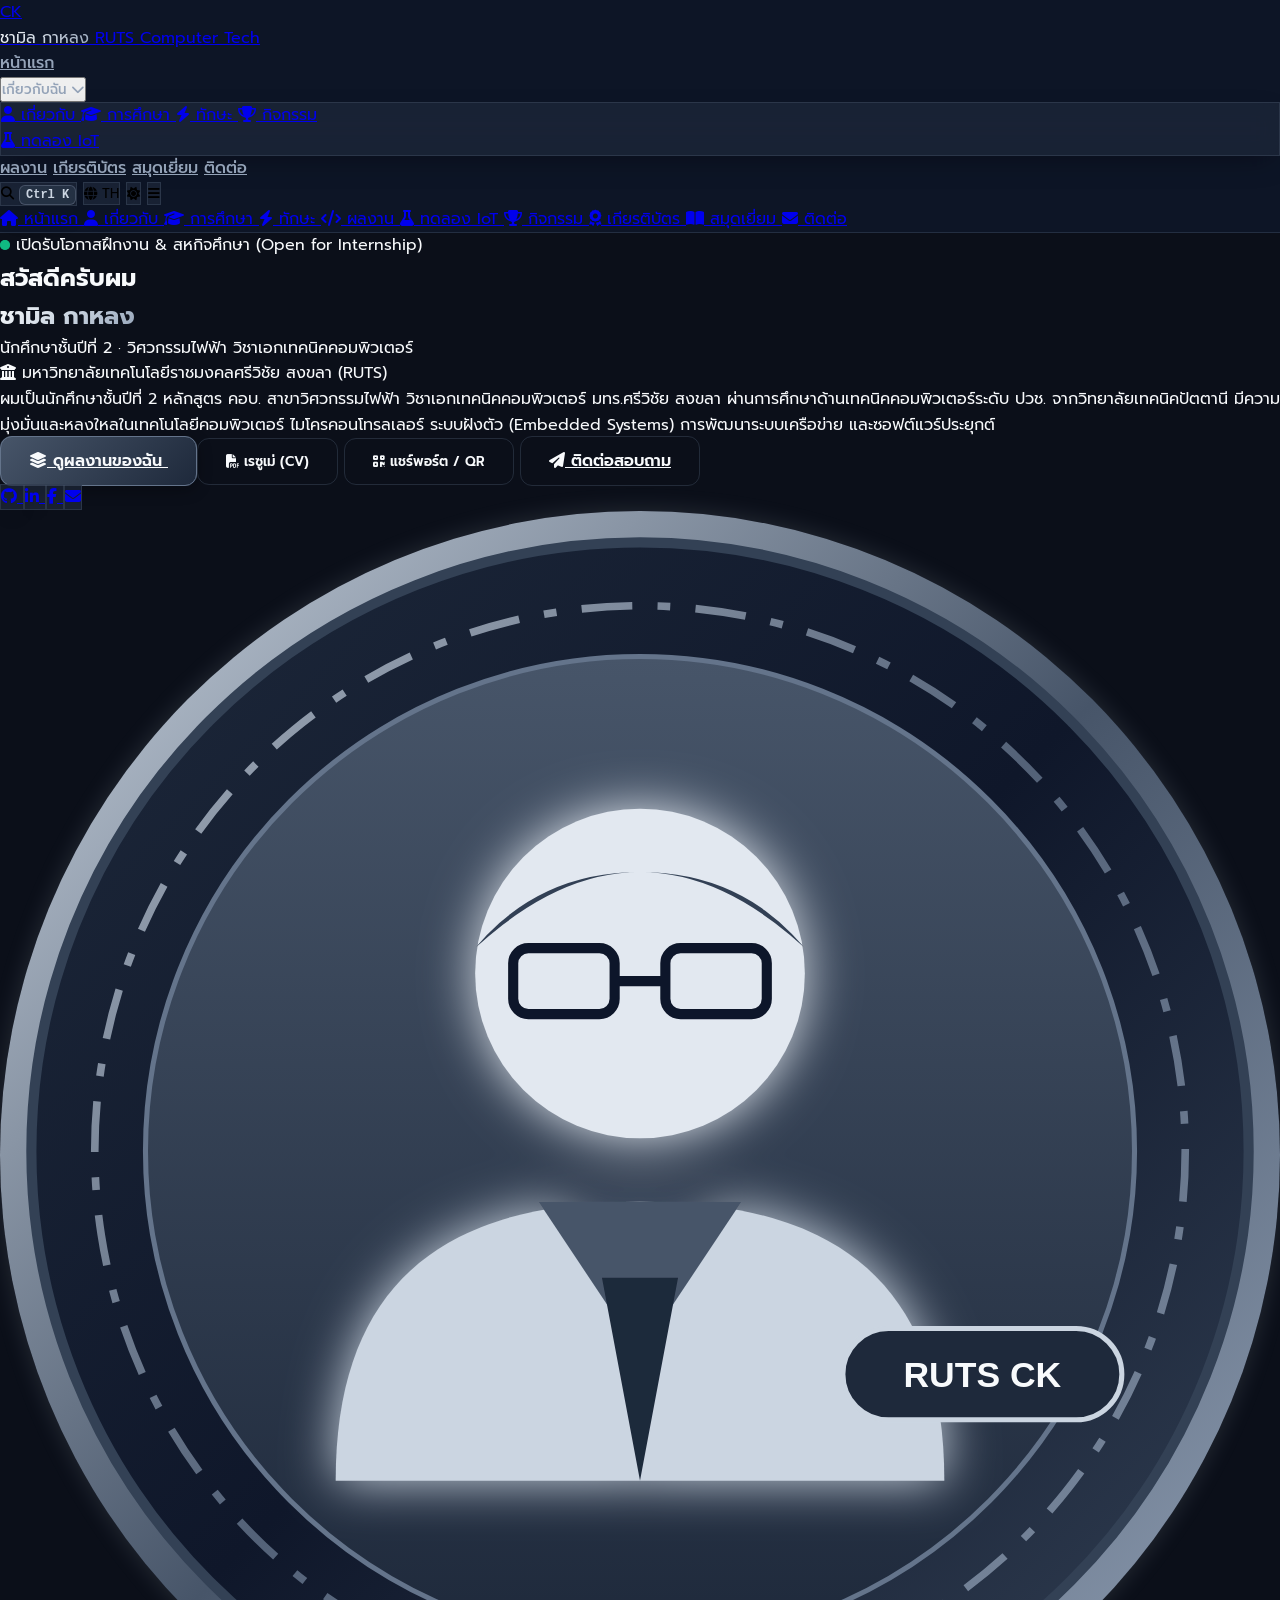
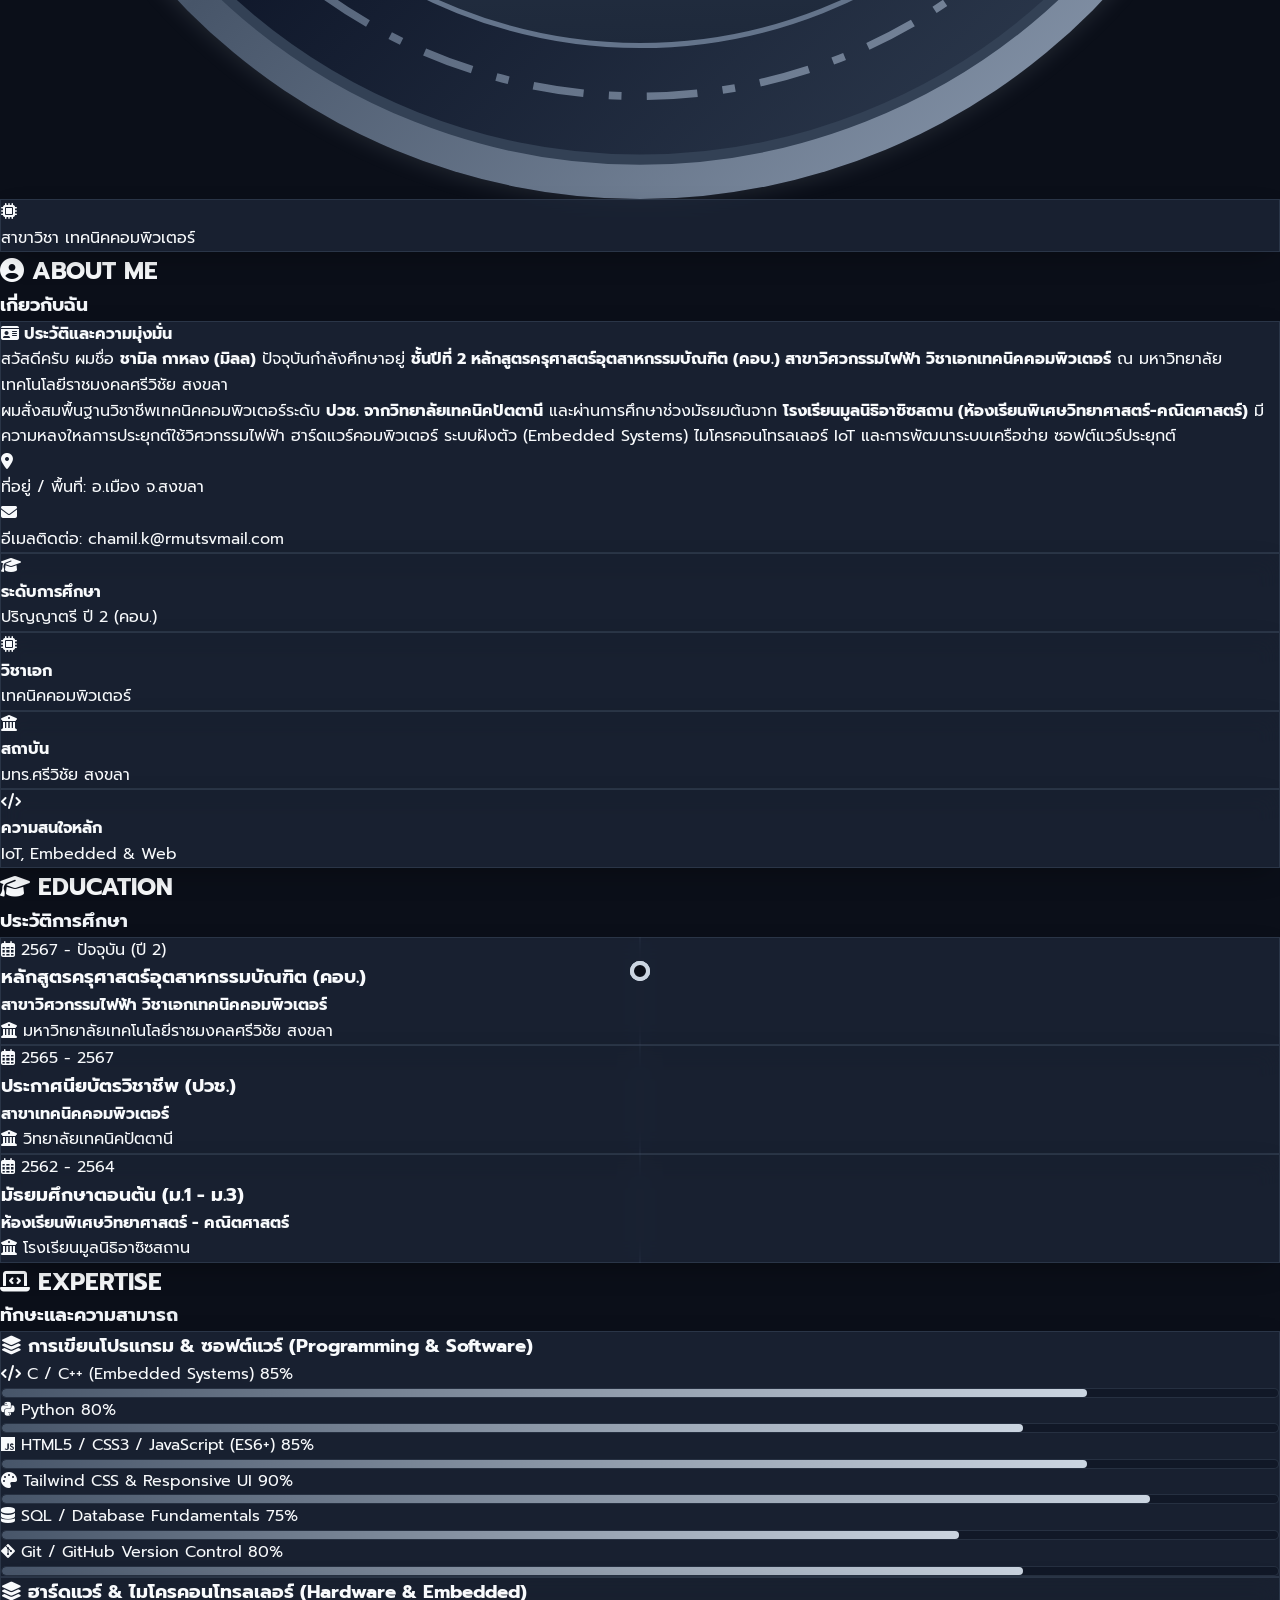
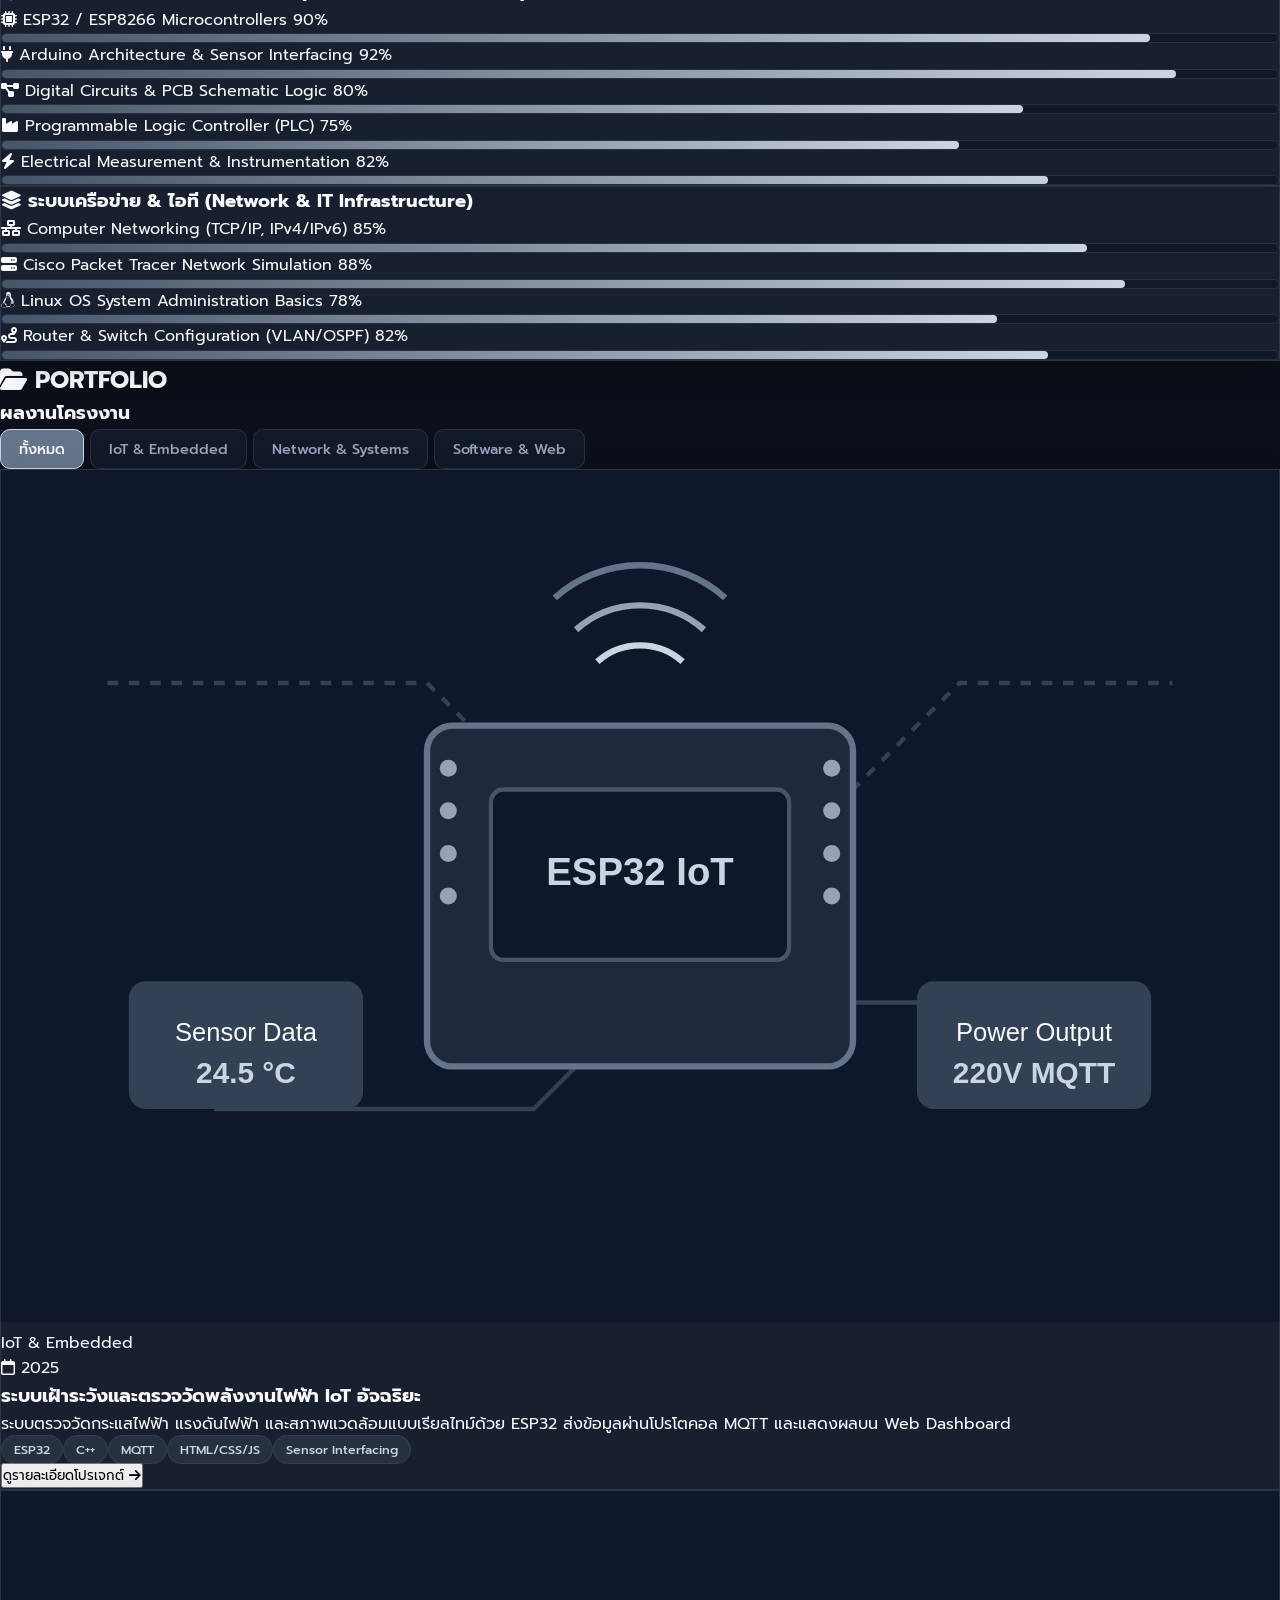
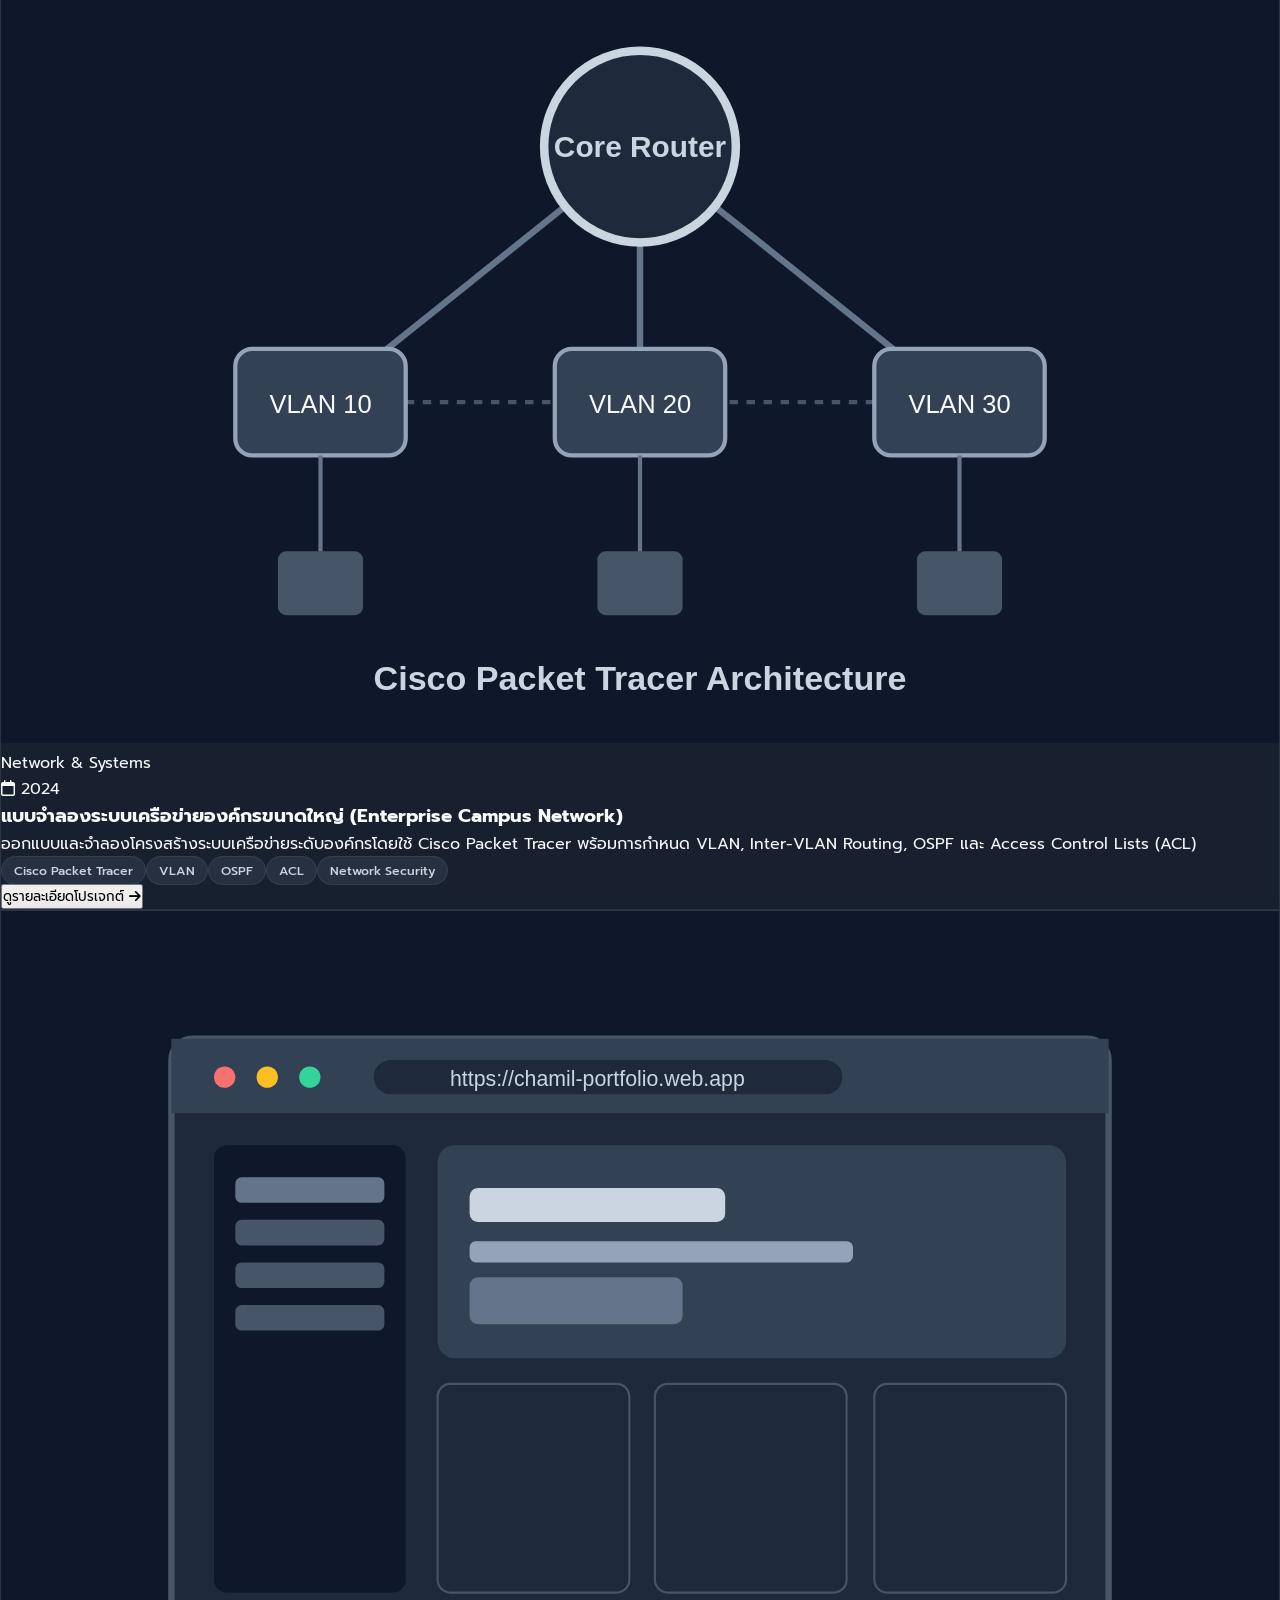
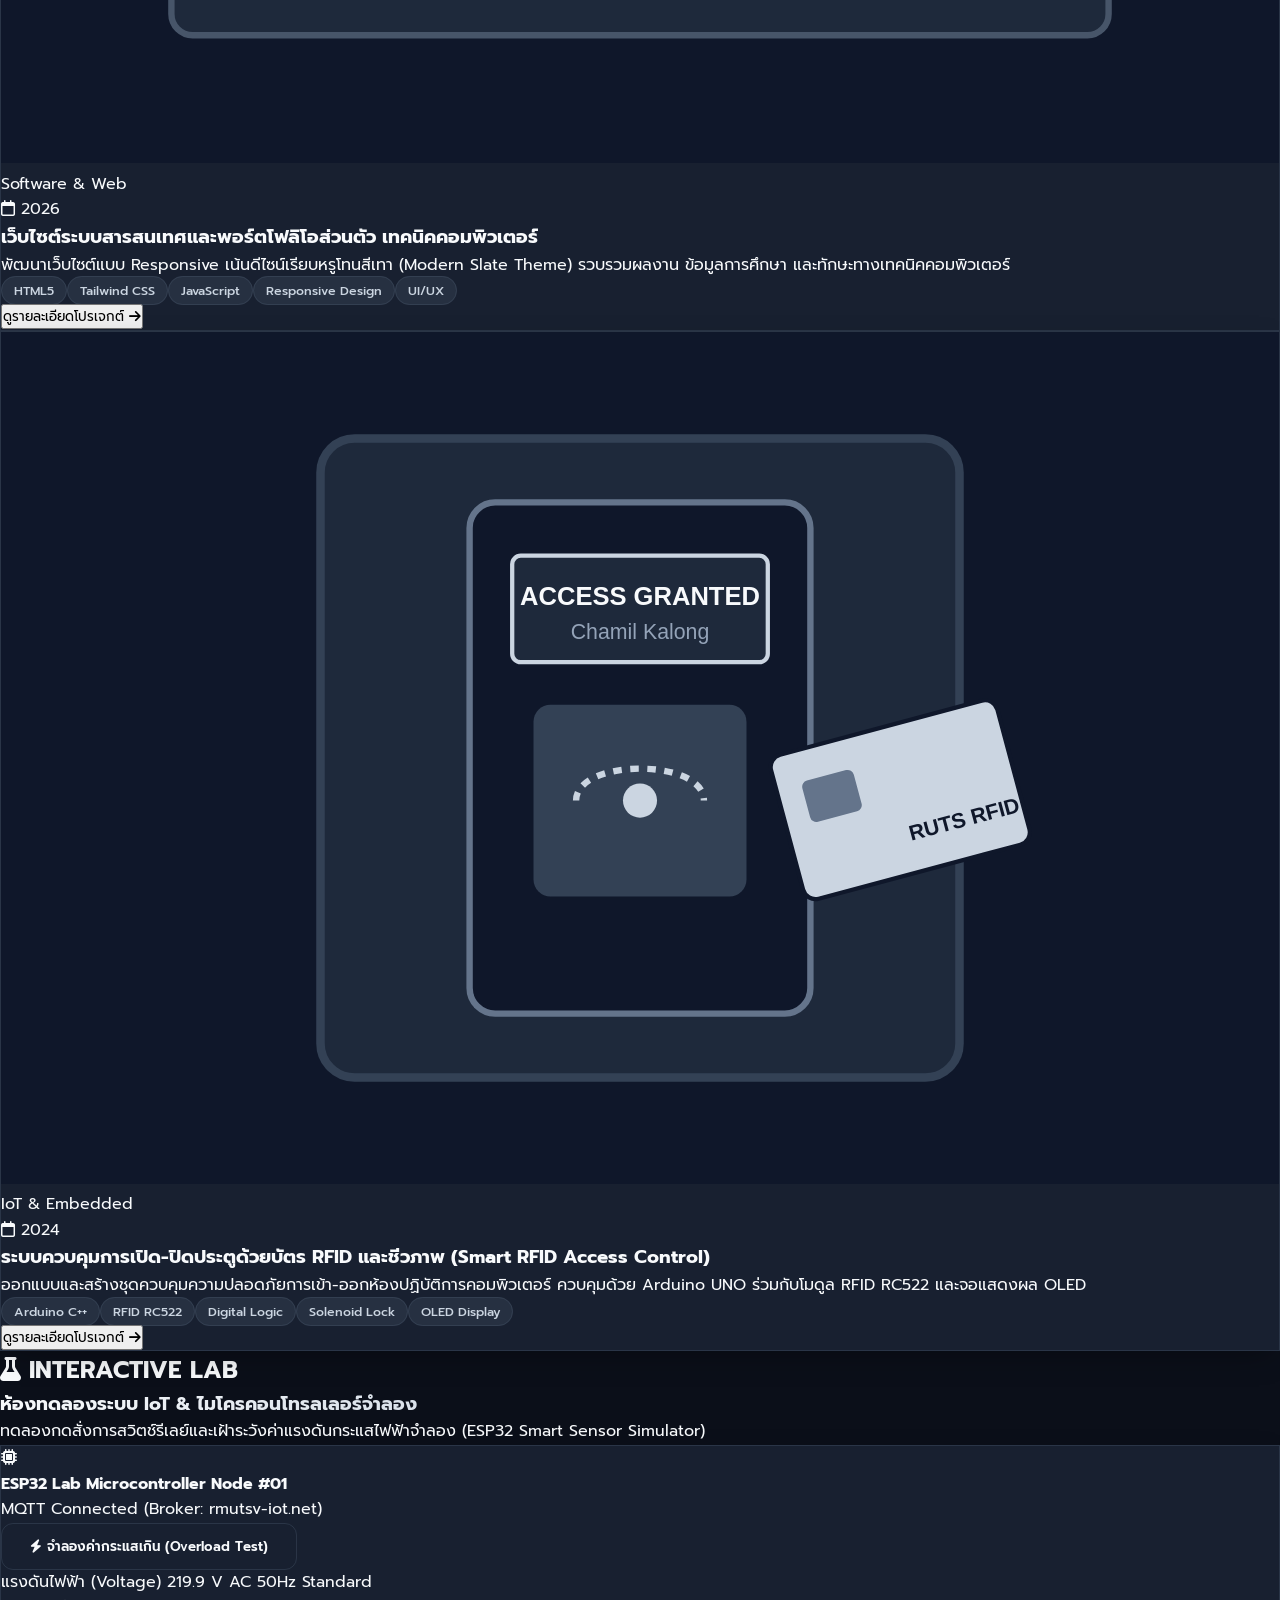
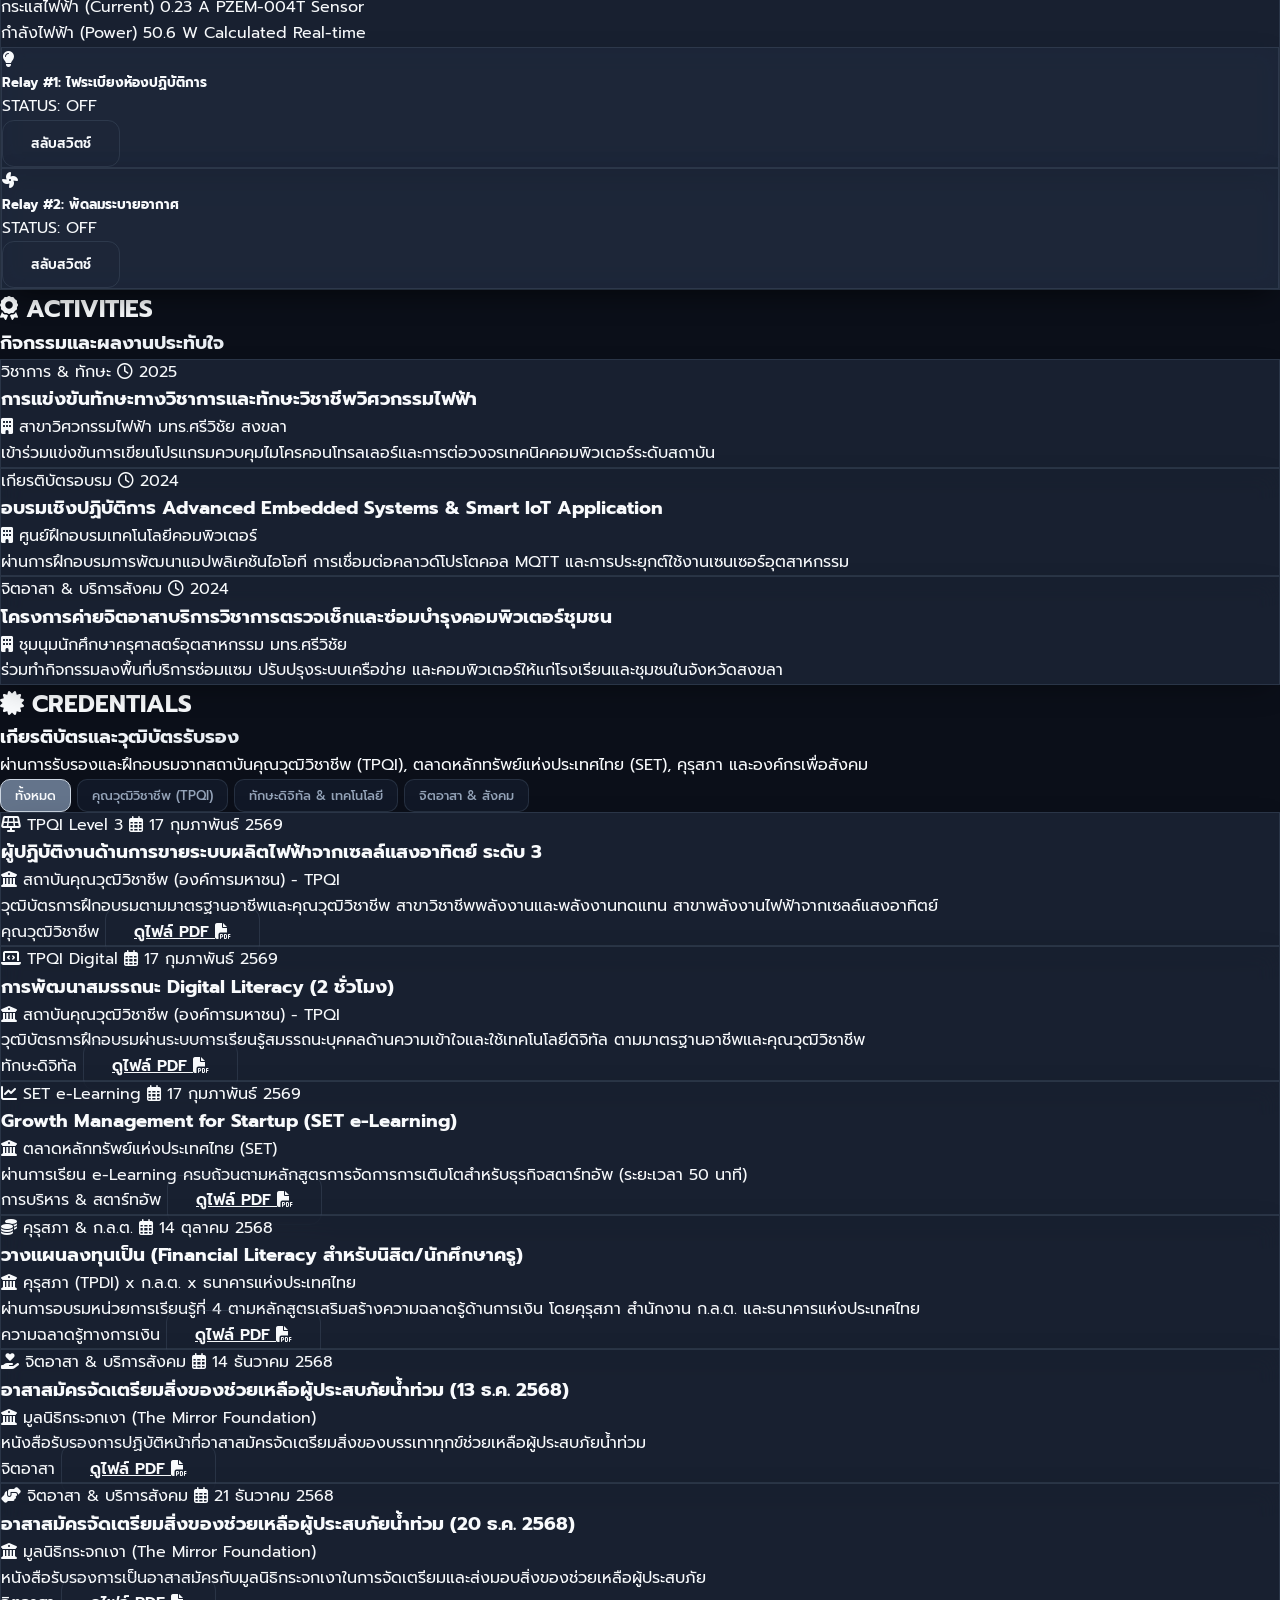
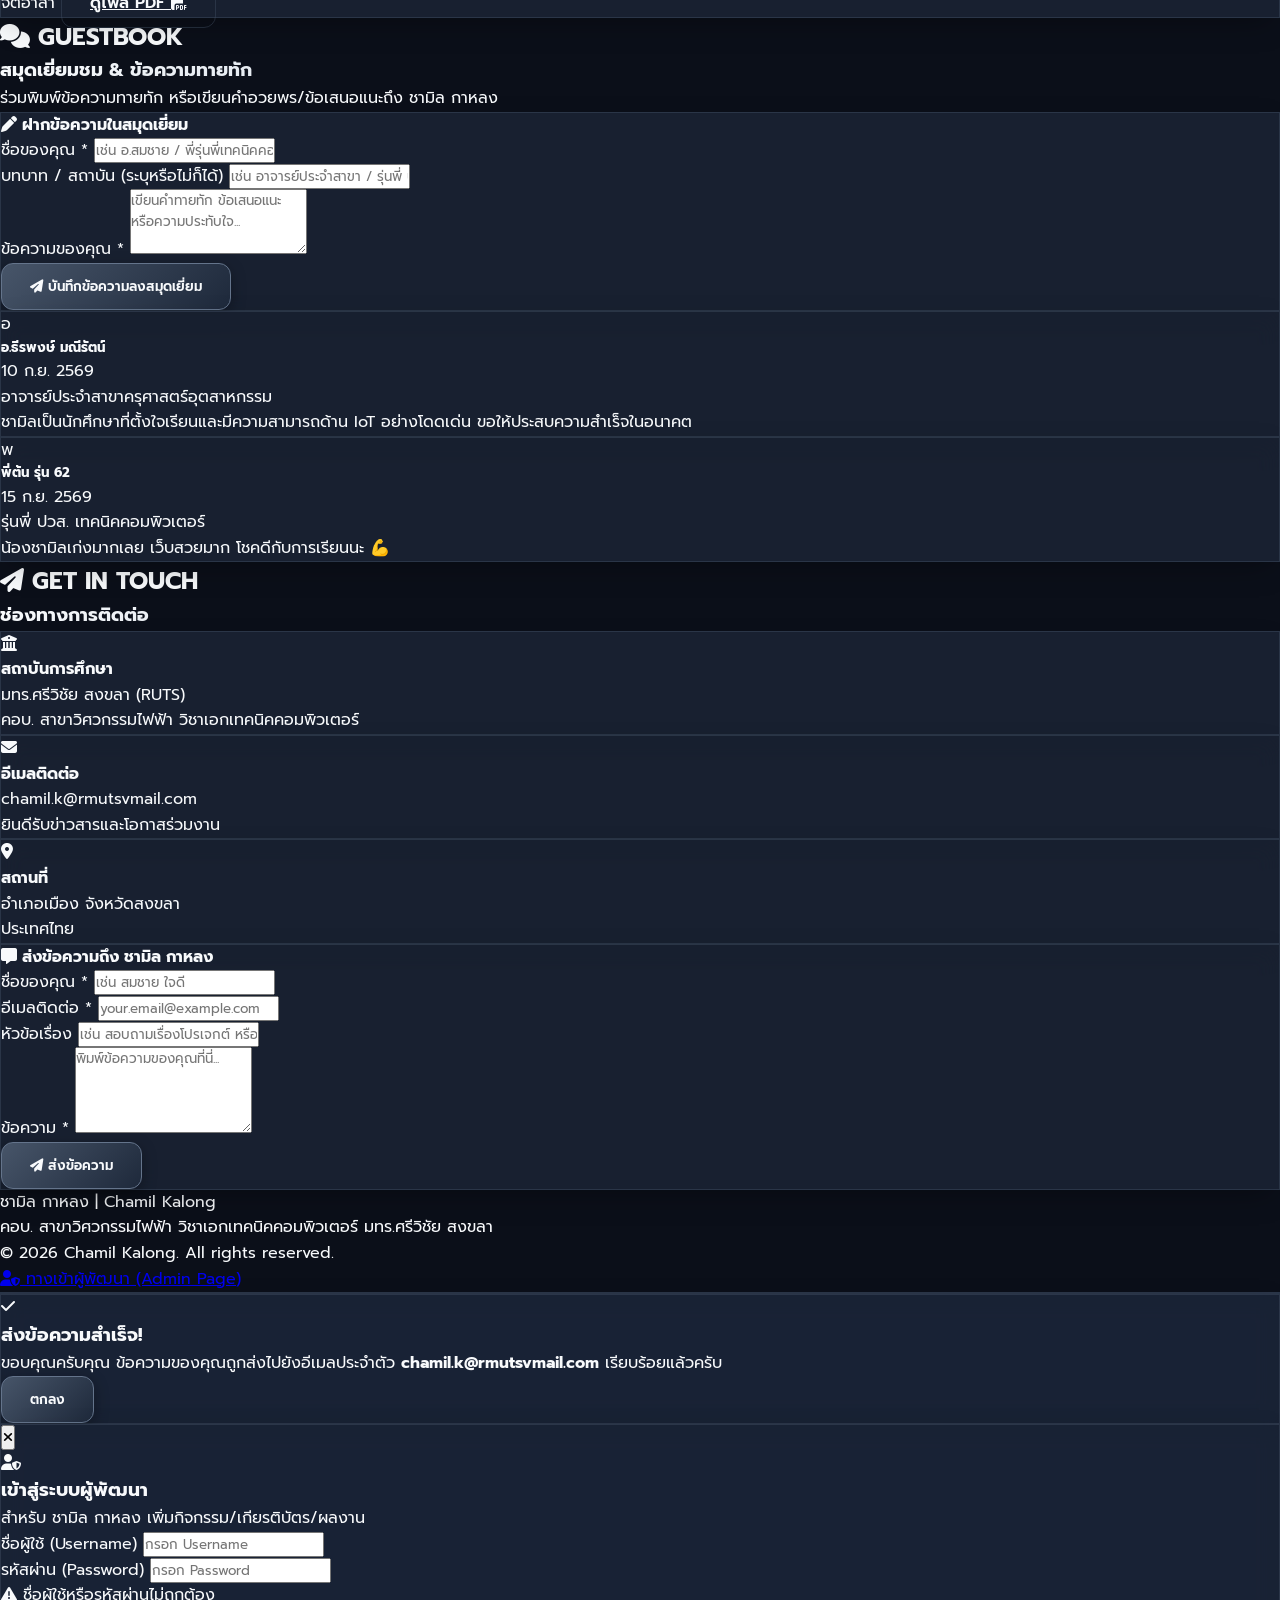
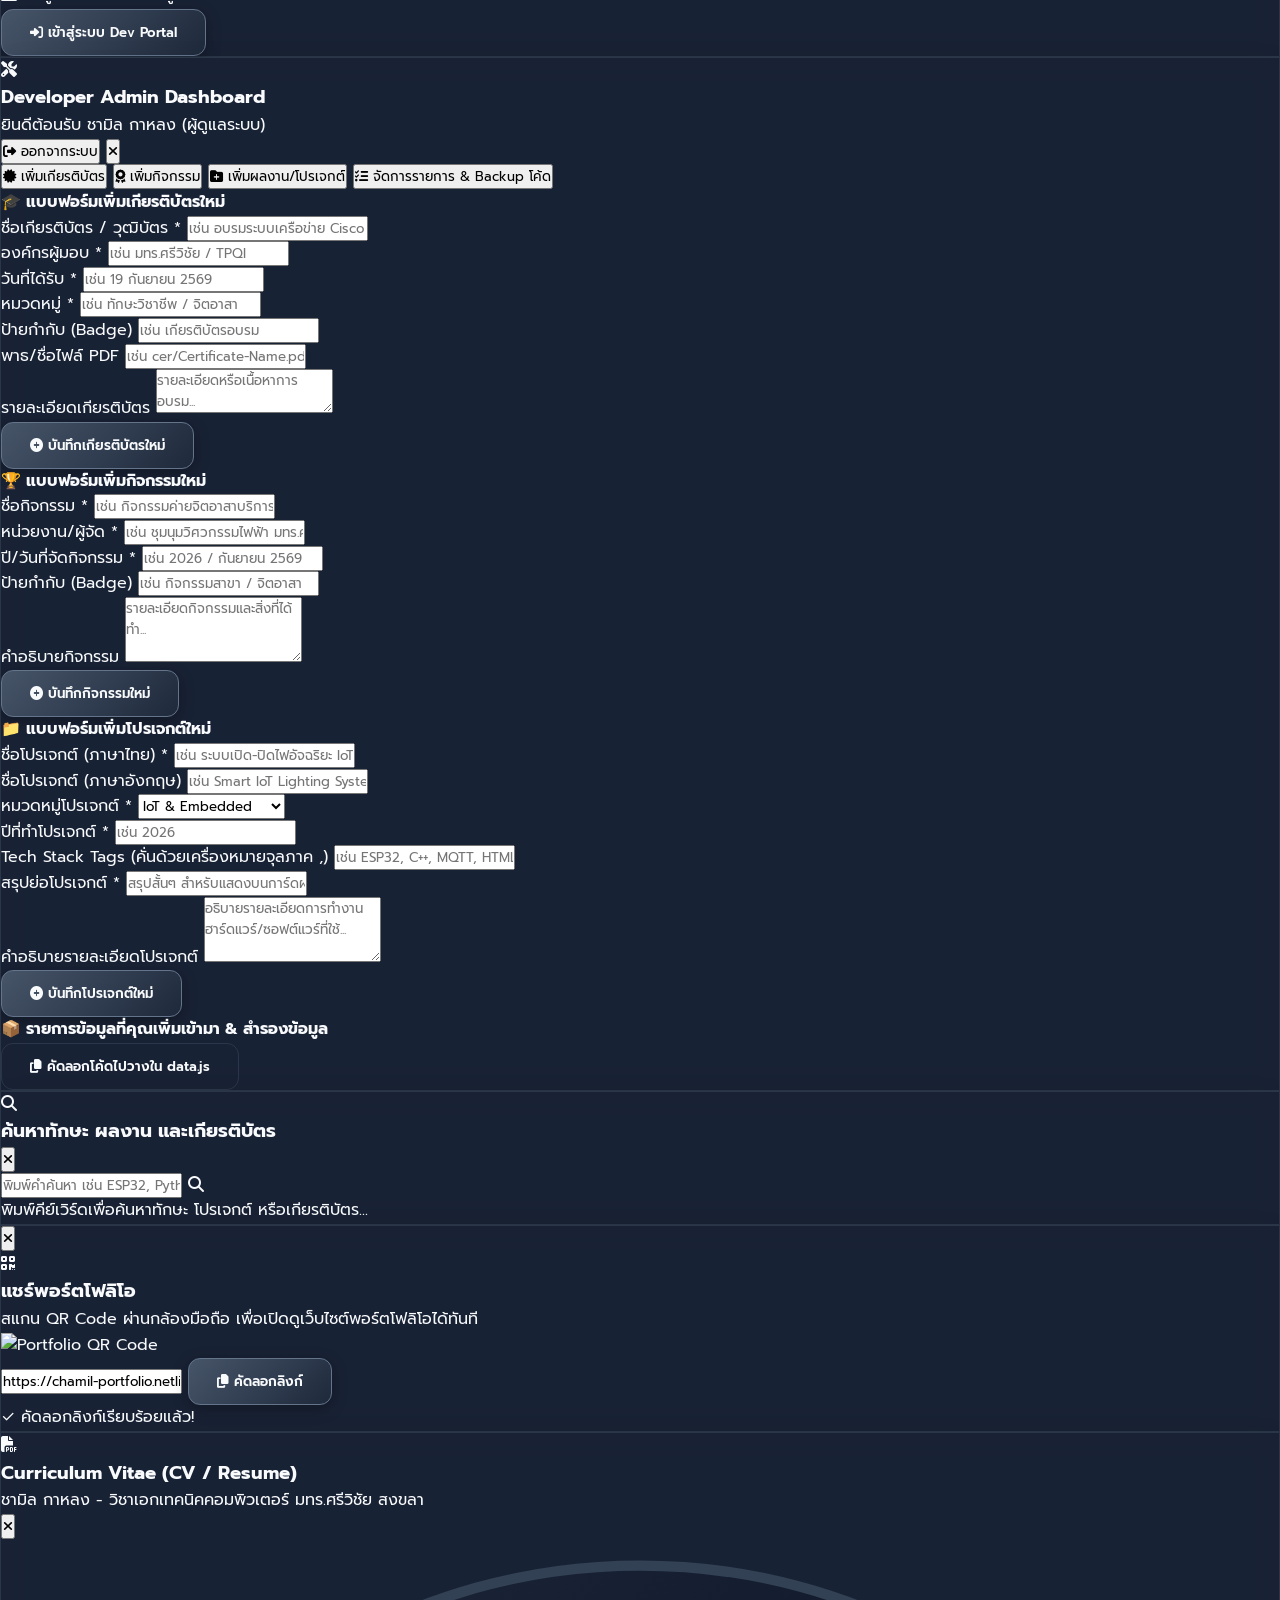
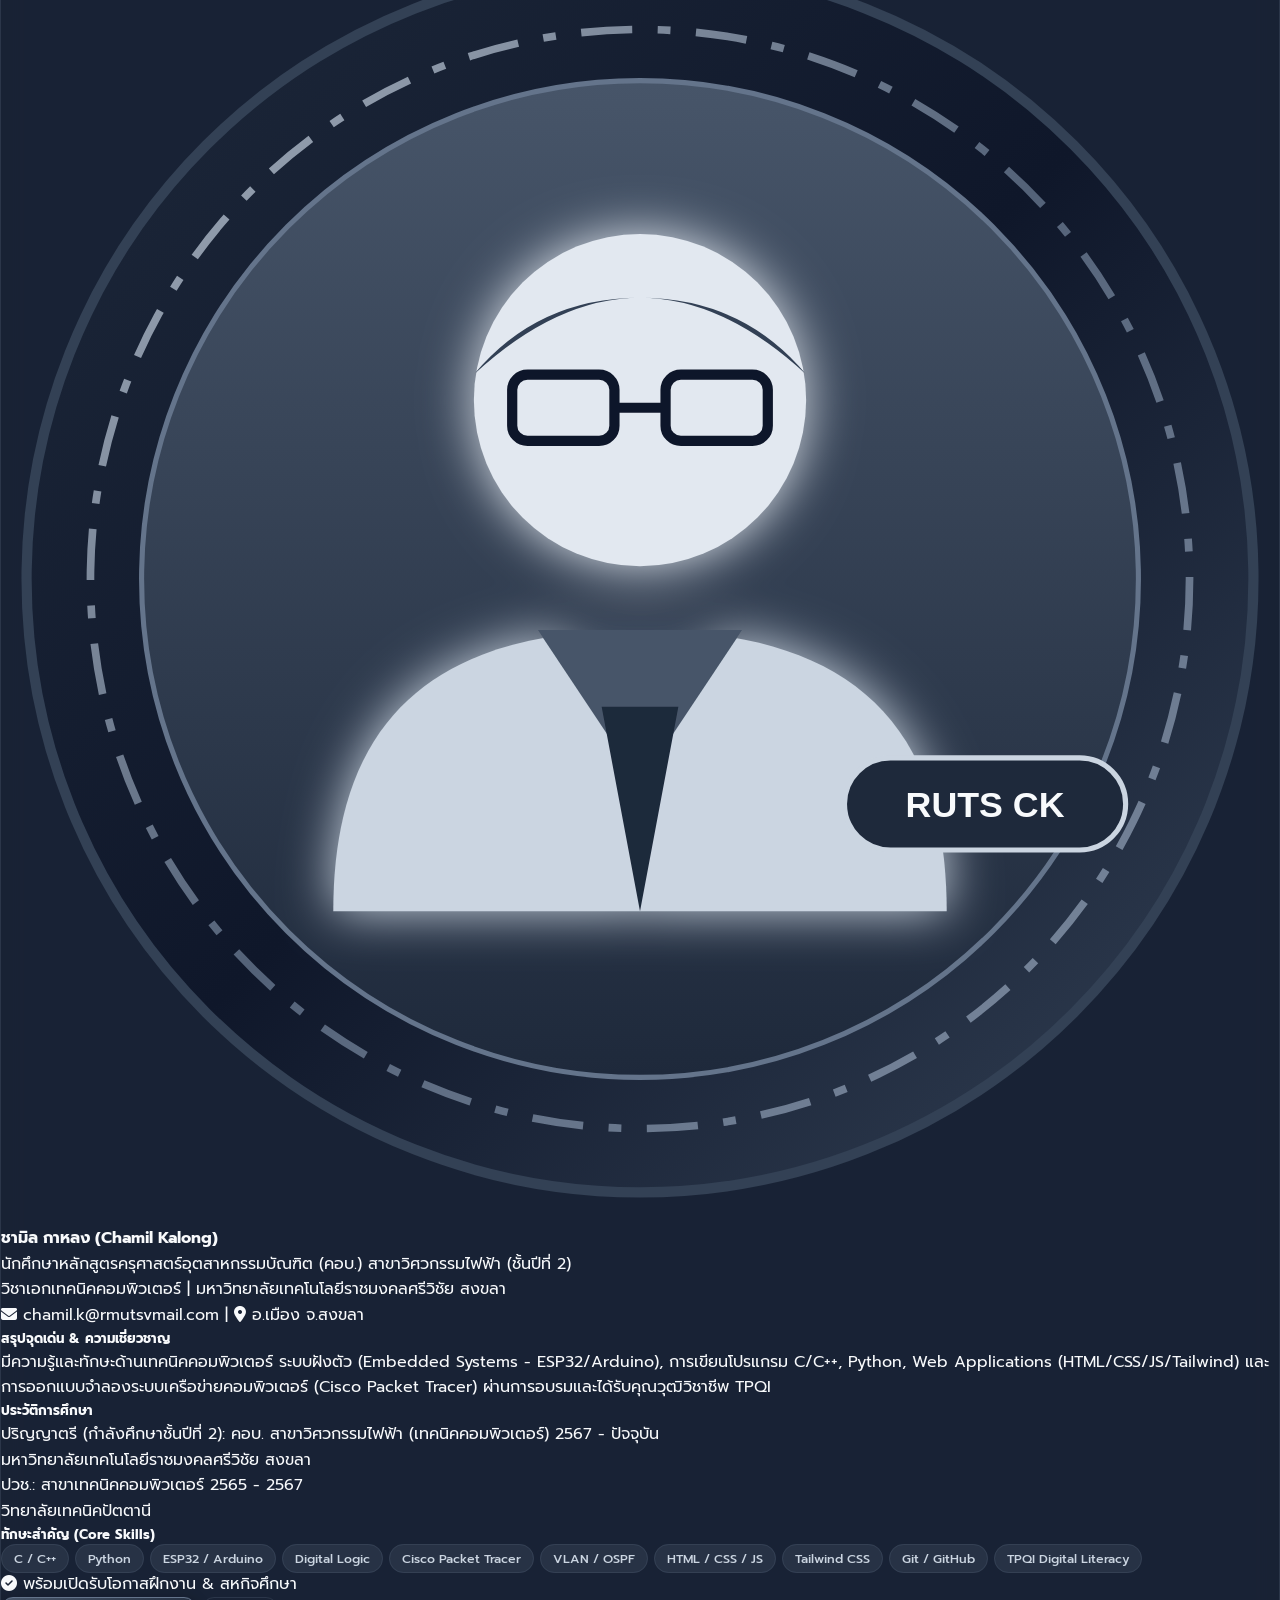
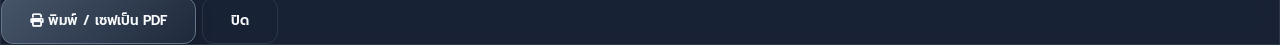
==== index.html @ 28fb6e9a "Test auto deploy" ====
<!DOCTYPE html>
<html lang="th" data-theme="dark" class="scroll-smooth">
<head>
  <meta charset="UTF-8" />
  <meta name="viewport" content="width=device-width, initial-scale=1.0" />
  <title>ชามิล กาหลง (Chamil Kalong) - วิชาเอกเทคนิคคอมพิวเตอร์ มทร.ศรีวิชัย สงขลา</title>
  <meta name="description" content="เว็บไซต์พอร์ตโฟลิโอและประวัติส่วนตัวของ ชามิล กาหลง นักศึกษาหลักสูตร คอบ. สาขาวิศวกรรมไฟฟ้า วิชาเอกเทคนิคคอมพิวเตอร์ มหาวิทยาลัยเทคโนโลยีราชมงคลศรีวิชัย สงขลา" />
  
  <!-- Tailwind CSS CDN -->
  <script src="https://cdn.tailwindcss.com"></script>
  <!-- Tailwind Configuration for Slate Theme -->
  <script>
    tailwind.config = {
      darkMode: ['class', '[data-theme="dark"]'],
      theme: {
        extend: {
          colors: {
            graytheme: {
              50: '#f8fafc',
              100: '#f1f5f9',
              200: '#e2e8f0',
              300: '#cbd5e1',
              400: '#94a3b8',
              500: '#64748b',
              600: '#475569',
              700: '#334155',
              800: '#1e293b',
              900: '#0f172a',
              950: '#0b0f19',
            }
          }
        }
      }
    }
  </script>

  <!-- FontAwesome 6 Icons -->
  <link rel="stylesheet" href="https://cdnjs.cloudflare.com/ajax/libs/font-awesome/6.4.0/css/all.min.css" />
  
  <!-- Custom Stylesheet -->
  <link rel="stylesheet" href="assets/css/style.css?v=1.0.2" />
</head>
<body class="bg-graytheme-950 text-graytheme-50 antialiased selection:bg-slate-700 selection:text-white">

  <!-- ==================== 1. NAVIGATION BAR ==================== -->
  <header class="fixed top-0 left-0 right-0 z-50 glass-nav transition-all duration-300">
    <div class="max-w-6xl mx-auto px-4 sm:px-6 lg:px-8 h-20 flex items-center justify-between">
      <!-- Logo / Brand -->
      <a href="#home" class="flex items-center space-x-3 group">
        <div class="w-10 h-10 rounded-xl bg-slate-800 border border-slate-600 flex items-center justify-center font-bold text-slate-100 group-hover:border-slate-300 transition-colors shadow-md">
          CK
        </div>
        <div>
          <span class="text-base font-bold text-gradient-gray block leading-tight">ชามิล กาหลง</span>
          <span class="text-[11px] text-slate-400 font-medium block">RUTS Computer Tech</span>
        </div>
      </a>

      <!-- Desktop Nav Links -->
      <nav class="hidden md:flex items-center space-x-1">
        <a href="#home" class="nav-link text-sm px-3 py-2 rounded-lg active" data-i18n="nav_home">หน้าแรก</a>

        <!-- "เกี่ยวกับฉัน" Dropdown -->
        <div class="relative group">
          <button class="nav-link text-sm px-3 py-2 rounded-lg flex items-center gap-1.5">
            เกี่ยวกับฉัน
            <i class="fas fa-chevron-down text-[10px] opacity-60 group-hover:opacity-100 transition-transform duration-200 group-hover:rotate-180"></i>
          </button>
          <div class="absolute top-full left-0 mt-2 w-44 glass-panel rounded-2xl border border-slate-700 shadow-2xl py-2 opacity-0 invisible group-hover:opacity-100 group-hover:visible translate-y-1 group-hover:translate-y-0 transition-all duration-200 z-50">
            <a href="#about" class="flex items-center gap-2.5 px-4 py-2.5 text-xs text-slate-300 hover:text-white hover:bg-slate-800/60 transition-colors">
              <i class="fas fa-user w-4 text-slate-500"></i> เกี่ยวกับ
            </a>
            <a href="#education" class="flex items-center gap-2.5 px-4 py-2.5 text-xs text-slate-300 hover:text-white hover:bg-slate-800/60 transition-colors">
              <i class="fas fa-graduation-cap w-4 text-slate-500"></i> การศึกษา
            </a>
            <a href="#skills" class="flex items-center gap-2.5 px-4 py-2.5 text-xs text-slate-300 hover:text-white hover:bg-slate-800/60 transition-colors">
              <i class="fas fa-bolt w-4 text-slate-500"></i> ทักษะ
            </a>
            <a href="#activities" class="flex items-center gap-2.5 px-4 py-2.5 text-xs text-slate-300 hover:text-white hover:bg-slate-800/60 transition-colors">
              <i class="fas fa-trophy w-4 text-slate-500"></i> กิจกรรม
            </a>
            <div class="border-t border-slate-800 my-1"></div>
            <a href="#tech-lab" class="flex items-center gap-2.5 px-4 py-2.5 text-xs text-slate-300 hover:text-white hover:bg-slate-800/60 transition-colors">
              <i class="fas fa-flask w-4 text-emerald-500"></i> ทดลอง IoT
            </a>
          </div>
        </div>

        <a href="#projects" class="nav-link text-sm px-3 py-2 rounded-lg" data-i18n="nav_projects">ผลงาน</a>
        <a href="#certificates" class="nav-link text-sm px-3 py-2 rounded-lg" data-i18n="nav_certs">เกียรติบัตร</a>
        <a href="#guestbook" class="nav-link text-sm px-3 py-2 rounded-lg" data-i18n="nav_guestbook">สมุดเยี่ยม</a>
        <a href="#contact" class="nav-link text-sm px-3 py-2 rounded-lg" data-i18n="nav_contact">ติดต่อ</a>
      </nav>

      <!-- Right Controls: Search, Language, Theme Toggle & Mobile Button -->
      <div class="flex items-center space-x-2">
        <button onclick="openSearchModal()" title="ค้นหาข้อมูล (Ctrl+K)" aria-label="Search" class="h-9 px-3 rounded-xl glass-panel flex items-center justify-center text-slate-300 hover:text-white transition-all text-xs font-semibold gap-1.5">
          <i class="fas fa-search text-sm"></i>
          <kbd class="hidden lg:inline-block text-[10px] opacity-60">Ctrl K</kbd>
        </button>

        <button id="langToggleBtn" onclick="toggleLanguage()" title="สลับภาษา TH / EN" aria-label="Toggle Language" class="h-9 px-2.5 rounded-xl glass-panel flex items-center justify-center text-slate-300 hover:text-white transition-all text-xs font-bold gap-1">
          <i class="fas fa-globe text-slate-400 text-sm"></i>
          <span id="langLabel" class="hidden sm:inline">TH</span>
        </button>

        <button id="themeToggleBtn" aria-label="Toggle Theme" class="w-9 h-9 rounded-xl glass-panel flex items-center justify-center hover:scale-105 transition-transform">
          <i id="themeIcon" class="fas fa-sun text-yellow-400"></i>
        </button>

        <button id="mobileMenuBtn" aria-label="Open Navigation Menu" class="md:hidden w-9 h-9 rounded-xl glass-panel flex items-center justify-center text-slate-300">
          <i class="fas fa-bars"></i>
        </button>
      </div>
    </div>

    <!-- Mobile Dropdown Menu -->
    <div id="mobileMenu" class="hidden md:hidden border-b border-slate-800 bg-slate-900/95 backdrop-blur-xl px-4 py-5 space-y-1">
      <a href="#home" class="flex items-center gap-3 px-3 py-2.5 text-sm font-medium text-slate-200 hover:text-white hover:bg-slate-800/50 rounded-xl transition-colors">
        <i class="fas fa-home w-4 text-slate-500 text-sm"></i> หน้าแรก
      </a>
      <a href="#about" class="flex items-center gap-3 px-3 py-2.5 text-sm font-medium text-slate-200 hover:text-white hover:bg-slate-800/50 rounded-xl transition-colors">
        <i class="fas fa-user w-4 text-slate-500 text-sm"></i> เกี่ยวกับ
      </a>
      <a href="#education" class="flex items-center gap-3 px-3 py-2.5 text-sm font-medium text-slate-200 hover:text-white hover:bg-slate-800/50 rounded-xl transition-colors">
        <i class="fas fa-graduation-cap w-4 text-slate-500 text-sm"></i> การศึกษา
      </a>
      <a href="#skills" class="flex items-center gap-3 px-3 py-2.5 text-sm font-medium text-slate-200 hover:text-white hover:bg-slate-800/50 rounded-xl transition-colors">
        <i class="fas fa-bolt w-4 text-slate-500 text-sm"></i> ทักษะ
      </a>
      <a href="#projects" class="flex items-center gap-3 px-3 py-2.5 text-sm font-medium text-slate-200 hover:text-white hover:bg-slate-800/50 rounded-xl transition-colors">
        <i class="fas fa-code w-4 text-slate-500 text-sm"></i> ผลงาน
      </a>
      <a href="#tech-lab" class="flex items-center gap-3 px-3 py-2.5 text-sm font-medium text-slate-200 hover:text-white hover:bg-slate-800/50 rounded-xl transition-colors">
        <i class="fas fa-flask w-4 text-emerald-500 text-sm"></i> ทดลอง IoT
      </a>
      <a href="#activities" class="flex items-center gap-3 px-3 py-2.5 text-sm font-medium text-slate-200 hover:text-white hover:bg-slate-800/50 rounded-xl transition-colors">
        <i class="fas fa-trophy w-4 text-slate-500 text-sm"></i> กิจกรรม
      </a>
      <a href="#certificates" class="flex items-center gap-3 px-3 py-2.5 text-sm font-medium text-slate-200 hover:text-white hover:bg-slate-800/50 rounded-xl transition-colors">
        <i class="fas fa-award w-4 text-slate-500 text-sm"></i> เกียรติบัตร
      </a>
      <a href="#guestbook" class="flex items-center gap-3 px-3 py-2.5 text-sm font-medium text-slate-200 hover:text-white hover:bg-slate-800/50 rounded-xl transition-colors">
        <i class="fas fa-book-open w-4 text-slate-500 text-sm"></i> สมุดเยี่ยม
      </a>
      <a href="#contact" class="flex items-center gap-3 px-3 py-2.5 text-sm font-medium text-slate-200 hover:text-white hover:bg-slate-800/50 rounded-xl transition-colors">
        <i class="fas fa-envelope w-4 text-slate-500 text-sm"></i> ติดต่อ
      </a>
    </div>
  </header>

  <!-- ==================== 2. HERO SECTION ==================== -->
  <section id="home" class="min-h-screen pt-32 pb-20 flex items-center relative overflow-hidden">
    <!-- Subtle Background Glow Effects -->
    <div class="absolute top-1/4 left-1/2 -translate-x-1/2 w-[500px] h-[500px] bg-slate-600/10 rounded-full blur-3xl pointer-events-none"></div>

    <div class="max-w-6xl mx-auto px-4 sm:px-6 lg:px-8 w-full">
      <div class="grid grid-cols-1 lg:grid-cols-12 gap-12 items-center">
        <!-- Hero Text Content -->
        <div class="lg:col-span-7 space-y-6 text-center lg:text-left">
          <div class="inline-flex items-center space-x-2 px-3 py-1.5 rounded-full bg-emerald-950/70 border border-emerald-700/80 text-xs font-semibold text-emerald-200 shadow-sm">
            <span class="status-pulse">
              <span class="status-pulse-dot"></span>
              <span class="status-dot-core"></span>
            </span>
            <span>เปิดรับโอกาสฝึกงาน & สหกิจศึกษา (Open for Internship)</span>
          </div>

          <h1 class="text-4xl sm:text-5xl font-extrabold tracking-tight leading-tight">
            สวัสดีครับผม <br />
            <span class="text-gradient-gray" id="heroName">ชามิล กาหลง</span>
          </h1>

          <p class="text-lg font-medium text-slate-300 leading-snug" id="heroRole">
            นักศึกษาวิศวกรรมไฟฟ้า วิชาเอกเทคนิคคอมพิวเตอร์
          </p>

          <p class="text-xs sm:text-sm font-medium text-slate-400 flex items-center justify-center lg:justify-start">
            <i class="fas fa-university mr-2 text-slate-400"></i>
            <span id="heroUniversity">มหาวิทยาลัยเทคโนโลยีราชมงคลศรีวิชัย สงขลา</span>
          </p>

          <p class="text-sm text-slate-400 max-w-xl leading-relaxed mx-auto lg:mx-0" id="heroBio">
            มุ่งมั่นในการศึกษาค้นคว้าฮาร์ดแวร์คอมพิวเตอร์ ระบบฝังตัว (Embedded Systems) IoT และการพัฒนาระบบเครือข่าย ซอฟต์แวร์ประยุกต์ พร้อมนำความรู้ไปประยุกต์ใช้งานจริง
          </p>

          <!-- Action Buttons -->
          <div class="pt-2 flex flex-wrap gap-3 justify-center lg:justify-start">
            <a href="#projects" class="btn-primary-gray inline-flex items-center text-sm">
              <i class="fas fa-layer-group mr-2"></i> ดูผลงานของฉัน
            </a>
            <button onclick="openResumeModal()" class="btn-secondary-gray inline-flex items-center text-sm">
              <i class="fas fa-file-pdf text-rose-400 mr-2"></i> เรซูเม่ (CV)
            </button>
            <button onclick="openShareModal()" class="btn-secondary-gray inline-flex items-center text-sm">
              <i class="fas fa-qrcode mr-2"></i> แชร์พอร์ต / QR
            </button>
            <a href="#contact" class="btn-secondary-gray inline-flex items-center text-sm">
              <i class="fas fa-paper-plane mr-2"></i> ติดต่อสอบถาม
            </a>
          </div>

          <!-- Social Icons -->
          <div class="pt-4 flex items-center justify-center lg:justify-start space-x-3" id="heroSocialLinks">
            <!-- Rendered by JS -->
          </div>
        </div>

        <!-- Hero Avatar Display -->
        <div class="lg:col-span-5 flex justify-center">
          <div class="relative w-64 h-64 sm:w-80 sm:h-80">
            <div class="avatar-ring w-full h-full">
              <img id="heroAvatarImg" src="assets/images/profile-avatar.svg" alt="ชามิล กาหลง Profile" class="w-full h-full object-cover rounded-full bg-slate-900 border-4 border-slate-800 shadow-2xl" />
            </div>
            <!-- Floating Badge -->
            <div class="absolute -bottom-4 -right-2 glass-panel px-4 py-2.5 rounded-2xl flex items-center space-x-3 shadow-xl">
              <div class="w-9 h-9 rounded-xl bg-slate-700 flex items-center justify-center text-slate-200">
                <i class="fas fa-microchip text-base"></i>
              </div>
              <div>
                <span class="text-[10px] text-slate-400 uppercase tracking-wider block font-semibold">สาขาวิชา</span>
                <span class="text-xs font-bold text-slate-100 block">เทคนิคคอมพิวเตอร์</span>
              </div>
            </div>
          </div>
        </div>
      </div>
    </div>
  </section>

  <!-- ==================== 3. ABOUT SECTION ==================== -->
  <section id="about" class="py-24 border-t border-slate-800/60 bg-slate-900/40 relative">
    <div class="max-w-6xl mx-auto px-4 sm:px-6 lg:px-8">
      <div class="text-center max-w-3xl mx-auto mb-16">
        <h2 class="text-xs font-bold uppercase tracking-widest text-slate-400 mb-2"><i class="fas fa-user-circle mr-1"></i> ABOUT ME</h2>
        <h3 class="text-3xl font-extrabold text-gradient-gray">เกี่ยวกับตัวผม</h3>
        <div class="w-16 h-1 bg-slate-600 mx-auto mt-4 rounded-full"></div>
      </div>

      <div class="grid grid-cols-1 lg:grid-cols-12 gap-8 items-stretch">
        <!-- Main Profile Info Card -->
        <div class="lg:col-span-7 glass-panel p-8 rounded-3xl flex flex-col justify-between">
          <div>
            <h4 class="text-xl font-bold text-slate-100 mb-4 flex items-center">
              <i class="fas fa-id-card text-slate-400 mr-3"></i>
              ประวัติและความมุ่งมั่น
            </h4>
            <p class="text-sm text-slate-300 leading-relaxed mb-4">
              สวัสดีครับ ผมชื่อ <strong class="text-slate-100">ชามิล กาหลง (มิลล)</strong> ปัจจุบันกำลังศึกษาอยู่ <strong class="text-slate-100">ชั้นปีที่ 2 หลักสูตรครุศาสตร์อุตสาหกรรมบัณฑิต (คอบ.) สาขาวิศวกรรมไฟฟ้า วิชาเอกเทคนิคคอมพิวเตอร์</strong> ณ มหาวิทยาลัยเทคโนโลยีราชมงคลศรีวิชัย สงขลา
            </p>
            <p class="text-sm text-slate-300 leading-relaxed mb-6">
              ผมสั่งสมพื้นฐานวิชาชีพเทคนิคคอมพิวเตอร์ระดับ <strong class="text-slate-100">ปวช. จากวิทยาลัยเทคนิคปัตตานี</strong> และผ่านการศึกษาช่วงมัธยมต้นจาก <strong class="text-slate-100">โรงเรียนมูลนิธิอาซิซสถาน (ห้องเรียนพิเศษวิทยาศาสตร์-คณิตศาสตร์)</strong> มีความหลงใหลการประยุกต์ใช้วิศวกรรมไฟฟ้า ฮาร์ดแวร์คอมพิวเตอร์ ระบบฝังตัว (Embedded Systems) ไมโครคอนโทรลเลอร์ IoT และการพัฒนาระบบเครือข่าย ซอฟต์แวร์ประยุกต์
            </p>
          </div>

          <div class="grid grid-cols-1 sm:grid-cols-2 gap-4 pt-4 border-t border-slate-700/50 text-xs">
            <div class="flex items-center space-x-3">
              <i class="fas fa-map-marker-alt text-slate-400 text-base"></i>
              <div>
                <span class="text-slate-400 block font-medium">ที่อยู่ / พื้นที่:</span>
                <span class="text-slate-200 font-semibold">อ.เมือง จ.สงขลา</span>
              </div>
            </div>
            <div class="flex items-center space-x-3">
              <i class="fas fa-envelope text-slate-400 text-base"></i>
              <div>
                <span class="text-slate-400 block font-medium">อีเมลติดต่อ:</span>
                <span class="text-slate-200 font-semibold">chamil.k@rmutsvmail.com</span>
              </div>
            </div>
          </div>
        </div>

        <!-- Highlight Stats Grid -->
        <div class="lg:col-span-5 grid grid-cols-2 gap-4" id="aboutStatsGrid">
          <!-- Rendered by JS -->
        </div>
      </div>
    </div>
  </section>

  <!-- ==================== 4. EDUCATION TIMELINE ==================== -->
  <section id="education" class="py-24 relative">
    <div class="max-w-6xl mx-auto px-4 sm:px-6 lg:px-8">
      <div class="text-center max-w-3xl mx-auto mb-16">
        <h2 class="text-xs font-bold uppercase tracking-widest text-slate-400 mb-2"><i class="fas fa-graduation-cap mr-1"></i> EDUCATION</h2>
        <h3 class="text-3xl font-extrabold text-gradient-gray">ประวัติการศึกษา</h3>
        <div class="w-16 h-1 bg-slate-600 mx-auto mt-4 rounded-full"></div>
      </div>

      <div class="timeline-container max-w-4xl mx-auto" id="educationTimeline">
        <!-- Rendered by JS -->
      </div>
    </div>
  </section>

  <!-- ==================== 5. SKILLS & EXPERTISE ==================== -->
  <section id="skills" class="py-24 border-t border-slate-800/60 bg-slate-900/40 relative">
    <div class="max-w-6xl mx-auto px-4 sm:px-6 lg:px-8">
      <div class="text-center max-w-3xl mx-auto mb-16">
        <h2 class="text-xs font-bold uppercase tracking-widest text-slate-400 mb-2"><i class="fas fa-laptop-code mr-1"></i> EXPERTISE</h2>
        <h3 class="text-3xl font-extrabold text-gradient-gray">ทักษะและความเชี่ยวชาญ</h3>
        <div class="w-16 h-1 bg-slate-600 mx-auto mt-4 rounded-full"></div>
      </div>

      <div class="grid grid-cols-1 lg:grid-cols-3 gap-8" id="skillsContainer">
        <!-- Rendered by JS -->
      </div>
    </div>
  </section>

  <!-- ==================== 6. PROJECTS & WORKS ==================== -->
  <section id="projects" class="py-24 relative">
    <div class="max-w-6xl mx-auto px-4 sm:px-6 lg:px-8">
      <div class="text-center max-w-3xl mx-auto mb-12">
        <h2 class="text-xs font-bold uppercase tracking-widest text-slate-400 mb-2"><i class="fas fa-folder-open mr-1"></i> PORTFOLIO</h2>
        <h3 class="text-3xl font-extrabold text-gradient-gray">ผลงานและโปรเจกต์</h3>
        <div class="w-16 h-1 bg-slate-600 mx-auto mt-4 rounded-full"></div>
      </div>

      <!-- Category Filter Buttons -->
      <div class="flex flex-wrap justify-center gap-3 mb-12">
        <button class="filter-btn active" data-filter="all">ทั้งหมด</button>
        <button class="filter-btn" data-filter="iot">IoT & Embedded</button>
        <button class="filter-btn" data-filter="network">Network & Systems</button>
        <button class="filter-btn" data-filter="web">Software & Web</button>
      </div>

      <!-- Projects Grid -->
      <div class="grid grid-cols-1 md:grid-cols-2 lg:grid-cols-2 gap-8" id="projectsGrid">
        <!-- Rendered by JS -->
      </div>
    </div>
  </section>

  <!-- ==================== 6.5 INTERACTIVE TECH LAB & IOT SIMULATOR ==================== -->
  <section id="tech-lab" class="py-24 border-t border-slate-800/60 bg-slate-900/60 relative">
    <div class="max-w-6xl mx-auto px-4 sm:px-6 lg:px-8">
      <div class="text-center max-w-3xl mx-auto mb-12">
        <h2 class="text-xs font-bold uppercase tracking-widest text-slate-400 mb-2"><i class="fas fa-flask mr-1"></i> INTERACTIVE LAB</h2>
        <h3 class="text-3xl font-extrabold text-gradient-gray">ห้องทดลองระบบ IoT & ไมโครคอนโทรลเลอร์จำลอง</h3>
        <p class="text-sm text-slate-400 mt-2">ทดลองกดสั่งการสวิตช์รีเลย์และเฝ้าระวังค่าแรงดันกระแสไฟฟ้าจำลอง (ESP32 Smart Sensor Simulator)</p>
        <div class="w-16 h-1 bg-slate-600 mx-auto mt-4 rounded-full"></div>
      </div>

      <div class="glass-panel p-6 sm:p-8 rounded-3xl border border-slate-700 max-w-4xl mx-auto">
        <div class="flex flex-col sm:flex-row items-center justify-between gap-4 pb-6 border-b border-slate-800">
          <div class="flex items-center space-x-3">
            <div class="w-10 h-10 rounded-xl bg-slate-800 border border-slate-700 flex items-center justify-center text-emerald-400">
              <i class="fas fa-microchip text-lg"></i>
            </div>
            <div>
              <h4 class="text-base font-bold text-slate-100">ESP32 Lab Microcontroller Node #01</h4>
              <span class="text-xs text-emerald-400 font-mono flex items-center gap-1.5"><span class="w-2 h-2 rounded-full bg-emerald-400 animate-pulse"></span> MQTT Connected (Broker: rmutsv-iot.net)</span>
            </div>
          </div>
          <button onclick="triggerOverloadSim()" class="btn-secondary-gray text-xs py-2 px-4 flex items-center gap-1.5">
            <i class="fas fa-bolt text-amber-400"></i> จำลองค่ากระแสเกิน (Overload Test)
          </button>
        </div>

        <!-- Gauges & Telemetry -->
        <div class="grid grid-cols-1 sm:grid-cols-3 gap-6 py-6">
          <div class="bg-slate-950/80 p-5 rounded-2xl border border-slate-800 text-center">
            <span class="text-xs text-slate-400 font-semibold block mb-1">แรงดันไฟฟ้า (Voltage)</span>
            <span id="simVoltageVal" class="text-2xl font-mono font-bold text-slate-100">220.4 V</span>
            <span class="text-[10px] text-slate-500 block mt-1">AC 50Hz Standard</span>
          </div>

          <div class="bg-slate-950/80 p-5 rounded-2xl border border-slate-800 text-center">
            <span class="text-xs text-slate-400 font-semibold block mb-1">กระแสไฟฟ้า (Current)</span>
            <span id="simCurrentVal" class="text-2xl font-mono font-bold text-emerald-400">1.85 A</span>
            <span class="text-[10px] text-slate-500 block mt-1">PZEM-004T Sensor</span>
          </div>

          <div class="bg-slate-950/80 p-5 rounded-2xl border border-slate-800 text-center">
            <span class="text-xs text-slate-400 font-semibold block mb-1">กำลังไฟฟ้า (Power)</span>
            <span id="simPowerVal" class="text-2xl font-mono font-bold text-cyan-400">407.7 W</span>
            <span class="text-[10px] text-slate-500 block mt-1">Calculated Real-time</span>
          </div>
        </div>

        <!-- Relay Control Toggles -->
        <div class="pt-4 border-t border-slate-800 grid grid-cols-1 sm:grid-cols-2 gap-4">
          <div class="glass-panel p-4 rounded-2xl flex items-center justify-between">
            <div class="flex items-center space-x-3">
              <div id="relayIcon1" class="w-10 h-10 rounded-xl bg-slate-800 border border-slate-700 flex items-center justify-center text-slate-500">
                <i class="fas fa-lightbulb text-lg"></i>
              </div>
              <div>
                <h5 class="text-xs font-bold text-slate-200">Relay #1: ไฟระเบียงห้องปฏิบัติการ</h5>
                <span id="relayStatus1" class="text-[11px] text-slate-500 font-mono">STATUS: OFF</span>
              </div>
            </div>
            <button onclick="toggleRelay(1)" class="btn-secondary-gray text-xs py-1.5 px-3">สลับสวิตช์</button>
          </div>

          <div class="glass-panel p-4 rounded-2xl flex items-center justify-between">
            <div class="flex items-center space-x-3">
              <div id="relayIcon2" class="w-10 h-10 rounded-xl bg-slate-800 border border-slate-700 flex items-center justify-center text-slate-500">
                <i class="fas fa-fan text-lg"></i>
              </div>
              <div>
                <h5 class="text-xs font-bold text-slate-200">Relay #2: พัดลมระบายอากาศ</h5>
                <span id="relayStatus2" class="text-[11px] text-slate-500 font-mono">STATUS: OFF</span>
              </div>
            </div>
            <button onclick="toggleRelay(2)" class="btn-secondary-gray text-xs py-1.5 px-3">สลับสวิตช์</button>
          </div>
        </div>
      </div>
    </div>
  </section>

  <!-- ==================== 7. ACTIVITIES ==================== -->
  <section id="activities" class="py-24 border-t border-slate-800/60 bg-slate-900/40 relative">
    <div class="max-w-6xl mx-auto px-4 sm:px-6 lg:px-8">
      <div class="text-center max-w-3xl mx-auto mb-16">
        <h2 class="text-xs font-bold uppercase tracking-widest text-slate-400 mb-2"><i class="fas fa-award mr-1"></i> ACTIVITIES</h2>
        <h3 class="text-3xl font-extrabold text-gradient-gray">กิจกรรมและผลงานประทับใจ</h3>
        <div class="w-16 h-1 bg-slate-600 mx-auto mt-4 rounded-full"></div>
      </div>

      <div class="grid grid-cols-1 md:grid-cols-3 gap-8" id="activitiesGrid">
        <!-- Rendered by JS -->
      </div>
    </div>
  </section>

  <!-- ==================== 8. CERTIFICATES & CREDENTIALS ==================== -->
  <section id="certificates" class="py-24 border-t border-slate-800/60 relative">
    <div class="max-w-6xl mx-auto px-4 sm:px-6 lg:px-8">
      <div class="text-center max-w-3xl mx-auto mb-16">
        <h2 class="text-xs font-bold uppercase tracking-widest text-slate-400 mb-2"><i class="fas fa-certificate mr-1"></i> CREDENTIALS</h2>
        <h3 class="text-3xl font-extrabold text-gradient-gray">เกียรติบัตรและวุฒิบัตรรับรอง</h3>
        <p class="text-sm text-slate-400 mt-2">ผ่านการรับรองและฝึกอบรมจากสถาบันคุณวุฒิวิชาชีพ (TPQI), ตลาดหลักทรัพย์แห่งประเทศไทย (SET), คุรุสภา และองค์กรเพื่อสังคม</p>
        <div class="w-16 h-1 bg-slate-600 mx-auto mt-4 rounded-full"></div>
      </div>

      <!-- Certificate Category Filter Buttons -->
      <div class="flex flex-wrap justify-center gap-2 sm:gap-3 mb-10" id="certFilterButtons">
        <button class="cert-filter-btn active" data-cert-filter="all">ทั้งหมด</button>
        <button class="cert-filter-btn" data-cert-filter="คุณวุฒิวิชาชีพ">คุณวุฒิวิชาชีพ (TPQI)</button>
        <button class="cert-filter-btn" data-cert-filter="ทักษะดิจิทัล">ทักษะดิจิทัล & เทคโนโลยี</button>
        <button class="cert-filter-btn" data-cert-filter="จิตอาสา">จิตอาสา & สังคม</button>
      </div>

      <div class="grid grid-cols-1 md:grid-cols-2 lg:grid-cols-3 gap-8" id="certificatesGrid">
        <!-- Rendered by JS -->
      </div>
    </div>
  </section>

  <!-- ==================== 8.5 GUESTBOOK & RECOMMENDATIONS ==================== -->
  <section id="guestbook" class="py-24 border-t border-slate-800/60 bg-slate-900/30 relative">
    <div class="max-w-6xl mx-auto px-4 sm:px-6 lg:px-8">
      <div class="text-center max-w-3xl mx-auto mb-16">
        <h2 class="text-xs font-bold uppercase tracking-widest text-slate-400 mb-2"><i class="fas fa-comments mr-1"></i> GUESTBOOK</h2>
        <h3 class="text-3xl font-extrabold text-gradient-gray">สมุดเยี่ยมชม & ข้อความทายทัก</h3>
        <p class="text-sm text-slate-400 mt-2">ร่วมพิมพ์ข้อความทายทัก หรือเขียนคำอวยพร/ข้อเสนอแนะถึง ชามิล กาหลง</p>
        <div class="w-16 h-1 bg-slate-600 mx-auto mt-4 rounded-full"></div>
      </div>

      <div class="grid grid-cols-1 lg:grid-cols-12 gap-8 items-start">
        <!-- Add Entry Form -->
        <div class="lg:col-span-5 glass-panel p-6 rounded-3xl">
          <h4 class="text-sm font-bold text-slate-100 mb-4 flex items-center gap-2">
            <i class="fas fa-pen text-slate-400"></i> ฝากข้อความในสมุดเยี่ยม
          </h4>
          <form id="guestbookForm" class="space-y-4">
            <div>
              <label class="block text-xs font-semibold text-slate-300 mb-1">ชื่อของคุณ *</label>
              <input type="text" id="gbName" required placeholder="เช่น อ.สมชาย / พี่รุ่นพี่เทคนิคคอม" class="w-full px-3.5 py-2.5 rounded-xl bg-slate-950/80 border border-slate-700 text-slate-100 text-xs focus:outline-none focus:border-slate-400" />
            </div>
            <div>
              <label class="block text-xs font-semibold text-slate-300 mb-1">บทบาท / สถาบัน (ระบุหรือไม่ก็ได้)</label>
              <input type="text" id="gbRole" placeholder="เช่น อาจารย์ประจำสาขา / รุ่นพี่ ปวช." class="w-full px-3.5 py-2.5 rounded-xl bg-slate-950/80 border border-slate-700 text-slate-100 text-xs focus:outline-none focus:border-slate-400" />
            </div>
            <div>
              <label class="block text-xs font-semibold text-slate-300 mb-1">ข้อความของคุณ *</label>
              <textarea id="gbMessage" rows="3" required placeholder="เขียนคำทายทัก ข้อเสนอแนะ หรือความประทับใจ..." class="w-full px-3.5 py-2.5 rounded-xl bg-slate-950/80 border border-slate-700 text-slate-100 text-xs focus:outline-none focus:border-slate-400 resize-none"></textarea>
            </div>
            <button type="submit" class="w-full btn-primary-gray py-2.5 text-xs flex items-center justify-center gap-2">
              <i class="fas fa-paper-plane"></i> บันทึกข้อความลงสมุดเยี่ยม
            </button>
          </form>
        </div>

        <!-- Guestbook Entries List -->
        <div class="lg:col-span-7 space-y-4 max-h-[500px] overflow-y-auto pr-1" id="guestbookList">
          <!-- Rendered by JS -->
        </div>
      </div>
    </div>
  </section>

  <!-- ==================== 8. CONTACT SECTION ==================== -->
  <section id="contact" class="py-24 relative">
    <div class="max-w-6xl mx-auto px-4 sm:px-6 lg:px-8">
      <div class="text-center max-w-3xl mx-auto mb-16">
        <h2 class="text-xs font-bold uppercase tracking-widest text-slate-400 mb-2"><i class="fas fa-paper-plane mr-1"></i> GET IN TOUCH</h2>
        <h3 class="text-3xl font-extrabold text-gradient-gray">ช่องทางการติดต่อ</h3>
        <div class="w-16 h-1 bg-slate-600 mx-auto mt-4 rounded-full"></div>
      </div>

      <div class="grid grid-cols-1 lg:grid-cols-12 gap-12">
        <!-- Left: Contact Cards -->
        <div class="lg:col-span-5 space-y-6">
          <div class="glass-panel p-6 rounded-2xl flex items-center space-x-4">
            <div class="w-12 h-12 rounded-xl bg-slate-800 border border-slate-700 flex items-center justify-center text-slate-300 text-xl">
              <i class="fas fa-university"></i>
            </div>
            <div>
              <h4 class="text-xs text-slate-400 uppercase tracking-wider font-semibold">สถาบันการศึกษา</h4>
              <p class="text-sm font-semibold text-slate-100">มทร.ศรีวิชัย สงขลา (RUTS)</p>
              <p class="text-xs text-slate-400">คอบ. สาขาวิศวกรรมไฟฟ้า วิชาเอกเทคนิคคอมพิวเตอร์</p>
            </div>
          </div>

          <div class="glass-panel p-6 rounded-2xl flex items-center space-x-4">
            <div class="w-12 h-12 rounded-xl bg-slate-800 border border-slate-700 flex items-center justify-center text-slate-300 text-xl">
              <i class="fas fa-envelope"></i>
            </div>
            <div>
              <h4 class="text-xs text-slate-400 uppercase tracking-wider font-semibold">อีเมลติดต่อ</h4>
              <p class="text-sm font-semibold text-slate-100">chamil.k@rmutsvmail.com</p>
              <p class="text-xs text-slate-400">ยินดีรับข่าวสารและโอกาสร่วมงาน</p>
            </div>
          </div>

          <div class="glass-panel p-6 rounded-2xl flex items-center space-x-4">
            <div class="w-12 h-12 rounded-xl bg-slate-800 border border-slate-700 flex items-center justify-center text-slate-300 text-xl">
              <i class="fas fa-map-marker-alt"></i>
            </div>
            <div>
              <h4 class="text-xs text-slate-400 uppercase tracking-wider font-semibold">สถานที่</h4>
              <p class="text-sm font-semibold text-slate-100">อำเภอเมือง จังหวัดสงขลา</p>
              <p class="text-xs text-slate-400">ประเทศไทย</p>
            </div>
          </div>
        </div>

        <!-- Right: Contact Form -->
        <div class="lg:col-span-7 glass-panel p-8 rounded-3xl">
          <h4 class="text-lg font-bold text-slate-100 mb-6 flex items-center">
            <i class="fas fa-comment-alt text-slate-400 mr-3"></i>
            ส่งข้อความถึง ชามิล กาหลง
          </h4>

          <form id="contactForm" action="https://api.web3forms.com/submit" method="POST" class="space-y-5">
            <input type="hidden" name="access_key" value="3ccfd5a5-2893-451e-8504-8a14e88c3fc9" />
            <div class="grid grid-cols-1 sm:grid-cols-2 gap-5">
              <div>
                <label for="contactName" class="block text-xs font-semibold text-slate-300 mb-2">ชื่อของคุณ *</label>
                <input type="text" id="contactName" name="name" required placeholder="เช่น สมชาย ใจดี" class="w-full px-4 py-3 rounded-xl bg-slate-950/60 border border-slate-700 text-slate-100 text-sm focus:outline-none focus:border-slate-400 transition-colors" />
              </div>
              <div>
                <label for="contactEmail" class="block text-xs font-semibold text-slate-300 mb-2">อีเมลติดต่อ *</label>
                <input type="email" id="contactEmail" name="email" required placeholder="your.email@example.com" class="w-full px-4 py-3 rounded-xl bg-slate-950/60 border border-slate-700 text-slate-100 text-sm focus:outline-none focus:border-slate-400 transition-colors" />
              </div>
            </div>

            <div>
              <label for="contactSubject" class="block text-xs font-semibold text-slate-300 mb-2">หัวข้อเรื่อง</label>
              <input type="text" id="contactSubject" name="subject" placeholder="เช่น สอบถามเรื่องโปรเจกต์ หรือโอกาสร่วมงาน" class="w-full px-4 py-3 rounded-xl bg-slate-950/60 border border-slate-700 text-slate-100 text-sm focus:outline-none focus:border-slate-400 transition-colors" />
            </div>

            <div>
              <label for="contactMessage" class="block text-xs font-semibold text-slate-300 mb-2">ข้อความ *</label>
              <textarea id="contactMessage" name="message" rows="4" required placeholder="พิมพ์ข้อความของคุณที่นี่..." class="w-full px-4 py-3 rounded-xl bg-slate-950/60 border border-slate-700 text-slate-100 text-sm focus:outline-none focus:border-slate-400 transition-colors resize-none"></textarea>
            </div>

            <button type="submit" class="w-full btn-primary-gray py-3.5 flex items-center justify-center text-sm">
              <i class="fas fa-paper-plane mr-2"></i> ส่งข้อความ
            </button>
          </form>
        </div>
      </div>
    </div>
  </section>

  <!-- ==================== 9. FOOTER ==================== -->
  <footer class="border-t border-slate-800 bg-slate-950 py-12 text-center text-xs text-slate-400">
    <div class="max-w-6xl mx-auto px-4 sm:px-6 lg:px-8">
      <div class="flex flex-col sm:flex-row items-center justify-between gap-4">
        <div>
          <p class="font-semibold text-slate-300">ชามิล กาหลง | Chamil Kalong</p>
          <p class="text-[11px] text-slate-500">คอบ. สาขาวิศวกรรมไฟฟ้า วิชาเอกเทคนิคคอมพิวเตอร์ มทร.ศรีวิชัย สงขลา</p>
        </div>
        <div class="flex items-center space-x-4">
          <p>© 2026 Chamil Kalong. All rights reserved.</p>
          <a href="admin.html" class="text-slate-500 hover:text-slate-300 transition-colors flex items-center gap-1.5 text-xs bg-slate-900 border border-slate-800 px-3 py-1.5 rounded-lg">
            <i class="fas fa-user-shield text-slate-400"></i> ทางเข้าผู้พัฒนา (Admin Page)
          </a>
        </div>
      </div>
    </div>
  </footer>

  <!-- Back to Top Button -->
  <button id="backToTopBtn" aria-label="Back to Top" class="back-to-top">
    <i class="fas fa-chevron-up"></i>
  </button>

  <!-- Project Detail Modal Dialog -->
  <div id="projectModal" class="fixed inset-0 z-50 hidden items-center justify-center p-4 modal-overlay">
    <div id="projectModalContent" class="glass-panel w-full max-w-2xl rounded-3xl p-6 relative max-h-[90vh] overflow-y-auto">
      <!-- Dynamic Content Rendered by JS -->
    </div>
  </div>

  <!-- Contact Form Success Modal -->
  <div id="contactSuccessModal" class="fixed inset-0 z-50 hidden items-center justify-center p-4 modal-overlay">
    <div class="glass-panel w-full max-w-md rounded-3xl p-6 text-center">
      <div class="w-16 h-16 rounded-full bg-slate-800 border border-slate-600 text-slate-200 flex items-center justify-center text-2xl mx-auto mb-4">
        <i class="fas fa-check"></i>
      </div>
      <h3 class="text-xl font-bold text-slate-100 mb-2">ส่งข้อความสำเร็จ!</h3>
      <p class="text-sm text-slate-300 mb-4 leading-relaxed">
        ขอบคุณครับคุณ <span id="modalSenderName" class="font-semibold text-white"></span> ข้อความของคุณถูกส่งไปยังอีเมลประจำตัว <strong class="text-slate-200">chamil.k@rmutsvmail.com</strong> เรียบร้อยแล้วครับ
      </p>
      <button onclick="closeContactSuccessModal()" class="btn-primary-gray py-2 px-6 text-xs mx-auto">
        ตกลง
      </button>
    </div>
  </div>

  <!-- Developer Login Modal -->
  <div id="devLoginModal" class="fixed inset-0 z-50 hidden items-center justify-center p-4 modal-overlay">
    <div class="glass-panel w-full max-w-md rounded-3xl p-6 relative">
      <button onclick="closeDevLoginModal()" class="absolute top-4 right-4 w-8 h-8 rounded-full bg-slate-800 border border-slate-700 text-slate-400 hover:text-white flex items-center justify-center">
        <i class="fas fa-times"></i>
      </button>
      <div class="w-14 h-14 rounded-2xl bg-slate-800 border border-slate-700 flex items-center justify-center text-slate-200 text-2xl mx-auto mb-4 shadow-lg">
        <i class="fas fa-user-shield"></i>
      </div>
      <h3 class="text-xl font-bold text-slate-100 text-center mb-1">เข้าสู่ระบบผู้พัฒนา</h3>
      <p class="text-xs text-slate-400 text-center mb-6">สำหรับ ชามิล กาหลง เพิ่มกิจกรรม/เกียรติบัตร/ผลงาน</p>

      <form id="devLoginForm" class="space-y-4">
        <div>
          <label class="block text-xs font-semibold text-slate-300 mb-1">ชื่อผู้ใช้ (Username)</label>
          <input type="text" id="devUsername" required placeholder="กรอก Username" class="w-full px-4 py-2.5 rounded-xl bg-slate-950/80 border border-slate-700 text-slate-100 text-sm focus:outline-none focus:border-slate-400" />
        </div>
        <div>
          <label class="block text-xs font-semibold text-slate-300 mb-1">รหัสผ่าน (Password)</label>
          <input type="password" id="devPassword" required placeholder="กรอก Password" class="w-full px-4 py-2.5 rounded-xl bg-slate-950/80 border border-slate-700 text-slate-100 text-sm focus:outline-none focus:border-slate-400" />
        </div>
        <p id="devLoginError" class="text-xs text-rose-400 font-medium hidden text-center"><i class="fas fa-exclamation-triangle mr-1"></i> ชื่อผู้ใช้หรือรหัสผ่านไม่ถูกต้อง</p>
        <button type="submit" class="w-full btn-primary-gray py-3 text-sm flex items-center justify-center">
          <i class="fas fa-sign-in-alt mr-2"></i> เข้าสู่ระบบ Dev Portal
        </button>
      </form>
    </div>
  </div>

  <!-- Developer Admin Control Panel Modal -->
  <div id="devAdminModal" class="fixed inset-0 z-50 hidden items-center justify-center p-4 modal-overlay">
    <div class="glass-panel w-full max-w-4xl rounded-3xl p-6 relative max-h-[92vh] overflow-y-auto flex flex-col">
      <!-- Admin Header -->
      <div class="flex items-center justify-between pb-4 border-b border-slate-800 mb-6">
        <div class="flex items-center space-x-3">
          <div class="w-10 h-10 rounded-xl bg-slate-800 border border-slate-700 flex items-center justify-center text-slate-200">
            <i class="fas fa-tools"></i>
          </div>
          <div>
            <h3 class="text-lg font-bold text-slate-100 leading-tight">Developer Admin Dashboard</h3>
            <span class="text-xs text-slate-400">ยินดีต้อนรับ ชามิล กาหลง (ผู้ดูแลระบบ)</span>
          </div>
        </div>
        <div class="flex items-center space-x-3">
          <button onclick="handleDevLogout()" class="px-3 py-1.5 text-xs font-semibold rounded-xl bg-rose-950/60 border border-rose-800/60 text-rose-300 hover:bg-rose-900/80 transition-colors flex items-center">
            <i class="fas fa-sign-out-alt mr-1.5"></i> ออกจากระบบ
          </button>
          <button onclick="closeDevAdminModal()" class="w-8 h-8 rounded-full bg-slate-800 border border-slate-700 text-slate-400 hover:text-white flex items-center justify-center">
            <i class="fas fa-times"></i>
          </button>
        </div>
      </div>

      <!-- Admin Tabs Navigation -->
      <div class="flex flex-wrap gap-2 mb-6 border-b border-slate-800 pb-3">
        <button onclick="switchDevTab('cert')" id="devTabBtn-cert" class="dev-tab-btn active px-4 py-2 rounded-xl text-xs font-semibold bg-slate-800 text-slate-100 border border-slate-700">
          <i class="fas fa-certificate mr-1.5 text-amber-400"></i> เพิ่มเกียรติบัตร
        </button>
        <button onclick="switchDevTab('activity')" id="devTabBtn-activity" class="dev-tab-btn px-4 py-2 rounded-xl text-xs font-semibold bg-slate-900/60 text-slate-400 border border-slate-800 hover:text-slate-200">
          <i class="fas fa-award mr-1.5 text-blue-400"></i> เพิ่มกิจกรรม
        </button>
        <button onclick="switchDevTab('project')" id="devTabBtn-project" class="dev-tab-btn px-4 py-2 rounded-xl text-xs font-semibold bg-slate-900/60 text-slate-400 border border-slate-800 hover:text-slate-200">
          <i class="fas fa-folder-plus mr-1.5 text-emerald-400"></i> เพิ่มผลงาน/โปรเจกต์
        </button>
        <button onclick="switchDevTab('manage')" id="devTabBtn-manage" class="dev-tab-btn px-4 py-2 rounded-xl text-xs font-semibold bg-slate-900/60 text-slate-400 border border-slate-800 hover:text-slate-200">
          <i class="fas fa-tasks mr-1.5 text-purple-400"></i> จัดการรายการ & Backup โค้ด
        </button>
      </div>

      <!-- Tab Content 1: Add Certificate -->
      <div id="devTab-cert" class="dev-tab-content space-y-4">
        <h4 class="text-sm font-bold text-slate-200 mb-2">🎓 แบบฟอร์มเพิ่มเกียรติบัตรใหม่</h4>
        <form id="addCertForm" class="grid grid-cols-1 sm:grid-cols-2 gap-4">
          <div>
            <label class="block text-xs text-slate-300 mb-1">ชื่อเกียรติบัตร / วุฒิบัตร *</label>
            <input type="text" id="certTitle" required placeholder="เช่น อบรมระบบเครือข่าย Cisco" class="w-full px-3 py-2 rounded-xl bg-slate-950 border border-slate-700 text-xs text-slate-100" />
          </div>
          <div>
            <label class="block text-xs text-slate-300 mb-1">องค์กรผู้มอบ *</label>
            <input type="text" id="certOrg" required placeholder="เช่น มทร.ศรีวิชัย / TPQI" class="w-full px-3 py-2 rounded-xl bg-slate-950 border border-slate-700 text-xs text-slate-100" />
          </div>
          <div>
            <label class="block text-xs text-slate-300 mb-1">วันที่ได้รับ *</label>
            <input type="text" id="certDate" required placeholder="เช่น 19 กันยายน 2569" class="w-full px-3 py-2 rounded-xl bg-slate-950 border border-slate-700 text-xs text-slate-100" />
          </div>
          <div>
            <label class="block text-xs text-slate-300 mb-1">หมวดหมู่ *</label>
            <input type="text" id="certCategory" required placeholder="เช่น ทักษะวิชาชีพ / จิตอาสา" class="w-full px-3 py-2 rounded-xl bg-slate-950 border border-slate-700 text-xs text-slate-100" />
          </div>
          <div>
            <label class="block text-xs text-slate-300 mb-1">ป้ายกำกับ (Badge)</label>
            <input type="text" id="certBadge" placeholder="เช่น เกียรติบัตรอบรม" class="w-full px-3 py-2 rounded-xl bg-slate-950 border border-slate-700 text-xs text-slate-100" />
          </div>
          <div>
            <label class="block text-xs text-slate-300 mb-1">พาธ/ชื่อไฟล์ PDF</label>
            <input type="text" id="certFile" placeholder="เช่น cer/Certificate-Name.pdf" class="w-full px-3 py-2 rounded-xl bg-slate-950 border border-slate-700 text-xs text-slate-100" />
          </div>
          <div class="sm:col-span-2">
            <label class="block text-xs text-slate-300 mb-1">รายละเอียดเกียรติบัตร</label>
            <textarea id="certDesc" rows="2" placeholder="รายละเอียดหรือเนื้อหาการอบรม..." class="w-full px-3 py-2 rounded-xl bg-slate-950 border border-slate-700 text-xs text-slate-100 resize-none"></textarea>
          </div>
          <div class="sm:col-span-2 flex justify-end">
            <button type="submit" class="btn-primary-gray py-2 px-6 text-xs flex items-center">
              <i class="fas fa-plus-circle mr-1.5"></i> บันทึกเกียรติบัตรใหม่
            </button>
          </div>
        </form>
      </div>

      <!-- Tab Content 2: Add Activity -->
      <div id="devTab-activity" class="dev-tab-content hidden space-y-4">
        <h4 class="text-sm font-bold text-slate-200 mb-2">🏆 แบบฟอร์มเพิ่มกิจกรรมใหม่</h4>
        <form id="addActivityForm" class="grid grid-cols-1 sm:grid-cols-2 gap-4">
          <div class="sm:col-span-2">
            <label class="block text-xs text-slate-300 mb-1">ชื่อกิจกรรม *</label>
            <input type="text" id="actTitle" required placeholder="เช่น กิจกรรมค่ายจิตอาสาบริการคอมพิวเตอร์" class="w-full px-3 py-2 rounded-xl bg-slate-950 border border-slate-700 text-xs text-slate-100" />
          </div>
          <div>
            <label class="block text-xs text-slate-300 mb-1">หน่วยงาน/ผู้จัด *</label>
            <input type="text" id="actOrg" required placeholder="เช่น ชุมนุมวิศวกรรมไฟฟ้า มทร.ศรีวิชัย" class="w-full px-3 py-2 rounded-xl bg-slate-950 border border-slate-700 text-xs text-slate-100" />
          </div>
          <div>
            <label class="block text-xs text-slate-300 mb-1">ปี/วันที่จัดกิจกรรม *</label>
            <input type="text" id="actDate" required placeholder="เช่น 2026 / กันยายน 2569" class="w-full px-3 py-2 rounded-xl bg-slate-950 border border-slate-700 text-xs text-slate-100" />
          </div>
          <div class="sm:col-span-2">
            <label class="block text-xs text-slate-300 mb-1">ป้ายกำกับ (Badge)</label>
            <input type="text" id="actBadge" placeholder="เช่น กิจกรรมสาขา / จิตอาสา" class="w-full px-3 py-2 rounded-xl bg-slate-950 border border-slate-700 text-xs text-slate-100" />
          </div>
          <div class="sm:col-span-2">
            <label class="block text-xs text-slate-300 mb-1">คำอธิบายกิจกรรม</label>
            <textarea id="actDesc" rows="3" placeholder="รายละเอียดกิจกรรมและสิ่งที่ได้ทำ..." class="w-full px-3 py-2 rounded-xl bg-slate-950 border border-slate-700 text-xs text-slate-100 resize-none"></textarea>
          </div>
          <div class="sm:col-span-2 flex justify-end">
            <button type="submit" class="btn-primary-gray py-2 px-6 text-xs flex items-center">
              <i class="fas fa-plus-circle mr-1.5"></i> บันทึกกิจกรรมใหม่
            </button>
          </div>
        </form>
      </div>

      <!-- Tab Content 3: Add Project -->
      <div id="devTab-project" class="dev-tab-content hidden space-y-4">
        <h4 class="text-sm font-bold text-slate-200 mb-2">📁 แบบฟอร์มเพิ่มโปรเจกต์ใหม่</h4>
        <form id="addProjectForm" class="grid grid-cols-1 sm:grid-cols-2 gap-4">
          <div>
            <label class="block text-xs text-slate-300 mb-1">ชื่อโปรเจกต์ (ภาษาไทย) *</label>
            <input type="text" id="projTitle" required placeholder="เช่น ระบบเปิด-ปิดไฟอัจฉริยะ IoT" class="w-full px-3 py-2 rounded-xl bg-slate-950 border border-slate-700 text-xs text-slate-100" />
          </div>
          <div>
            <label class="block text-xs text-slate-300 mb-1">ชื่อโปรเจกต์ (ภาษาอังกฤษ)</label>
            <input type="text" id="projEngTitle" placeholder="เช่น Smart IoT Lighting System" class="w-full px-3 py-2 rounded-xl bg-slate-950 border border-slate-700 text-xs text-slate-100" />
          </div>
          <div>
            <label class="block text-xs text-slate-300 mb-1">หมวดหมู่โปรเจกต์ *</label>
            <select id="projCategory" required class="w-full px-3 py-2 rounded-xl bg-slate-950 border border-slate-700 text-xs text-slate-100">
              <option value="iot">IoT & Embedded</option>
              <option value="network">Network & Systems</option>
              <option value="web">Software & Web</option>
            </select>
          </div>
          <div>
            <label class="block text-xs text-slate-300 mb-1">ปีที่ทำโปรเจกต์ *</label>
            <input type="text" id="projDate" required placeholder="เช่น 2026" class="w-full px-3 py-2 rounded-xl bg-slate-950 border border-slate-700 text-xs text-slate-100" />
          </div>
          <div class="sm:col-span-2">
            <label class="block text-xs text-slate-300 mb-1">Tech Stack Tags (คั่นด้วยเครื่องหมายจุลภาค ,)</label>
            <input type="text" id="projTags" placeholder="เช่น ESP32, C++, MQTT, HTML/CSS" class="w-full px-3 py-2 rounded-xl bg-slate-950 border border-slate-700 text-xs text-slate-100" />
          </div>
          <div class="sm:col-span-2">
            <label class="block text-xs text-slate-300 mb-1">สรุปย่อโปรเจกต์ *</label>
            <input type="text" id="projSummary" required placeholder="สรุปสั้นๆ สำหรับแสดงบนการ์ดผลงาน" class="w-full px-3 py-2 rounded-xl bg-slate-950 border border-slate-700 text-xs text-slate-100" />
          </div>
          <div class="sm:col-span-2">
            <label class="block text-xs text-slate-300 mb-1">คำอธิบายรายละเอียดโปรเจกต์</label>
            <textarea id="projDesc" rows="3" placeholder="อธิบายรายละเอียดการทำงาน ฮาร์ดแวร์/ซอฟต์แวร์ที่ใช้..." class="w-full px-3 py-2 rounded-xl bg-slate-950 border border-slate-700 text-xs text-slate-100 resize-none"></textarea>
          </div>
          <div class="sm:col-span-2 flex justify-end">
            <button type="submit" class="btn-primary-gray py-2 px-6 text-xs flex items-center">
              <i class="fas fa-plus-circle mr-1.5"></i> บันทึกโปรเจกต์ใหม่
            </button>
          </div>
        </form>
      </div>

      <!-- Tab Content 4: Manage & Export -->
      <div id="devTab-manage" class="dev-tab-content hidden space-y-4">
        <div class="flex items-center justify-between">
          <h4 class="text-sm font-bold text-slate-200">📦 รายการข้อมูลที่คุณเพิ่มเข้ามา & สำรองข้อมูล</h4>
          <button onclick="copyDataJsCode()" class="btn-secondary-gray text-xs py-1.5 px-3 flex items-center gap-1.5">
            <i class="fas fa-copy text-slate-300"></i> คัดลอกโค้ดไปวางใน data.js
          </button>
        </div>

        <div id="devCustomItemsList" class="space-y-3 max-h-60 overflow-y-auto pr-1">
          <!-- Rendered by JS -->
        </div>
      </div>
    </div>
  </div>

  <!-- Global Search Modal -->
  <div id="searchModal" class="fixed inset-0 z-50 hidden items-center justify-center modal-overlay p-4">
    <div class="glass-panel w-full max-w-2xl rounded-3xl p-6 relative border border-slate-700 max-h-[85vh] flex flex-col">
      <div class="flex items-center justify-between pb-4 border-b border-slate-800">
        <div class="flex items-center space-x-2 text-slate-300">
          <i class="fas fa-search text-slate-400"></i>
          <h3 class="text-base font-bold text-slate-100">ค้นหาทักษะ ผลงาน และเกียรติบัตร</h3>
        </div>
        <button onclick="closeSearchModal()" class="w-8 h-8 rounded-full bg-slate-800 border border-slate-700 text-slate-300 hover:text-white flex items-center justify-center">
          <i class="fas fa-times"></i>
        </button>
      </div>

      <div class="py-4">
        <div class="relative">
          <input type="text" id="globalSearchInput" placeholder="พิมพ์คำค้นหา เช่น ESP32, Python, TPQI, Cisco, จิตอาสา..." class="w-full pl-11 pr-4 py-3 bg-slate-950/80 border border-slate-700 rounded-2xl text-slate-100 text-sm focus:outline-none focus:border-slate-400 transition-colors" />
          <i class="fas fa-search absolute left-4 top-3.5 text-slate-400 text-base"></i>
        </div>
      </div>

      <div id="searchResultsList" class="overflow-y-auto space-y-3 flex-1 pr-1 max-h-96">
        <p class="text-xs text-slate-400 text-center py-8">พิมพ์คีย์เวิร์ดเพื่อค้นหาทักษะ โปรเจกต์ หรือเกียรติบัตร...</p>
      </div>
    </div>
  </div>

  <!-- Share Portfolio & QR Code Modal -->
  <div id="shareModal" class="fixed inset-0 z-50 hidden items-center justify-center modal-overlay p-4">
    <div class="glass-panel w-full max-w-md rounded-3xl p-6 relative text-center border border-slate-700">
      <button onclick="closeShareModal()" class="absolute top-4 right-4 w-8 h-8 rounded-full bg-slate-800 border border-slate-700 text-slate-300 hover:text-white flex items-center justify-center">
        <i class="fas fa-times"></i>
      </button>

      <div class="w-12 h-12 rounded-2xl bg-slate-800 border border-slate-700 flex items-center justify-center mx-auto mb-3 text-slate-200">
        <i class="fas fa-qrcode text-xl"></i>
      </div>

      <h3 class="text-lg font-bold text-slate-100 mb-1">แชร์พอร์ตโฟลิโอ</h3>
      <p class="text-xs text-slate-400 mb-5">สแกน QR Code ผ่านกล้องมือถือ เพื่อเปิดดูเว็บไซต์พอร์ตโฟลิโอได้ทันที</p>

      <div class="bg-white p-4 rounded-2xl inline-block mb-5 shadow-xl border border-slate-300">
        <img id="shareQrImg" src="https://api.qrserver.com/v1/create-qr-code/?size=180x180&data=https://chamil-portfolio.netlify.app" alt="Portfolio QR Code" class="w-44 h-44 mx-auto" />
      </div>

      <div class="space-y-3">
        <div class="flex items-center space-x-2 bg-slate-950/80 p-2 rounded-xl border border-slate-800">
          <input type="text" id="shareUrlInput" readonly value="https://chamil-portfolio.netlify.app" class="bg-transparent text-xs text-slate-300 w-full px-2 font-mono focus:outline-none" />
          <button onclick="copyShareUrl()" class="btn-primary-gray text-xs py-1.5 px-3 shrink-0 flex items-center gap-1">
            <i class="fas fa-copy"></i> คัดลอกลิงก์
          </button>
        </div>
        <p id="copyNoticeText" class="text-xs text-emerald-400 hidden font-medium">✓ คัดลอกลิงก์เรียบร้อยแล้ว!</p>
      </div>
    </div>
  </div>

  <!-- Resume (CV) Modal -->
  <div id="resumeModal" class="fixed inset-0 z-50 hidden items-center justify-center modal-overlay p-4">
    <div class="glass-panel w-full max-w-3xl rounded-3xl p-6 sm:p-8 relative border border-slate-700 max-h-[90vh] flex flex-col overflow-hidden">
      <div class="flex items-center justify-between pb-4 border-b border-slate-800 shrink-0">
        <div class="flex items-center space-x-3">
          <div class="w-10 h-10 rounded-xl bg-rose-950/80 border border-rose-800 flex items-center justify-center text-rose-300">
            <i class="fas fa-file-pdf text-lg"></i>
          </div>
          <div>
            <h3 class="text-base font-bold text-slate-100">Curriculum Vitae (CV / Resume)</h3>
            <p class="text-xs text-slate-400">ชามิล กาหลง - วิชาเอกเทคนิคคอมพิวเตอร์ มทร.ศรีวิชัย สงขลา</p>
          </div>
        </div>
        <button onclick="closeResumeModal()" class="w-8 h-8 rounded-full bg-slate-800 border border-slate-700 text-slate-300 hover:text-white flex items-center justify-center">
          <i class="fas fa-times"></i>
        </button>
      </div>

      <div class="py-6 overflow-y-auto space-y-6 flex-1 pr-1 text-slate-300 text-xs sm:text-sm">
        <!-- Resume Header Card -->
        <div class="bg-slate-900/80 p-5 rounded-2xl border border-slate-800 flex flex-col sm:flex-row items-center gap-5">
          <img src="assets/images/profile-avatar.svg" alt="Chamil Avatar" class="w-20 h-20 rounded-full border-2 border-slate-700 bg-slate-950" />
          <div class="space-y-1 text-center sm:text-left">
            <h4 class="text-lg font-bold text-slate-100">ชามิล กาหลง (Chamil Kalong)</h4>
            <p class="text-xs font-semibold text-slate-300">นักศึกษาหลักสูตรครุศาสตร์อุตสาหกรรมบัณฑิต (คอบ.) สาขาวิศวกรรมไฟฟ้า (ชั้นปีที่ 2)</p>
            <p class="text-xs text-slate-400">วิชาเอกเทคนิคคอมพิวเตอร์ | มหาวิทยาลัยเทคโนโลยีราชมงคลศรีวิชัย สงขลา</p>
            <p class="text-xs text-slate-400 font-mono pt-1"><i class="fas fa-envelope mr-1"></i> chamil.k@rmutsvmail.com | <i class="fas fa-map-marker-alt mr-1"></i> อ.เมือง จ.สงขลา</p>
          </div>
        </div>

        <!-- Summary -->
        <div class="space-y-2">
          <h5 class="text-xs font-bold text-slate-200 uppercase tracking-wider border-b border-slate-800 pb-1">สรุปจุดเด่น & ความเชี่ยวชาญ</h5>
          <p class="text-xs text-slate-400 leading-relaxed">
            มีความรู้และทักษะด้านเทคนิคคอมพิวเตอร์ ระบบฝังตัว (Embedded Systems - ESP32/Arduino), การเขียนโปรแกรม C/C++, Python, Web Applications (HTML/CSS/JS/Tailwind) และการออกแบบจำลองระบบเครือข่ายคอมพิวเตอร์ (Cisco Packet Tracer) ผ่านการอบรมและได้รับคุณวุฒิวิชาชีพ TPQI
          </p>
        </div>

        <!-- Education Summary -->
        <div class="space-y-3">
          <h5 class="text-xs font-bold text-slate-200 uppercase tracking-wider border-b border-slate-800 pb-1">ประวัติการศึกษา</h5>
          <div class="space-y-2 text-xs">
            <div class="flex justify-between">
              <span class="font-bold text-slate-200">ปริญญาตรี (กำลังศึกษาชั้นปีที่ 2): คอบ. สาขาวิศวกรรมไฟฟ้า (เทคนิคคอมพิวเตอร์)</span>
              <span class="text-slate-400 font-mono">2567 - ปัจจุบัน</span>
            </div>
            <p class="text-slate-400">มหาวิทยาลัยเทคโนโลยีราชมงคลศรีวิชัย สงขลา</p>
            <div class="flex justify-between pt-1">
              <span class="font-bold text-slate-200">ปวช.: สาขาเทคนิคคอมพิวเตอร์</span>
              <span class="text-slate-400 font-mono">2565 - 2567</span>
            </div>
            <p class="text-slate-400">วิทยาลัยเทคนิคปัตตานี</p>
          </div>
        </div>

        <!-- Key Skills -->
        <div class="space-y-2">
          <h5 class="text-xs font-bold text-slate-200 uppercase tracking-wider border-b border-slate-800 pb-1">ทักษะสำคัญ (Core Skills)</h5>
          <div class="flex flex-wrap gap-1.5">
            <span class="tag-pill">C / C++</span>
            <span class="tag-pill">Python</span>
            <span class="tag-pill">ESP32 / Arduino</span>
            <span class="tag-pill">Digital Logic</span>
            <span class="tag-pill">Cisco Packet Tracer</span>
            <span class="tag-pill">VLAN / OSPF</span>
            <span class="tag-pill">HTML / CSS / JS</span>
            <span class="tag-pill">Tailwind CSS</span>
            <span class="tag-pill">Git / GitHub</span>
            <span class="tag-pill">TPQI Digital Literacy</span>
          </div>
        </div>
      </div>

      <!-- Footer Buttons -->
      <div class="pt-4 border-t border-slate-800 flex flex-wrap justify-between items-center gap-3 shrink-0">
        <span class="text-[11px] text-emerald-400 font-semibold"><i class="fas fa-check-circle mr-1"></i> พร้อมเปิดรับโอกาสฝึกงาน & สหกิจศึกษา</span>
        <div class="flex space-x-2">
          <button onclick="window.print()" class="btn-primary-gray text-xs py-2 px-4 flex items-center gap-1.5">
            <i class="fas fa-print"></i> พิมพ์ / เซฟเป็น PDF
          </button>
          <button onclick="closeResumeModal()" class="btn-secondary-gray text-xs py-2 px-4">
            ปิด
          </button>
        </div>
      </div>
    </div>
  </div>

  <!-- JavaScript Modules -->
  <script src="assets/js/data.js?v=1.0.2"></script>
  <script src="assets/js/main.js?v=1.0.2"></script>
</body>
</html>
---- assets/css/style.css ----
/* -------------------------------------------------------------------------
   Chamil Kalong - Personal Portfolio Stylesheet
   Theme: Modern Gray / Slate / Charcoal with Glassmorphism & Micro-animations
   ------------------------------------------------------------------------- */

@import url('https://fonts.googleapis.com/css2?family=Inter:wght@300;400;500;600;700&family=Prompt:ital,wght@0,300;0,400;0,500;0,600;0,700;1,400&display=swap');

:root {
  /* Dark Slate Theme (Default) */
  --bg-main: #0b0f19;
  --bg-secondary: #111827;
  --bg-card: rgba(30, 41, 59, 0.7);
  --bg-card-hover: rgba(51, 65, 85, 0.8);
  --text-main: #f8fafc;
  --text-muted: #94a3b8;
  --text-sub: #cbd5e1;
  --border-color: rgba(71, 85, 105, 0.4);
  --accent-gray: #64748b;
  --accent-light: #cbd5e1;
  --glow-color: rgba(203, 213, 225, 0.15);
  --nav-bg: rgba(15, 23, 42, 0.85);
  --timeline-line: #334155;
  --shadow-color: rgba(0, 0, 0, 0.4);
}

/* Light Slate Gray Theme */
[data-theme="light"] {
  --bg-main: #f1f5f9;
  --bg-secondary: #e2e8f0;
  --bg-card: rgba(255, 255, 255, 0.85);
  --bg-card-hover: rgba(255, 255, 255, 0.98);
  --text-main: #0f172a;
  --text-muted: #475569;
  --text-sub: #334155;
  --border-color: rgba(203, 213, 225, 0.8);
  --accent-gray: #475569;
  --accent-light: #1e293b;
  --glow-color: rgba(71, 85, 105, 0.1);
  --nav-bg: rgba(241, 245, 249, 0.88);
  --timeline-line: #cbd5e1;
  --shadow-color: rgba(148, 163, 184, 0.25);
}

/* Global Reset & Base Styles */
* {
  margin: 0;
  padding: 0;
  box-sizing: border-box;
  font-family: 'Prompt', 'Inter', -apple-system, BlinkMacSystemFont, sans-serif;
  scroll-behavior: smooth;
}

body {
  background-color: var(--bg-main);
  color: var(--text-main);
  line-height: 1.6;
  overflow-x: hidden;
  transition: background-color 0.4s ease, color 0.4s ease;
}

/* Custom Scrollbar */
::-webkit-scrollbar {
  width: 10px;
}
::-webkit-scrollbar-track {
  background: var(--bg-main);
}
::-webkit-scrollbar-thumb {
  background: var(--accent-gray);
  border-radius: 5px;
}
::-webkit-scrollbar-thumb:hover {
  background: var(--accent-light);
}

/* Glassmorphism Classes */
.glass-panel {
  background: var(--bg-card);
  backdrop-filter: blur(12px);
  -webkit-backdrop-filter: blur(12px);
  border: 1px solid var(--border-color);
  box-shadow: 0 10px 30px -10px var(--shadow-color);
  transition: all 0.3s cubic-bezier(0.4, 0, 0.2, 1);
}

.glass-panel:hover {
  background: var(--bg-card-hover);
  border-color: rgba(148, 163, 184, 0.6);
  transform: translateY(-4px);
  box-shadow: 0 15px 35px -5px var(--glow-color);
}

.glass-nav {
  background: var(--nav-bg);
  backdrop-filter: blur(16px);
  -webkit-backdrop-filter: blur(16px);
  border-bottom: 1px solid var(--border-color);
}

/* Metallic & Gray Text Gradient */
.text-gradient-gray {
  background: linear-gradient(135deg, #f8fafc 0%, #cbd5e1 50%, #94a3b8 100%);
  -webkit-background-clip: text;
  -webkit-text-fill-color: transparent;
}

[data-theme="light"] .text-gradient-gray {
  background: linear-gradient(135deg, #0f172a 0%, #334155 50%, #475569 100%);
  -webkit-background-clip: text;
  -webkit-text-fill-color: transparent;
}

/* Glowing Metallic Border Ring */
.avatar-ring {
  position: relative;
  border-radius: 50%;
  padding: 6px;
  background: linear-gradient(135deg, #cbd5e1, #475569, #94a3b8);
  box-shadow: 0 0 25px var(--glow-color);
  animation: rotateGlow 8s linear infinite alternate;
}

@keyframes rotateGlow {
  0% {
    filter: drop-shadow(0 0 15px rgba(203, 213, 225, 0.2));
  }
  100% {
    filter: drop-shadow(0 0 30px rgba(100, 116, 139, 0.4));
  }
}

/* Navigation Link Active State */
.nav-link {
  position: relative;
  color: var(--text-muted);
  font-weight: 500;
  transition: color 0.3s ease;
}

.nav-link:hover,
.nav-link.active {
  color: var(--text-main);
}

.nav-link::after {
  content: '';
  position: absolute;
  bottom: -4px;
  left: 0;
  width: 0%;
  height: 2px;
  background: var(--accent-light);
  transition: width 0.3s ease;
  border-radius: 2px;
}

.nav-link:hover::after,
.nav-link.active::after {
  width: 100%;
}

/* Progress Bar Container */
.progress-bar-bg {
  background: var(--bg-secondary);
  border: 1px solid var(--border-color);
  border-radius: 999px;
  overflow: hidden;
  height: 10px;
}

.progress-bar-fill {
  height: 100%;
  background: linear-gradient(90deg, #475569, #cbd5e1);
  border-radius: 999px;
  width: 0%;
  transition: width 1.2s cubic-bezier(0.4, 0, 0.2, 1);
}

[data-theme="light"] .progress-bar-fill {
  background: linear-gradient(90deg, #334155, #64748b);
}

/* Timeline Components */
.timeline-container {
  position: relative;
}

.timeline-container::before {
  content: '';
  position: absolute;
  left: 20px;
  top: 0;
  bottom: 0;
  width: 2px;
  background: var(--timeline-line);
}

@media (min-width: 768px) {
  .timeline-container::before {
    left: 50%;
    transform: translateX(-50%);
  }
}

.timeline-dot {
  position: absolute;
  left: 11px;
  top: 24px;
  width: 20px;
  height: 20px;
  border-radius: 50%;
  background: var(--bg-main);
  border: 4px solid var(--accent-light);
  z-index: 10;
  transition: all 0.3s ease;
}

@media (min-width: 768px) {
  .timeline-dot {
    left: 50%;
    transform: translateX(-50%);
  }
}

/* Tag Pills */
.tag-pill {
  background: rgba(148, 163, 184, 0.12);
  color: var(--text-sub);
  border: 1px solid var(--border-color);
  border-radius: 9999px;
  padding: 4px 12px;
  font-size: 0.78rem;
  font-weight: 500;
}

/* Button Styling */
.btn-primary-gray {
  background: linear-gradient(135deg, #475569 0%, #1e293b 100%);
  color: #f8fafc;
  border: 1px solid #64748b;
  border-radius: 12px;
  padding: 12px 28px;
  font-weight: 600;
  box-shadow: 0 4px 15px rgba(0, 0, 0, 0.3);
  transition: all 0.3s ease;
}

.btn-primary-gray:hover {
  background: linear-gradient(135deg, #64748b 0%, #334155 100%);
  border-color: #cbd5e1;
  transform: translateY(-2px);
  box-shadow: 0 6px 20px var(--glow-color);
}

.btn-secondary-gray {
  background: transparent;
  color: var(--text-main);
  border: 1px solid var(--border-color);
  border-radius: 12px;
  padding: 12px 28px;
  font-weight: 600;
  transition: all 0.3s ease;
}

.btn-secondary-gray:hover {
  background: var(--bg-secondary);
  border-color: var(--accent-light);
  transform: translateY(-2px);
}

/* Category Filter Buttons */
.filter-btn {
  background: var(--bg-secondary);
  color: var(--text-muted);
  border: 1px solid var(--border-color);
  border-radius: 10px;
  padding: 8px 18px;
  font-size: 0.9rem;
  font-weight: 500;
  cursor: pointer;
  transition: all 0.3s ease;
}

.filter-btn:hover,
.filter-btn.active {
  background: var(--accent-gray);
  color: #f8fafc;
  border-color: var(--accent-light);
}

/* Modal Window */
.modal-overlay {
  background: rgba(15, 23, 42, 0.85);
  backdrop-filter: blur(8px);
}

/* Back to top button */
.back-to-top {
  position: fixed;
  bottom: 24px;
  right: 24px;
  width: 48px;
  height: 48px;
  border-radius: 50%;
  background: var(--bg-card);
  border: 1px solid var(--border-color);
  color: var(--text-main);
  display: flex;
  align-items: center;
  justify-content: center;
  cursor: pointer;
  opacity: 0;
  visibility: hidden;
  transition: all 0.3s ease;
  z-index: 90;
}

.back-to-top.show {
  opacity: 1;
  visibility: visible;
}

.back-to-top:hover {
  background: var(--accent-gray);
  color: #ffffff;
  transform: translateY(-3px);
}

/* Pulsing Status Dot */
.status-pulse {
  position: relative;
  display: inline-flex;
  width: 10px;
  height: 10px;
}
.status-pulse-dot {
  position: absolute;
  display: inline-flex;
  width: 100%;
  height: 100%;
  border-radius: 50%;
  background-color: #10b981;
  opacity: 0.75;
  animation: ping 1.5s cubic-bezier(0, 0, 0.2, 1) infinite;
}
.status-dot-core {
  position: relative;
  display: inline-flex;
  border-radius: 50%;
  width: 10px;
  height: 10px;
  background-color: #10b981;
}

@keyframes ping {
  75%, 100% {
    transform: scale(2);
    opacity: 0;
  }
}

/* Certificate Filter Buttons */
.cert-filter-btn {
  background: var(--bg-secondary);
  color: var(--text-muted);
  border: 1px solid var(--border-color);
  border-radius: 10px;
  padding: 6px 14px;
  font-size: 0.8rem;
  font-weight: 500;
  cursor: pointer;
  transition: all 0.3s ease;
}
.cert-filter-btn:hover,
.cert-filter-btn.active {
  background: var(--accent-gray);
  color: #f8fafc;
  border-color: var(--accent-light);
}

/* Quick Search Key Kbd */
kbd {
  background-color: rgba(51, 65, 85, 0.5);
  border: 1px solid rgba(148, 163, 184, 0.3);
  border-radius: 6px;
  box-shadow: 0 1px 1px rgba(0,0,0,0.2);
  color: #cbd5e1;
  display: inline-block;
  font-family: monospace;
  font-size: 0.75rem;
  font-weight: 600;
  line-height: 1;
  padding: 3px 6px;
}
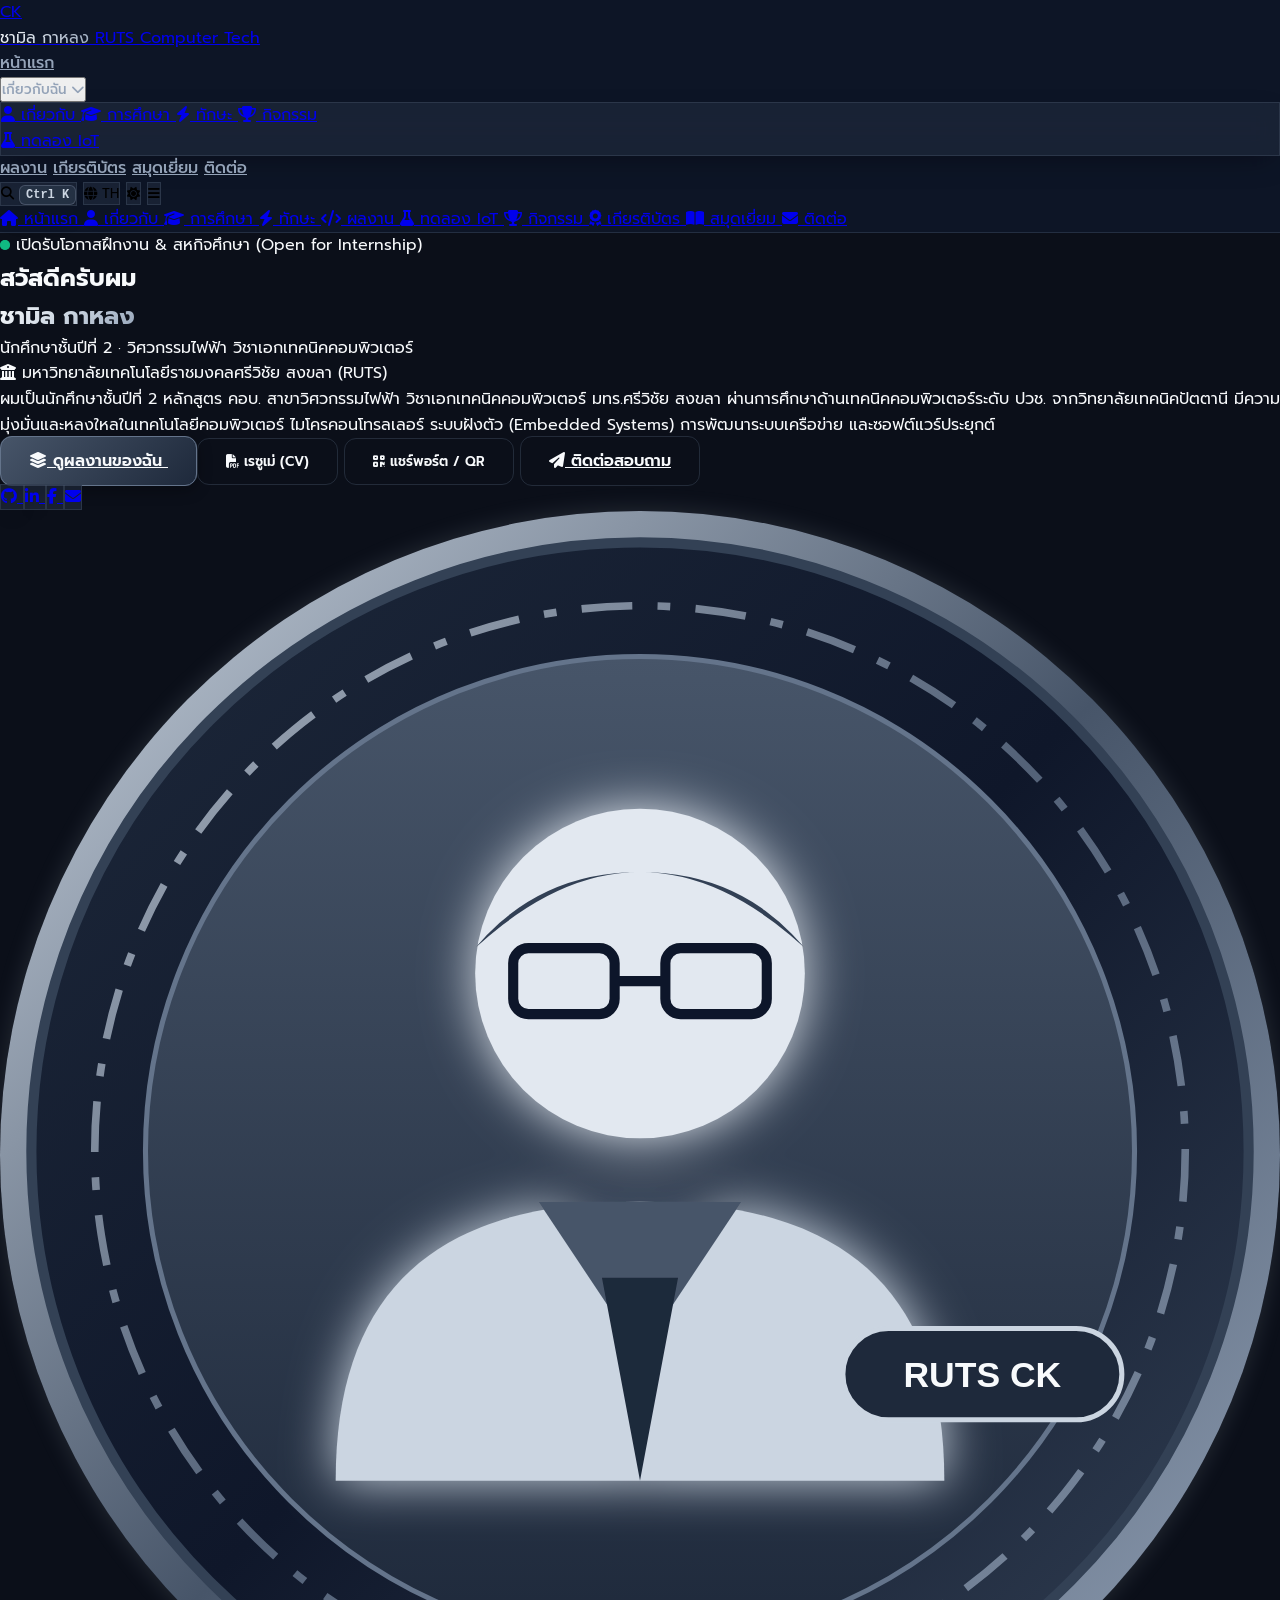
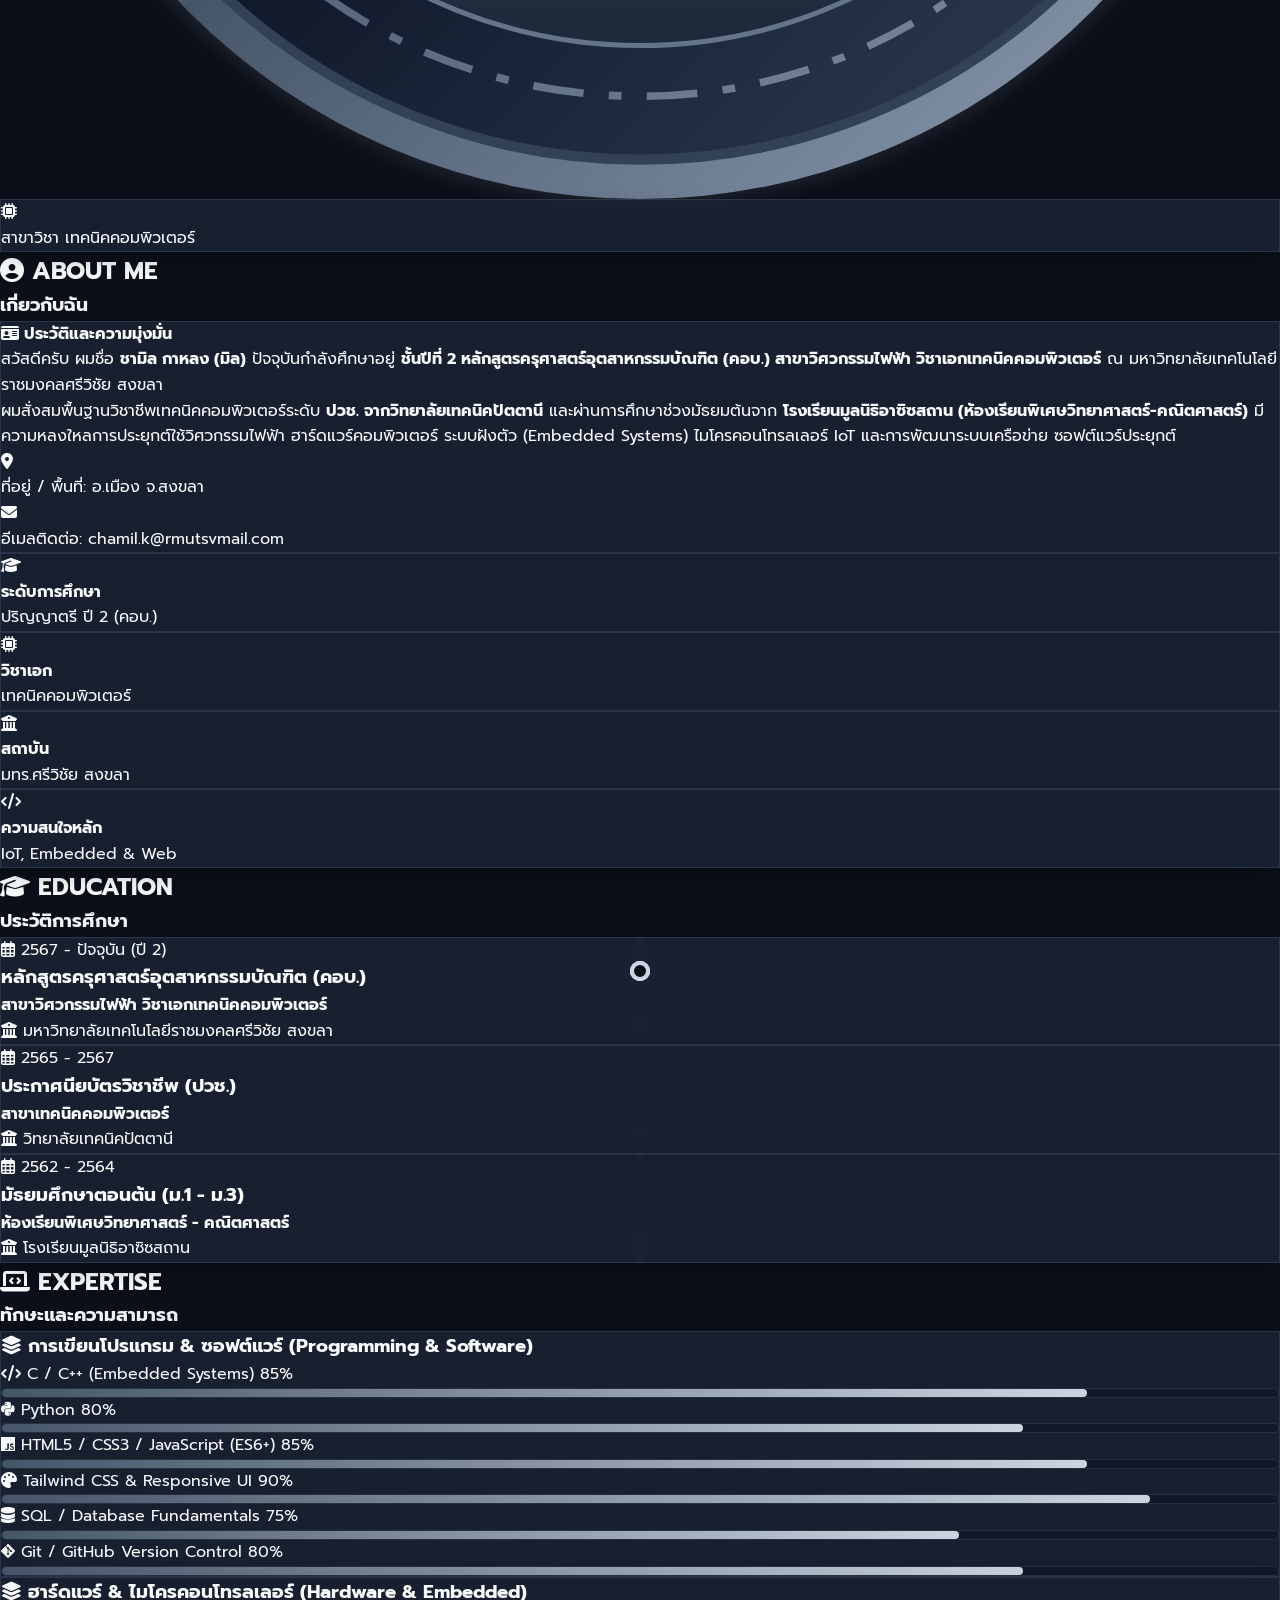
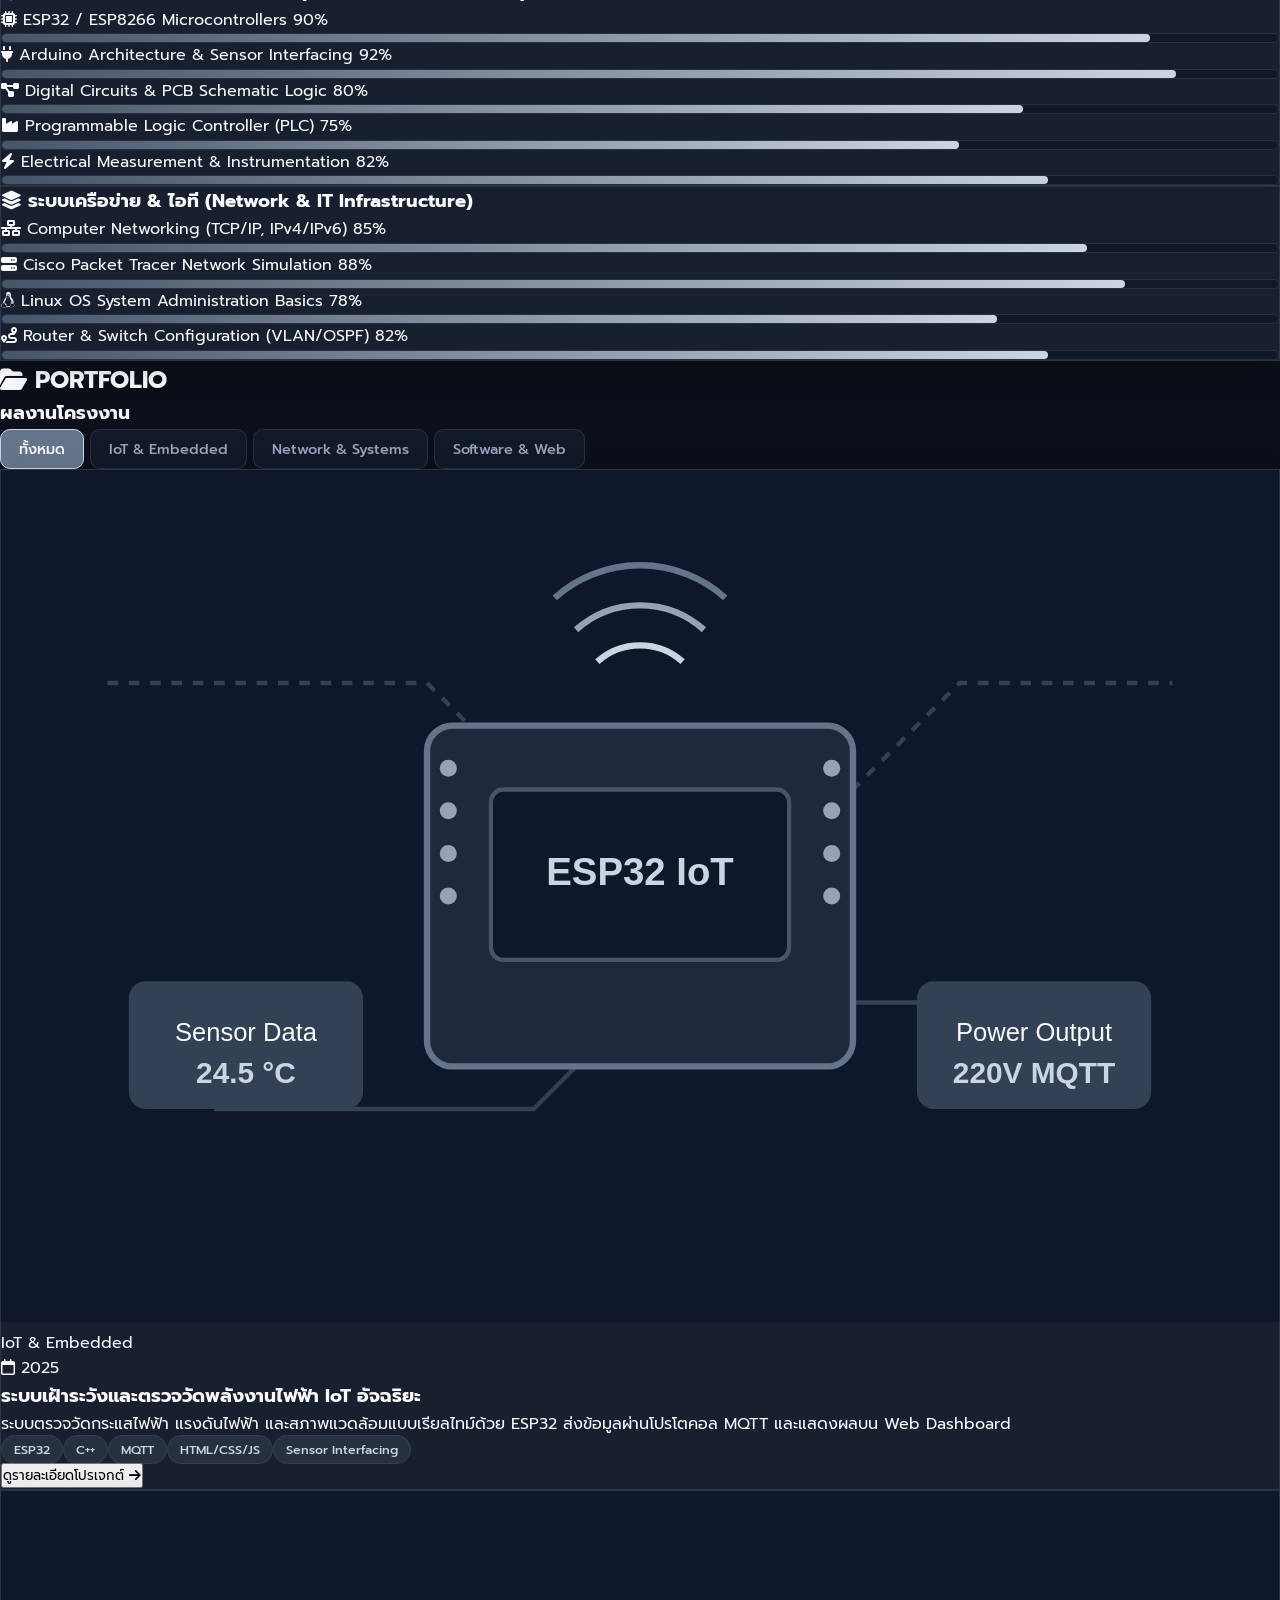
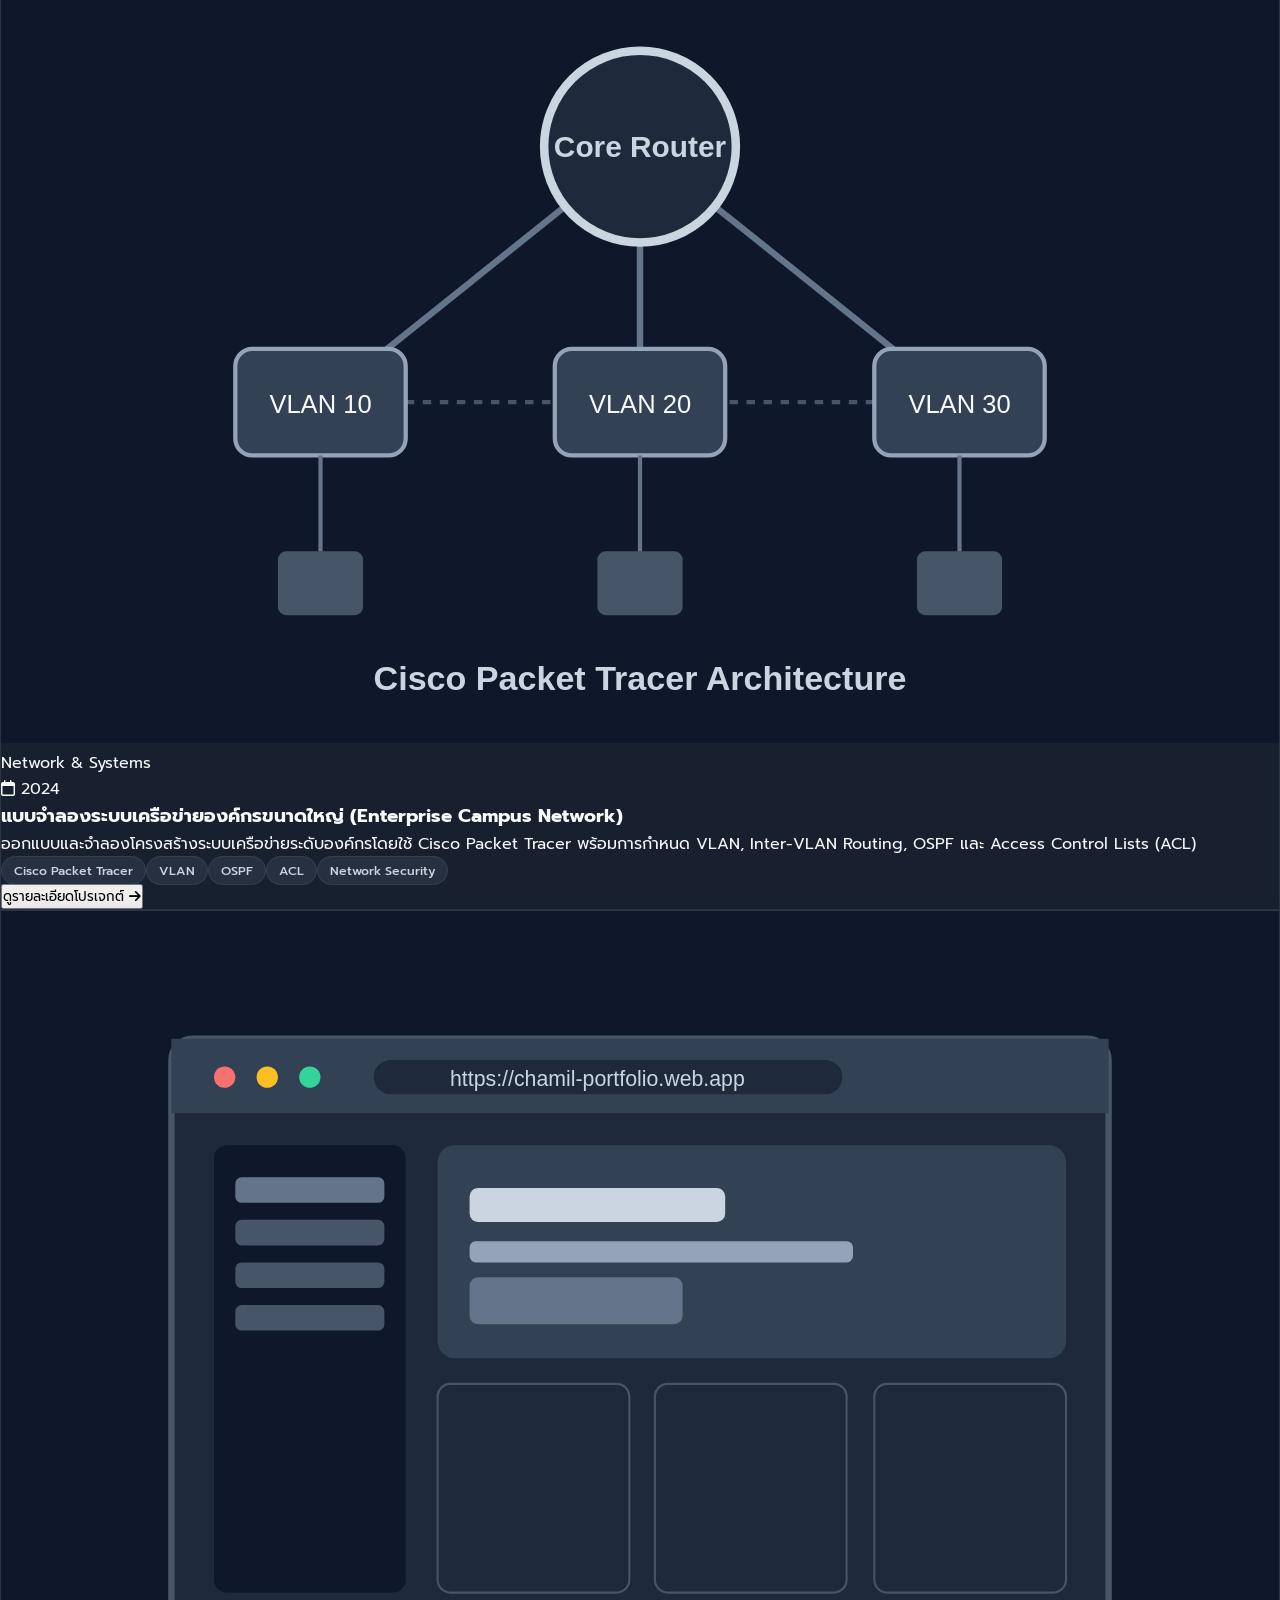
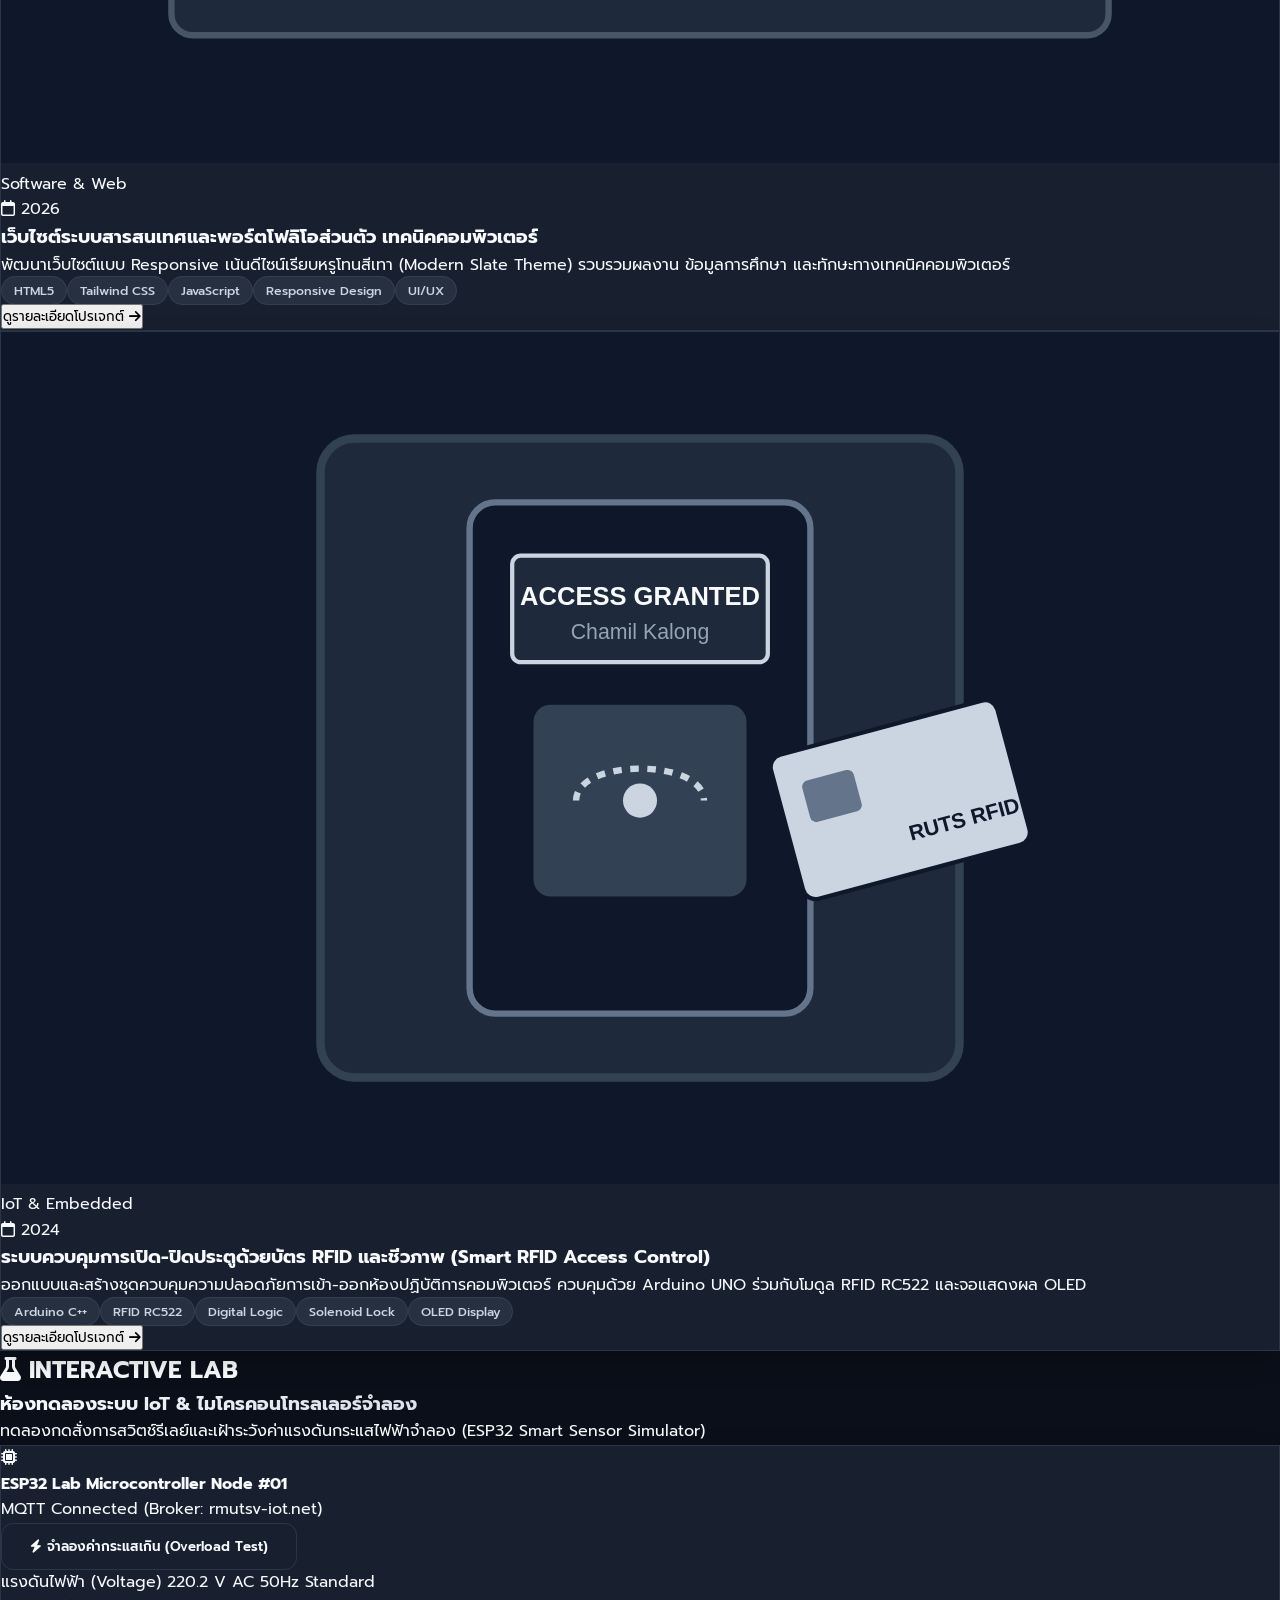
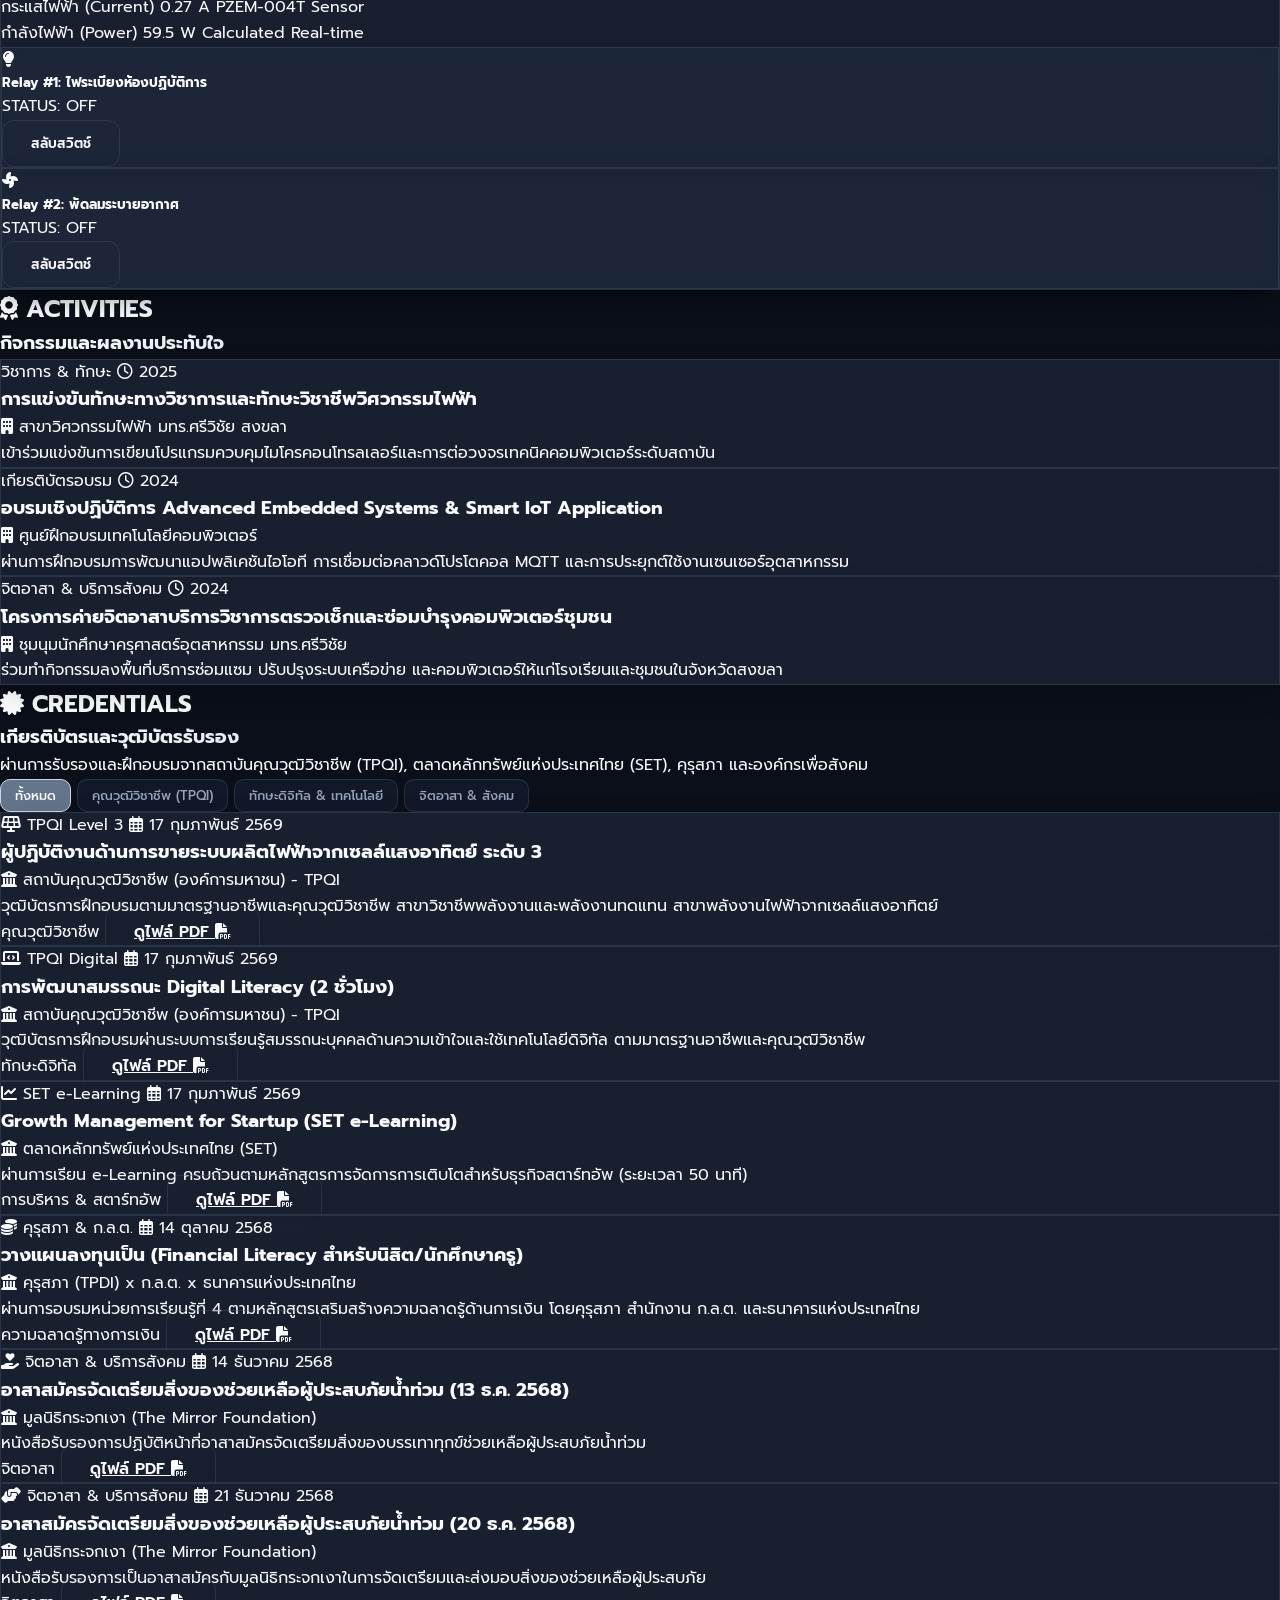
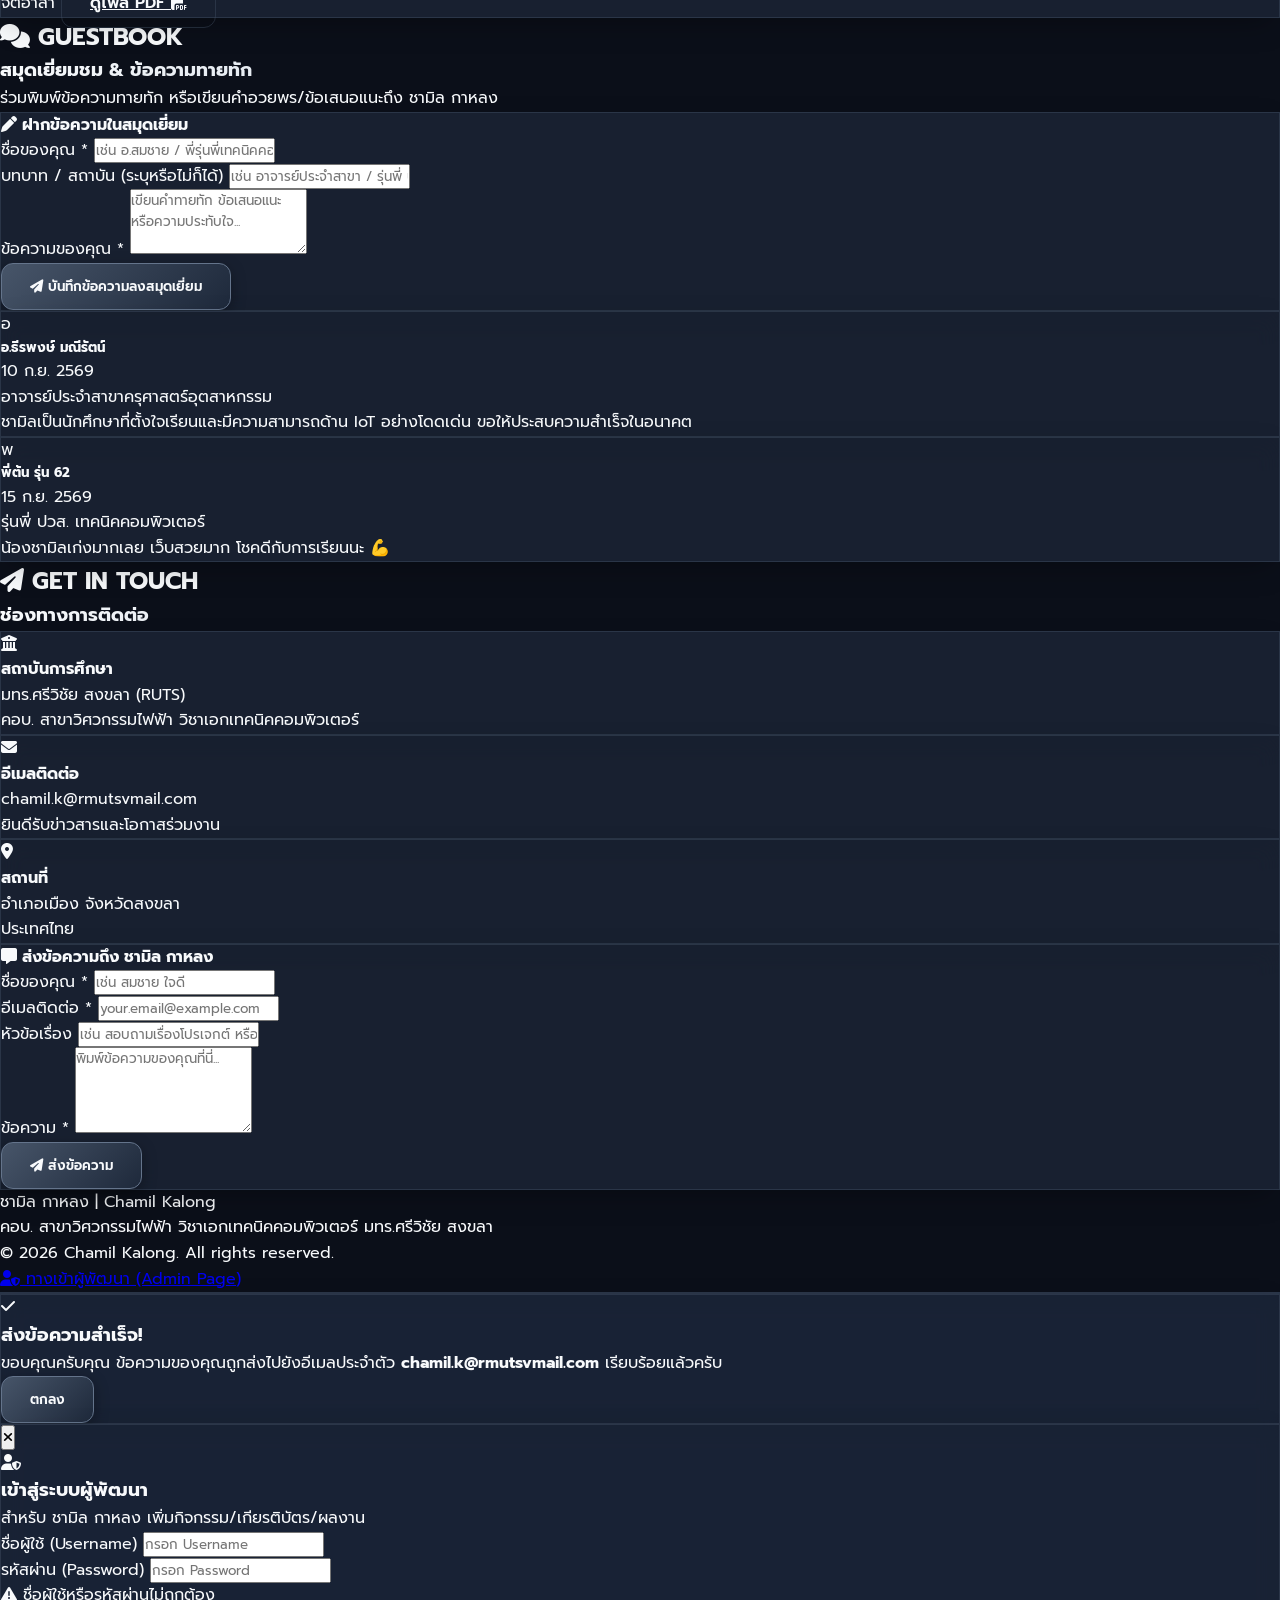
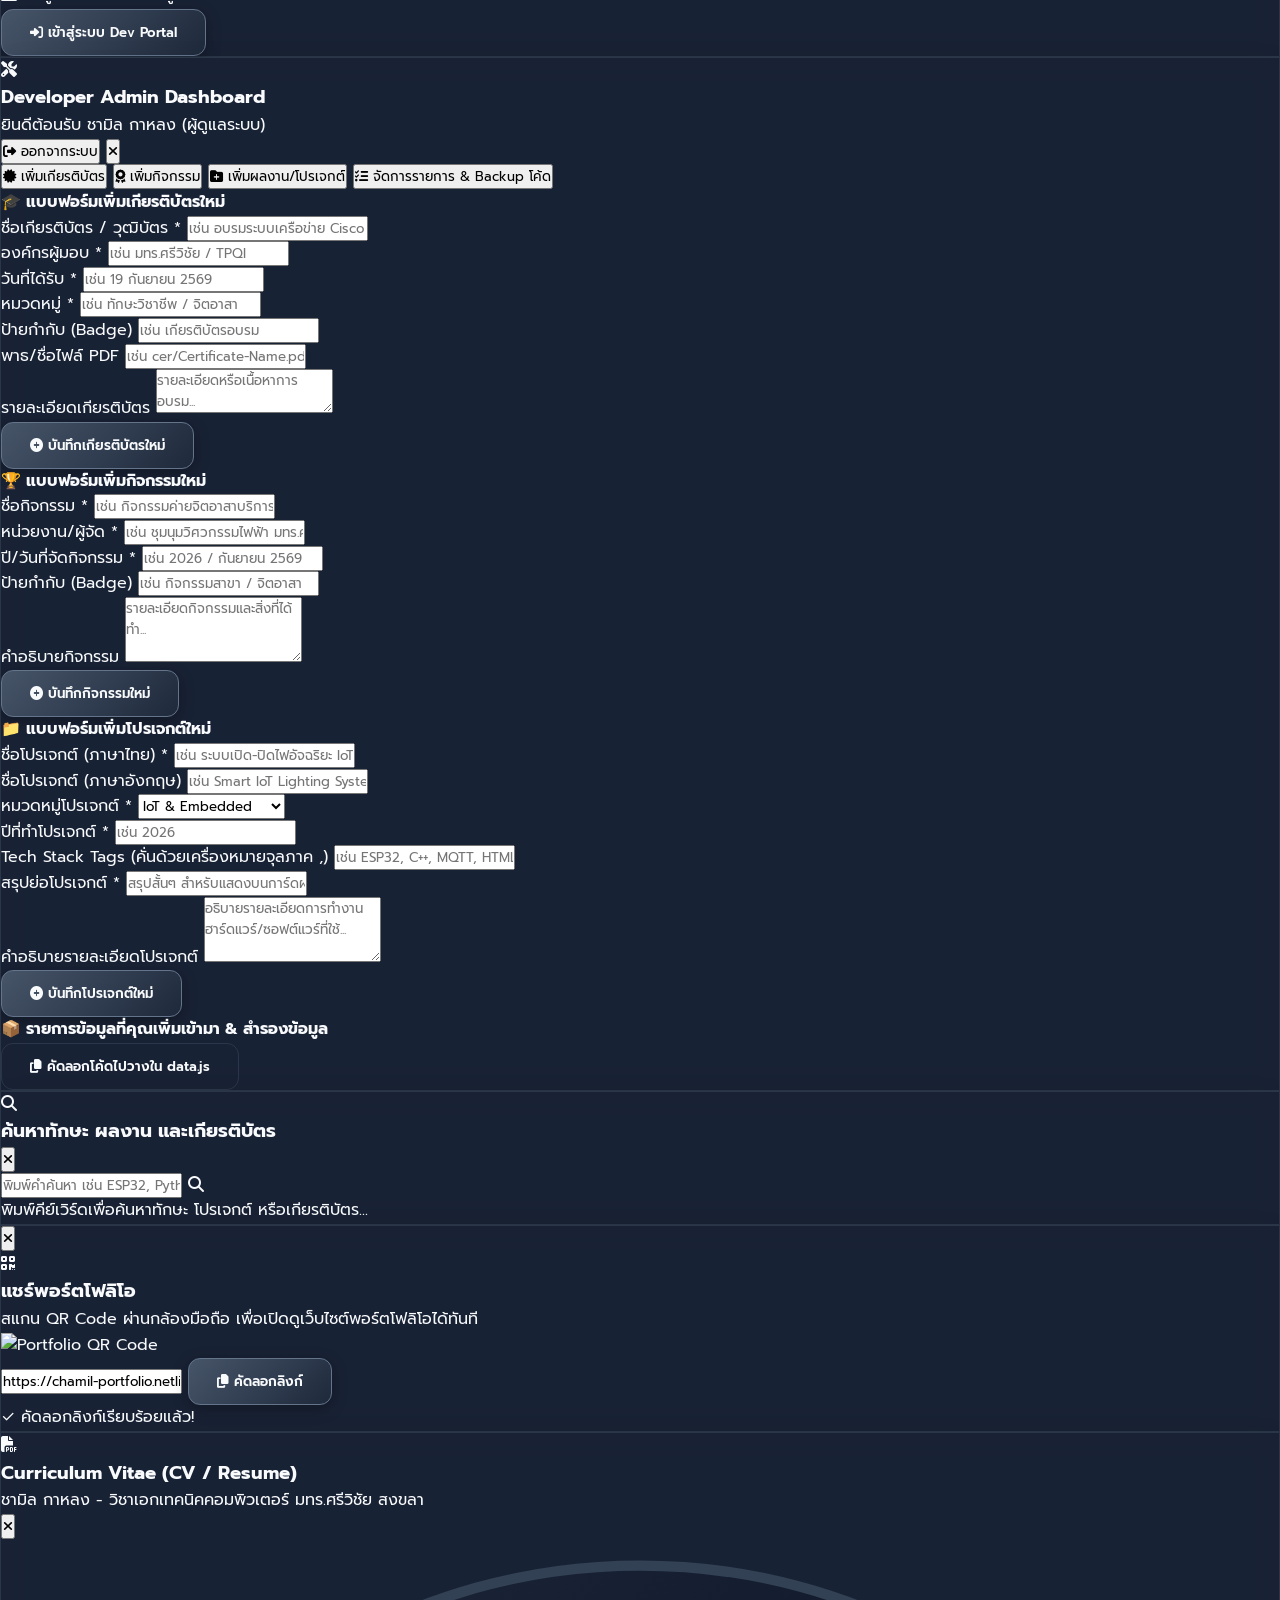
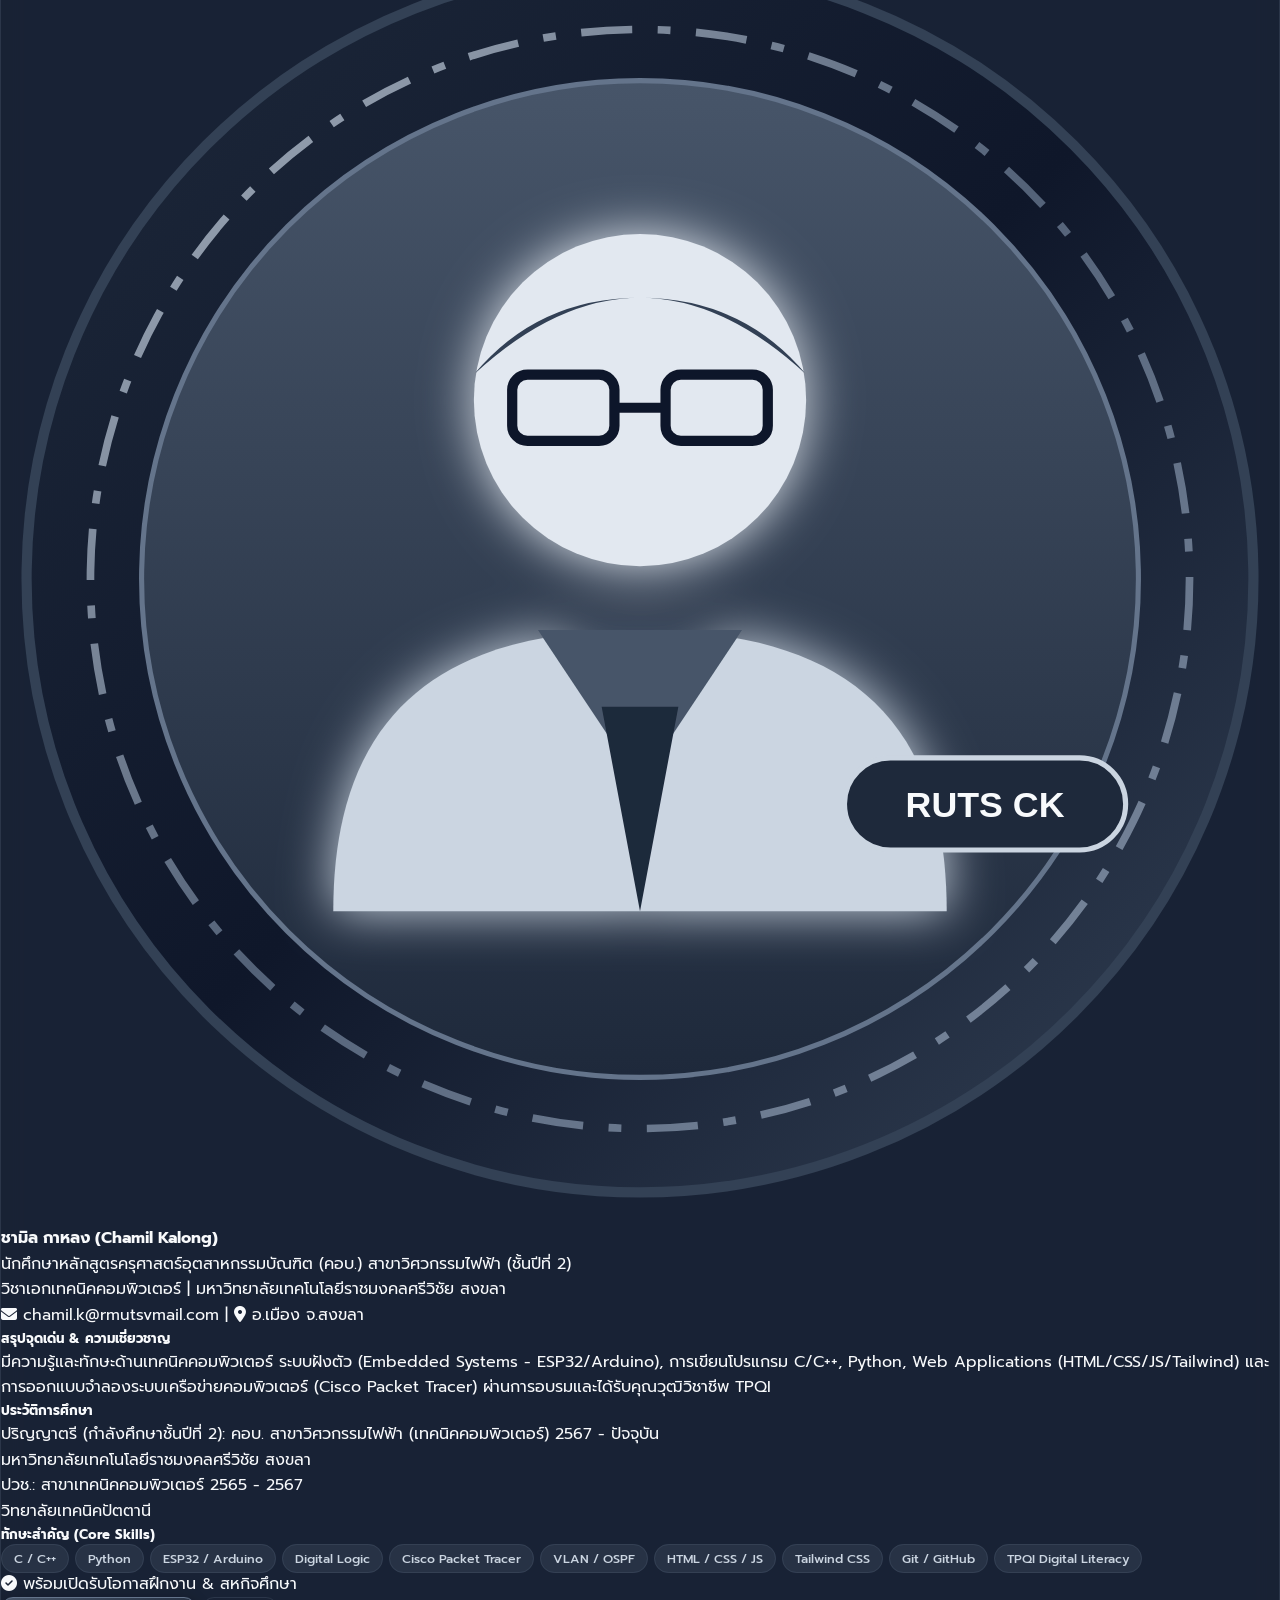
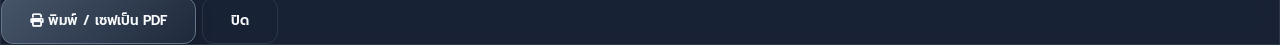
==== commit b58fc247: "แก้ไขเว็บไซต์" ====
--- a/index.html
+++ b/index.html
@@ -246,7 +246,7 @@
               ประวัติและความมุ่งมั่น
             </h4>
             <p class="text-sm text-slate-300 leading-relaxed mb-4">
-              สวัสดีครับ ผมชื่อ <strong class="text-slate-100">ชามิล กาหลง (มิลล)</strong> ปัจจุบันกำลังศึกษาอยู่ <strong class="text-slate-100">ชั้นปีที่ 2 หลักสูตรครุศาสตร์อุตสาหกรรมบัณฑิต (คอบ.) สาขาวิศวกรรมไฟฟ้า วิชาเอกเทคนิคคอมพิวเตอร์</strong> ณ มหาวิทยาลัยเทคโนโลยีราชมงคลศรีวิชัย สงขลา
+              สวัสดีครับ ผมชื่อ <strong class="text-slate-100">ชามิล กาหลง (มิล)</strong> ปัจจุบันกำลังศึกษาอยู่ <strong class="text-slate-100">ชั้นปีที่ 2 หลักสูตรครุศาสตร์อุตสาหกรรมบัณฑิต (คอบ.) สาขาวิศวกรรมไฟฟ้า วิชาเอกเทคนิคคอมพิวเตอร์</strong> ณ มหาวิทยาลัยเทคโนโลยีราชมงคลศรีวิชัย สงขลา
             </p>
             <p class="text-sm text-slate-300 leading-relaxed mb-6">
               ผมสั่งสมพื้นฐานวิชาชีพเทคนิคคอมพิวเตอร์ระดับ <strong class="text-slate-100">ปวช. จากวิทยาลัยเทคนิคปัตตานี</strong> และผ่านการศึกษาช่วงมัธยมต้นจาก <strong class="text-slate-100">โรงเรียนมูลนิธิอาซิซสถาน (ห้องเรียนพิเศษวิทยาศาสตร์-คณิตศาสตร์)</strong> มีความหลงใหลการประยุกต์ใช้วิศวกรรมไฟฟ้า ฮาร์ดแวร์คอมพิวเตอร์ ระบบฝังตัว (Embedded Systems) ไมโครคอนโทรลเลอร์ IoT และการพัฒนาระบบเครือข่าย ซอฟต์แวร์ประยุกต์
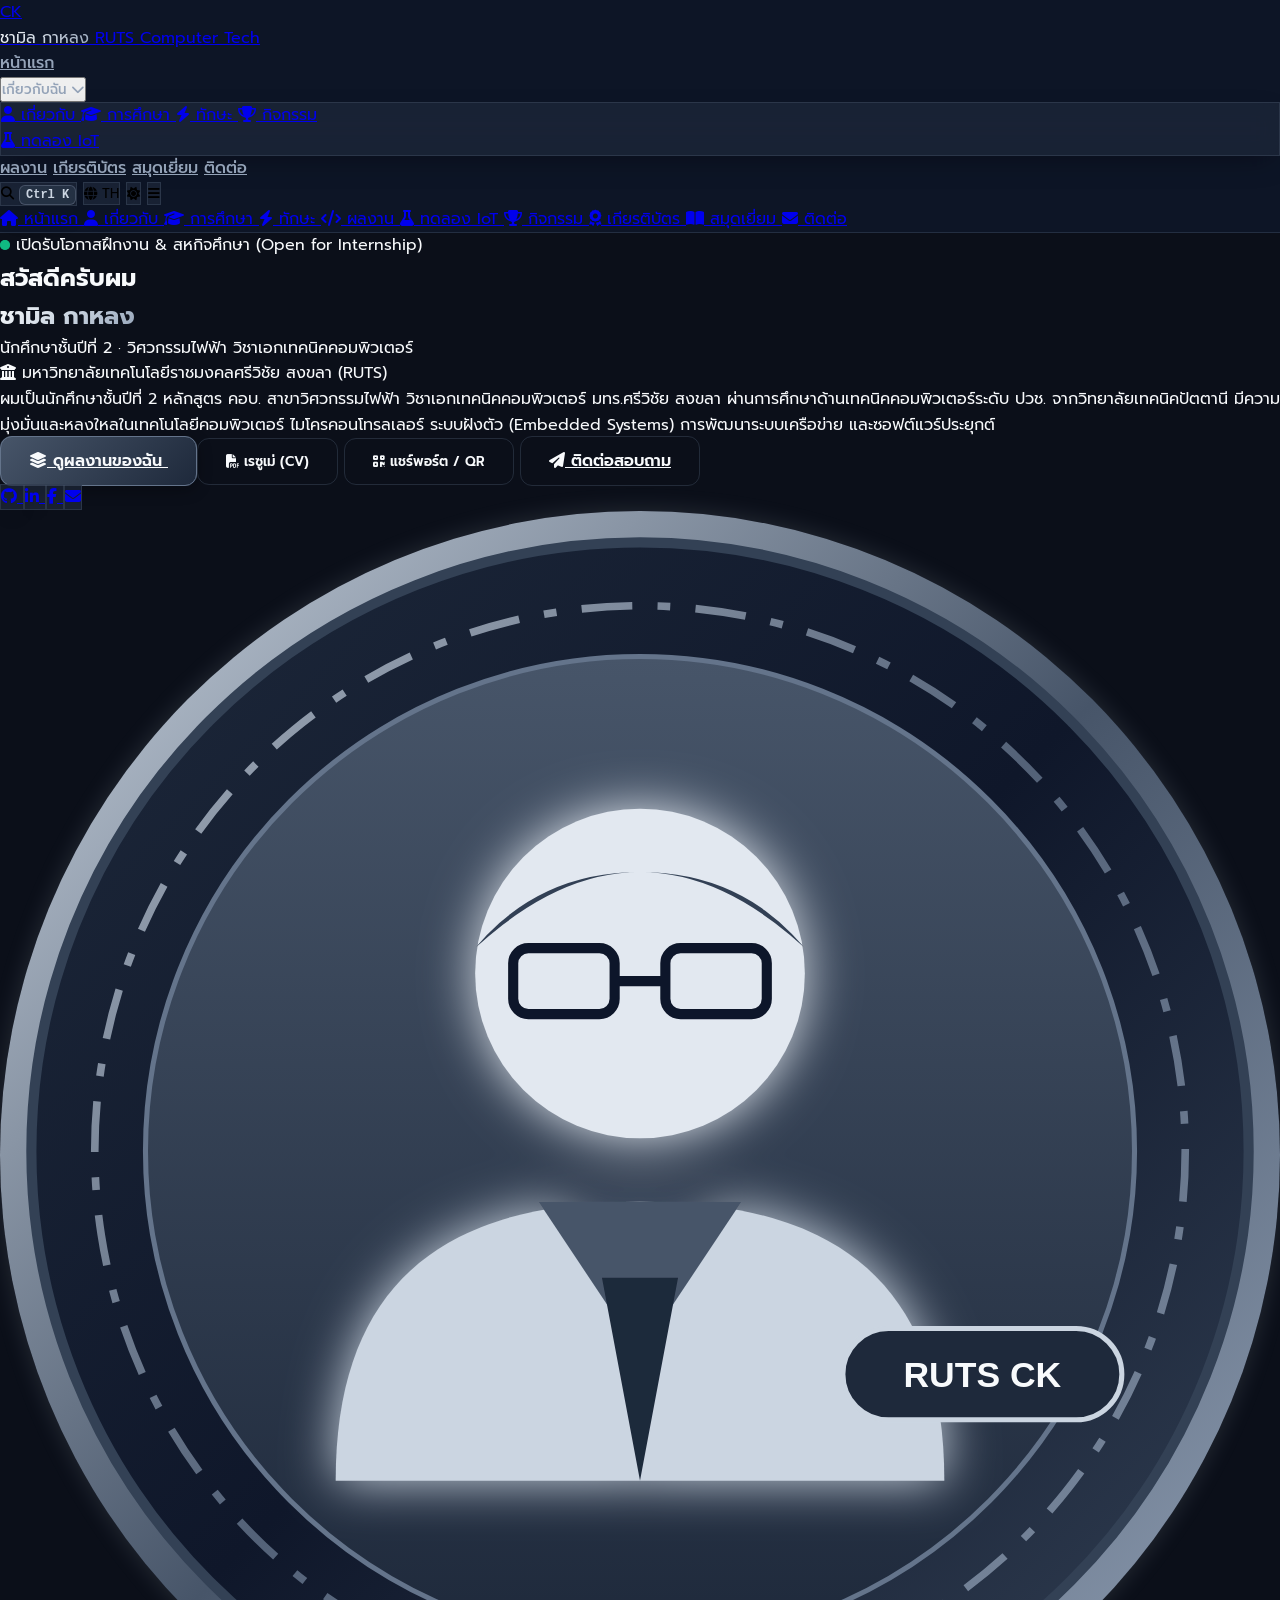
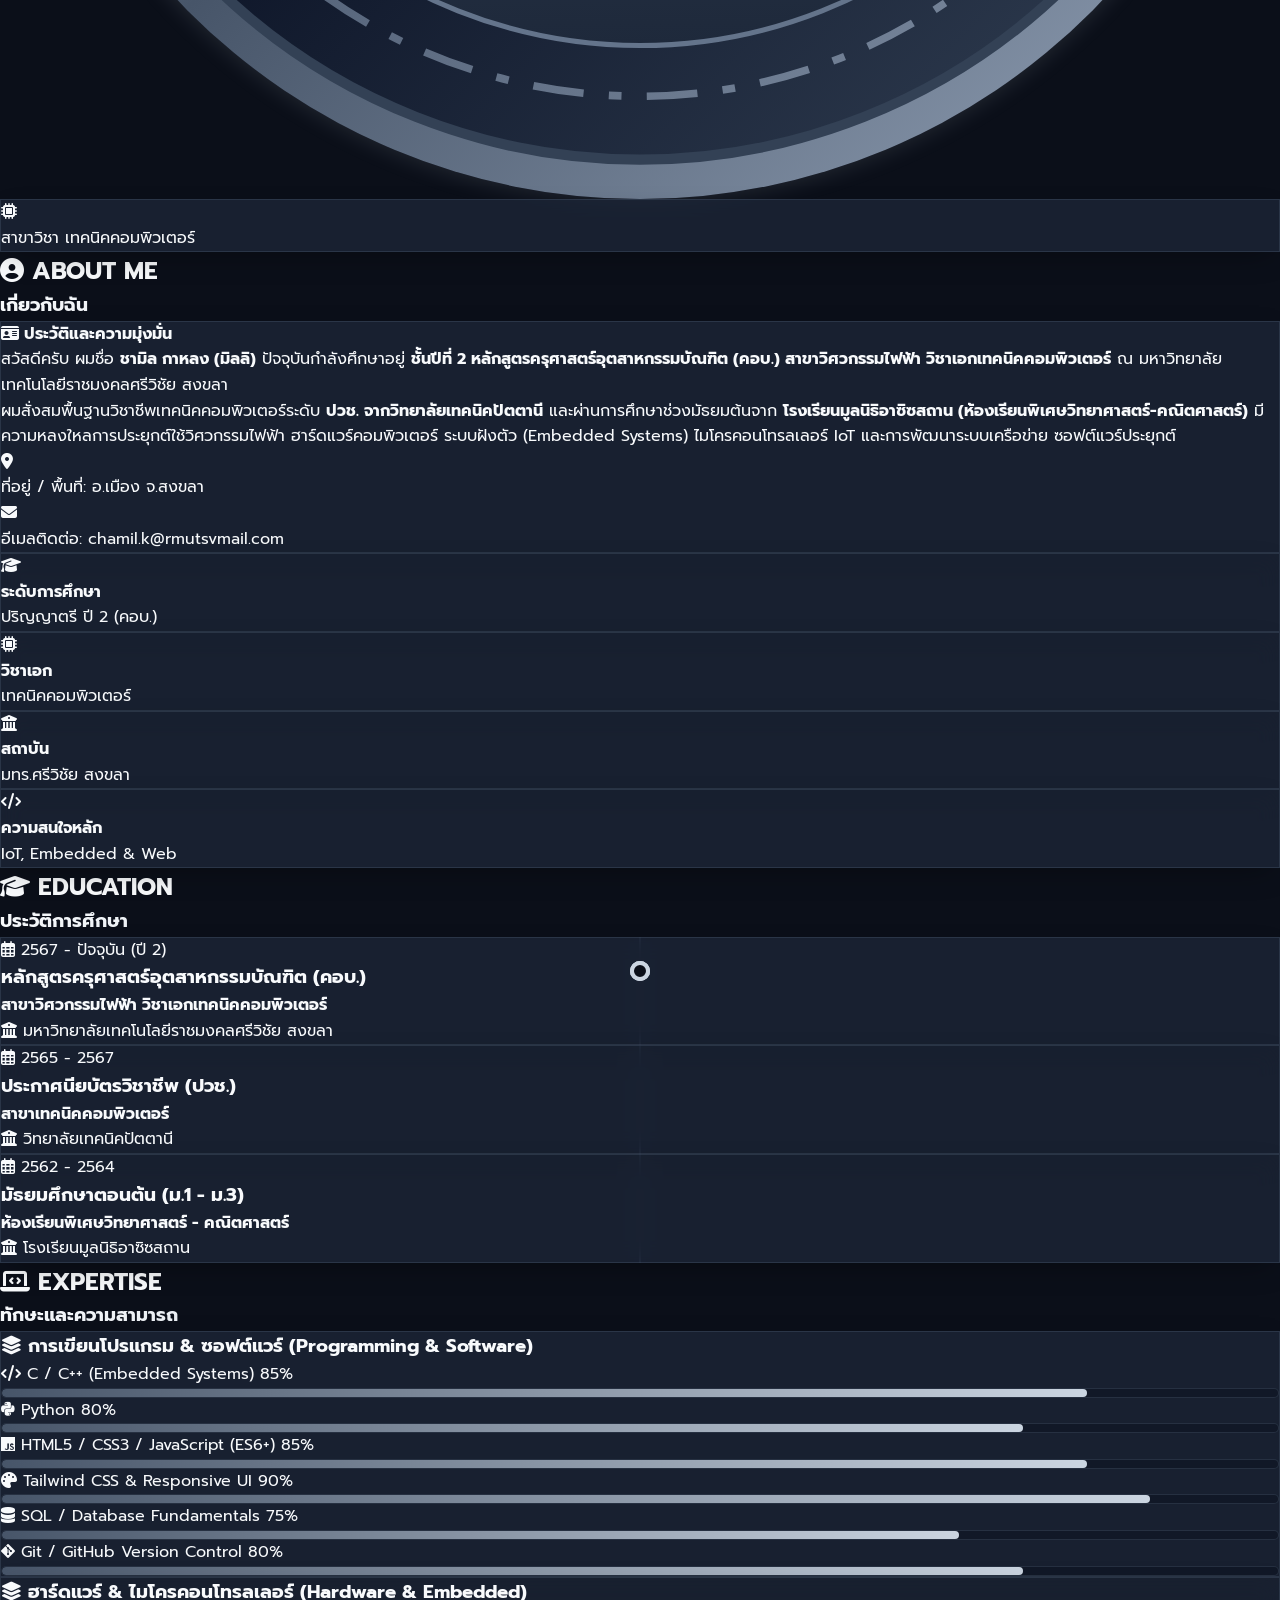
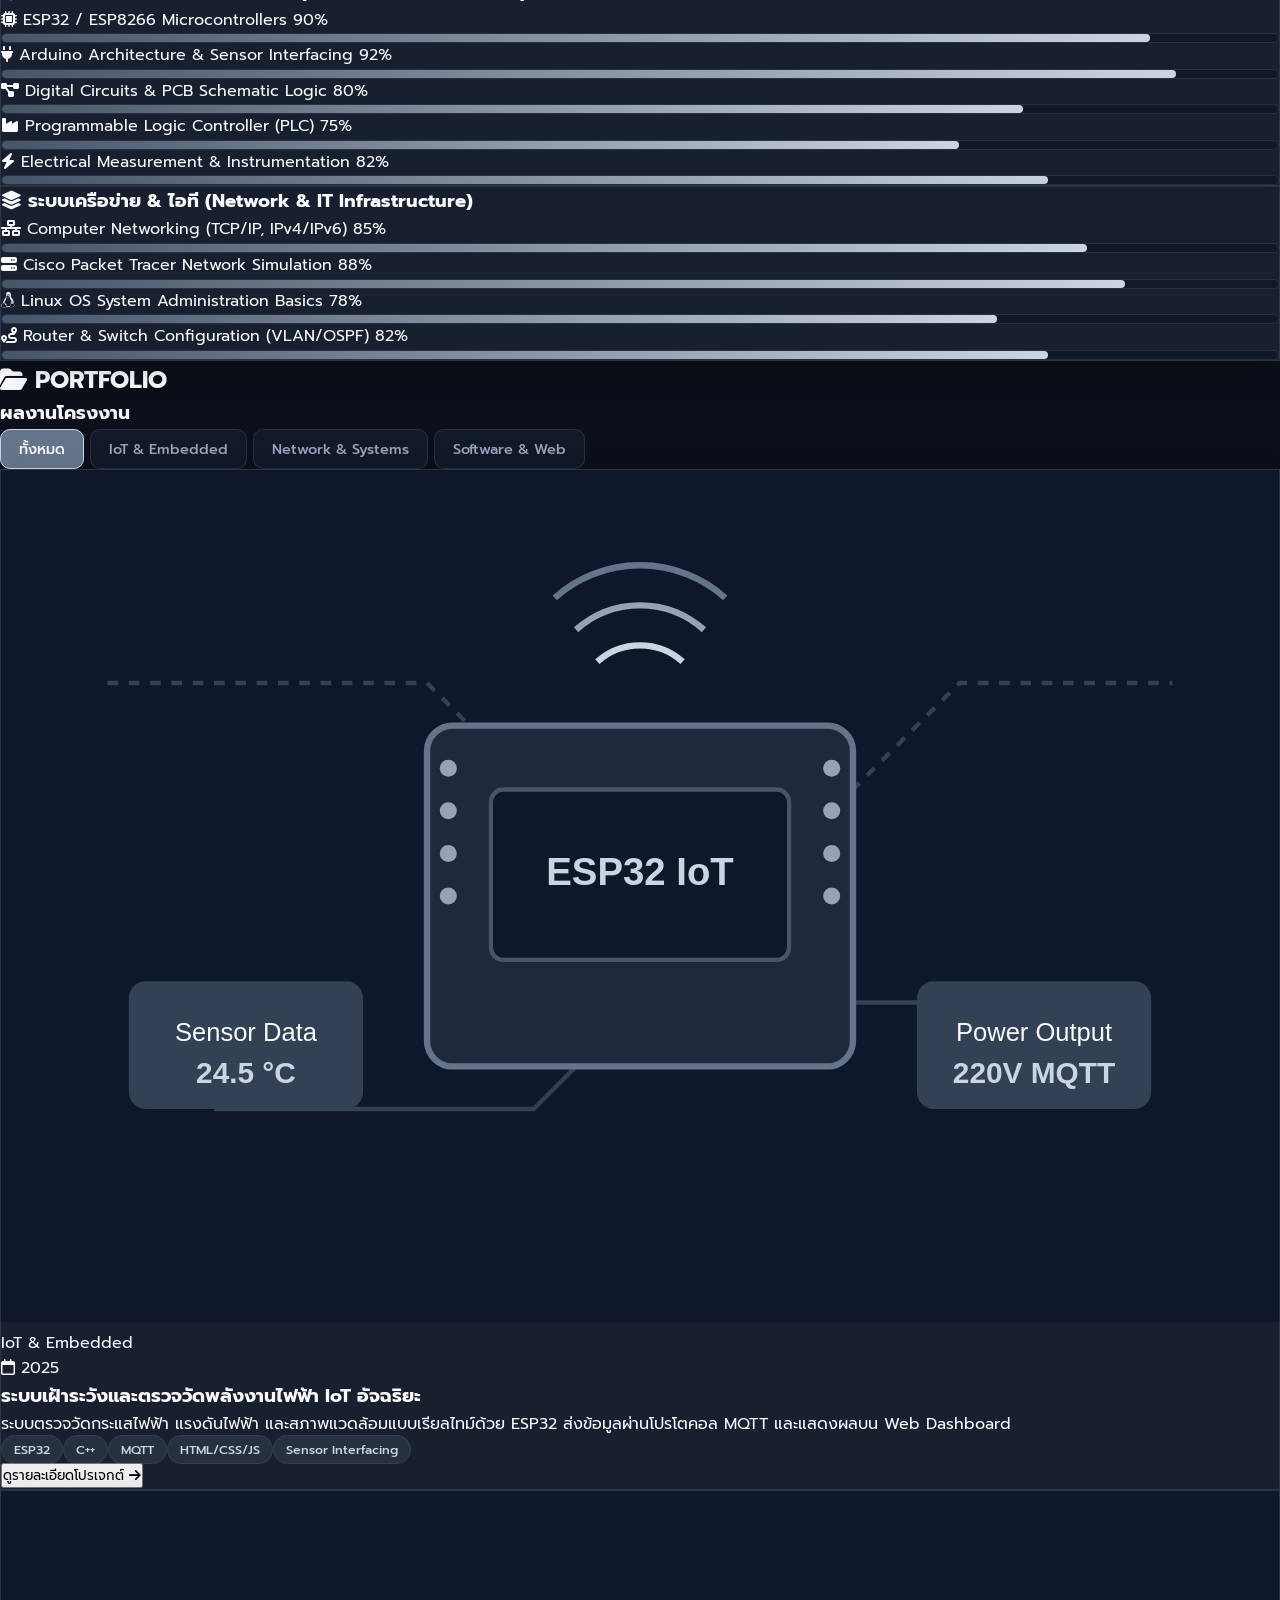
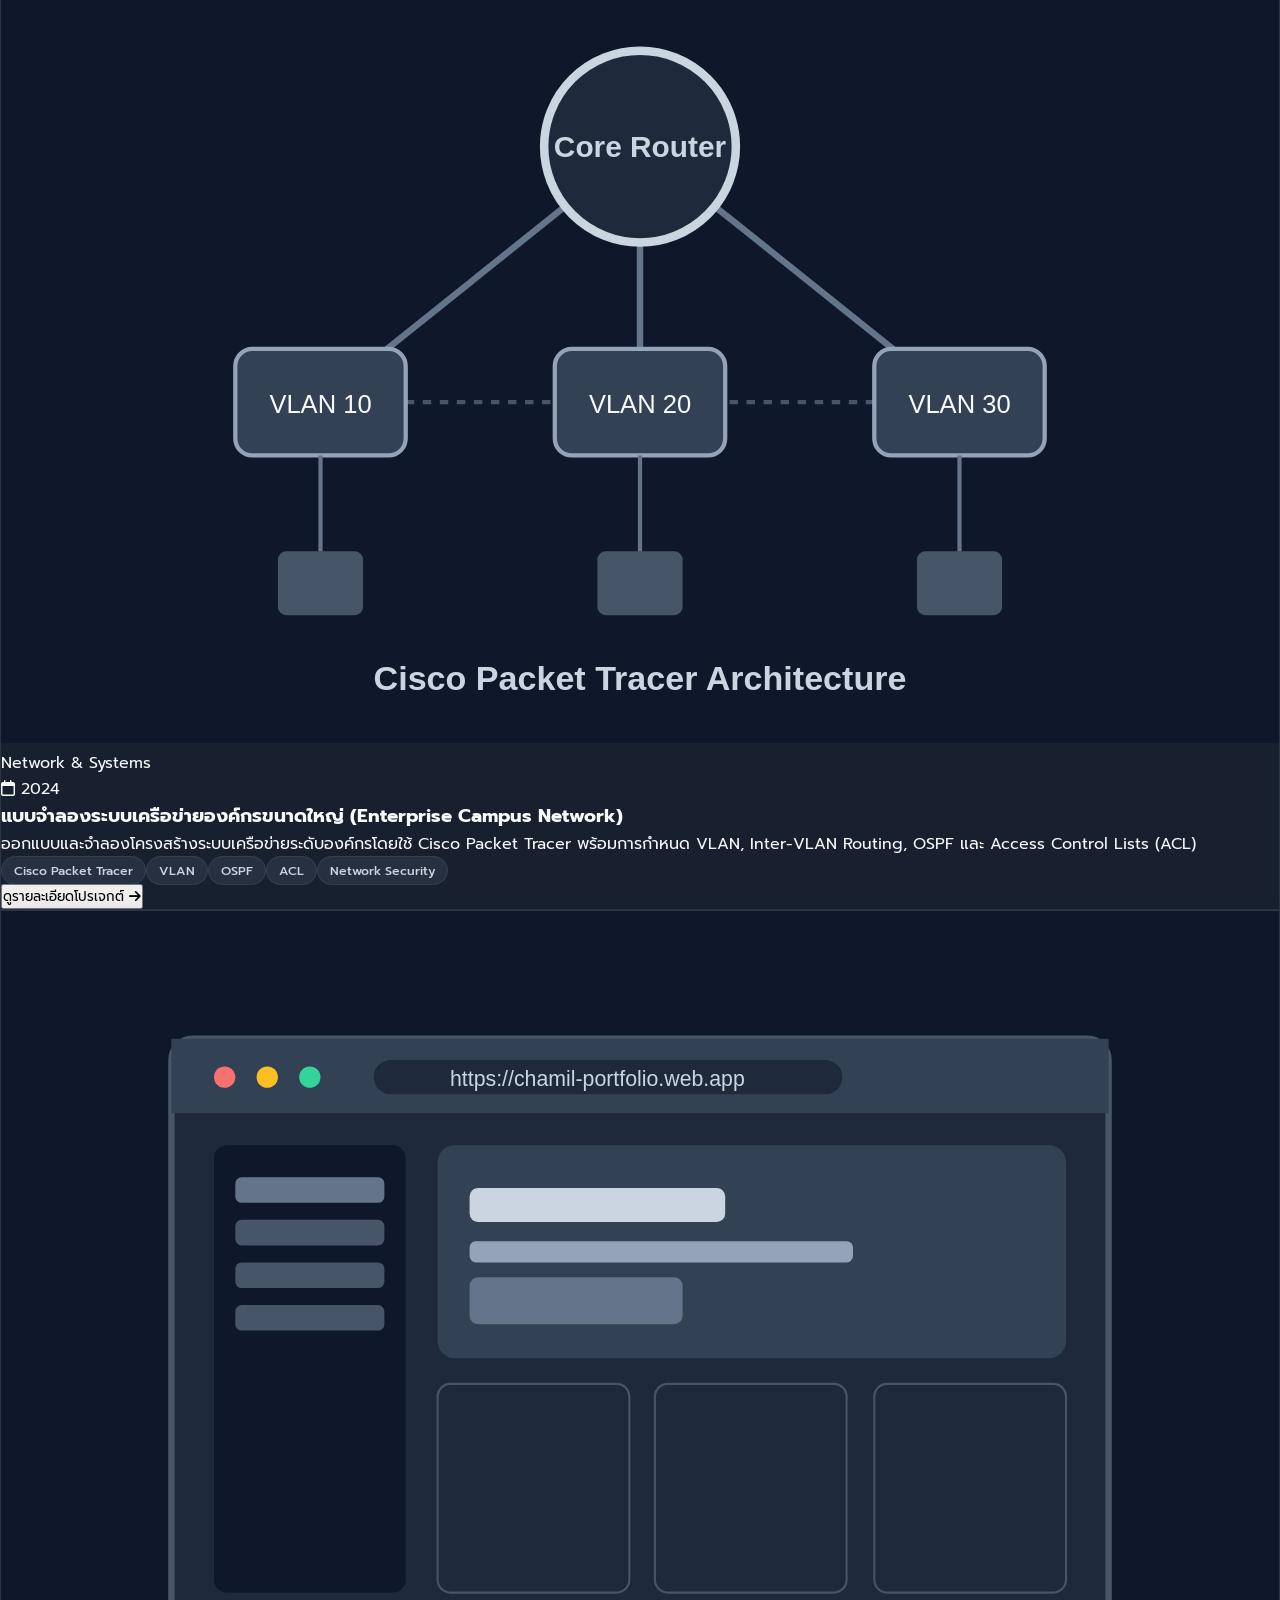
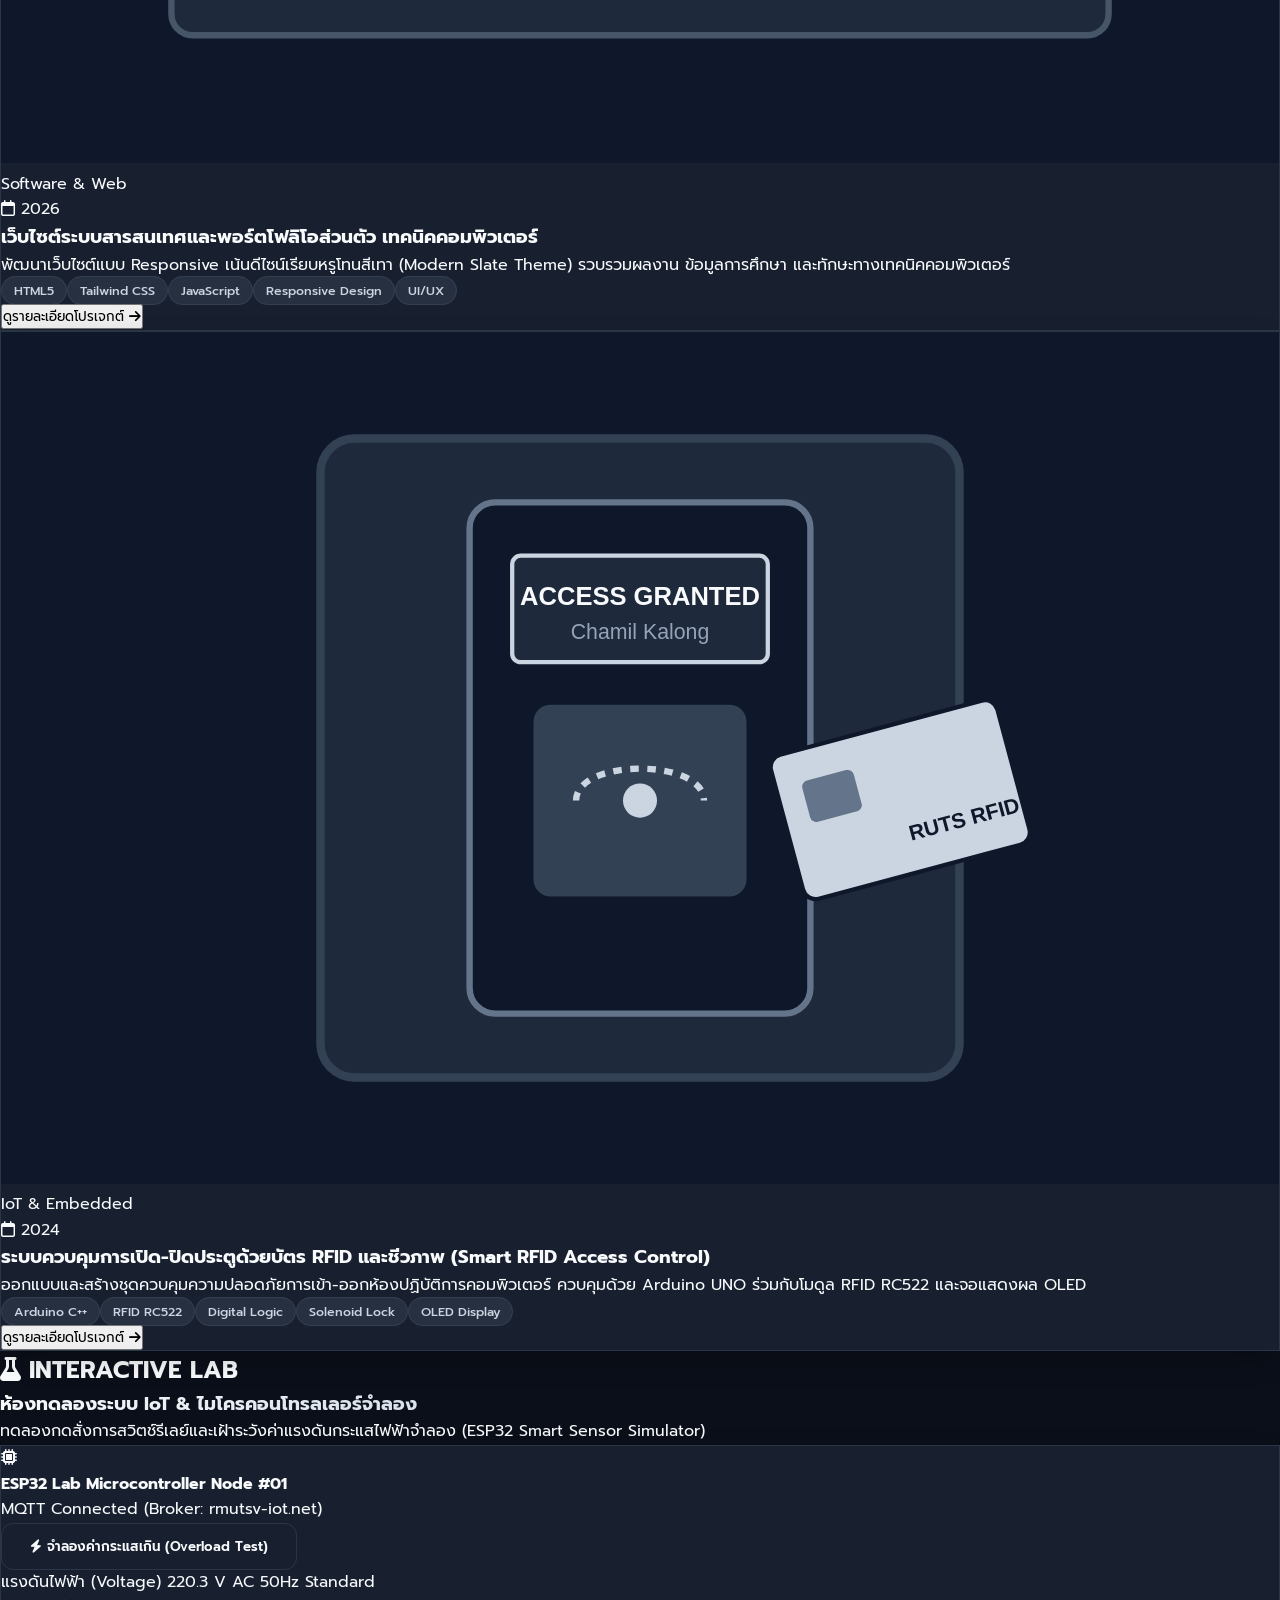
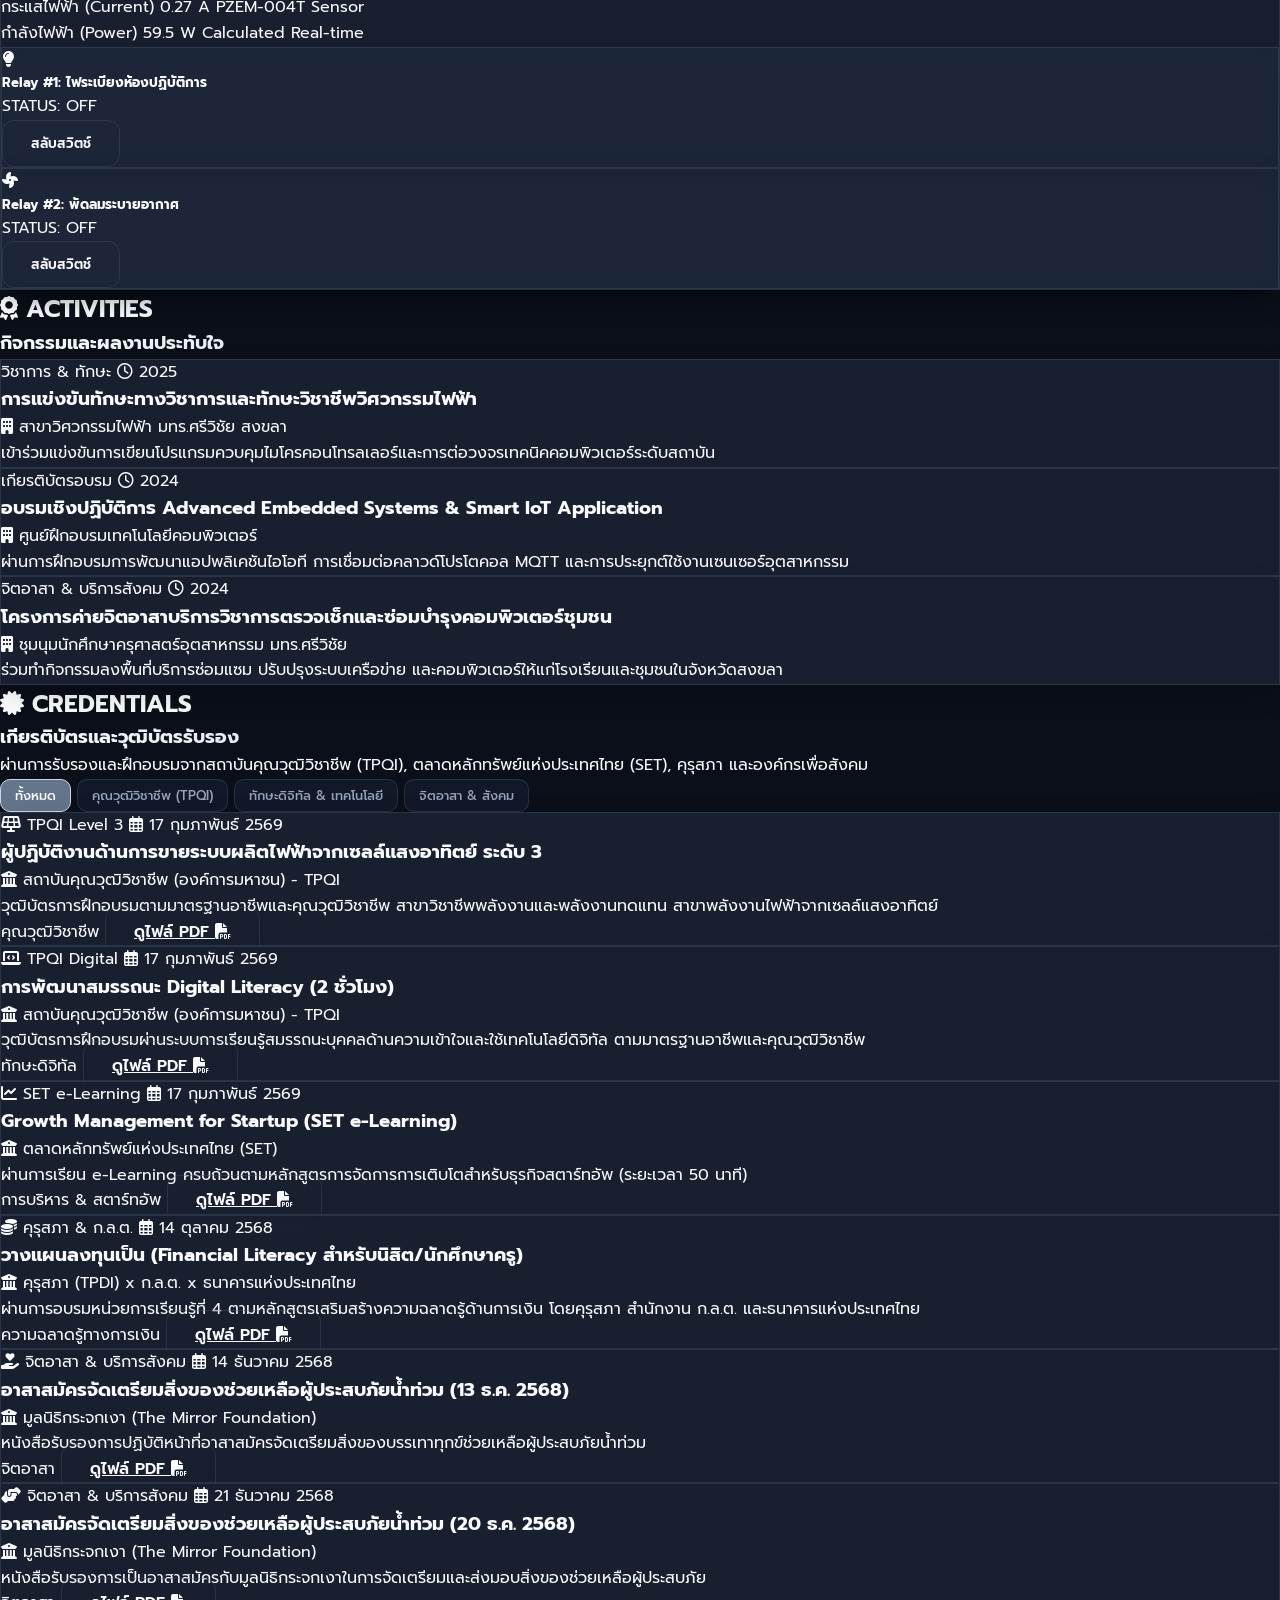
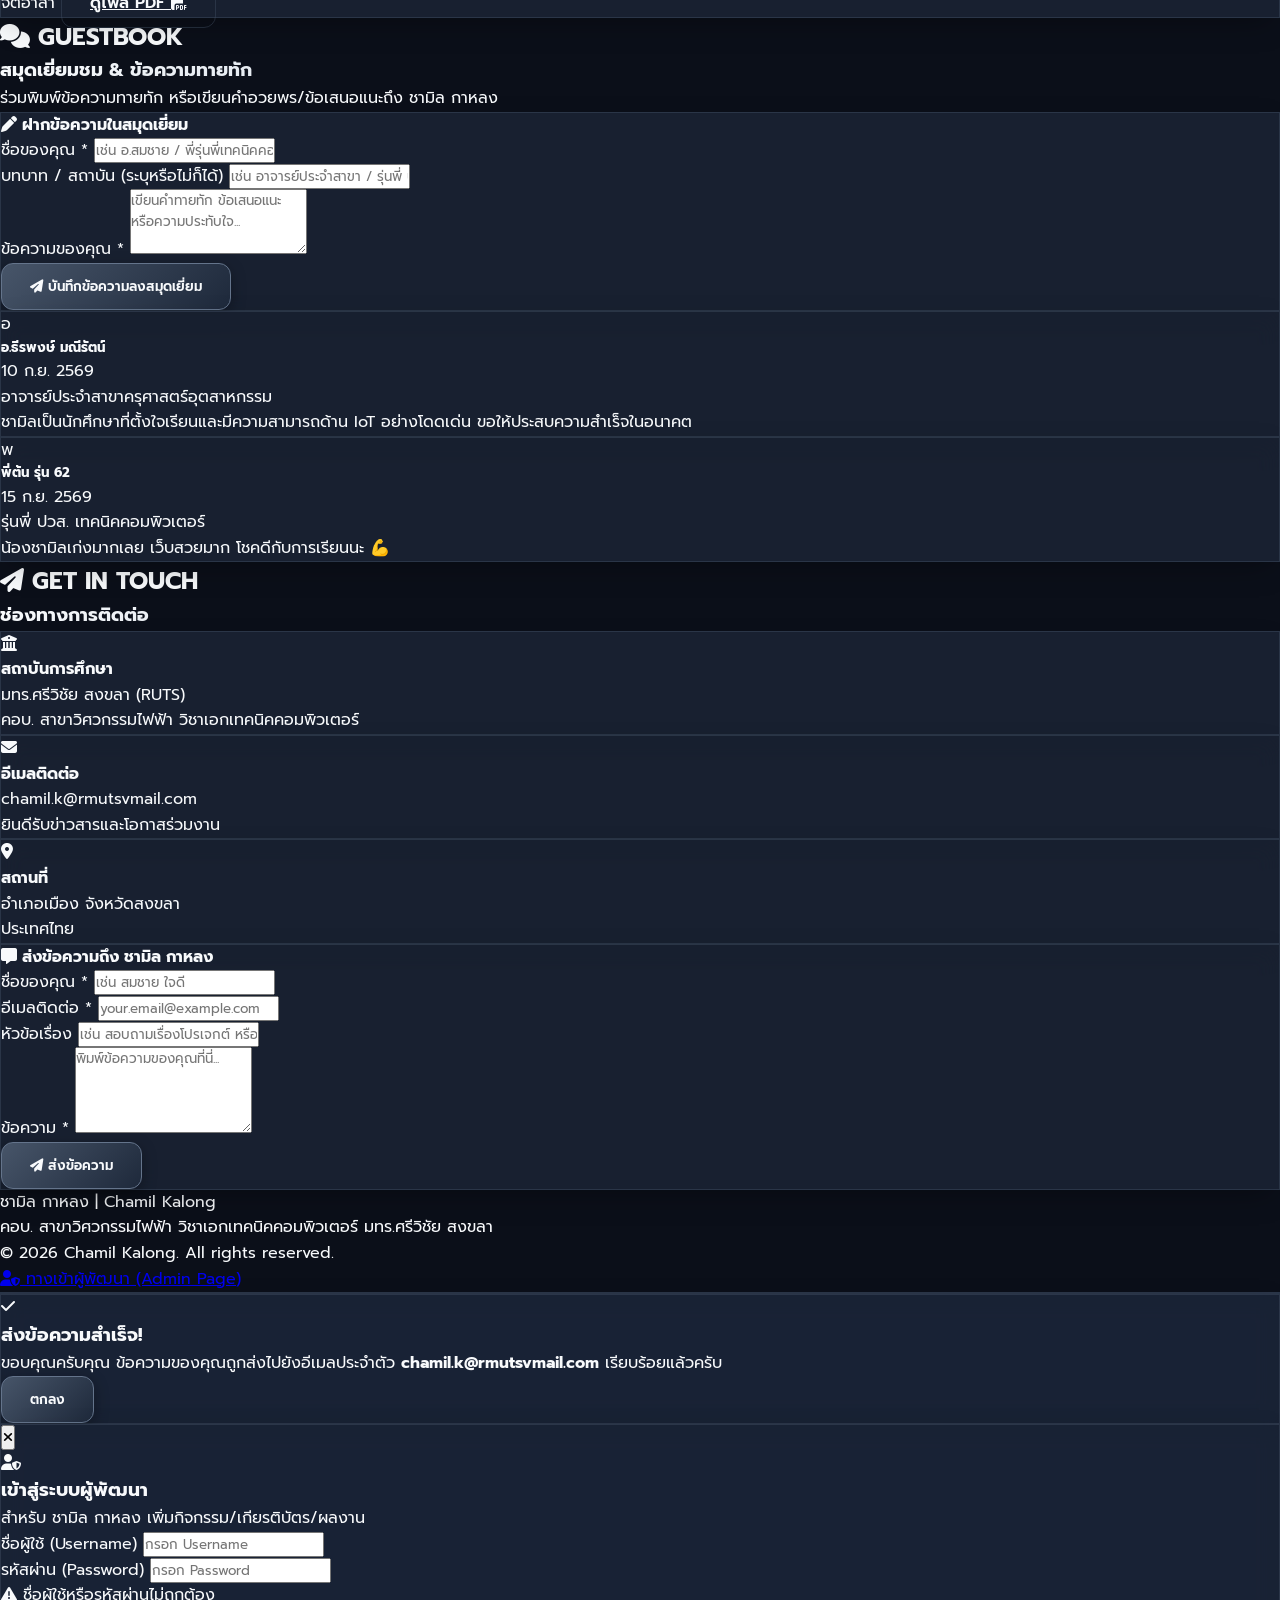
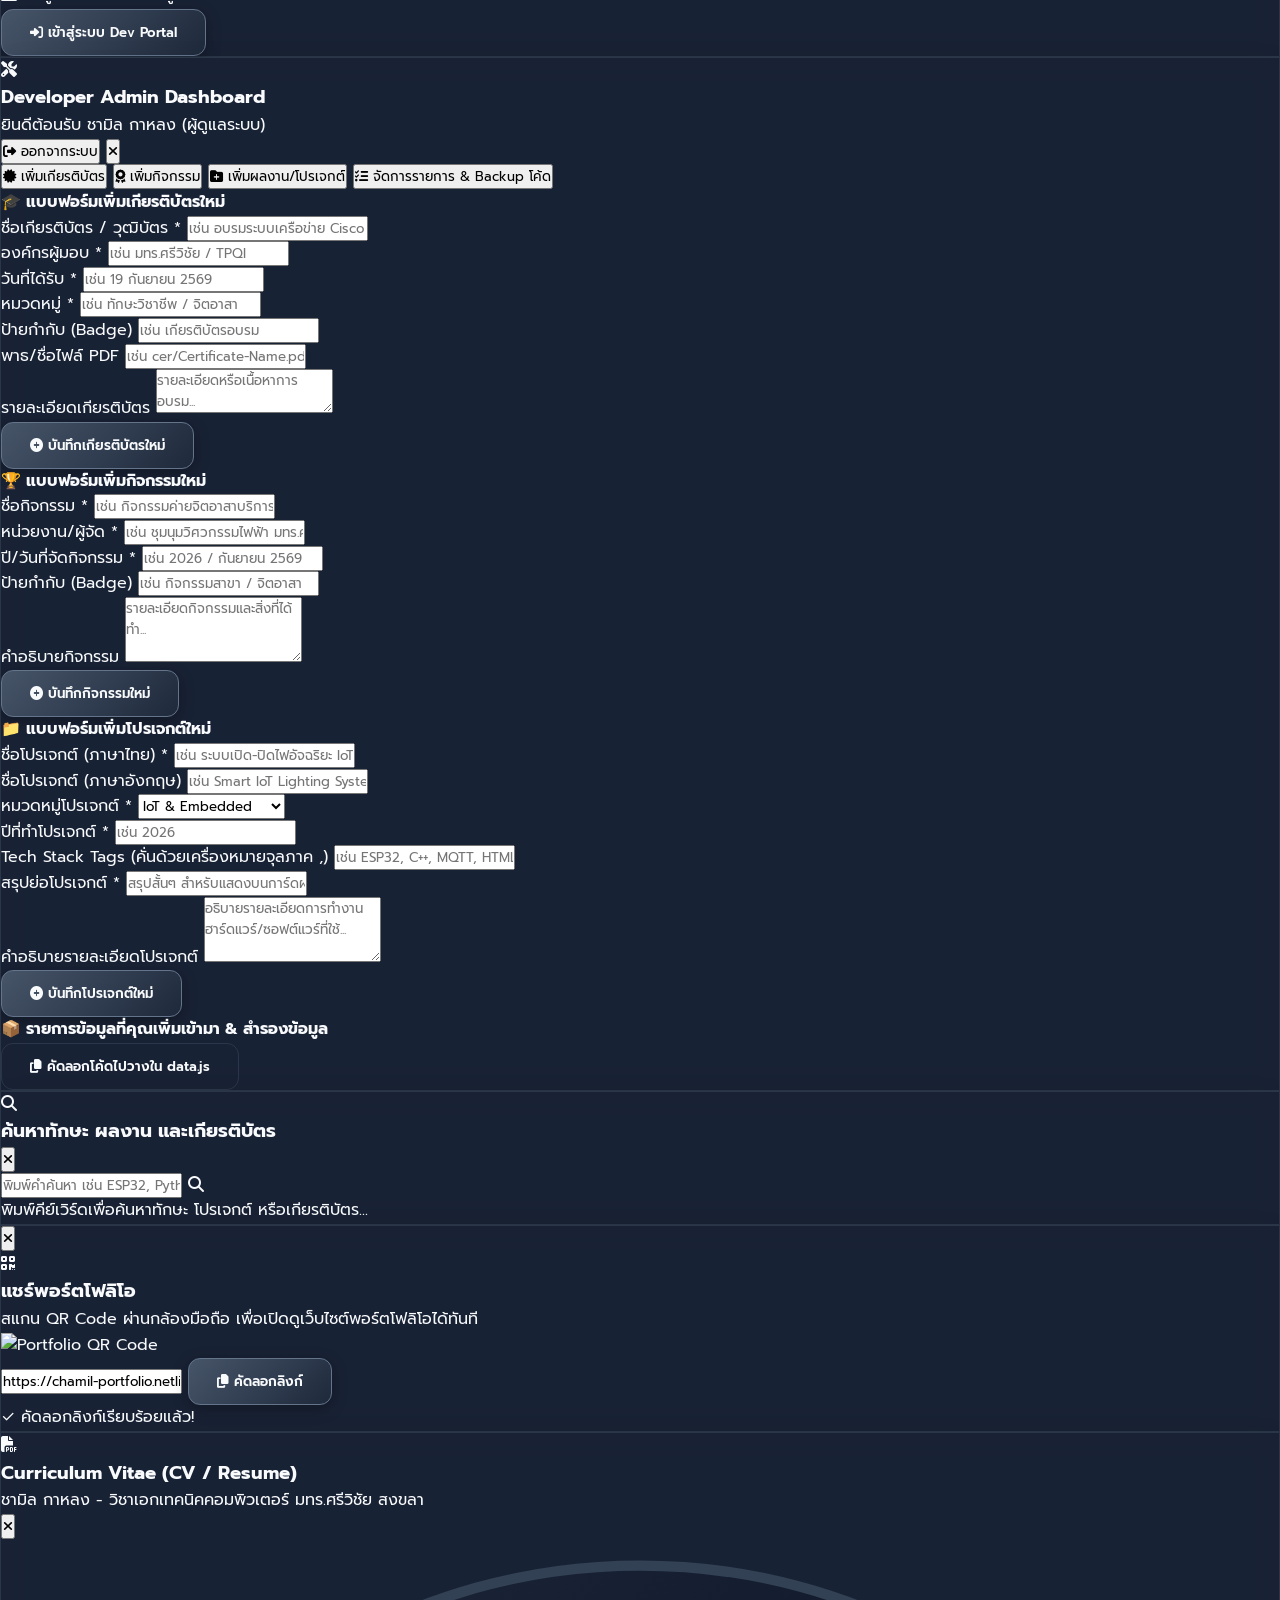
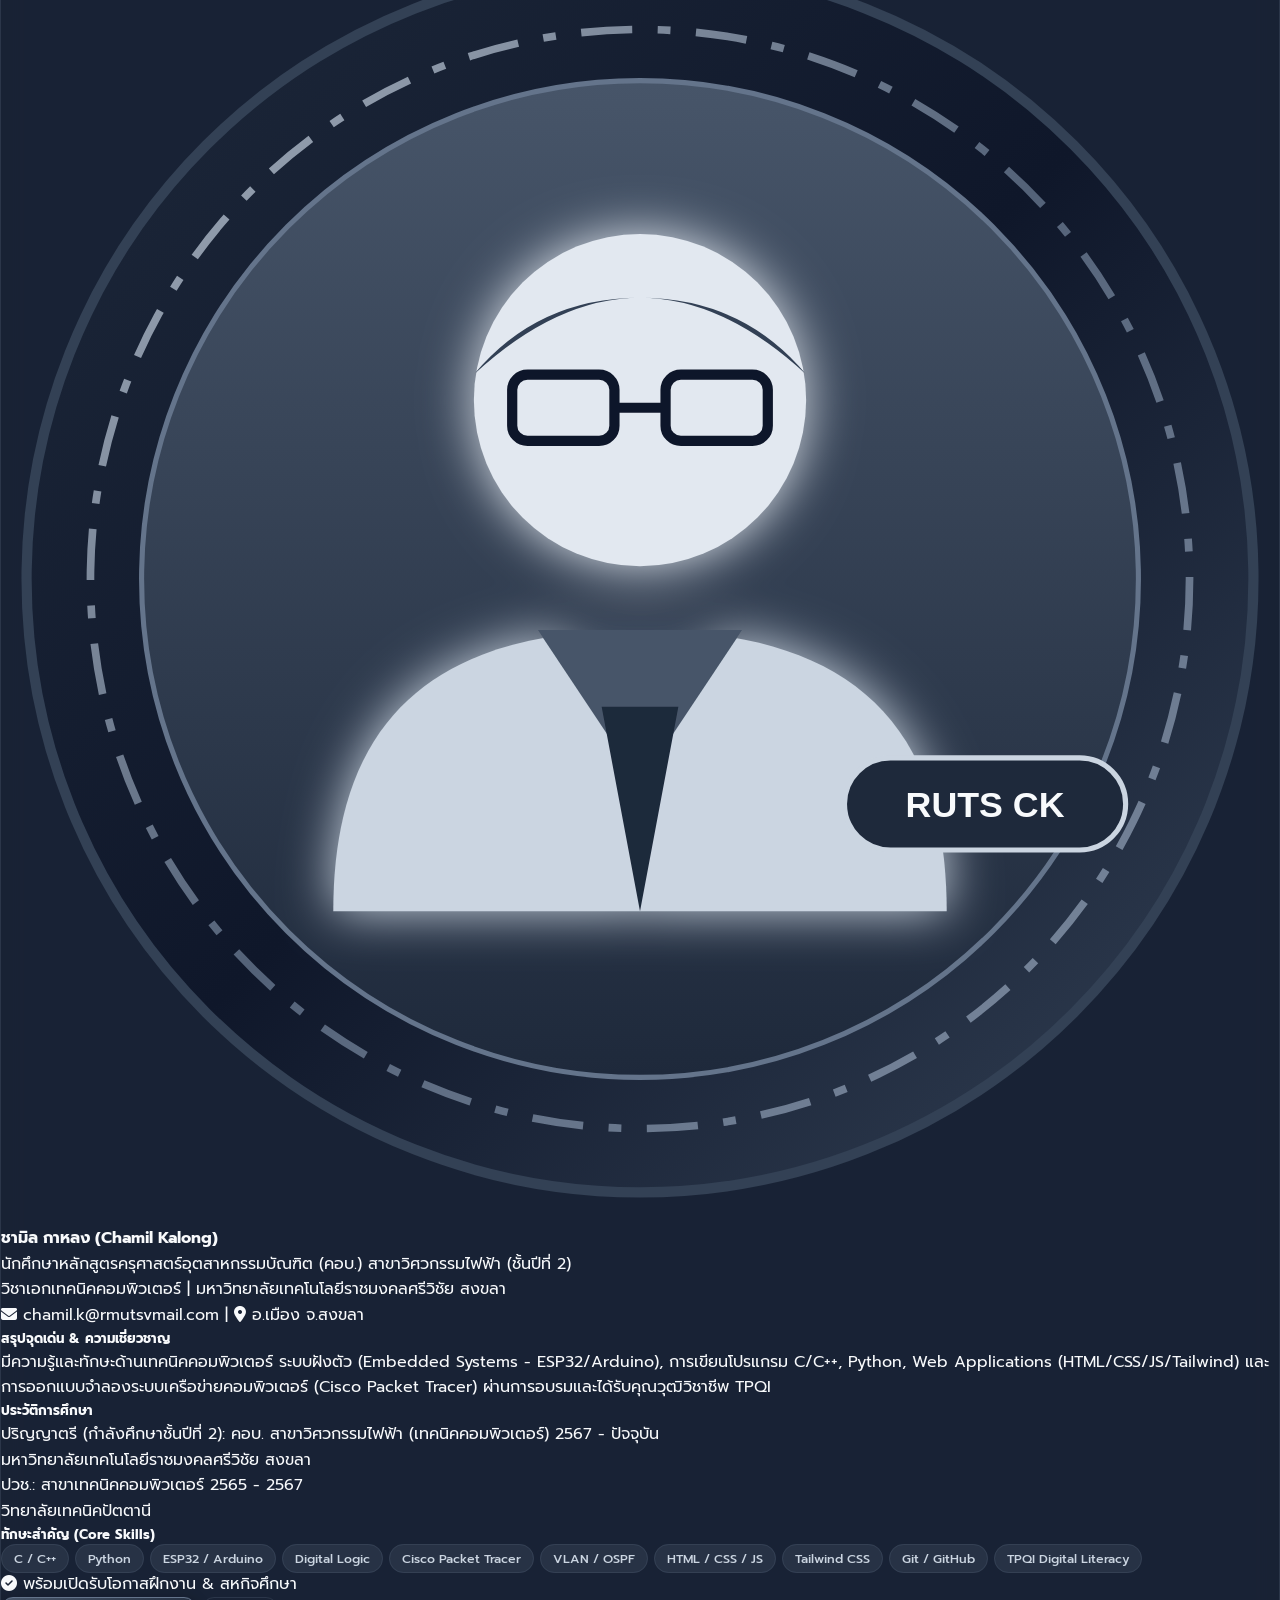
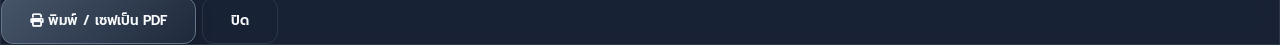
==== commit c76cbe1e: "α╣üα╕üα╣ëα╣äα╕éα╣Çα╕ºα╣çα╕Üα╣äα╕ïα╕òα╣î" ====
--- a/index.html
+++ b/index.html
@@ -246,7 +246,7 @@
               ประวัติและความมุ่งมั่น
             </h4>
             <p class="text-sm text-slate-300 leading-relaxed mb-4">
-              สวัสดีครับ ผมชื่อ <strong class="text-slate-100">ชามิล กาหลง (มิล)</strong> ปัจจุบันกำลังศึกษาอยู่ <strong class="text-slate-100">ชั้นปีที่ 2 หลักสูตรครุศาสตร์อุตสาหกรรมบัณฑิต (คอบ.) สาขาวิศวกรรมไฟฟ้า วิชาเอกเทคนิคคอมพิวเตอร์</strong> ณ มหาวิทยาลัยเทคโนโลยีราชมงคลศรีวิชัย สงขลา
+              สวัสดีครับ ผมชื่อ <strong class="text-slate-100">ชามิล กาหลง (มิลลิ)</strong> ปัจจุบันกำลังศึกษาอยู่ <strong class="text-slate-100">ชั้นปีที่ 2 หลักสูตรครุศาสตร์อุตสาหกรรมบัณฑิต (คอบ.) สาขาวิศวกรรมไฟฟ้า วิชาเอกเทคนิคคอมพิวเตอร์</strong> ณ มหาวิทยาลัยเทคโนโลยีราชมงคลศรีวิชัย สงขลา
             </p>
             <p class="text-sm text-slate-300 leading-relaxed mb-6">
               ผมสั่งสมพื้นฐานวิชาชีพเทคนิคคอมพิวเตอร์ระดับ <strong class="text-slate-100">ปวช. จากวิทยาลัยเทคนิคปัตตานี</strong> และผ่านการศึกษาช่วงมัธยมต้นจาก <strong class="text-slate-100">โรงเรียนมูลนิธิอาซิซสถาน (ห้องเรียนพิเศษวิทยาศาสตร์-คณิตศาสตร์)</strong> มีความหลงใหลการประยุกต์ใช้วิศวกรรมไฟฟ้า ฮาร์ดแวร์คอมพิวเตอร์ ระบบฝังตัว (Embedded Systems) ไมโครคอนโทรลเลอร์ IoT และการพัฒนาระบบเครือข่าย ซอฟต์แวร์ประยุกต์
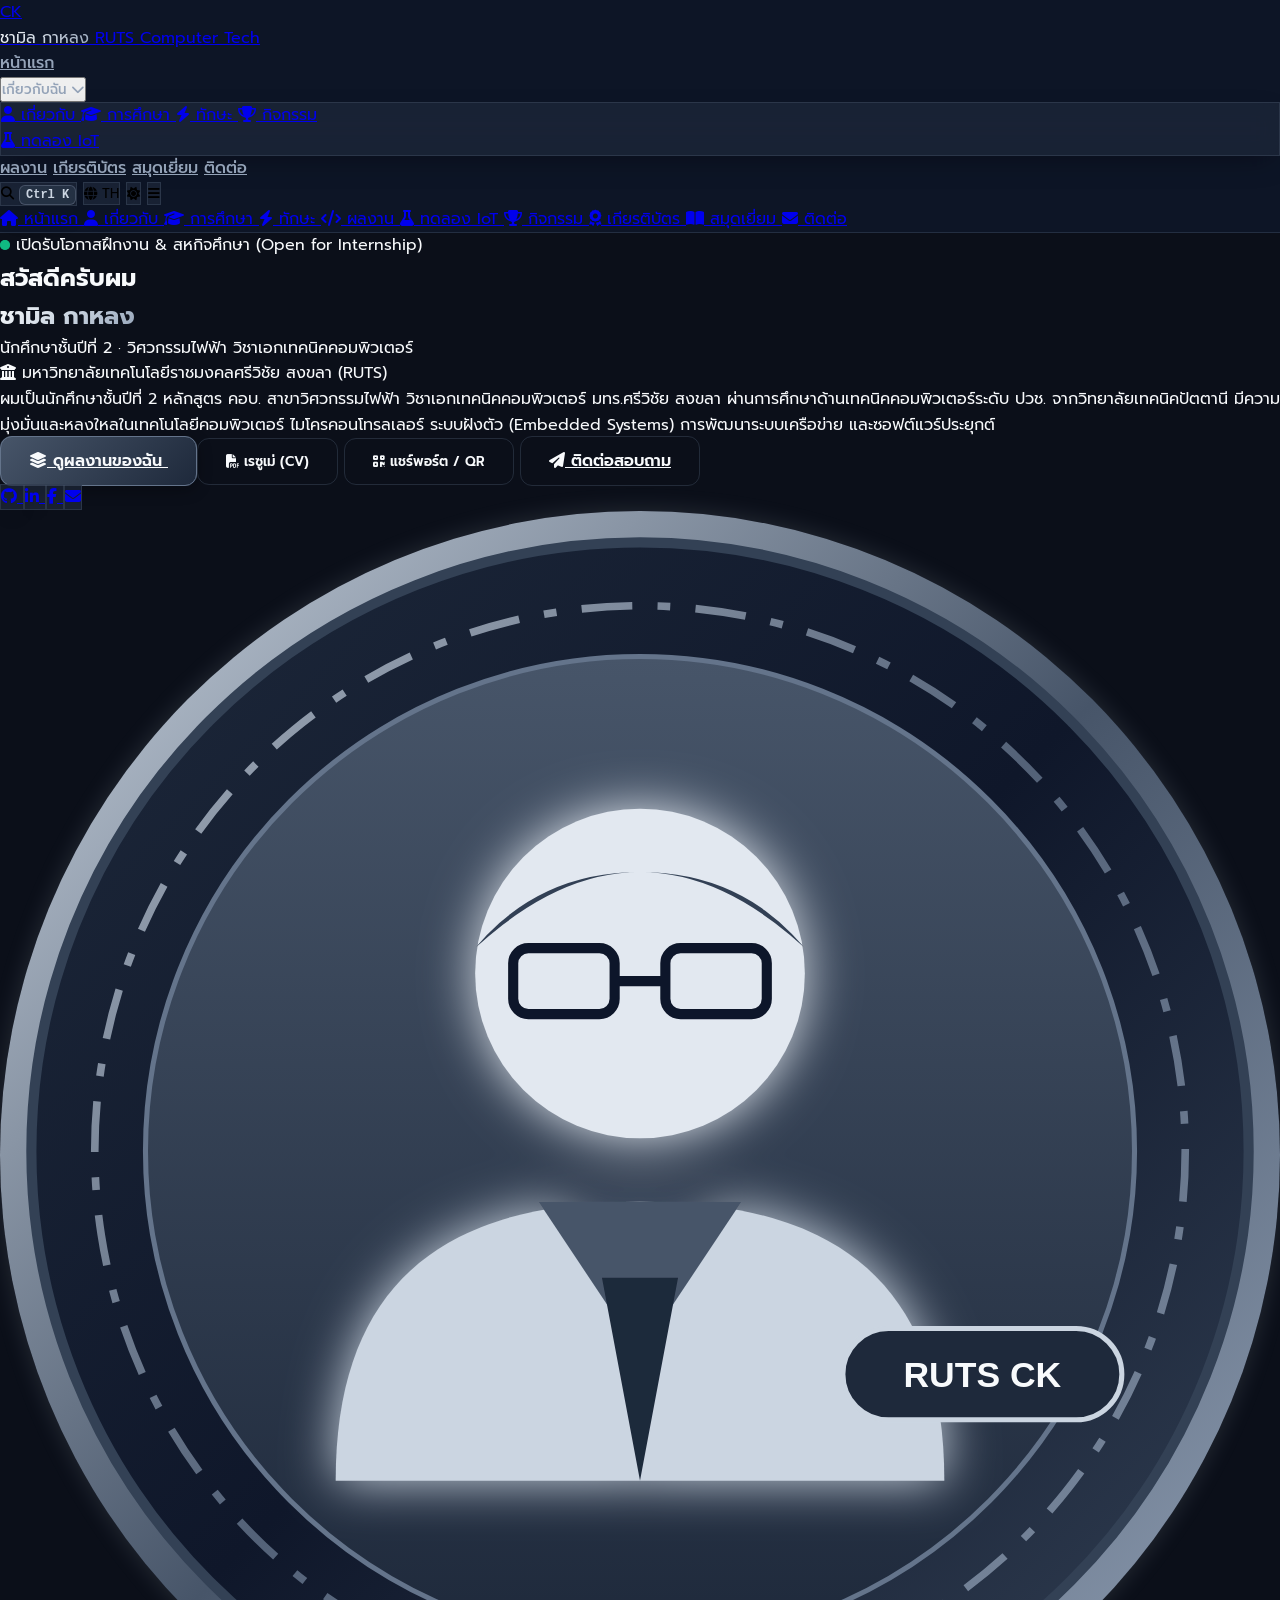
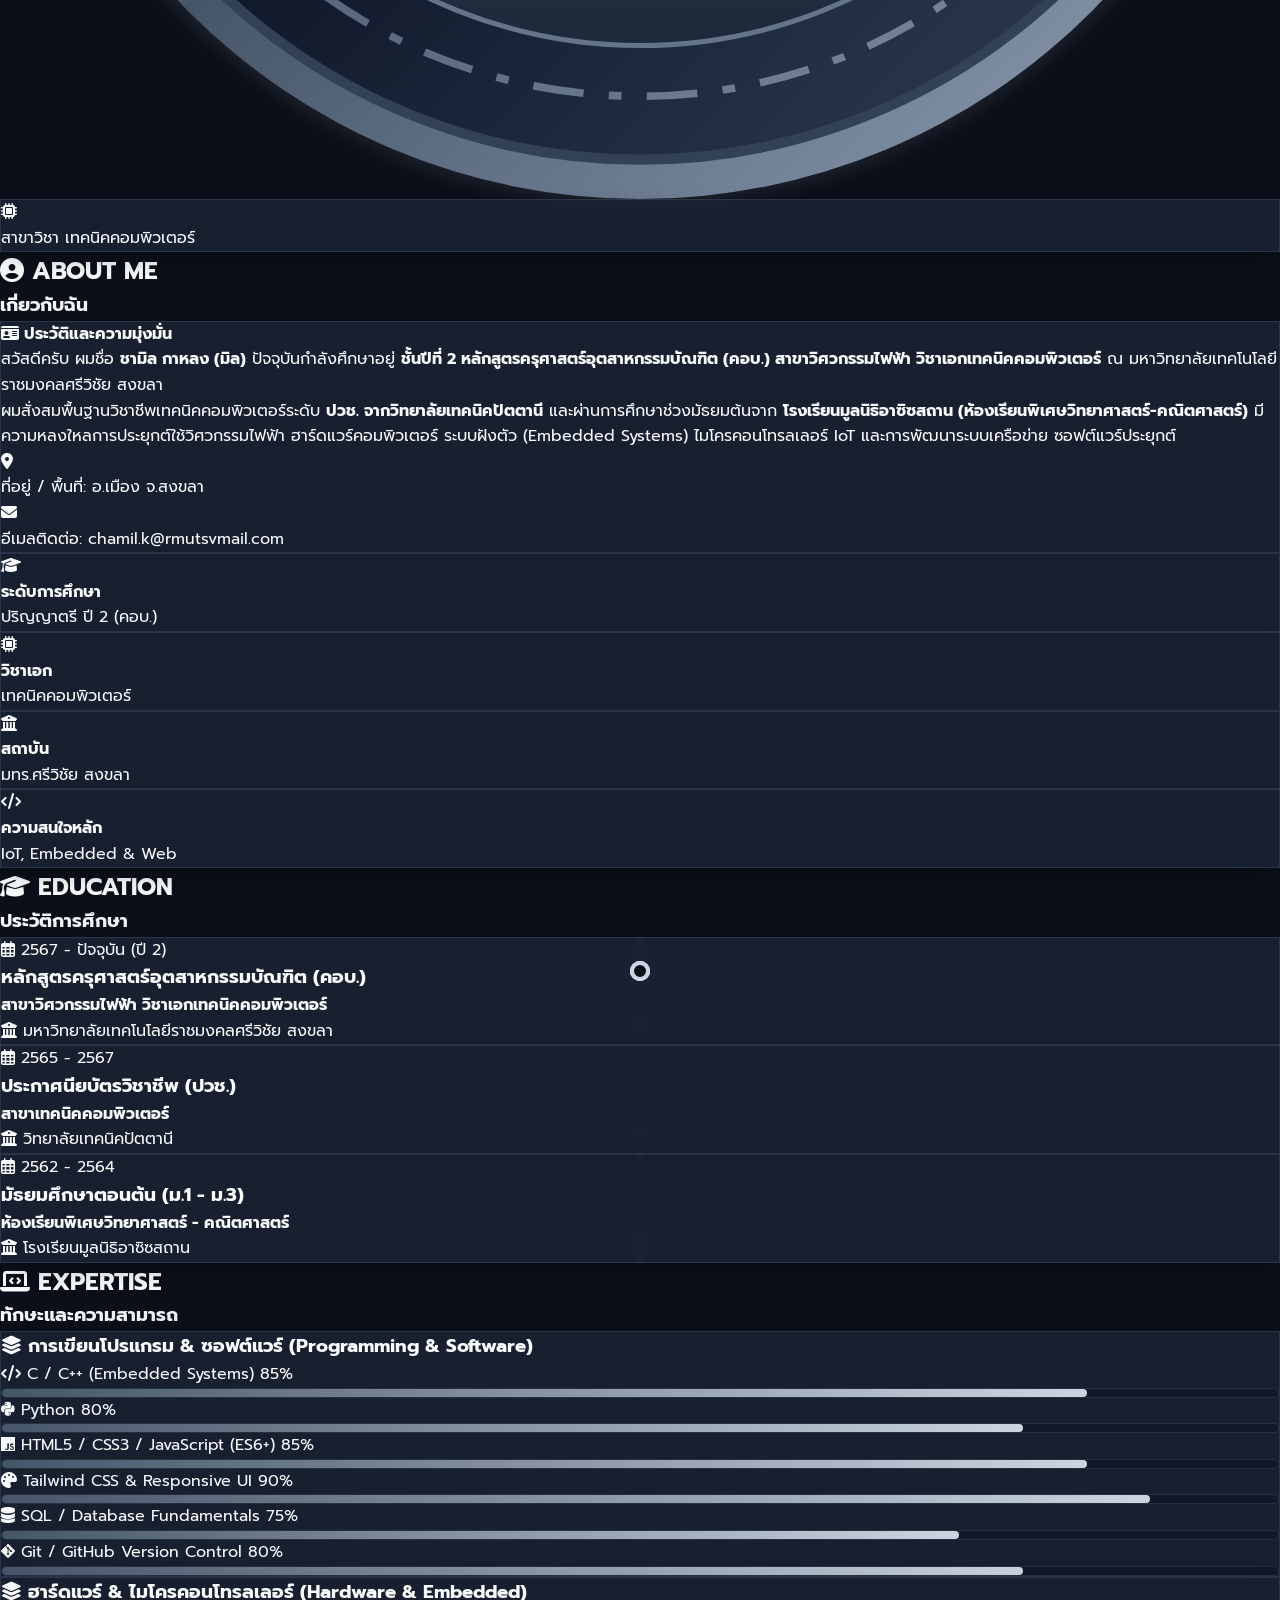
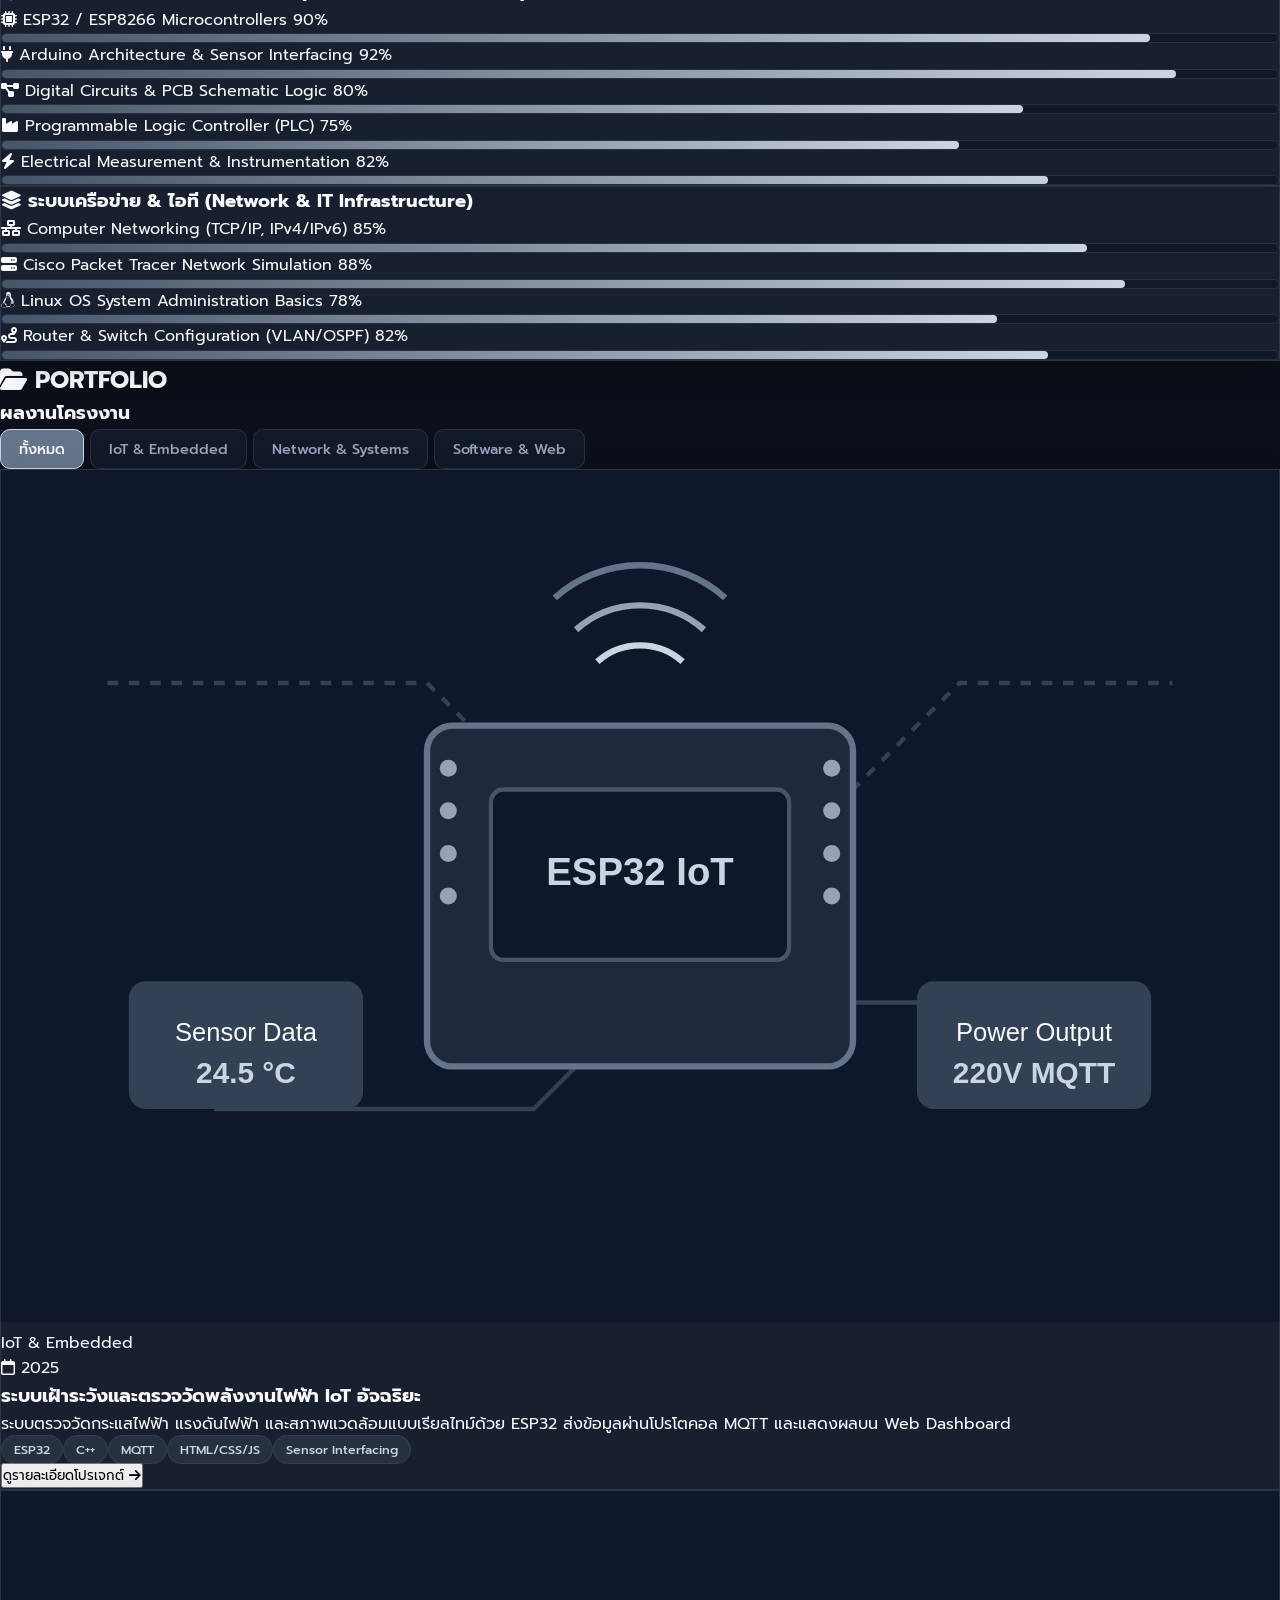
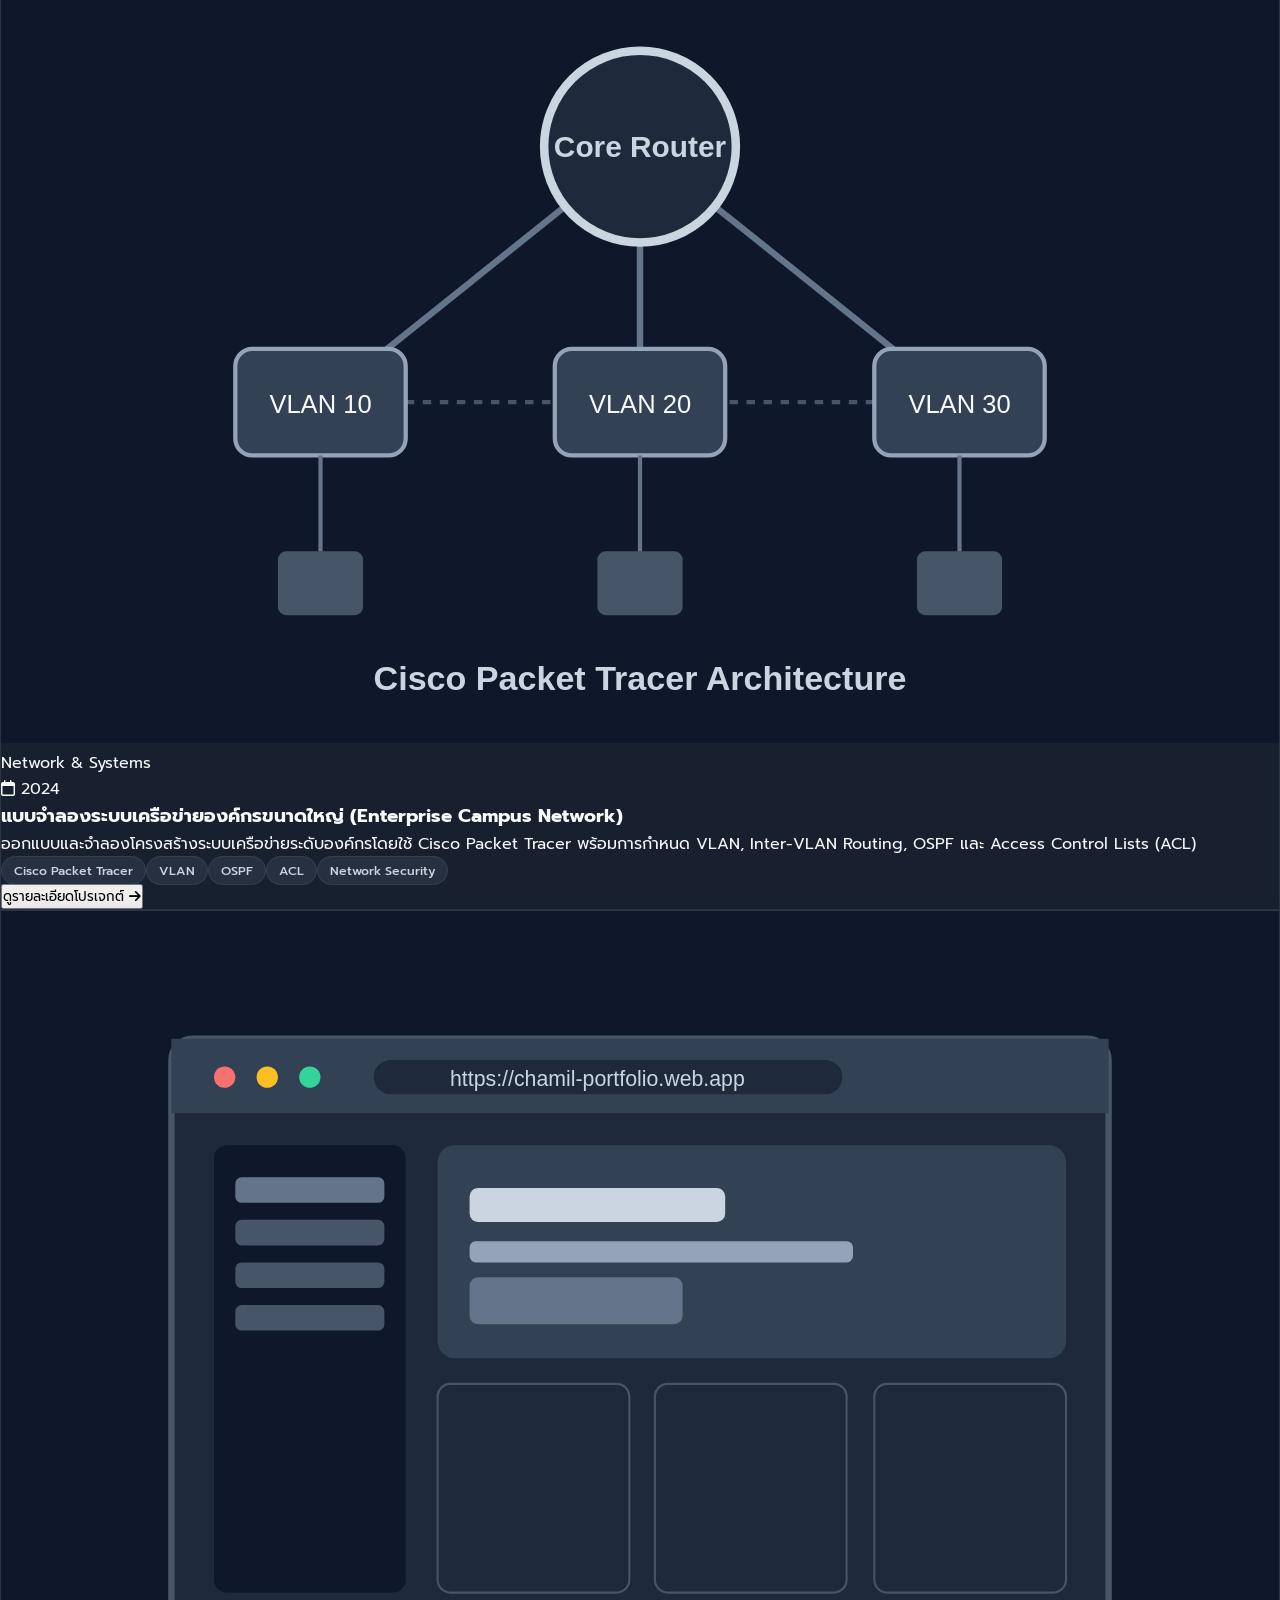
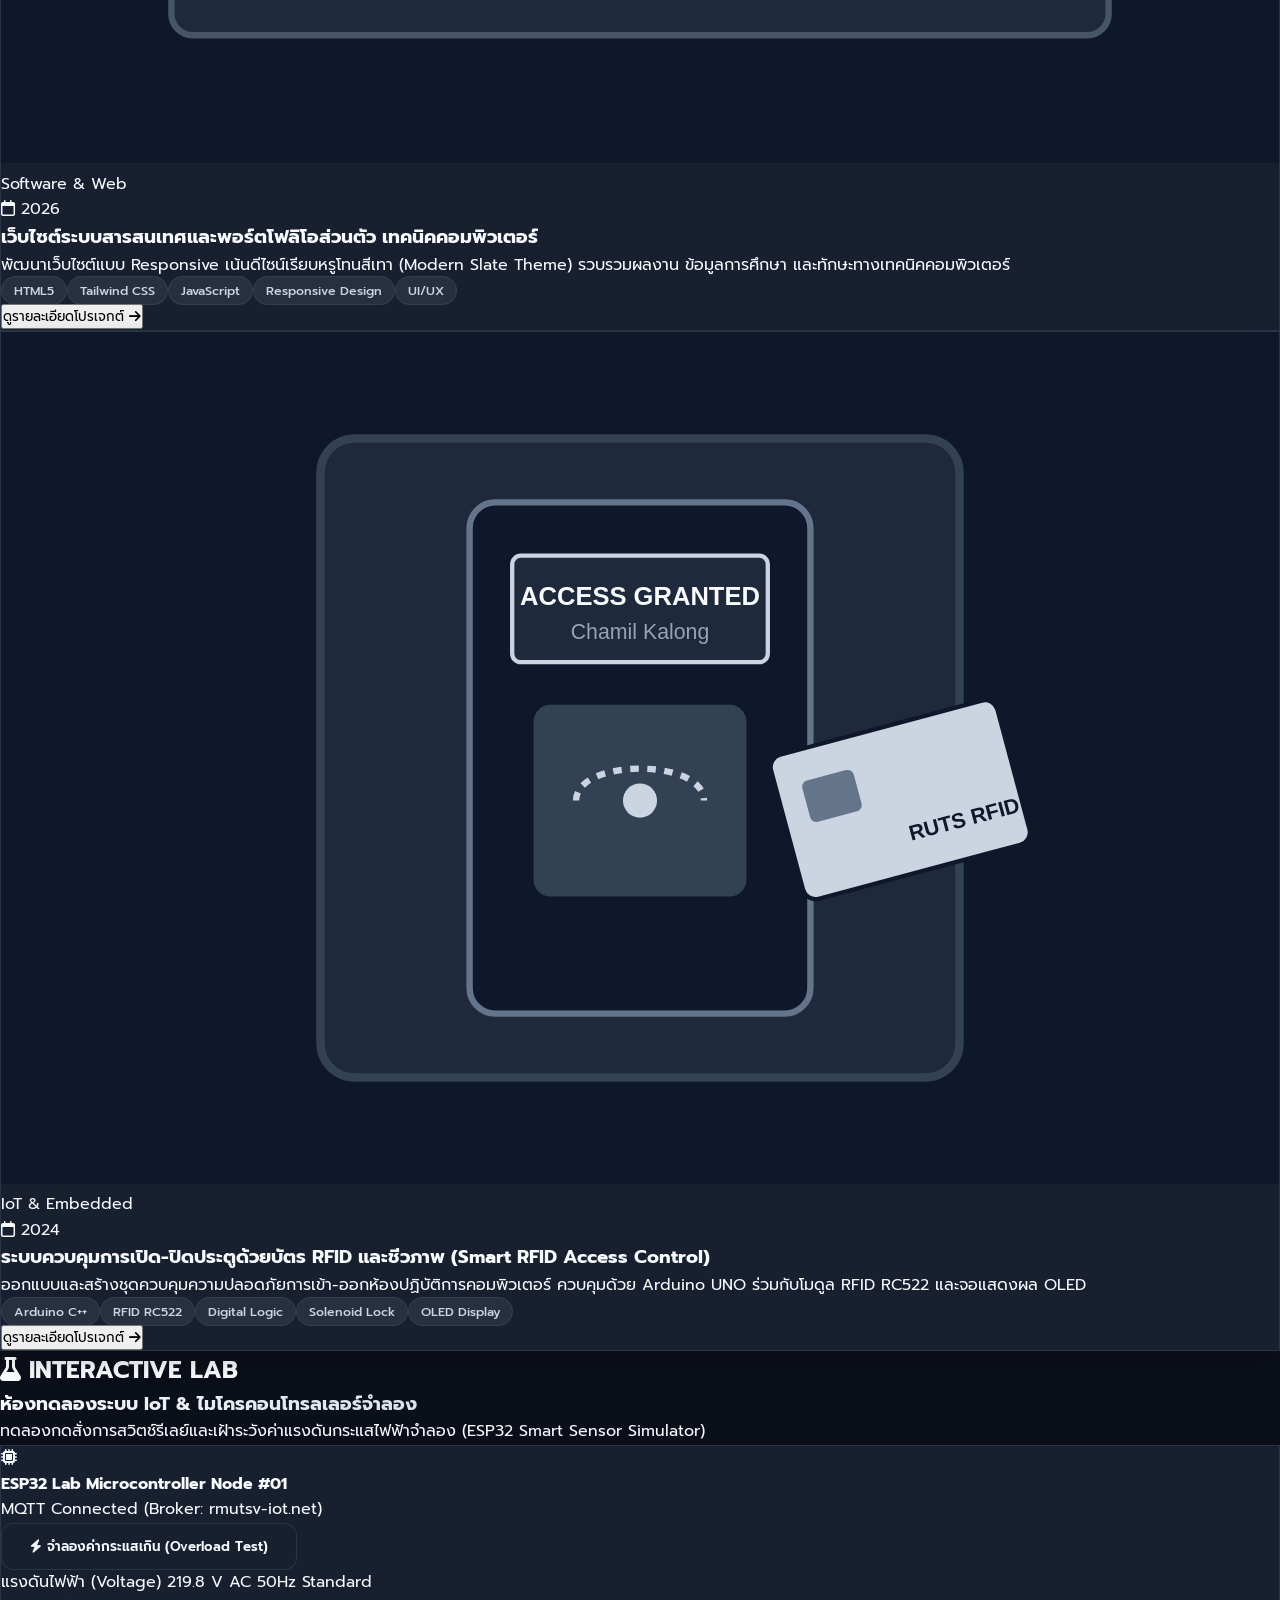
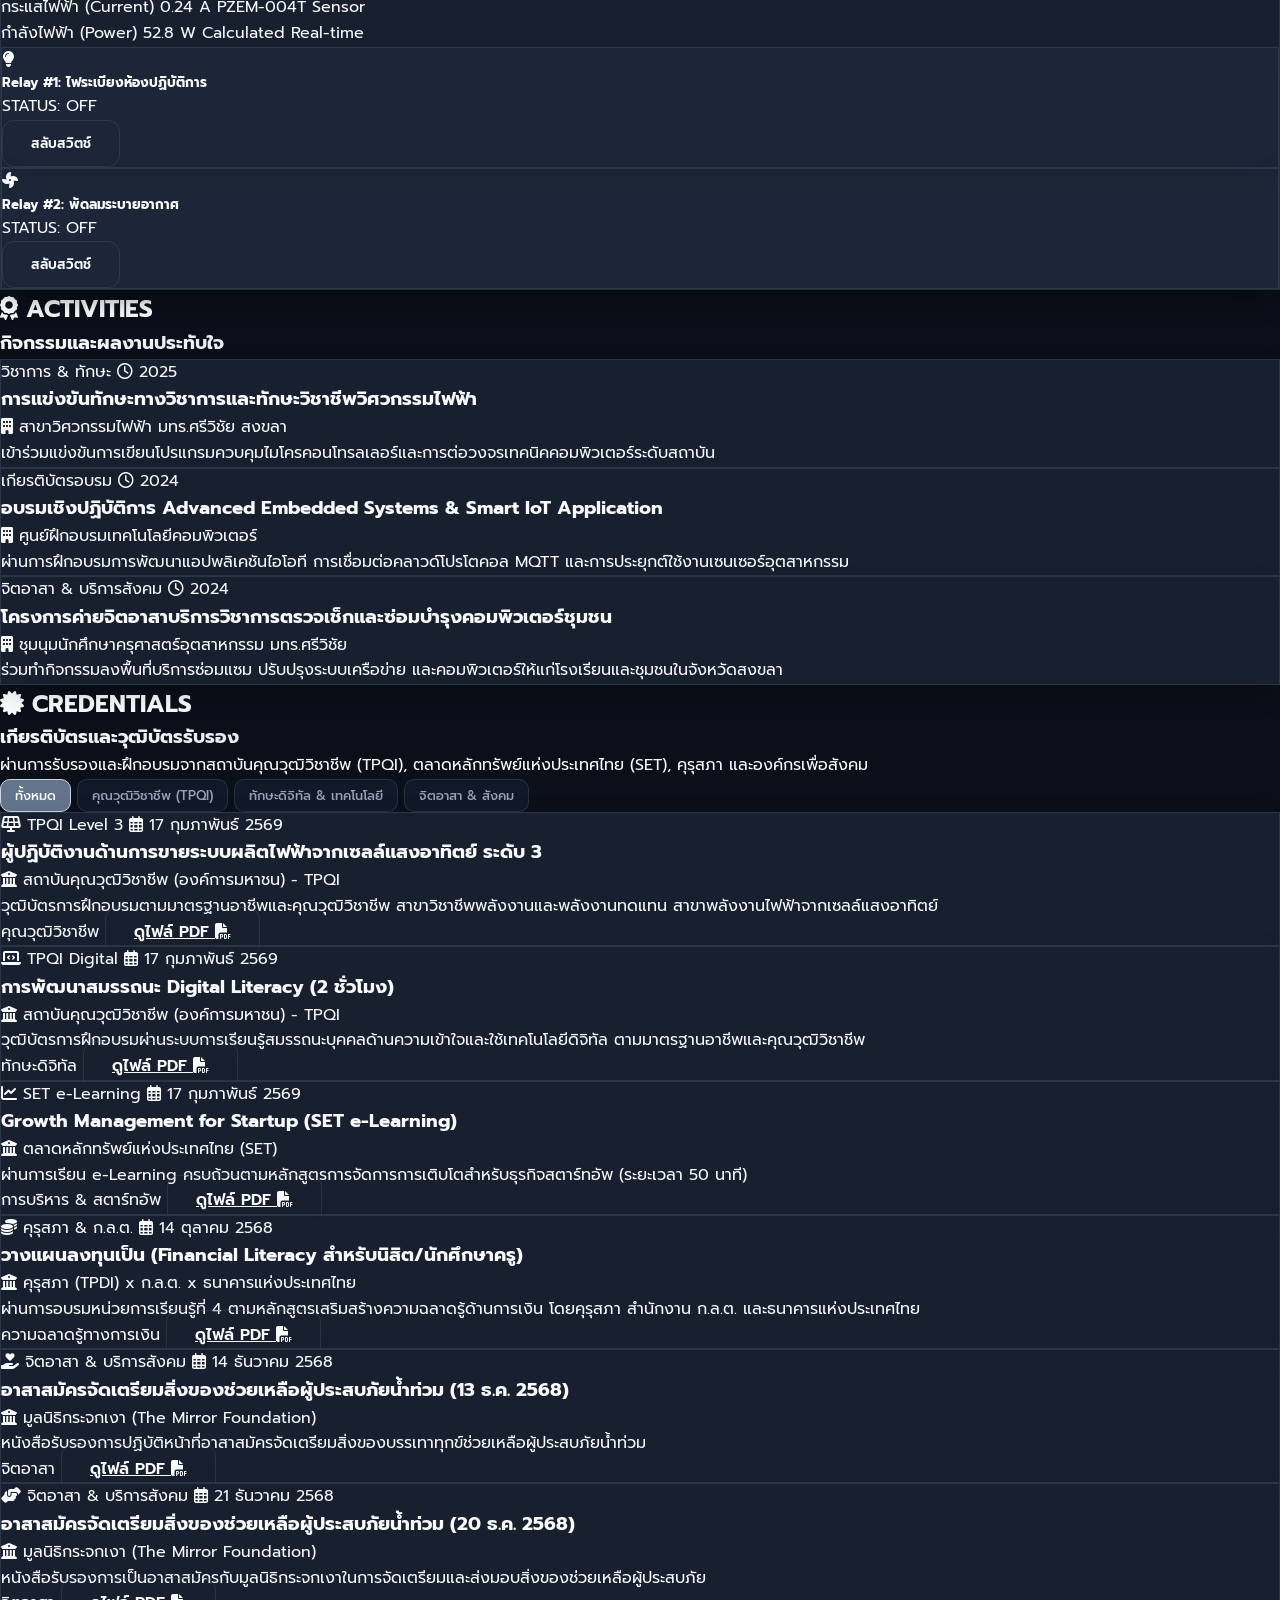
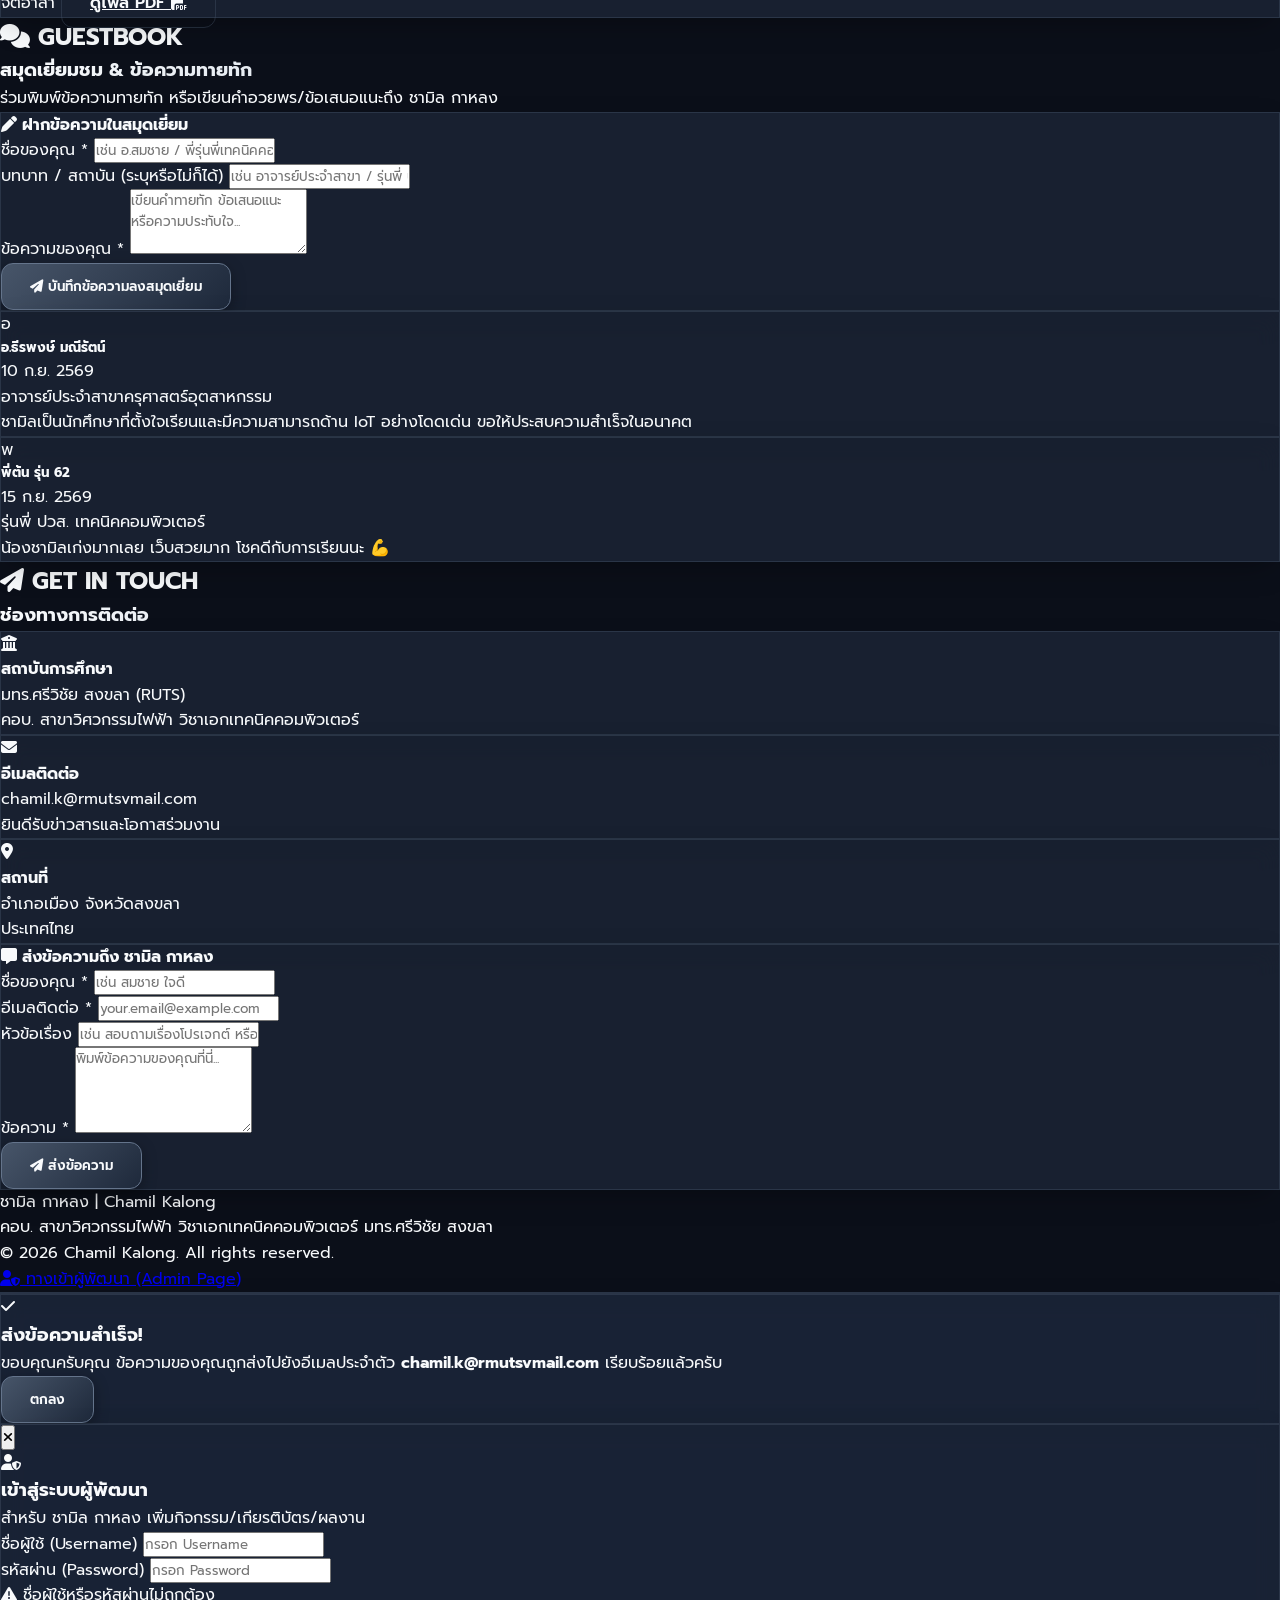
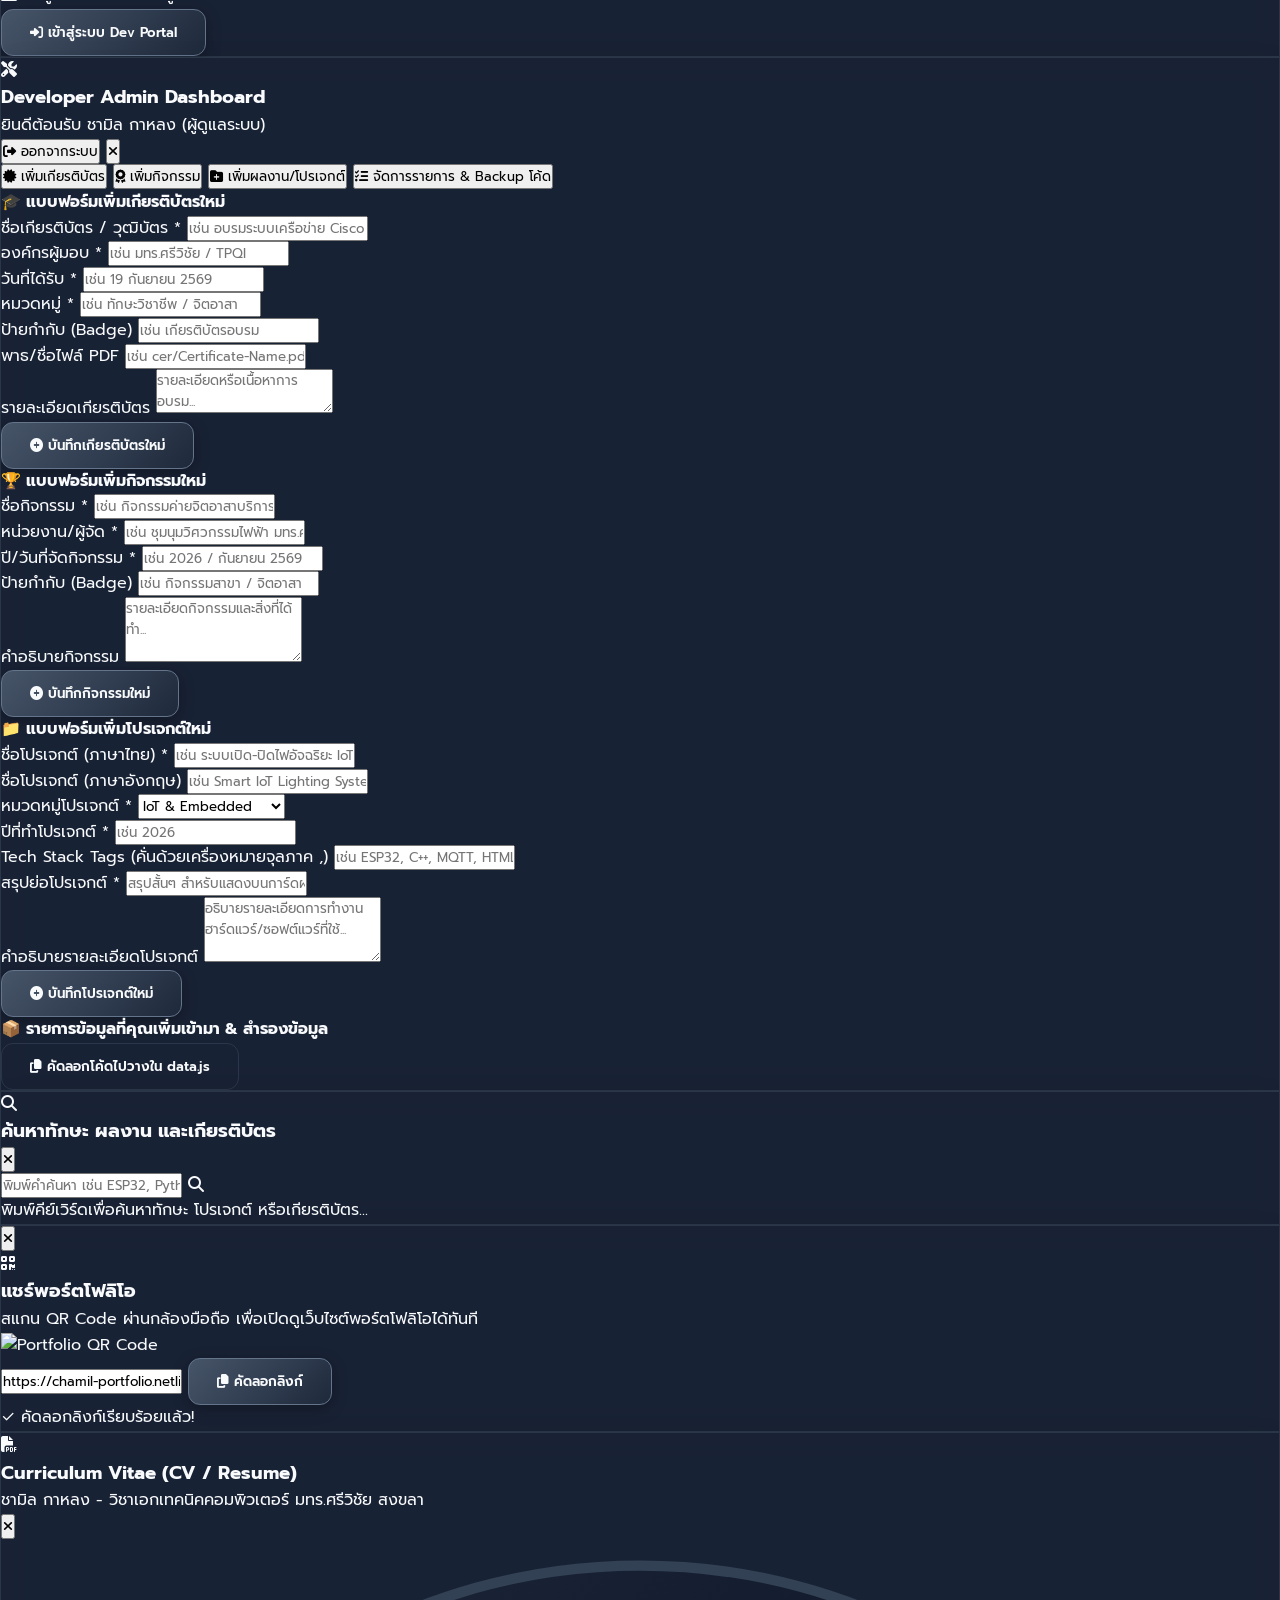
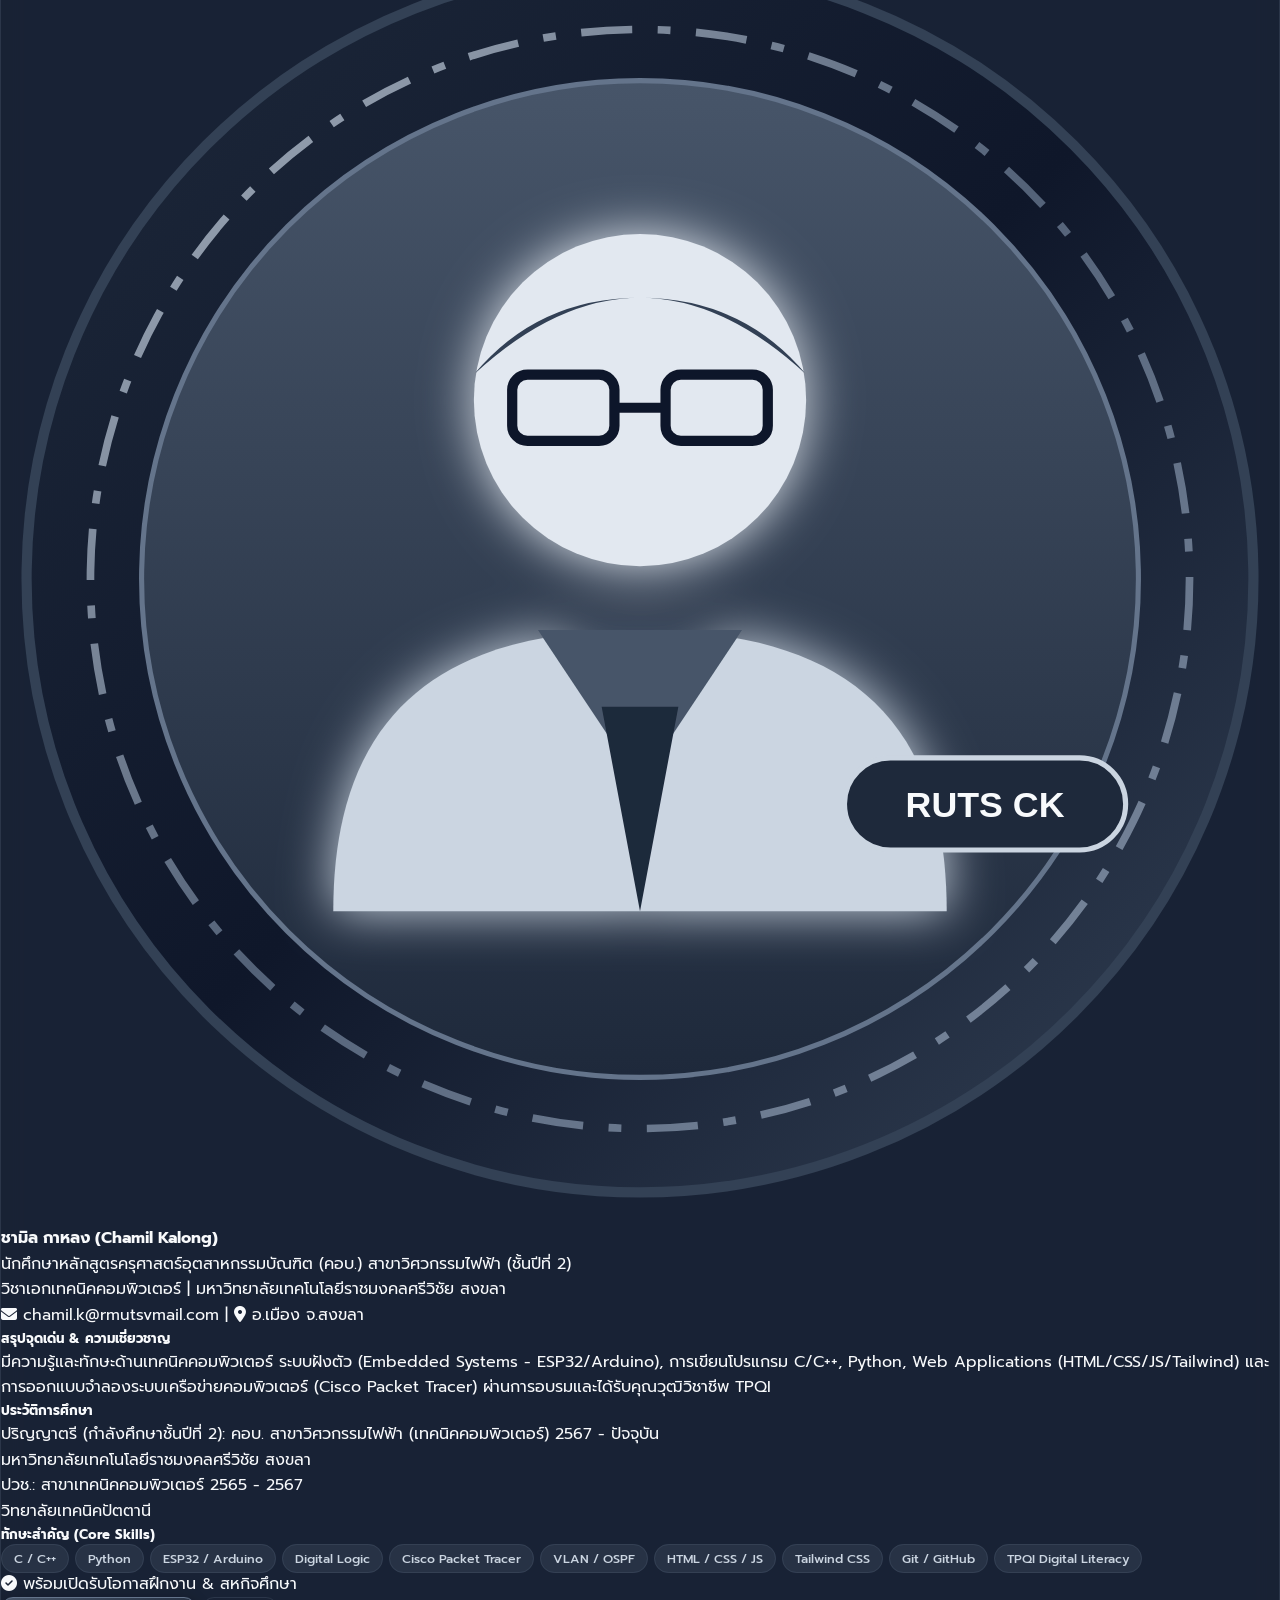
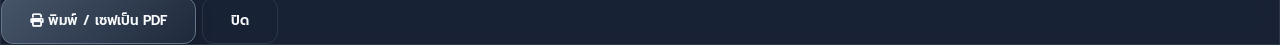
==== commit 66522484: "α╣üα╕üα╣ëα╣äα╕éα╣Çα╕ºα╣çα╕Üα╣äα╕ïα╕òα╣î" ====
--- a/index.html
+++ b/index.html
@@ -246,7 +246,7 @@
               ประวัติและความมุ่งมั่น
             </h4>
             <p class="text-sm text-slate-300 leading-relaxed mb-4">
-              สวัสดีครับ ผมชื่อ <strong class="text-slate-100">ชามิล กาหลง (มิลลิ)</strong> ปัจจุบันกำลังศึกษาอยู่ <strong class="text-slate-100">ชั้นปีที่ 2 หลักสูตรครุศาสตร์อุตสาหกรรมบัณฑิต (คอบ.) สาขาวิศวกรรมไฟฟ้า วิชาเอกเทคนิคคอมพิวเตอร์</strong> ณ มหาวิทยาลัยเทคโนโลยีราชมงคลศรีวิชัย สงขลา
+              สวัสดีครับ ผมชื่อ <strong class="text-slate-100">ชามิล กาหลง (มิล)</strong> ปัจจุบันกำลังศึกษาอยู่ <strong class="text-slate-100">ชั้นปีที่ 2 หลักสูตรครุศาสตร์อุตสาหกรรมบัณฑิต (คอบ.) สาขาวิศวกรรมไฟฟ้า วิชาเอกเทคนิคคอมพิวเตอร์</strong> ณ มหาวิทยาลัยเทคโนโลยีราชมงคลศรีวิชัย สงขลา
             </p>
             <p class="text-sm text-slate-300 leading-relaxed mb-6">
               ผมสั่งสมพื้นฐานวิชาชีพเทคนิคคอมพิวเตอร์ระดับ <strong class="text-slate-100">ปวช. จากวิทยาลัยเทคนิคปัตตานี</strong> และผ่านการศึกษาช่วงมัธยมต้นจาก <strong class="text-slate-100">โรงเรียนมูลนิธิอาซิซสถาน (ห้องเรียนพิเศษวิทยาศาสตร์-คณิตศาสตร์)</strong> มีความหลงใหลการประยุกต์ใช้วิศวกรรมไฟฟ้า ฮาร์ดแวร์คอมพิวเตอร์ ระบบฝังตัว (Embedded Systems) ไมโครคอนโทรลเลอร์ IoT และการพัฒนาระบบเครือข่าย ซอฟต์แวร์ประยุกต์
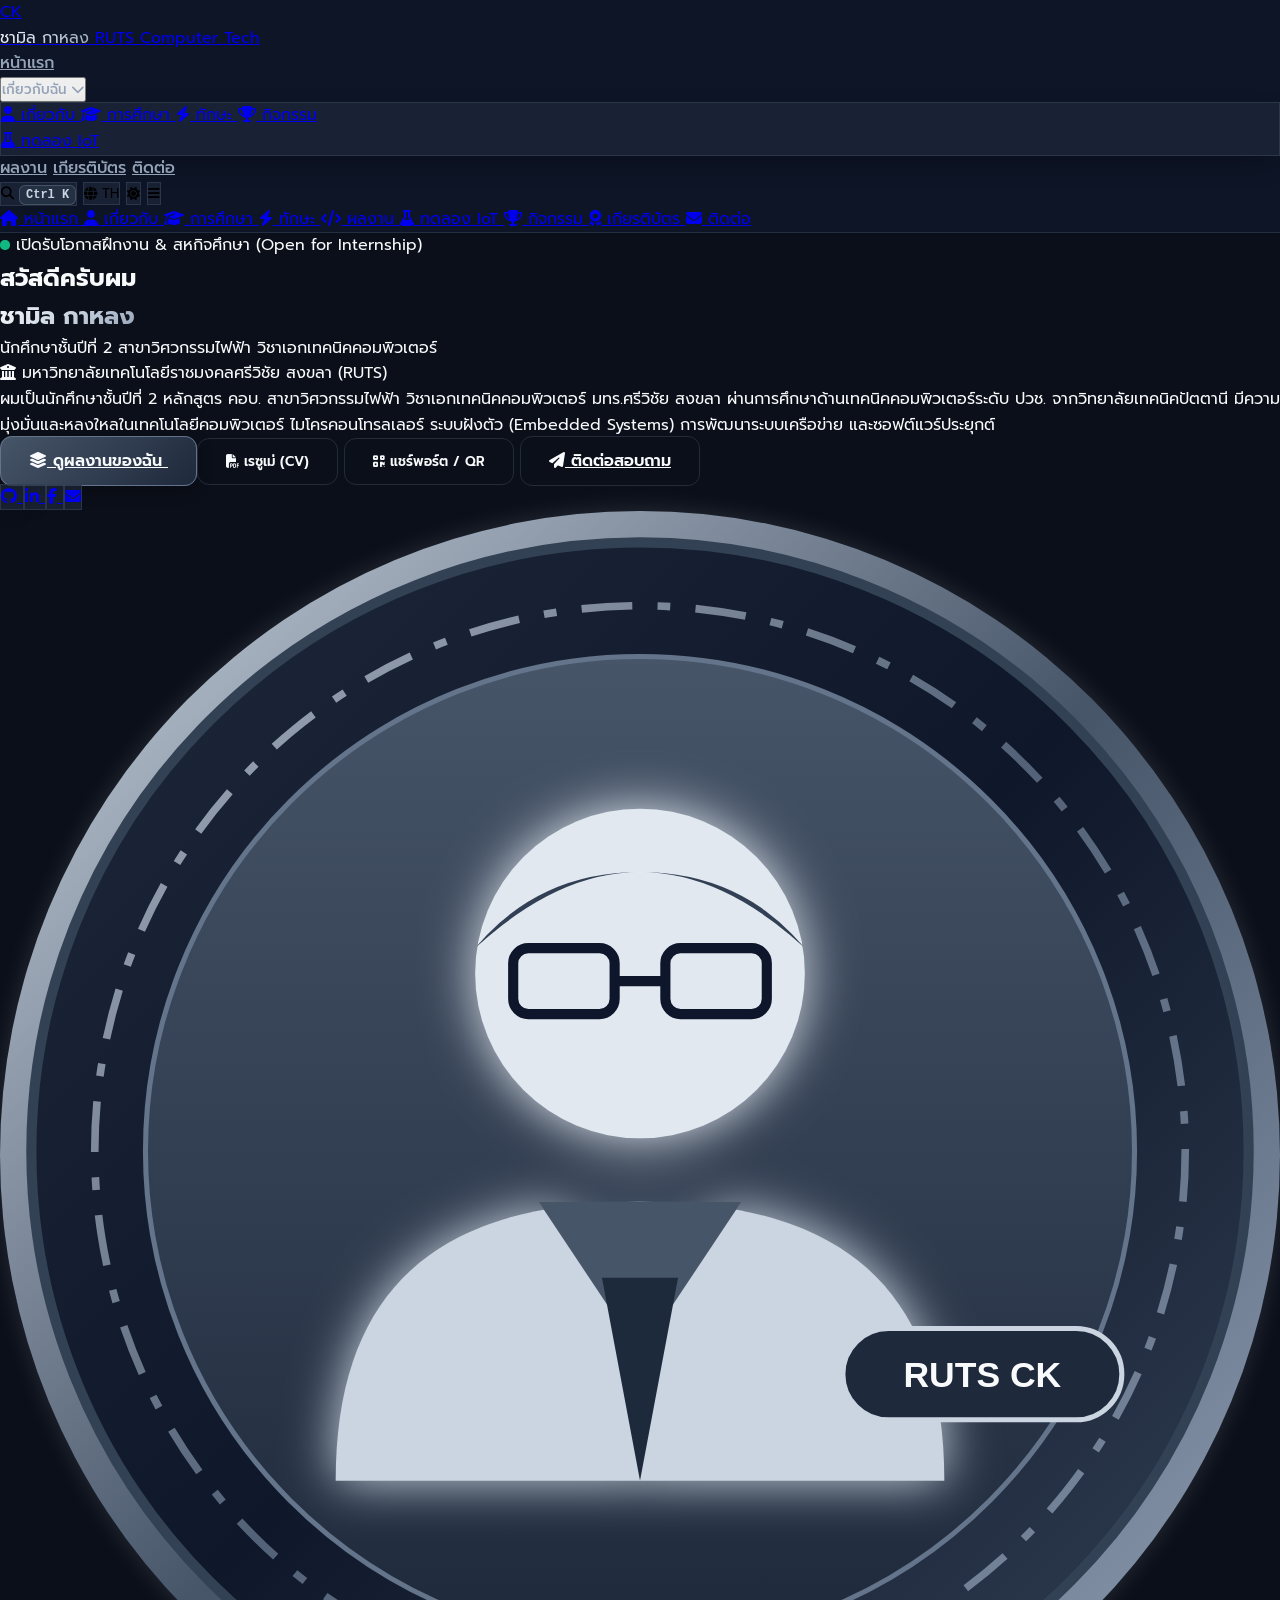
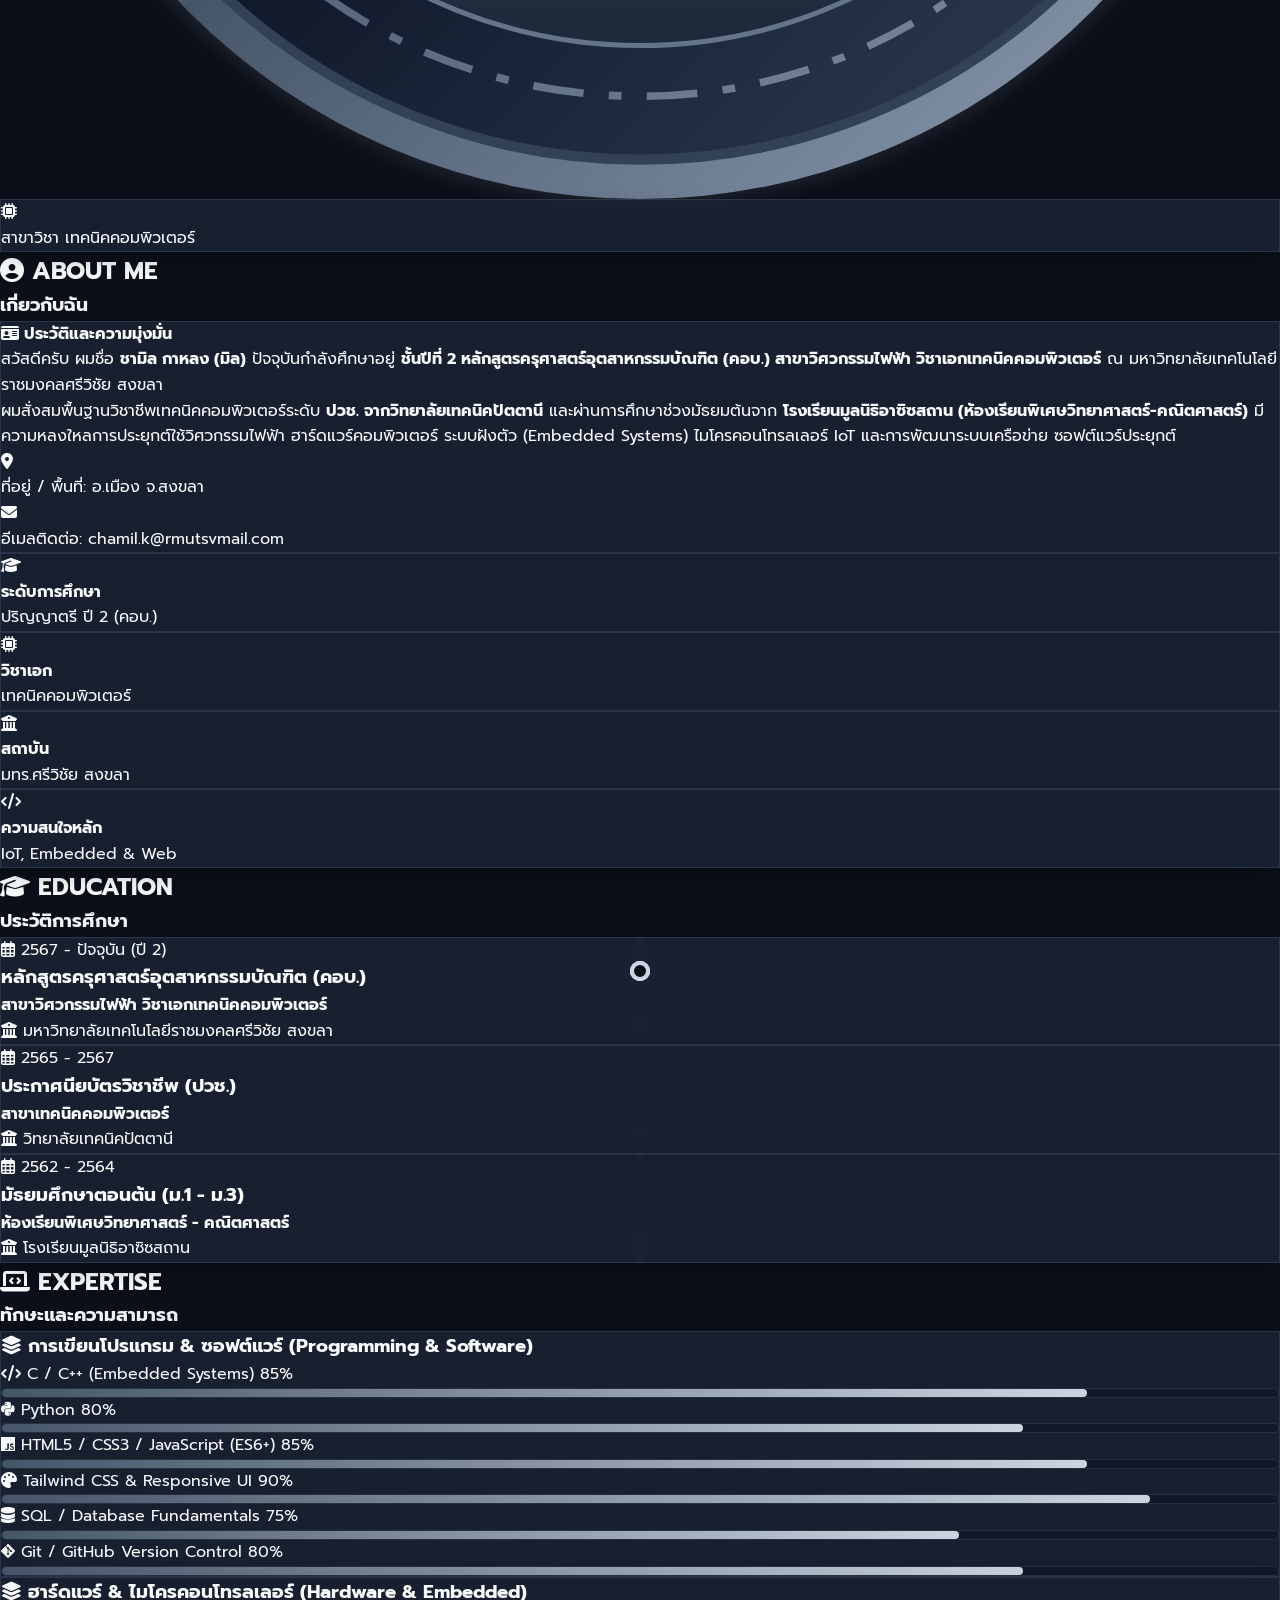
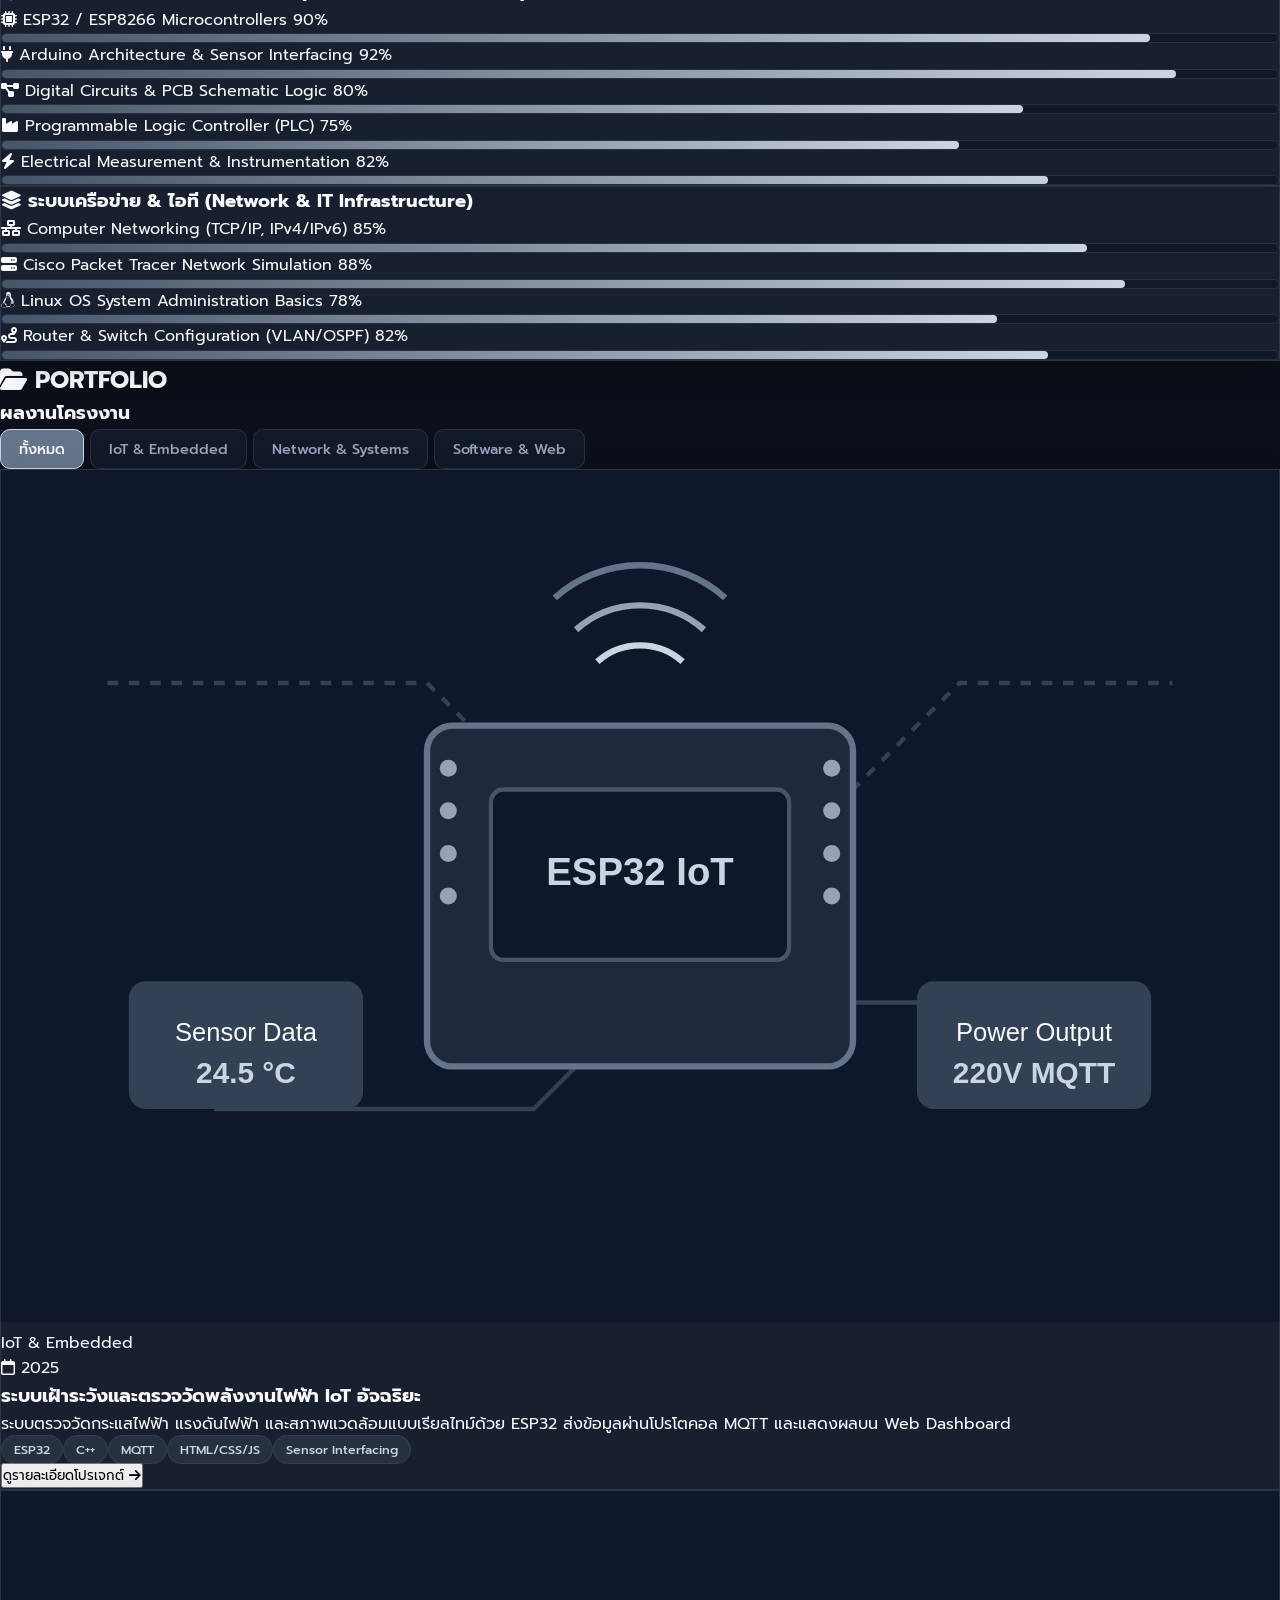
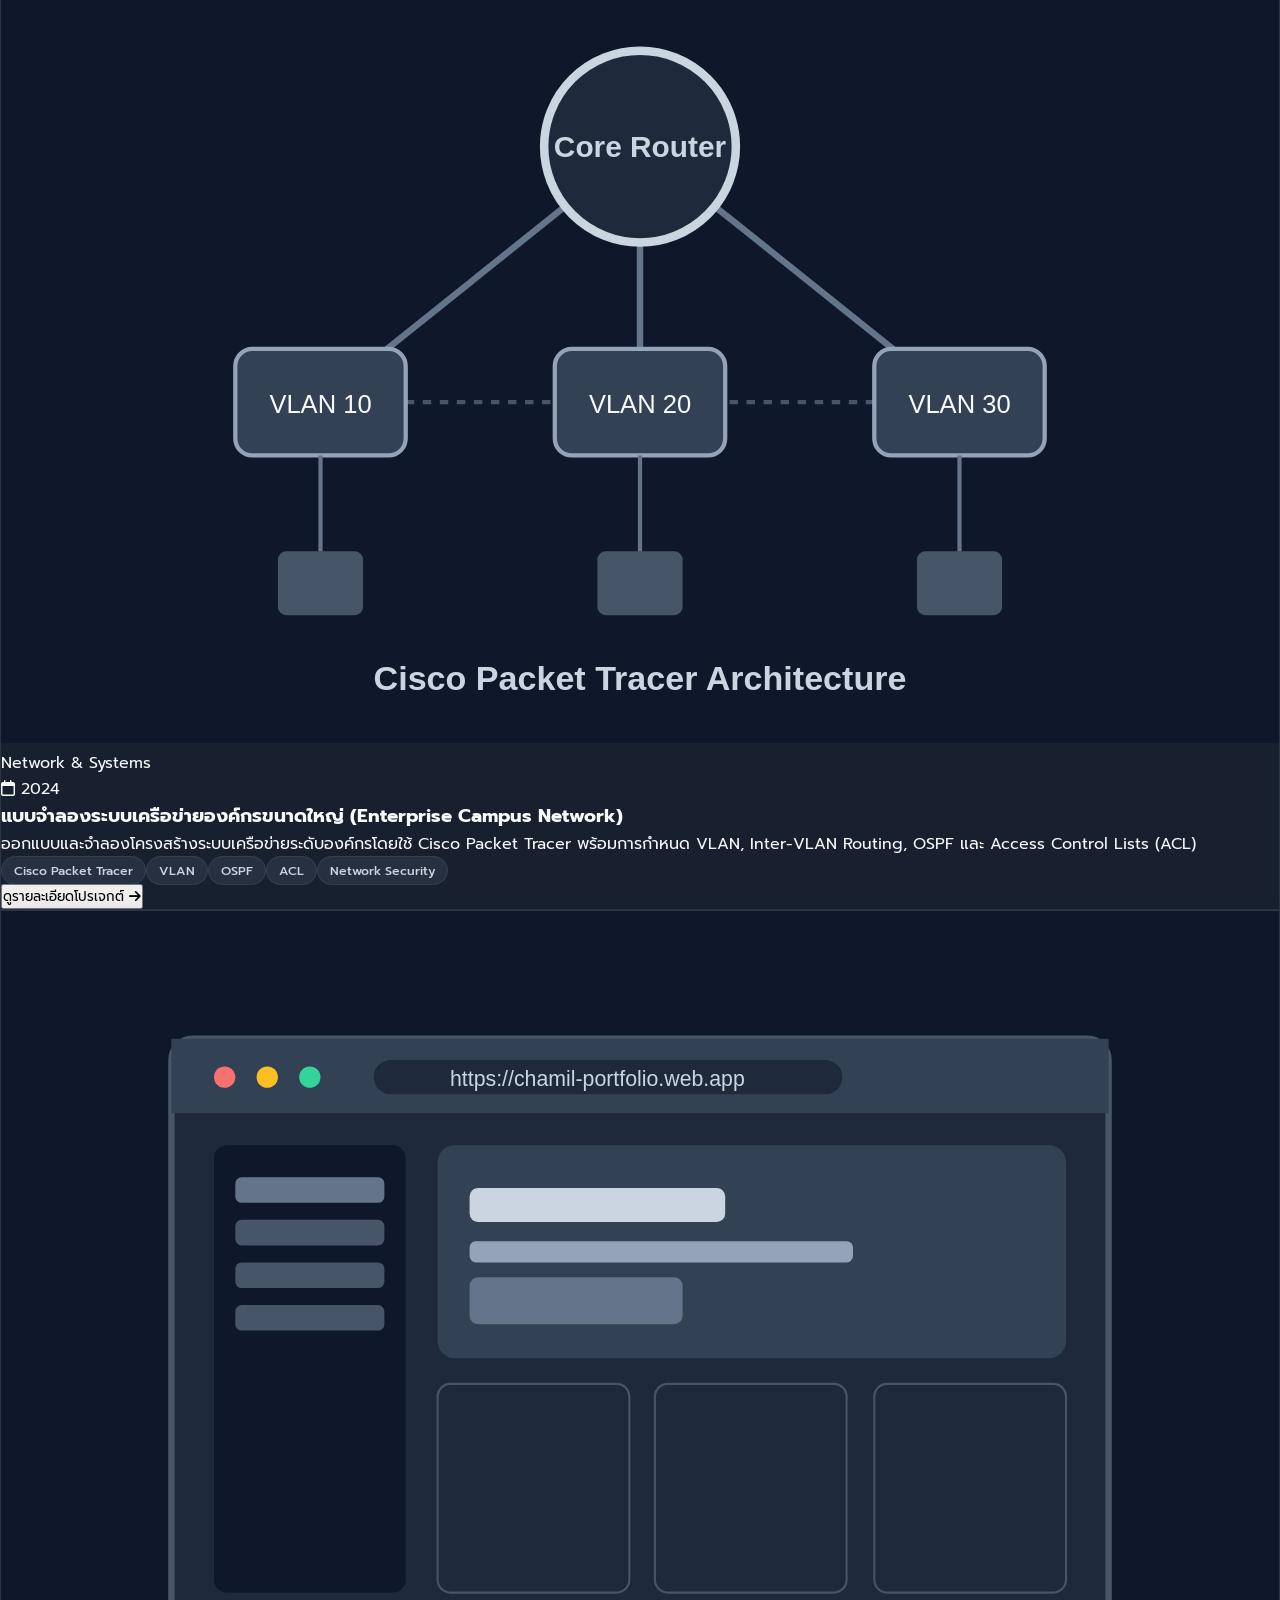
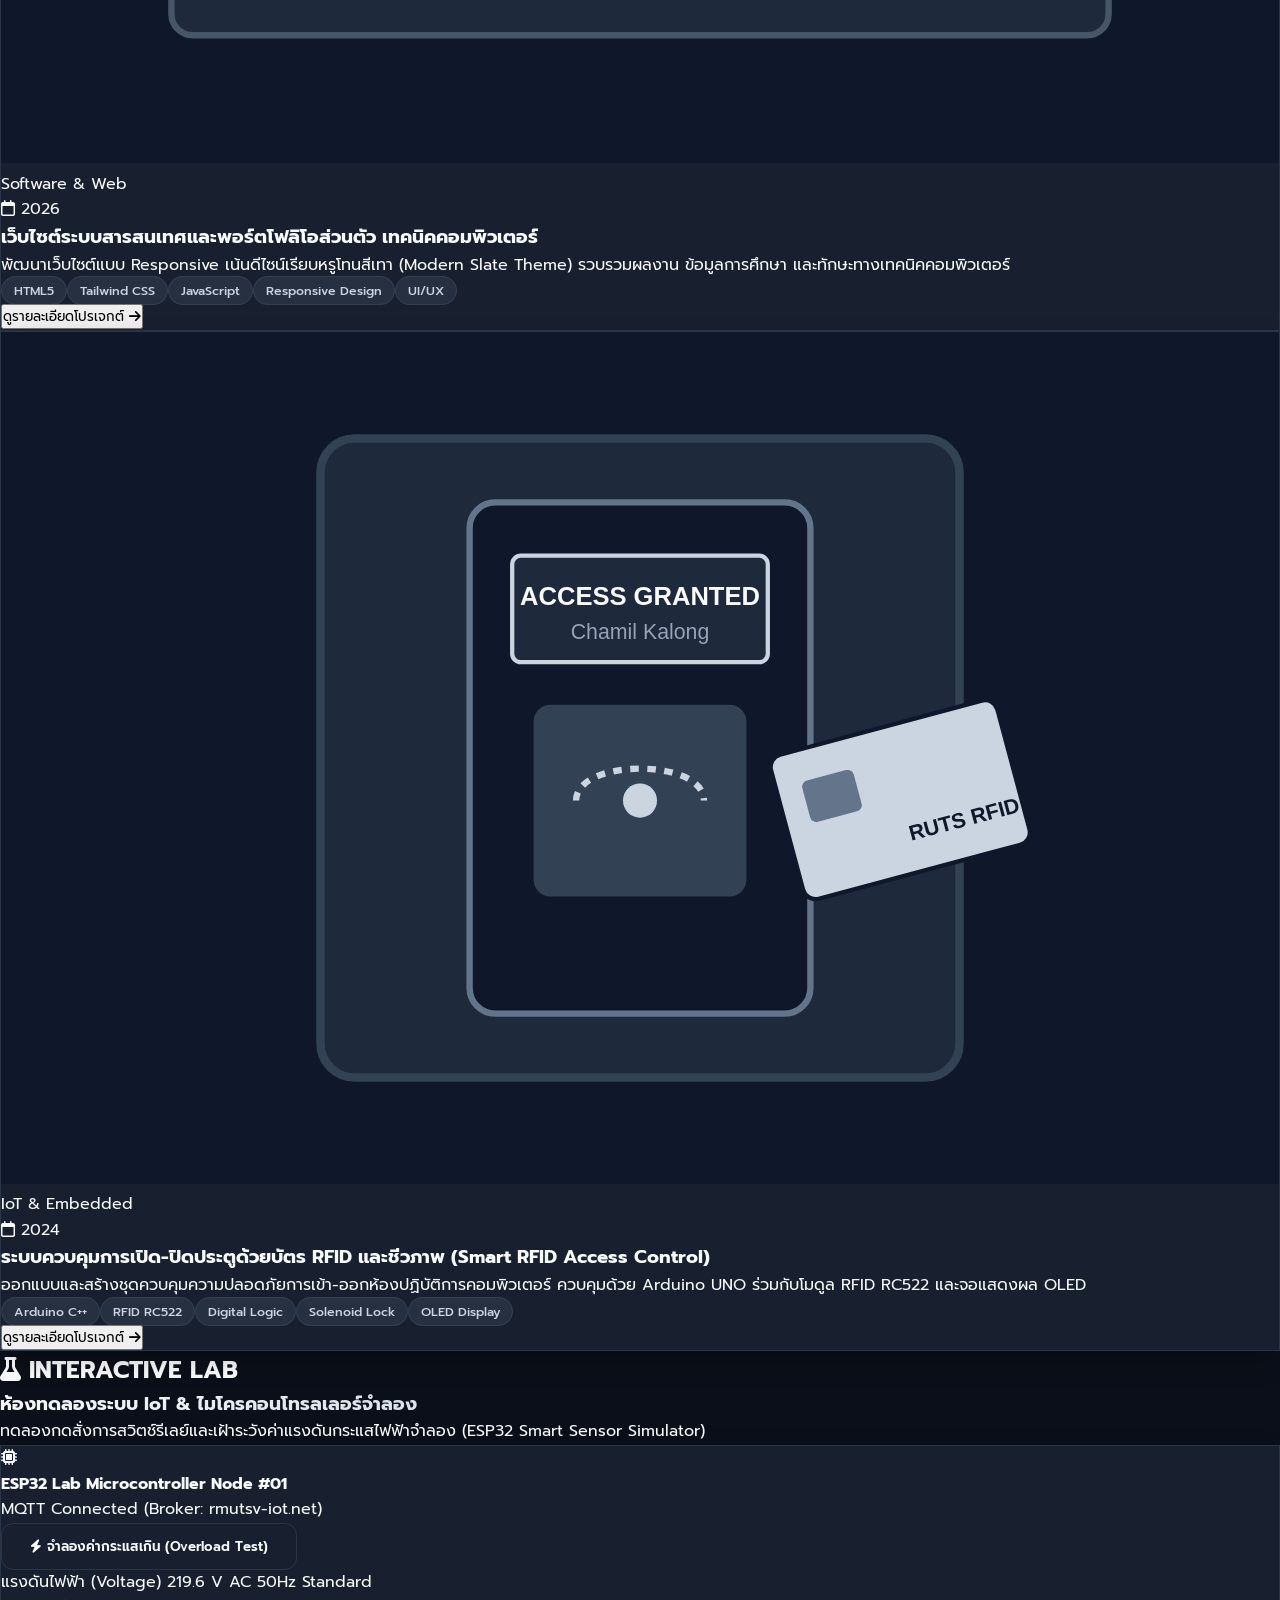
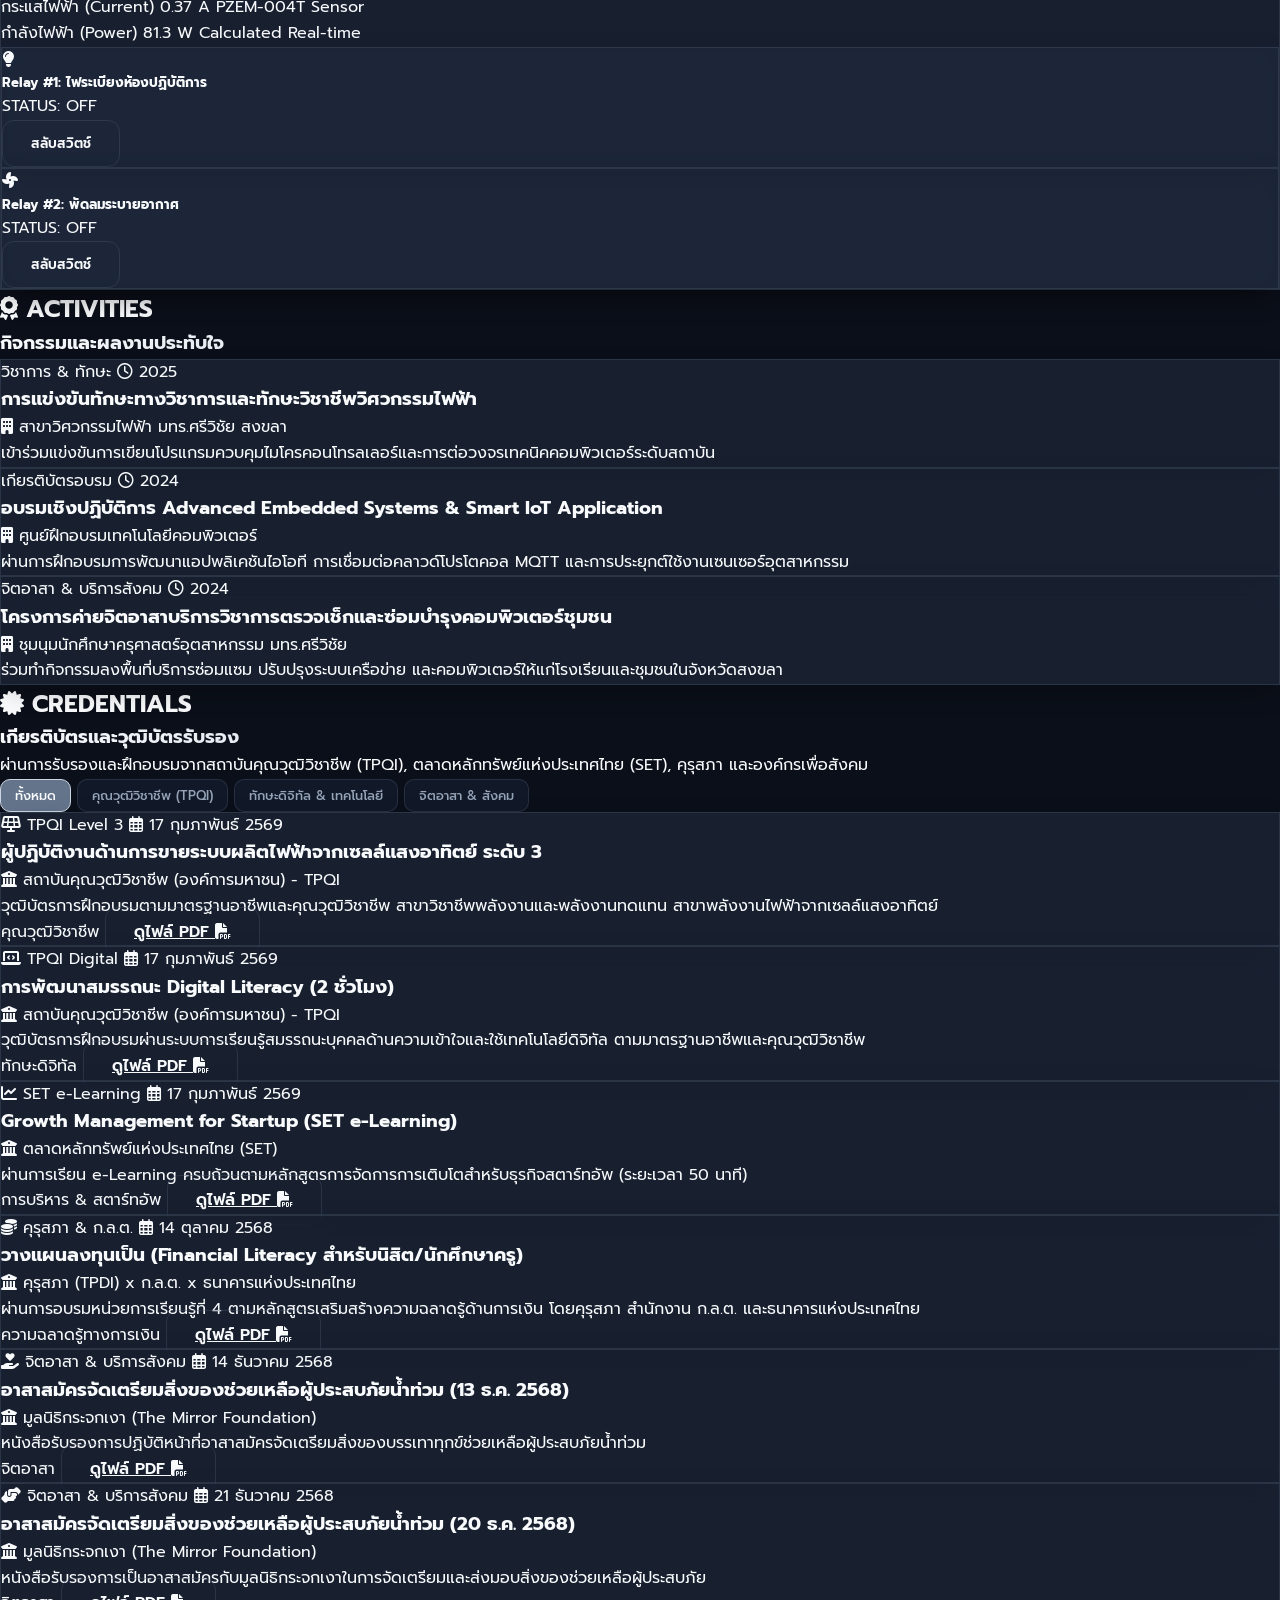
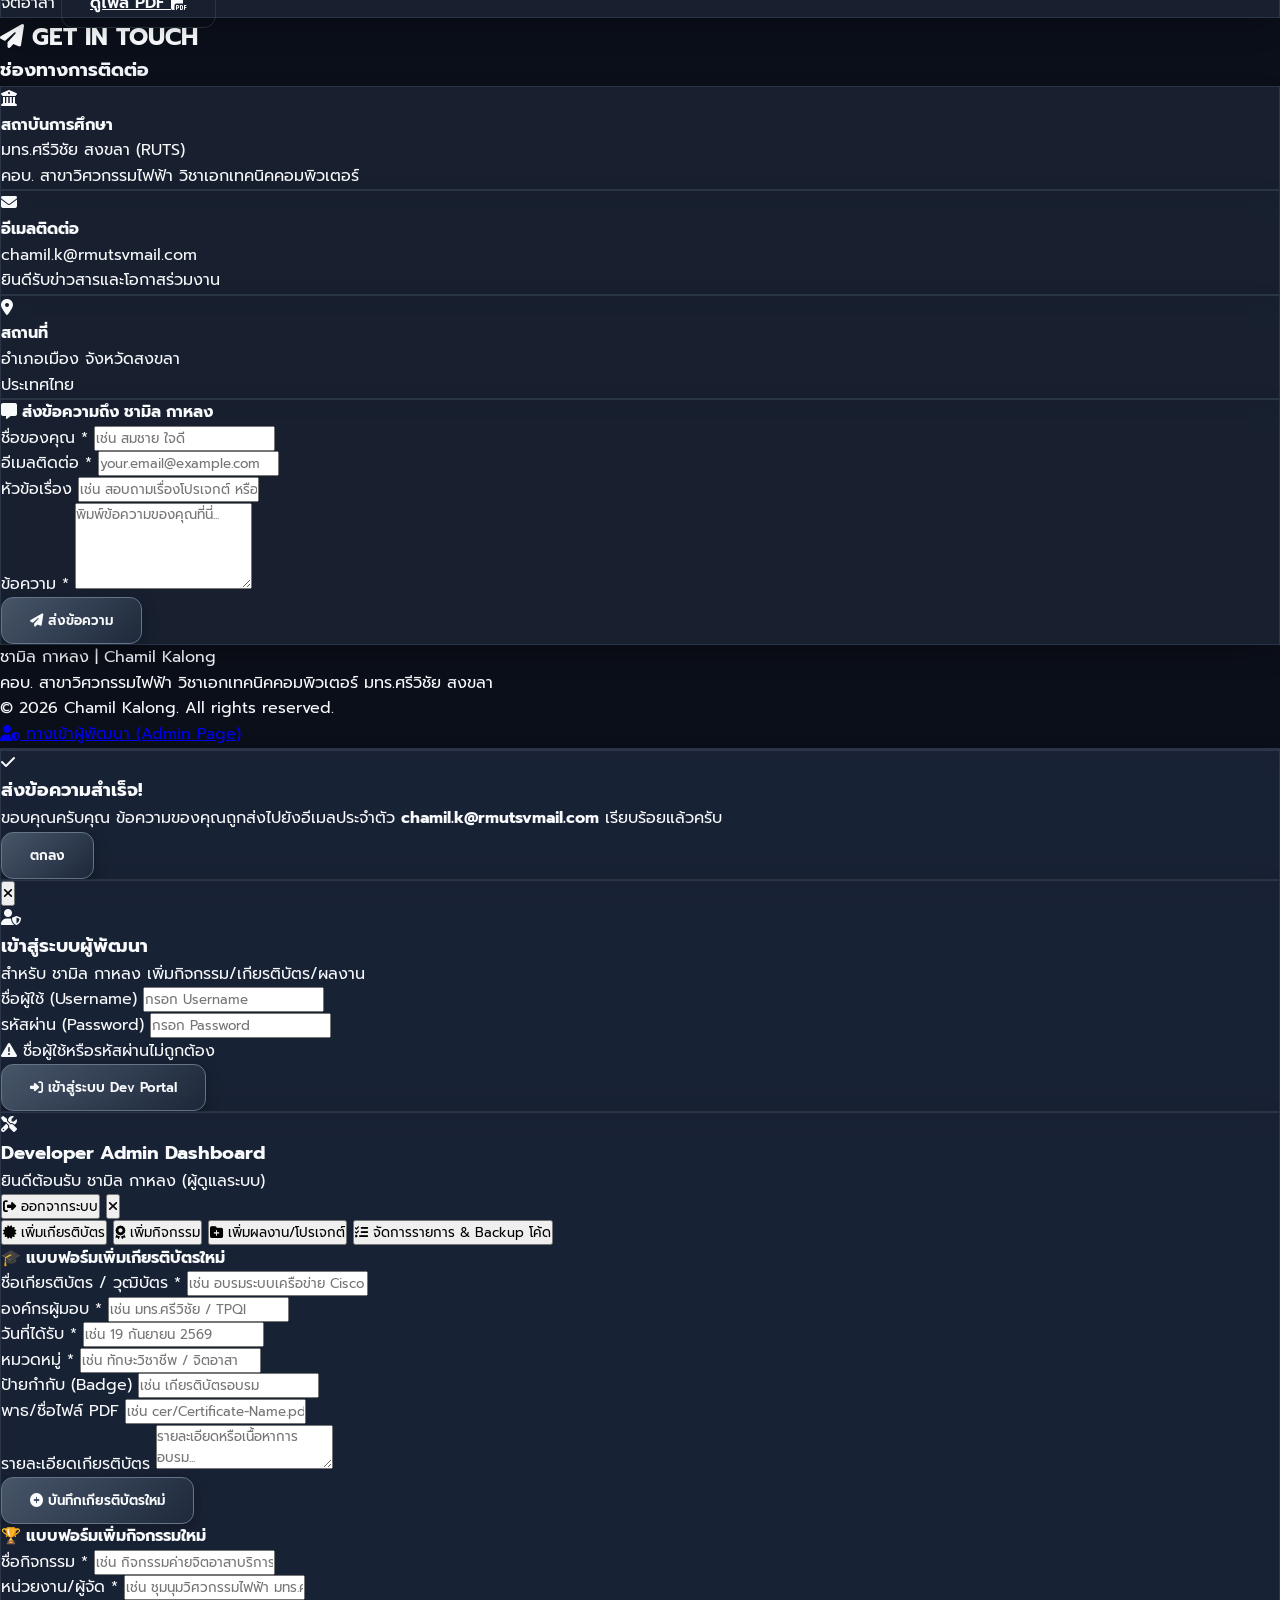
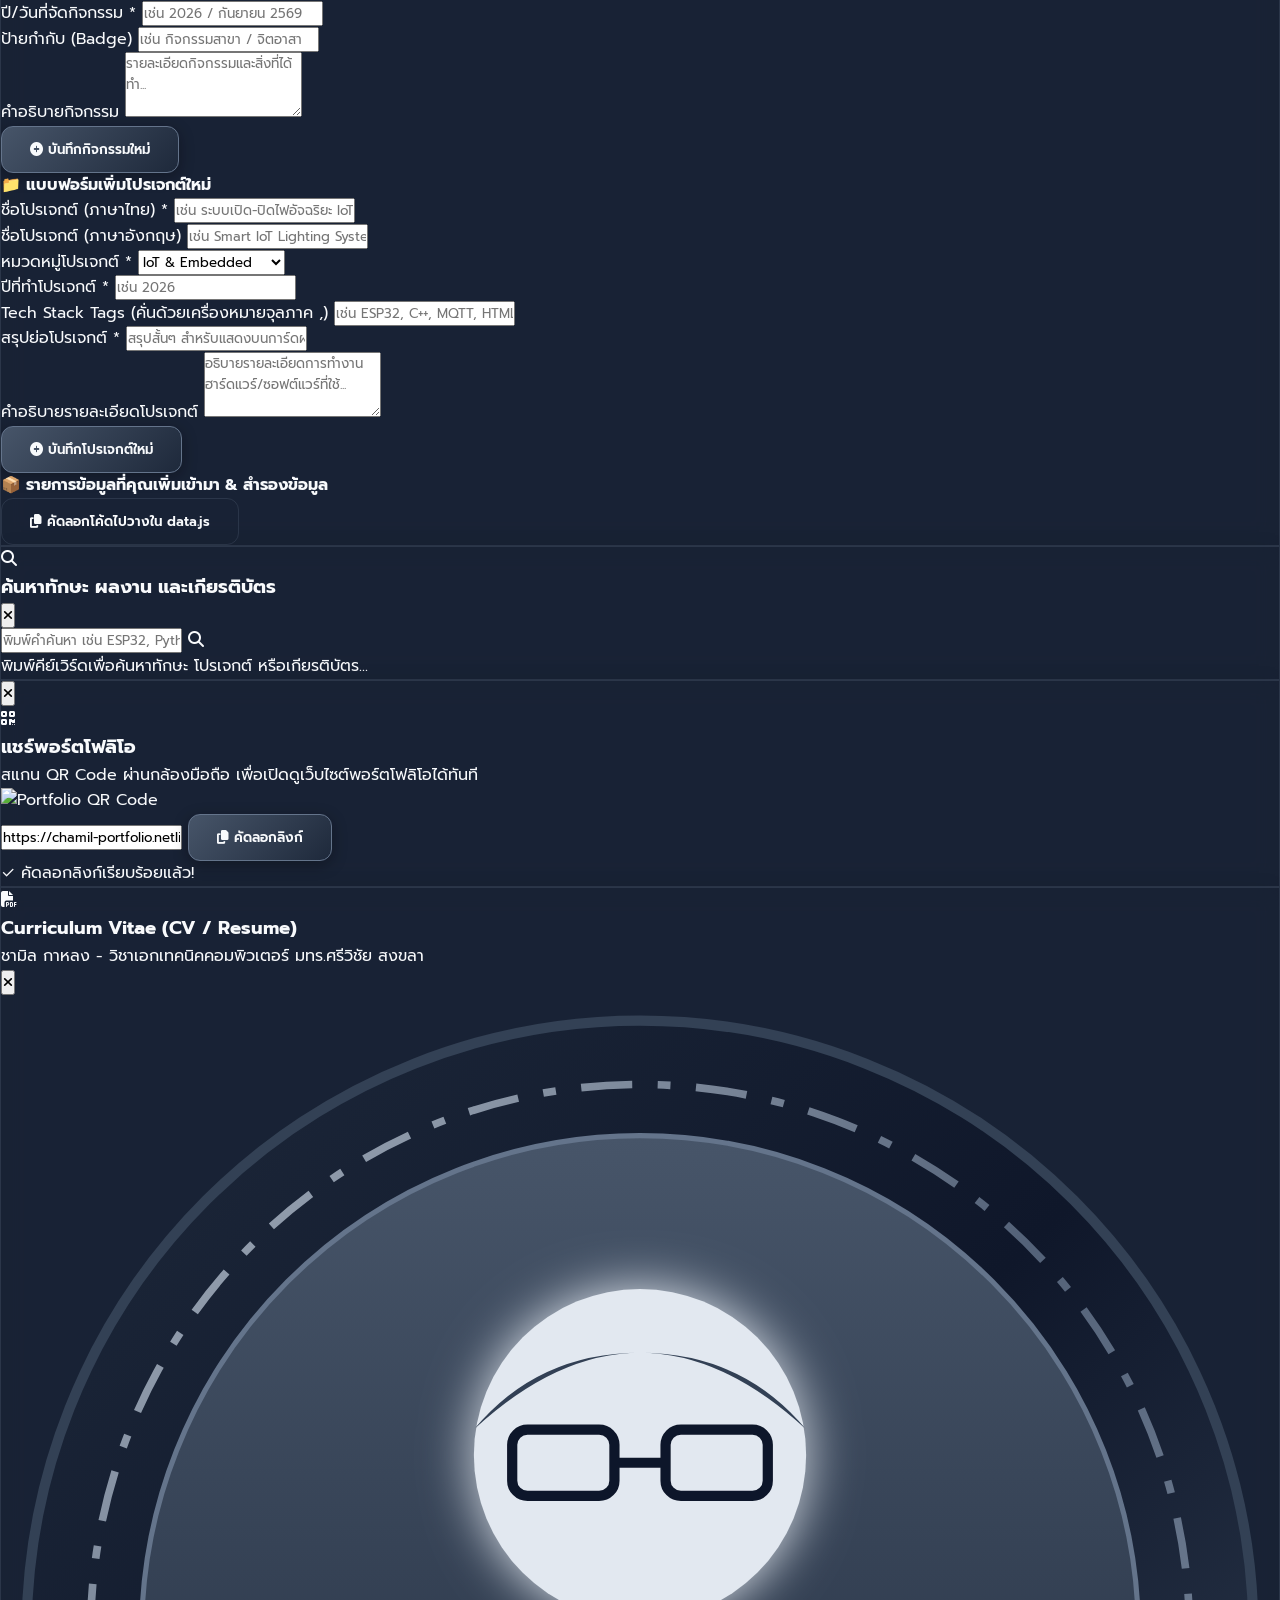
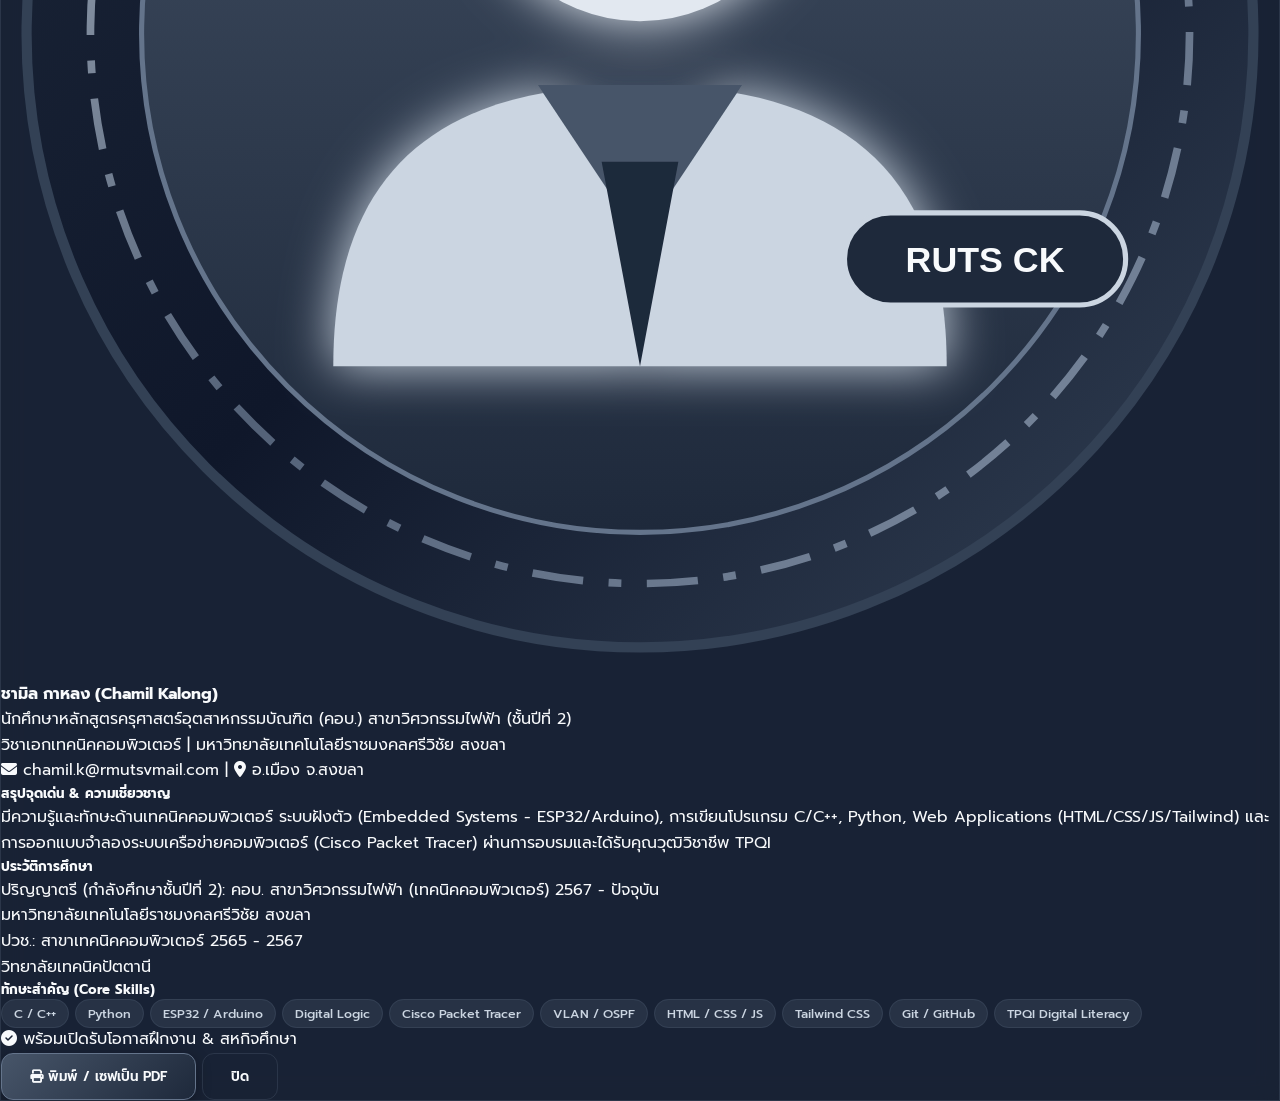
==== commit c6001dea: "α╣üα╕üα╣ëα╣äα╕éα╣Çα╕ºα╣çα╕Üα╣äα╕ïα╕òα╣î" ====
--- a/index.html
+++ b/index.html
@@ -88,7 +88,6 @@
 
         <a href="#projects" class="nav-link text-sm px-3 py-2 rounded-lg" data-i18n="nav_projects">ผลงาน</a>
         <a href="#certificates" class="nav-link text-sm px-3 py-2 rounded-lg" data-i18n="nav_certs">เกียรติบัตร</a>
-        <a href="#guestbook" class="nav-link text-sm px-3 py-2 rounded-lg" data-i18n="nav_guestbook">สมุดเยี่ยม</a>
         <a href="#contact" class="nav-link text-sm px-3 py-2 rounded-lg" data-i18n="nav_contact">ติดต่อ</a>
       </nav>
 
@@ -140,9 +139,6 @@
       <a href="#certificates" class="flex items-center gap-3 px-3 py-2.5 text-sm font-medium text-slate-200 hover:text-white hover:bg-slate-800/50 rounded-xl transition-colors">
         <i class="fas fa-award w-4 text-slate-500 text-sm"></i> เกียรติบัตร
       </a>
-      <a href="#guestbook" class="flex items-center gap-3 px-3 py-2.5 text-sm font-medium text-slate-200 hover:text-white hover:bg-slate-800/50 rounded-xl transition-colors">
-        <i class="fas fa-book-open w-4 text-slate-500 text-sm"></i> สมุดเยี่ยม
-      </a>
       <a href="#contact" class="flex items-center gap-3 px-3 py-2.5 text-sm font-medium text-slate-200 hover:text-white hover:bg-slate-800/50 rounded-xl transition-colors">
         <i class="fas fa-envelope w-4 text-slate-500 text-sm"></i> ติดต่อ
       </a>
@@ -451,49 +447,6 @@
     </div>
   </section>
 
-  <!-- ==================== 8.5 GUESTBOOK & RECOMMENDATIONS ==================== -->
-  <section id="guestbook" class="py-24 border-t border-slate-800/60 bg-slate-900/30 relative">
-    <div class="max-w-6xl mx-auto px-4 sm:px-6 lg:px-8">
-      <div class="text-center max-w-3xl mx-auto mb-16">
-        <h2 class="text-xs font-bold uppercase tracking-widest text-slate-400 mb-2"><i class="fas fa-comments mr-1"></i> GUESTBOOK</h2>
-        <h3 class="text-3xl font-extrabold text-gradient-gray">สมุดเยี่ยมชม & ข้อความทายทัก</h3>
-        <p class="text-sm text-slate-400 mt-2">ร่วมพิมพ์ข้อความทายทัก หรือเขียนคำอวยพร/ข้อเสนอแนะถึง ชามิล กาหลง</p>
-        <div class="w-16 h-1 bg-slate-600 mx-auto mt-4 rounded-full"></div>
-      </div>
-
-      <div class="grid grid-cols-1 lg:grid-cols-12 gap-8 items-start">
-        <!-- Add Entry Form -->
-        <div class="lg:col-span-5 glass-panel p-6 rounded-3xl">
-          <h4 class="text-sm font-bold text-slate-100 mb-4 flex items-center gap-2">
-            <i class="fas fa-pen text-slate-400"></i> ฝากข้อความในสมุดเยี่ยม
-          </h4>
-          <form id="guestbookForm" class="space-y-4">
-            <div>
-              <label class="block text-xs font-semibold text-slate-300 mb-1">ชื่อของคุณ *</label>
-              <input type="text" id="gbName" required placeholder="เช่น อ.สมชาย / พี่รุ่นพี่เทคนิคคอม" class="w-full px-3.5 py-2.5 rounded-xl bg-slate-950/80 border border-slate-700 text-slate-100 text-xs focus:outline-none focus:border-slate-400" />
-            </div>
-            <div>
-              <label class="block text-xs font-semibold text-slate-300 mb-1">บทบาท / สถาบัน (ระบุหรือไม่ก็ได้)</label>
-              <input type="text" id="gbRole" placeholder="เช่น อาจารย์ประจำสาขา / รุ่นพี่ ปวช." class="w-full px-3.5 py-2.5 rounded-xl bg-slate-950/80 border border-slate-700 text-slate-100 text-xs focus:outline-none focus:border-slate-400" />
-            </div>
-            <div>
-              <label class="block text-xs font-semibold text-slate-300 mb-1">ข้อความของคุณ *</label>
-              <textarea id="gbMessage" rows="3" required placeholder="เขียนคำทายทัก ข้อเสนอแนะ หรือความประทับใจ..." class="w-full px-3.5 py-2.5 rounded-xl bg-slate-950/80 border border-slate-700 text-slate-100 text-xs focus:outline-none focus:border-slate-400 resize-none"></textarea>
-            </div>
-            <button type="submit" class="w-full btn-primary-gray py-2.5 text-xs flex items-center justify-center gap-2">
-              <i class="fas fa-paper-plane"></i> บันทึกข้อความลงสมุดเยี่ยม
-            </button>
-          </form>
-        </div>
-
-        <!-- Guestbook Entries List -->
-        <div class="lg:col-span-7 space-y-4 max-h-[500px] overflow-y-auto pr-1" id="guestbookList">
-          <!-- Rendered by JS -->
-        </div>
-      </div>
-    </div>
-  </section>
-
   <!-- ==================== 8. CONTACT SECTION ==================== -->
   <section id="contact" class="py-24 relative">
     <div class="max-w-6xl mx-auto px-4 sm:px-6 lg:px-8">
@@ -971,6 +924,10 @@
   </div>
 
   <!-- JavaScript Modules -->
+  <script src="https://www.gstatic.com/firebasejs/10.9.0/firebase-app-compat.js"></script>
+  <script src="https://www.gstatic.com/firebasejs/10.9.0/firebase-firestore-compat.js"></script>
+  <script src="https://www.gstatic.com/firebasejs/10.9.0/firebase-storage-compat.js"></script>
+  <script src="assets/js/firebase-config.js?v=1.0.0"></script>
   <script src="assets/js/data.js?v=1.0.2"></script>
   <script src="assets/js/main.js?v=1.0.2"></script>
 </body>
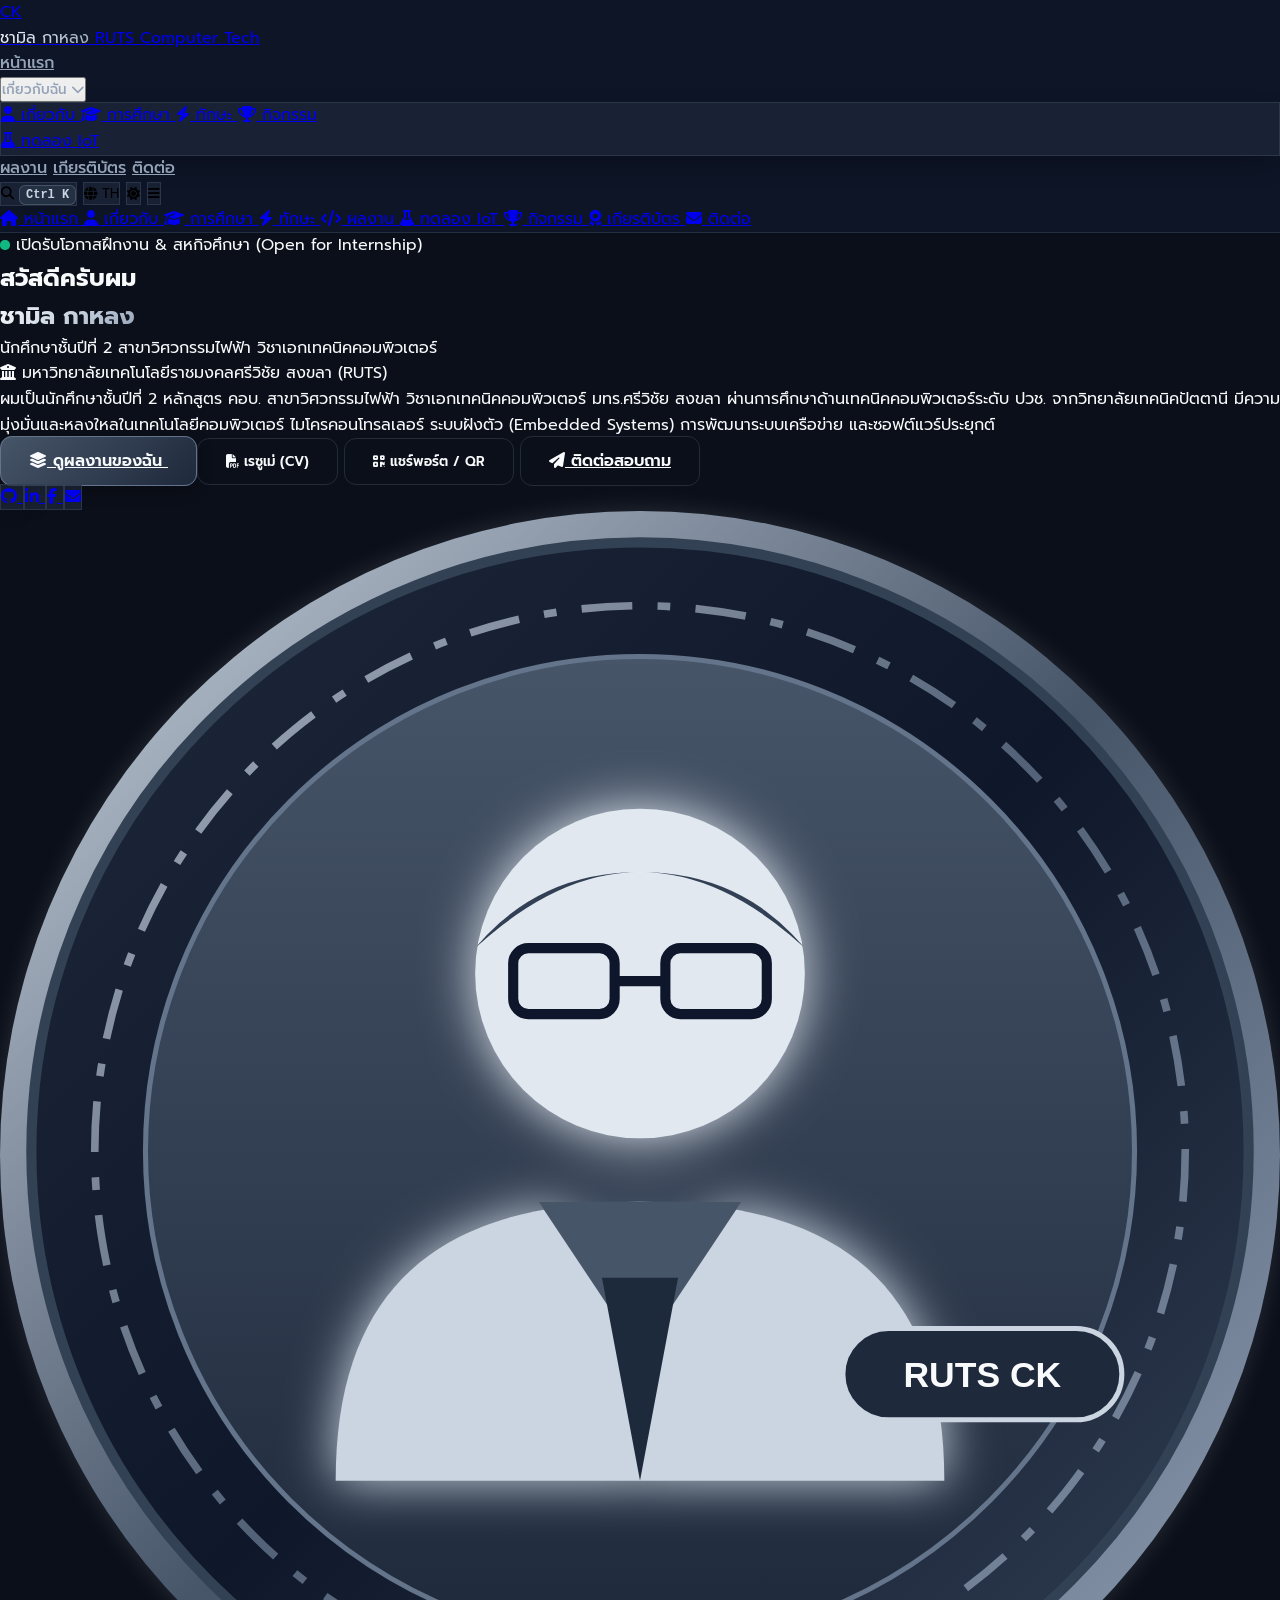
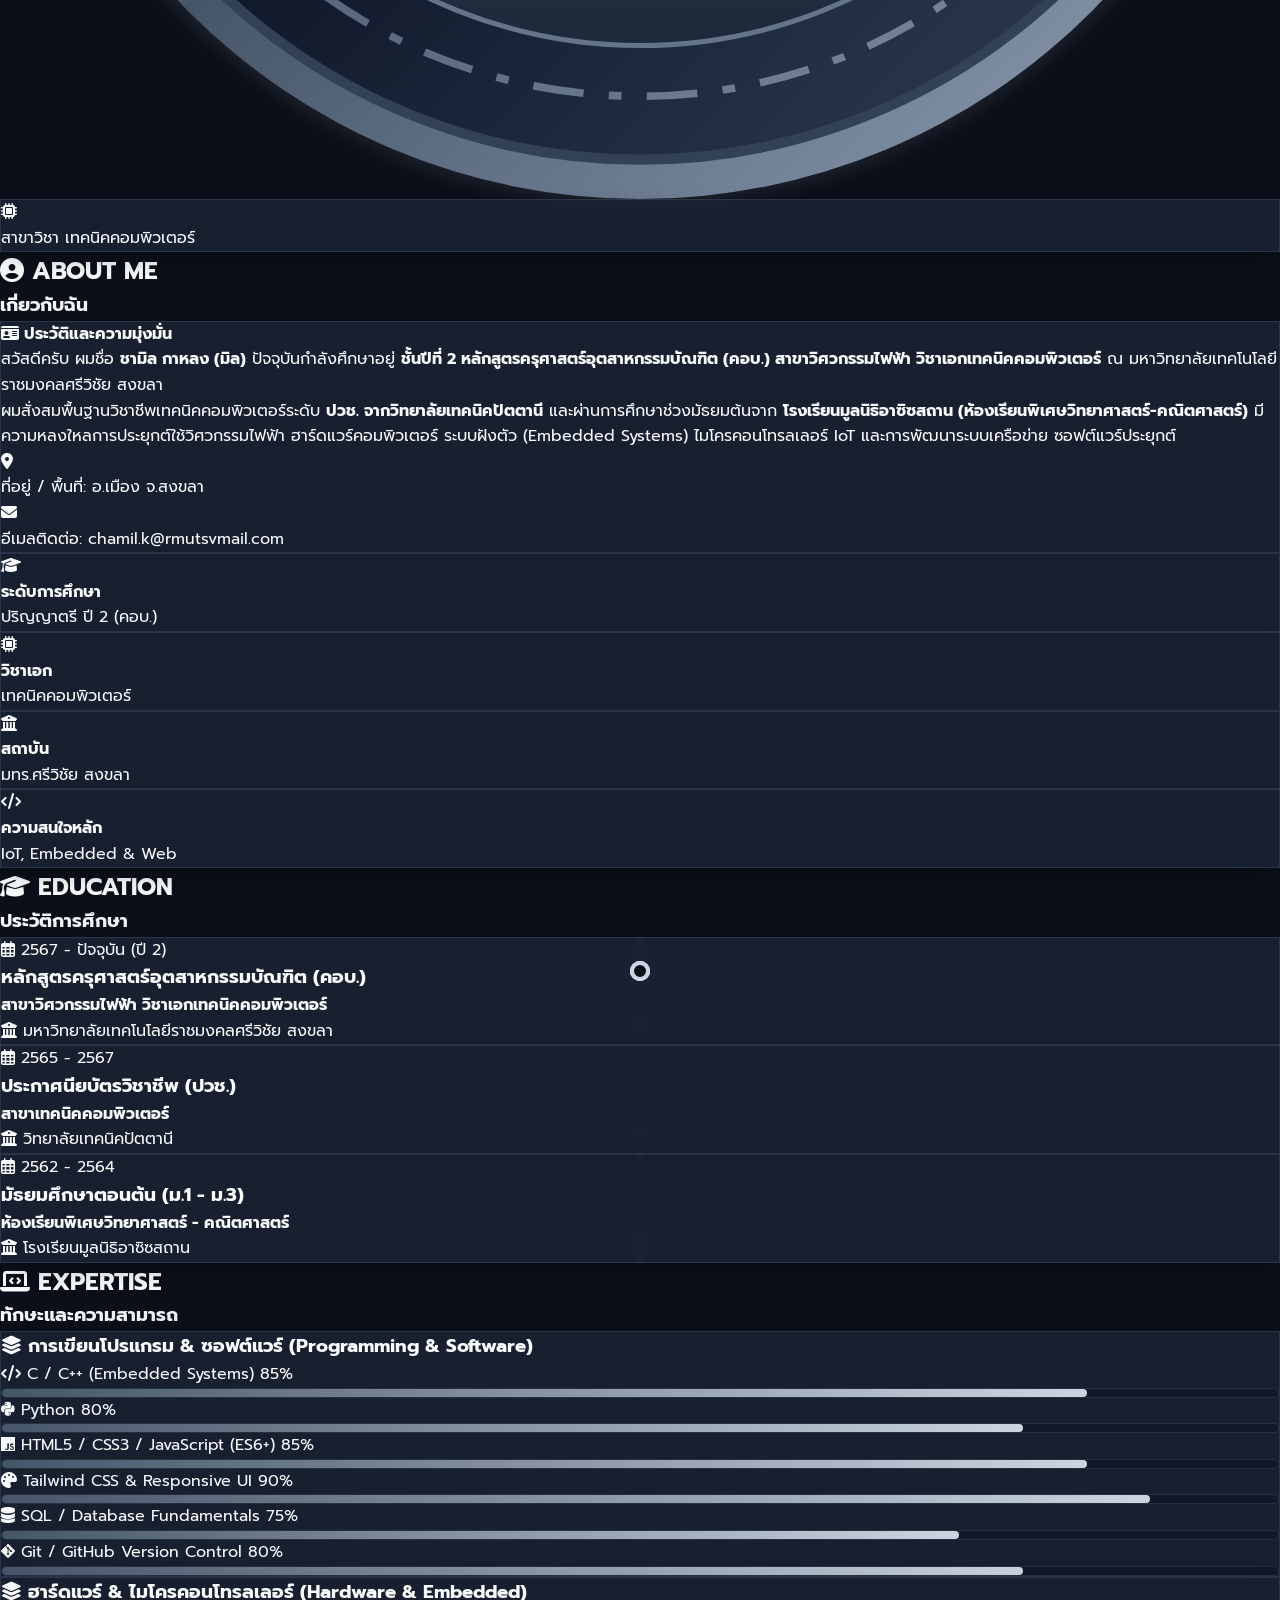
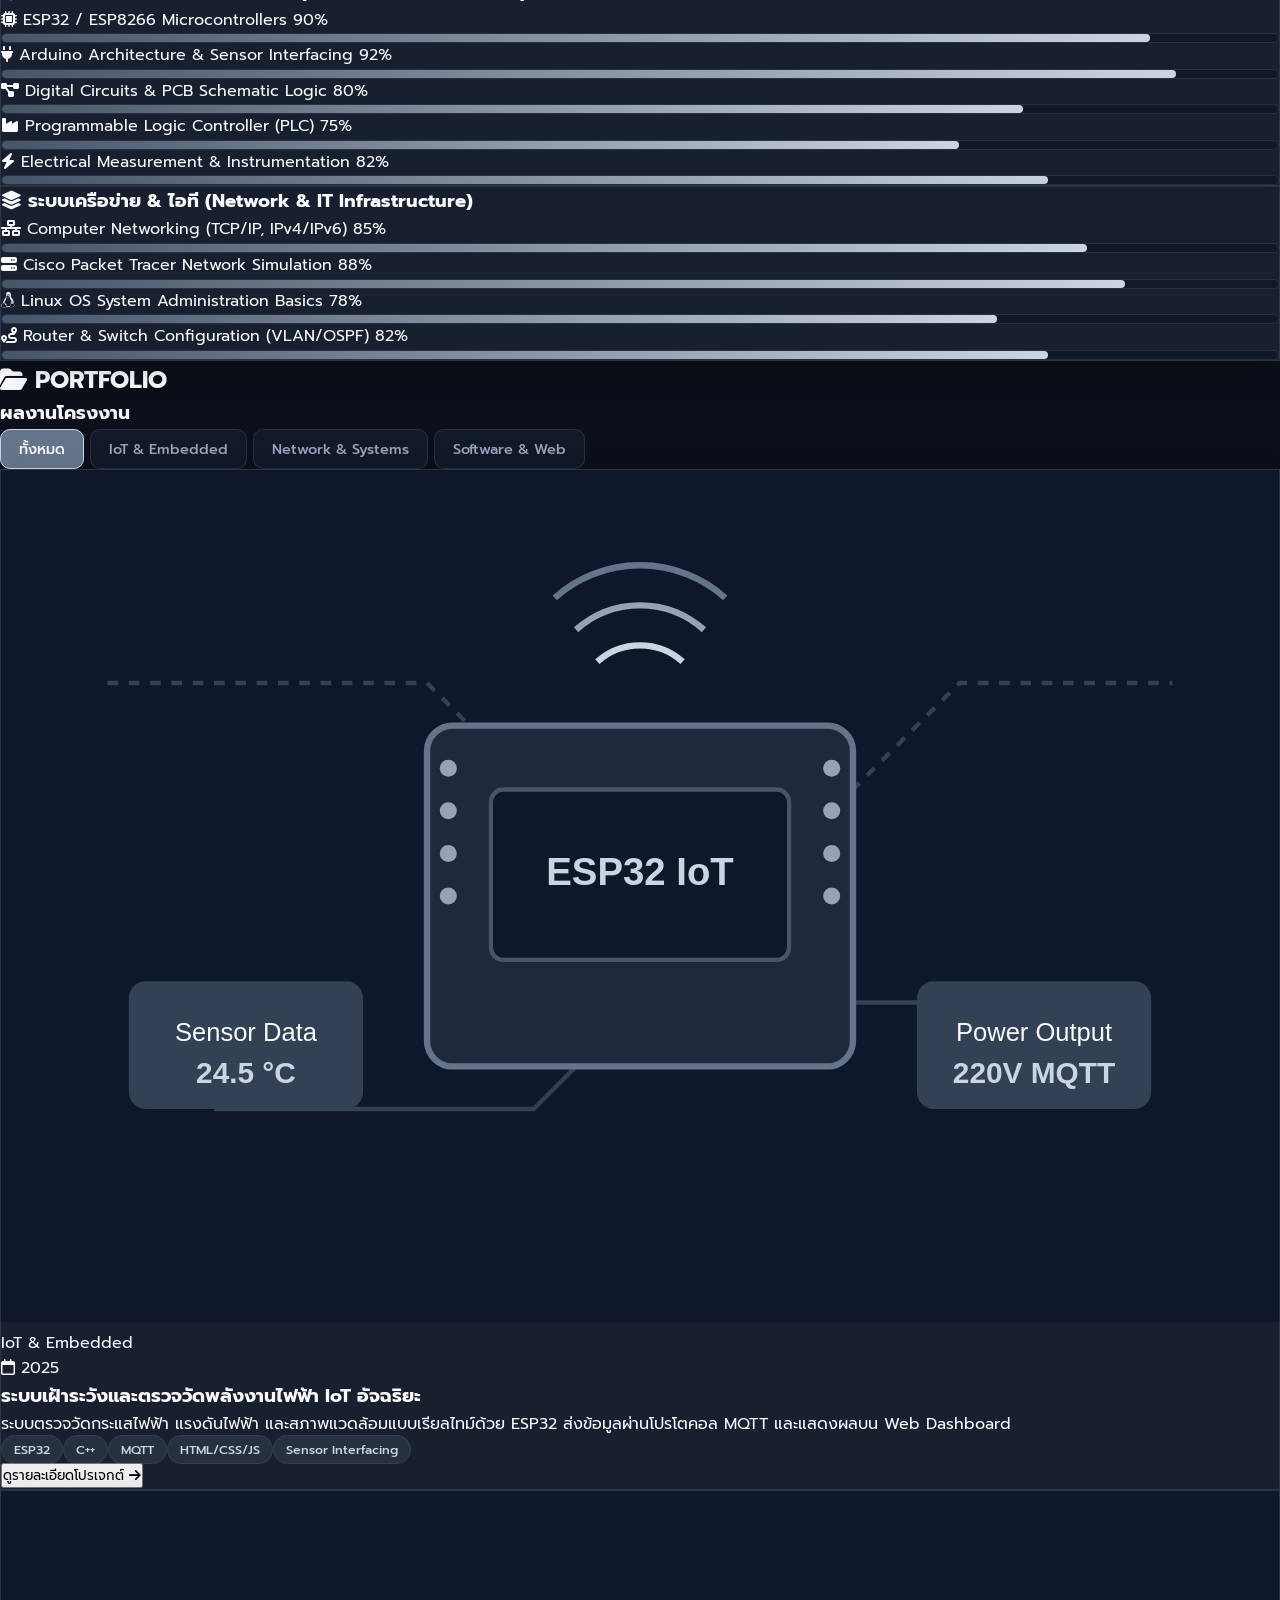
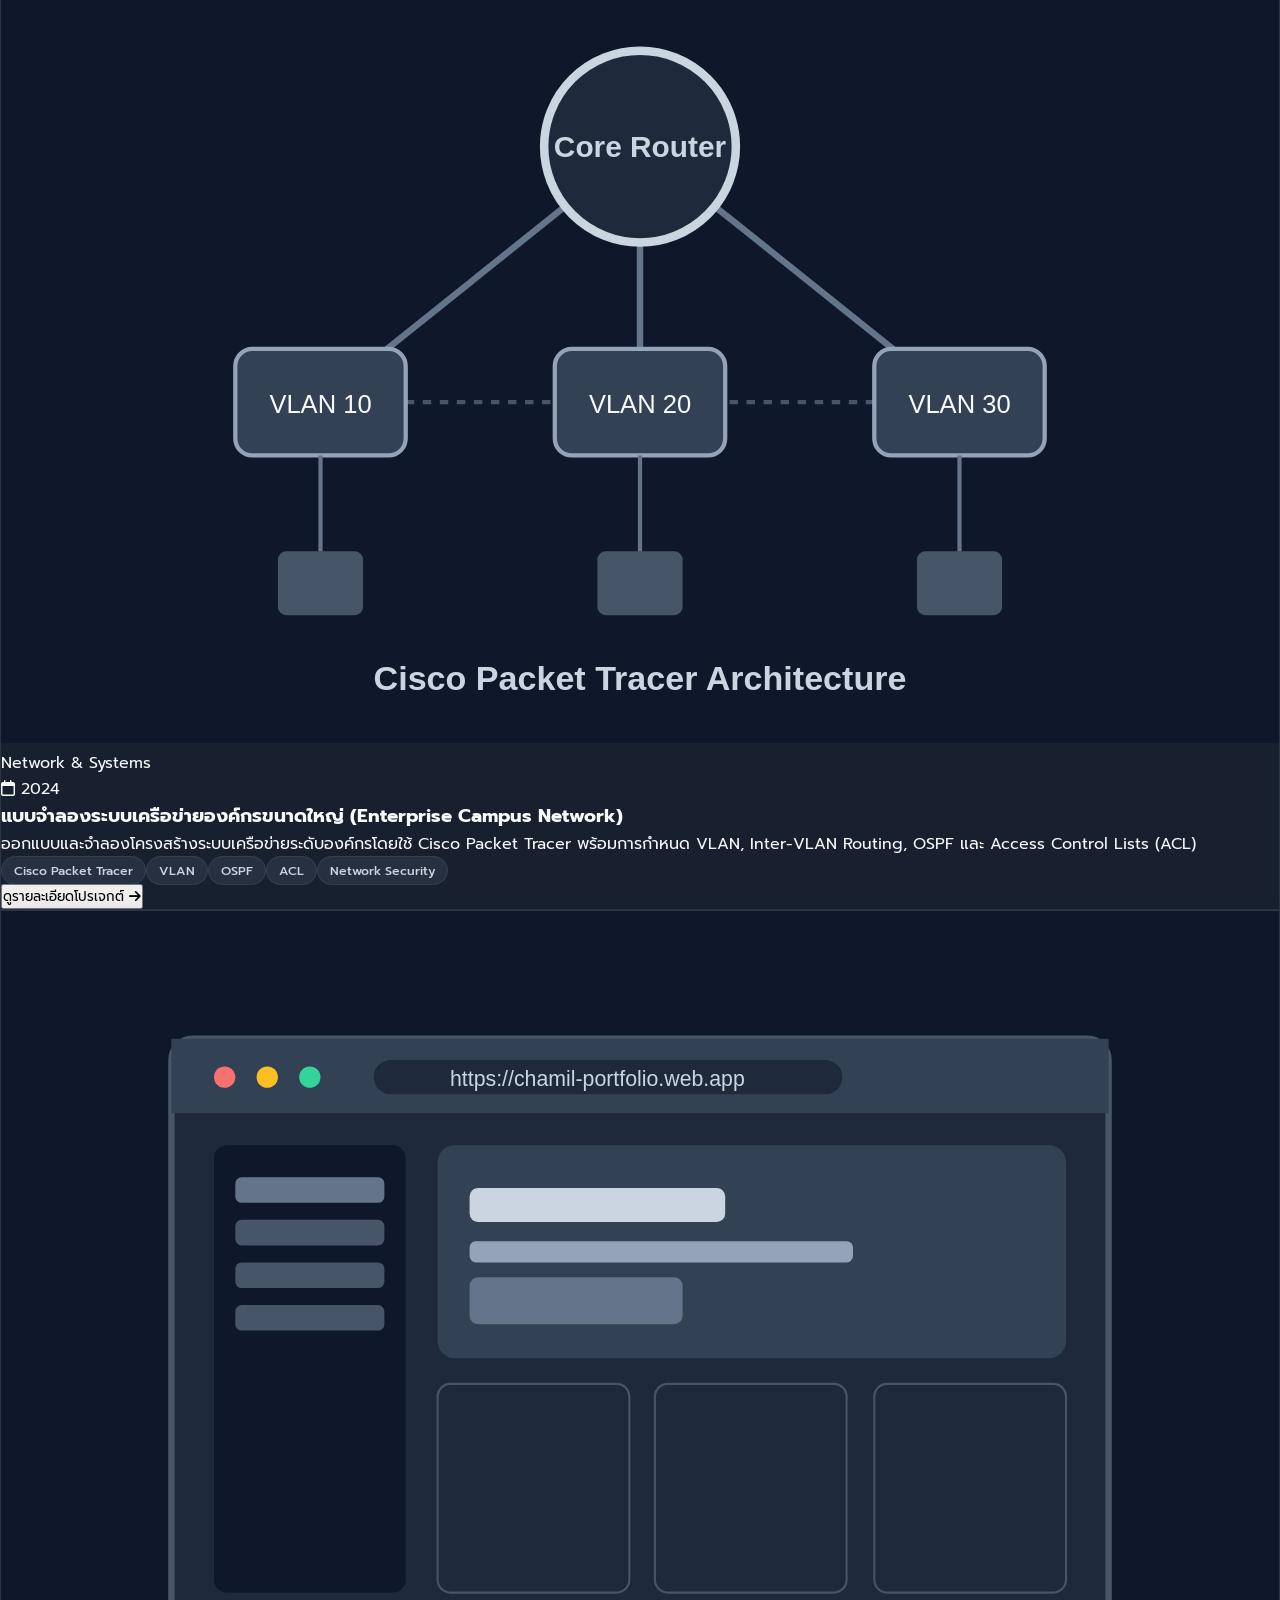
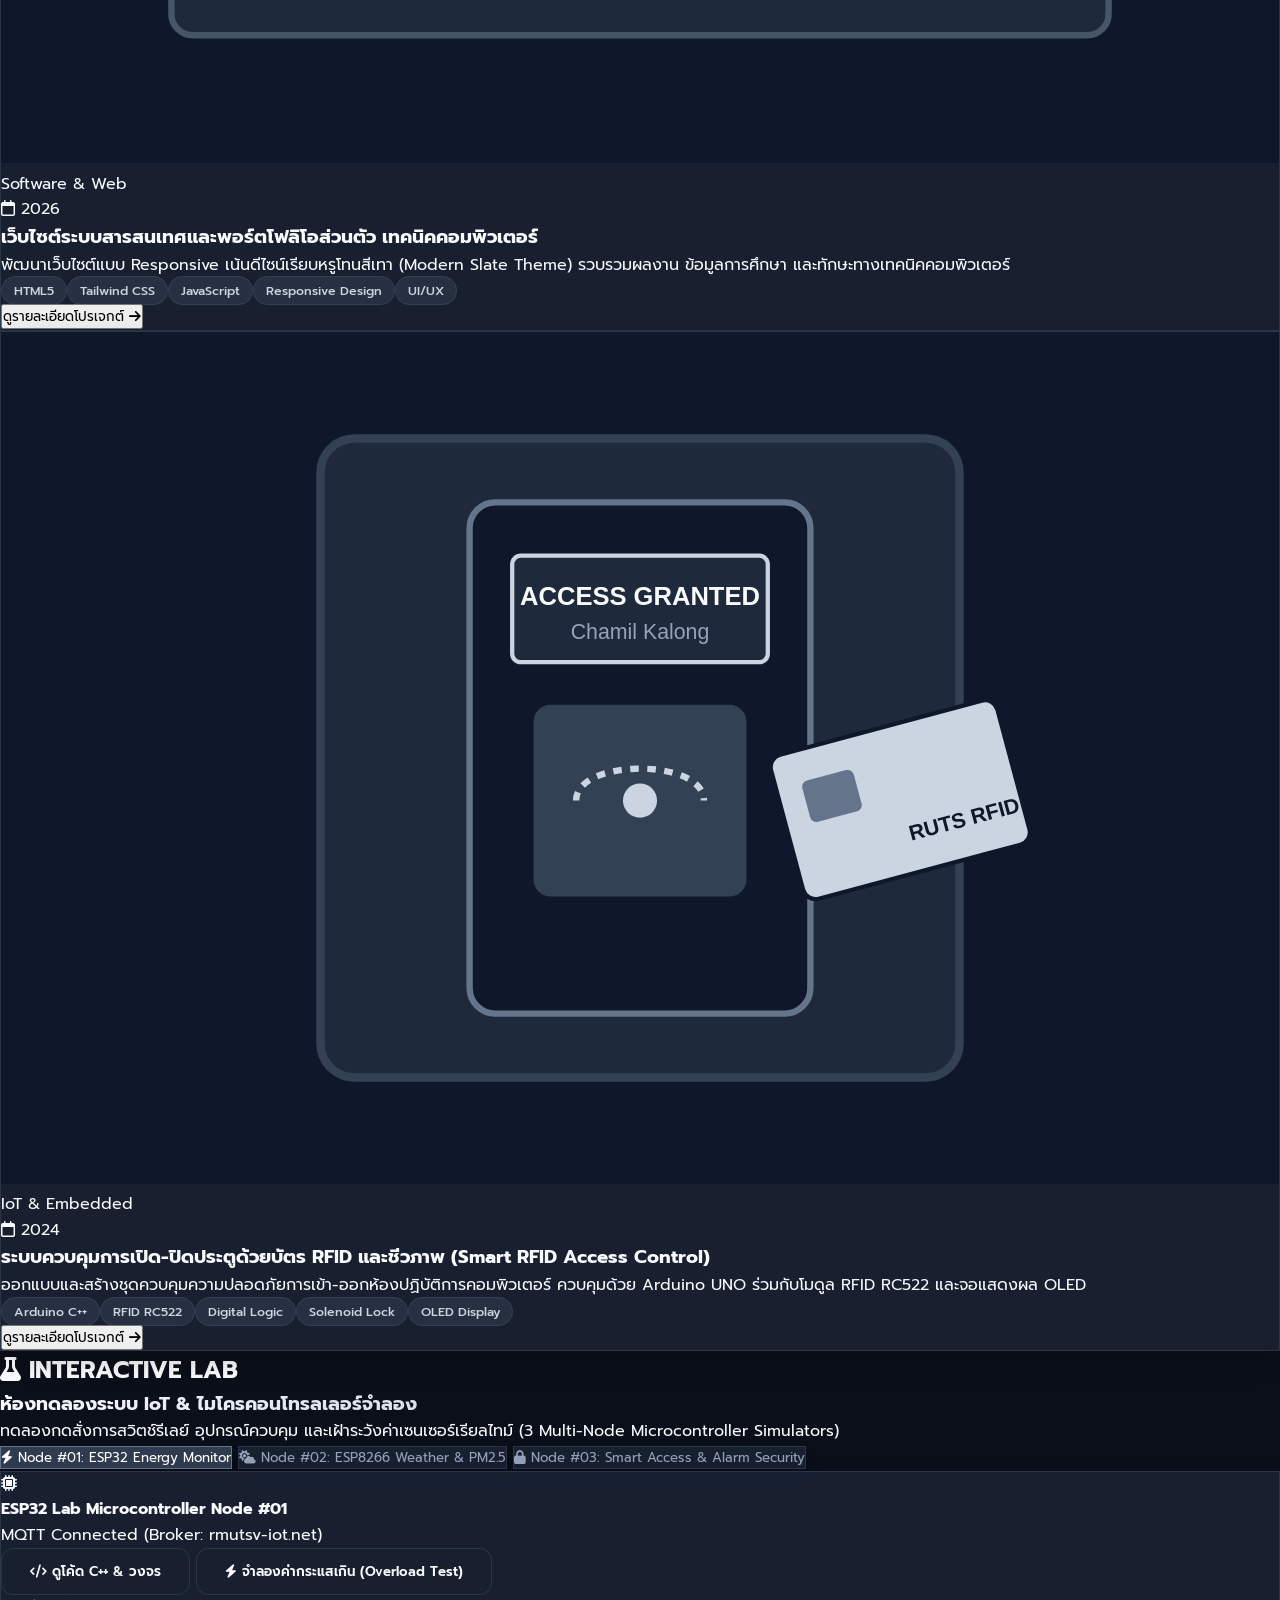
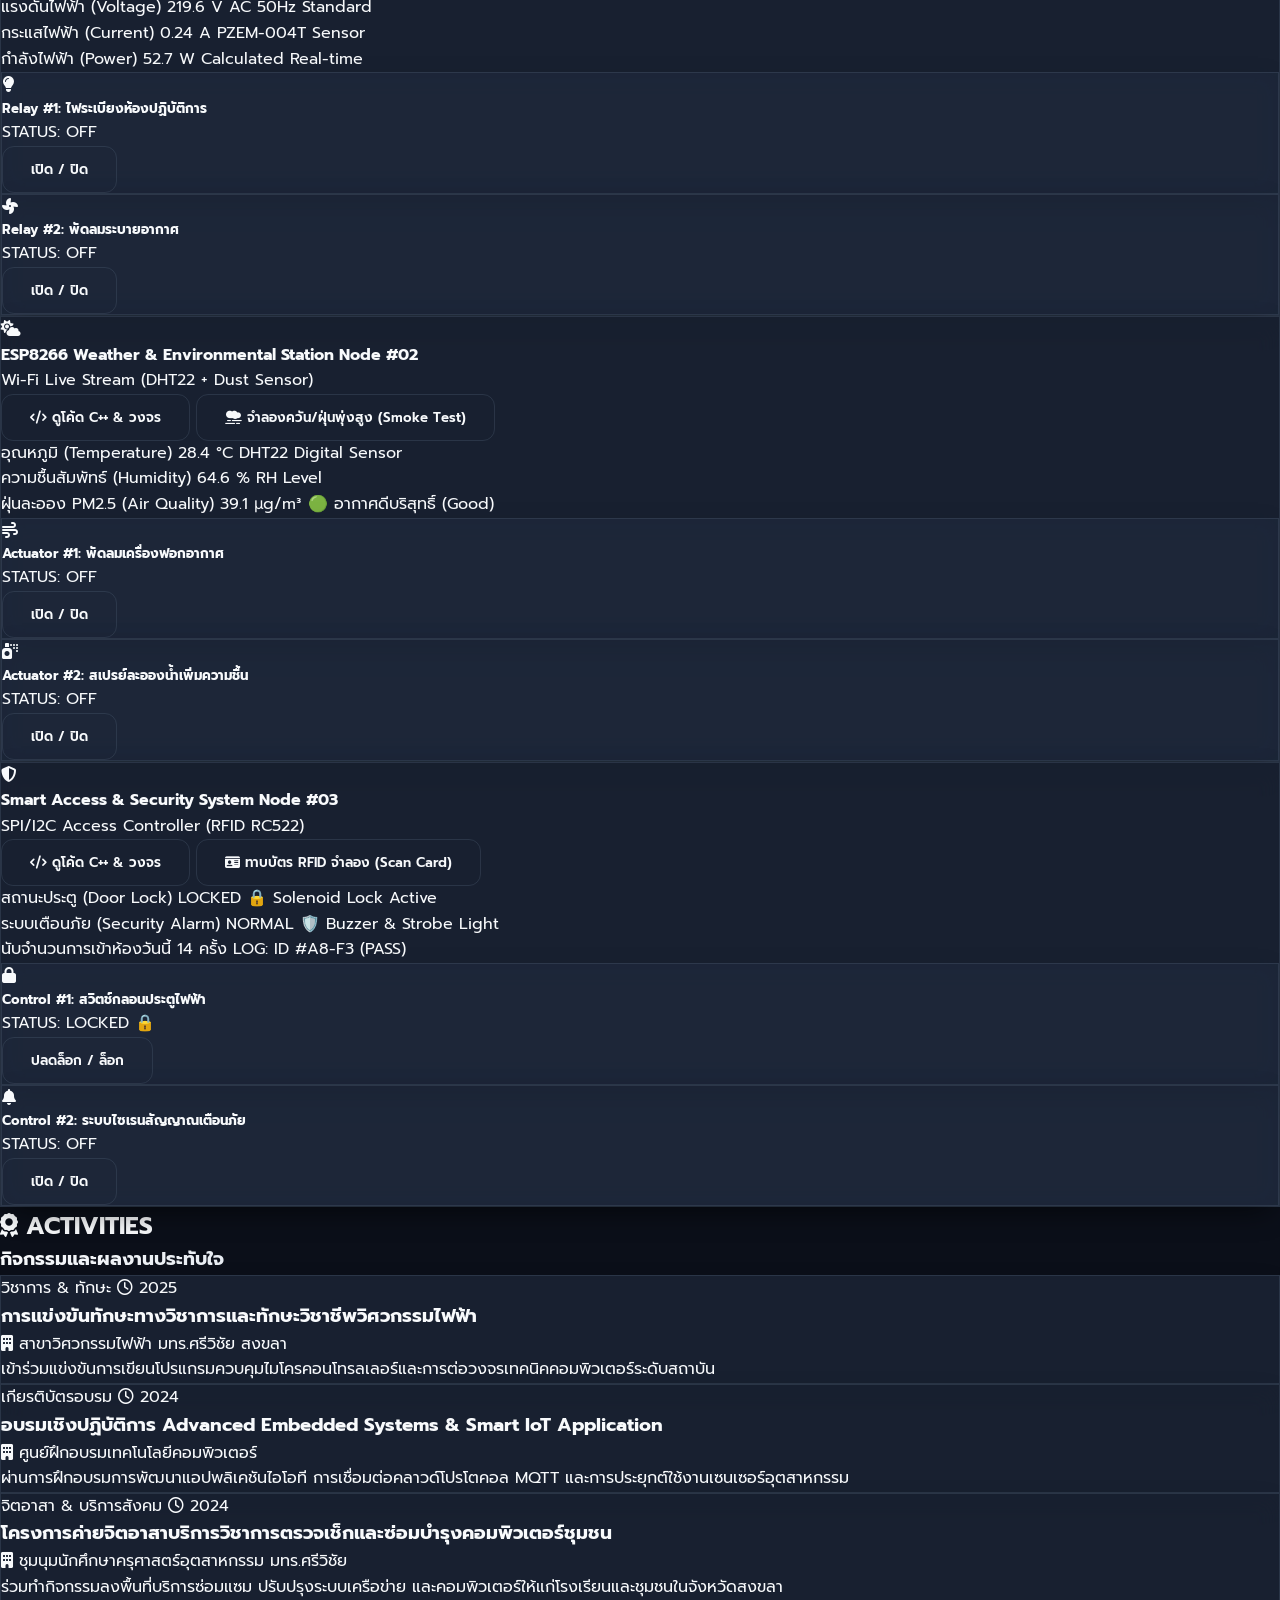
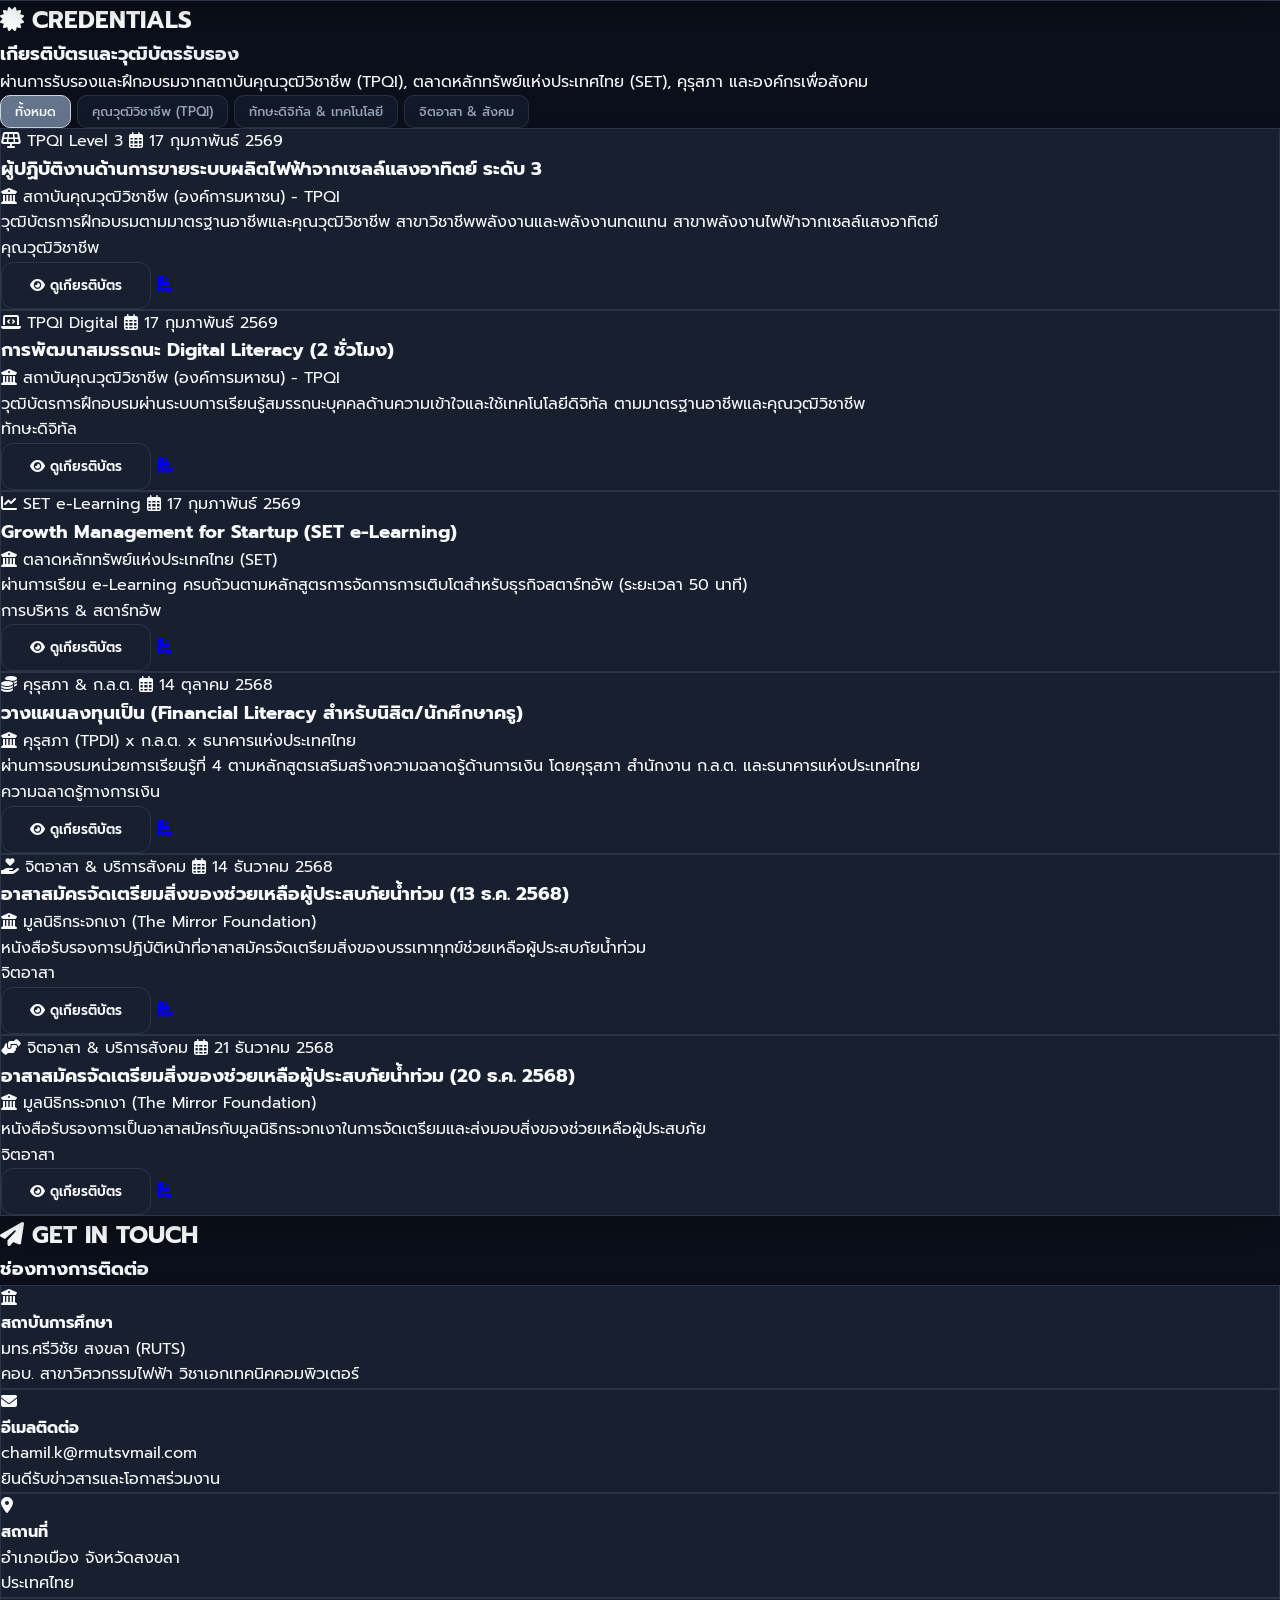
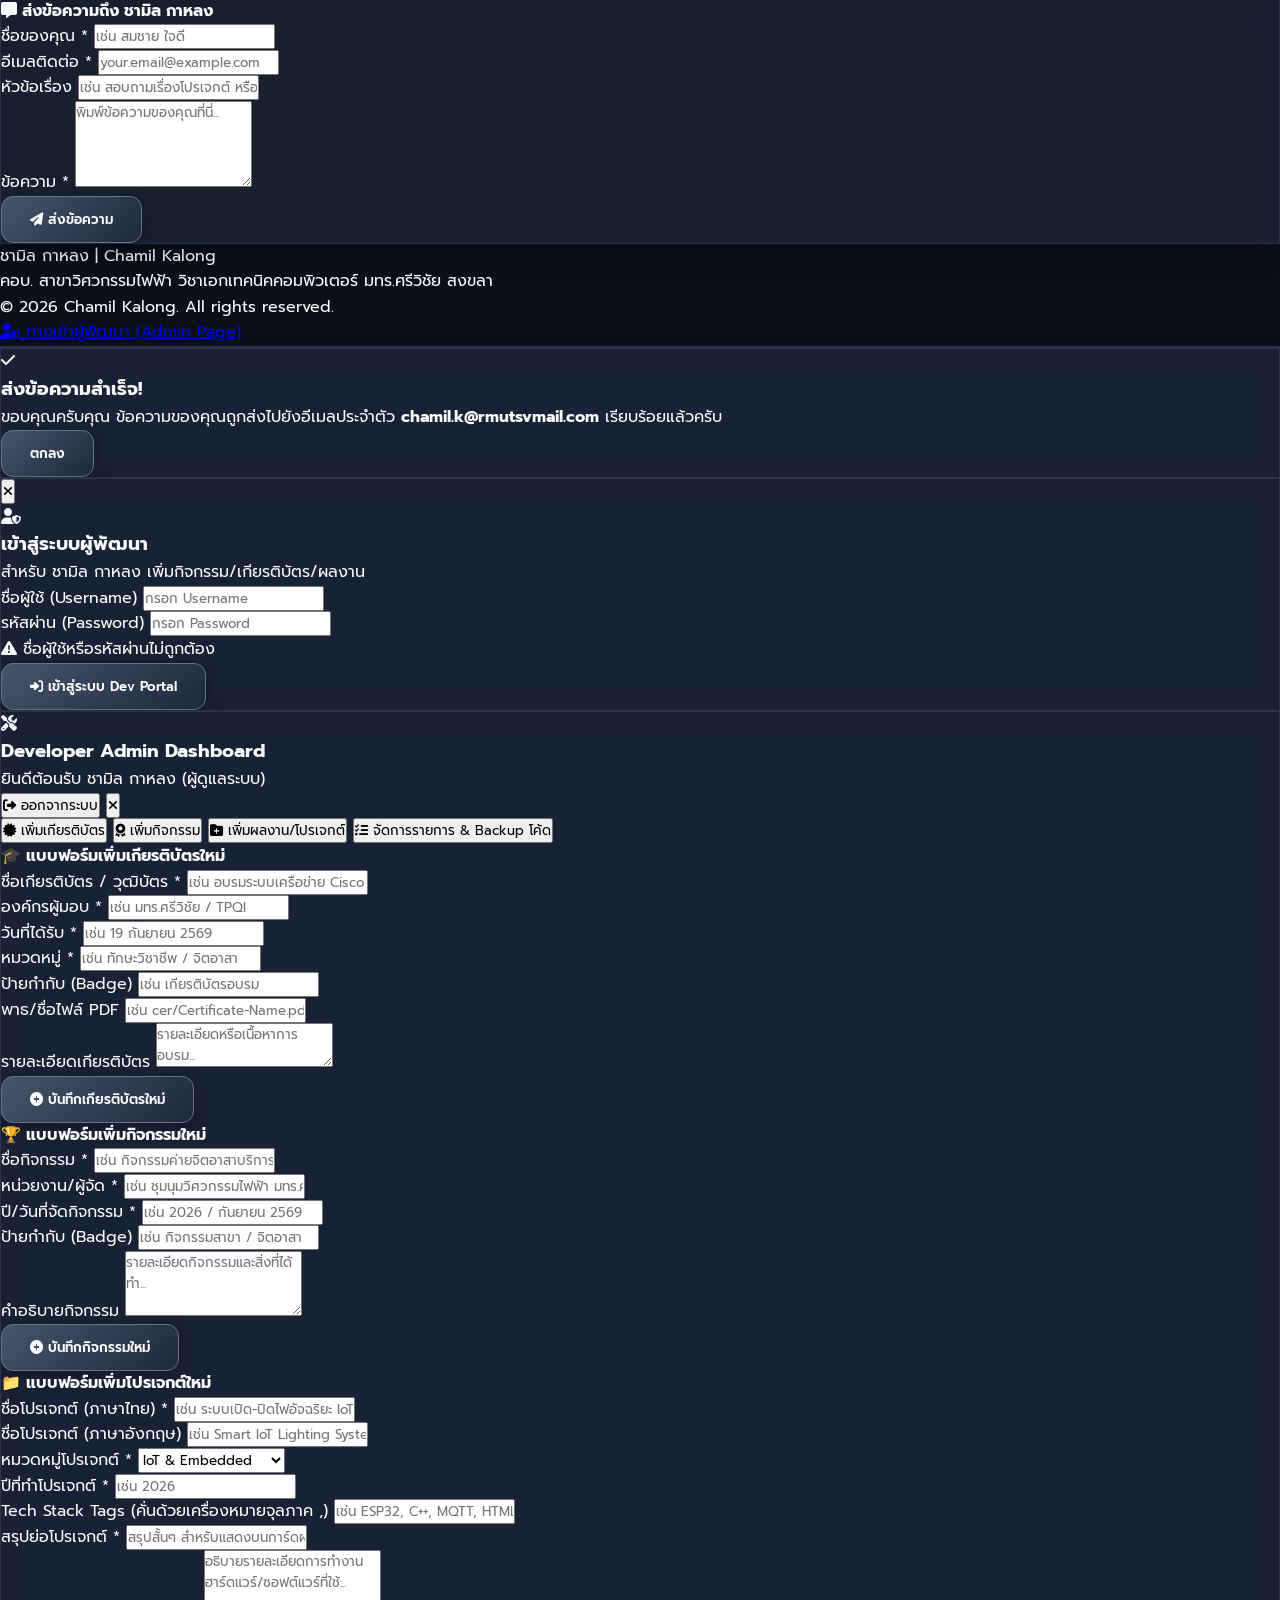
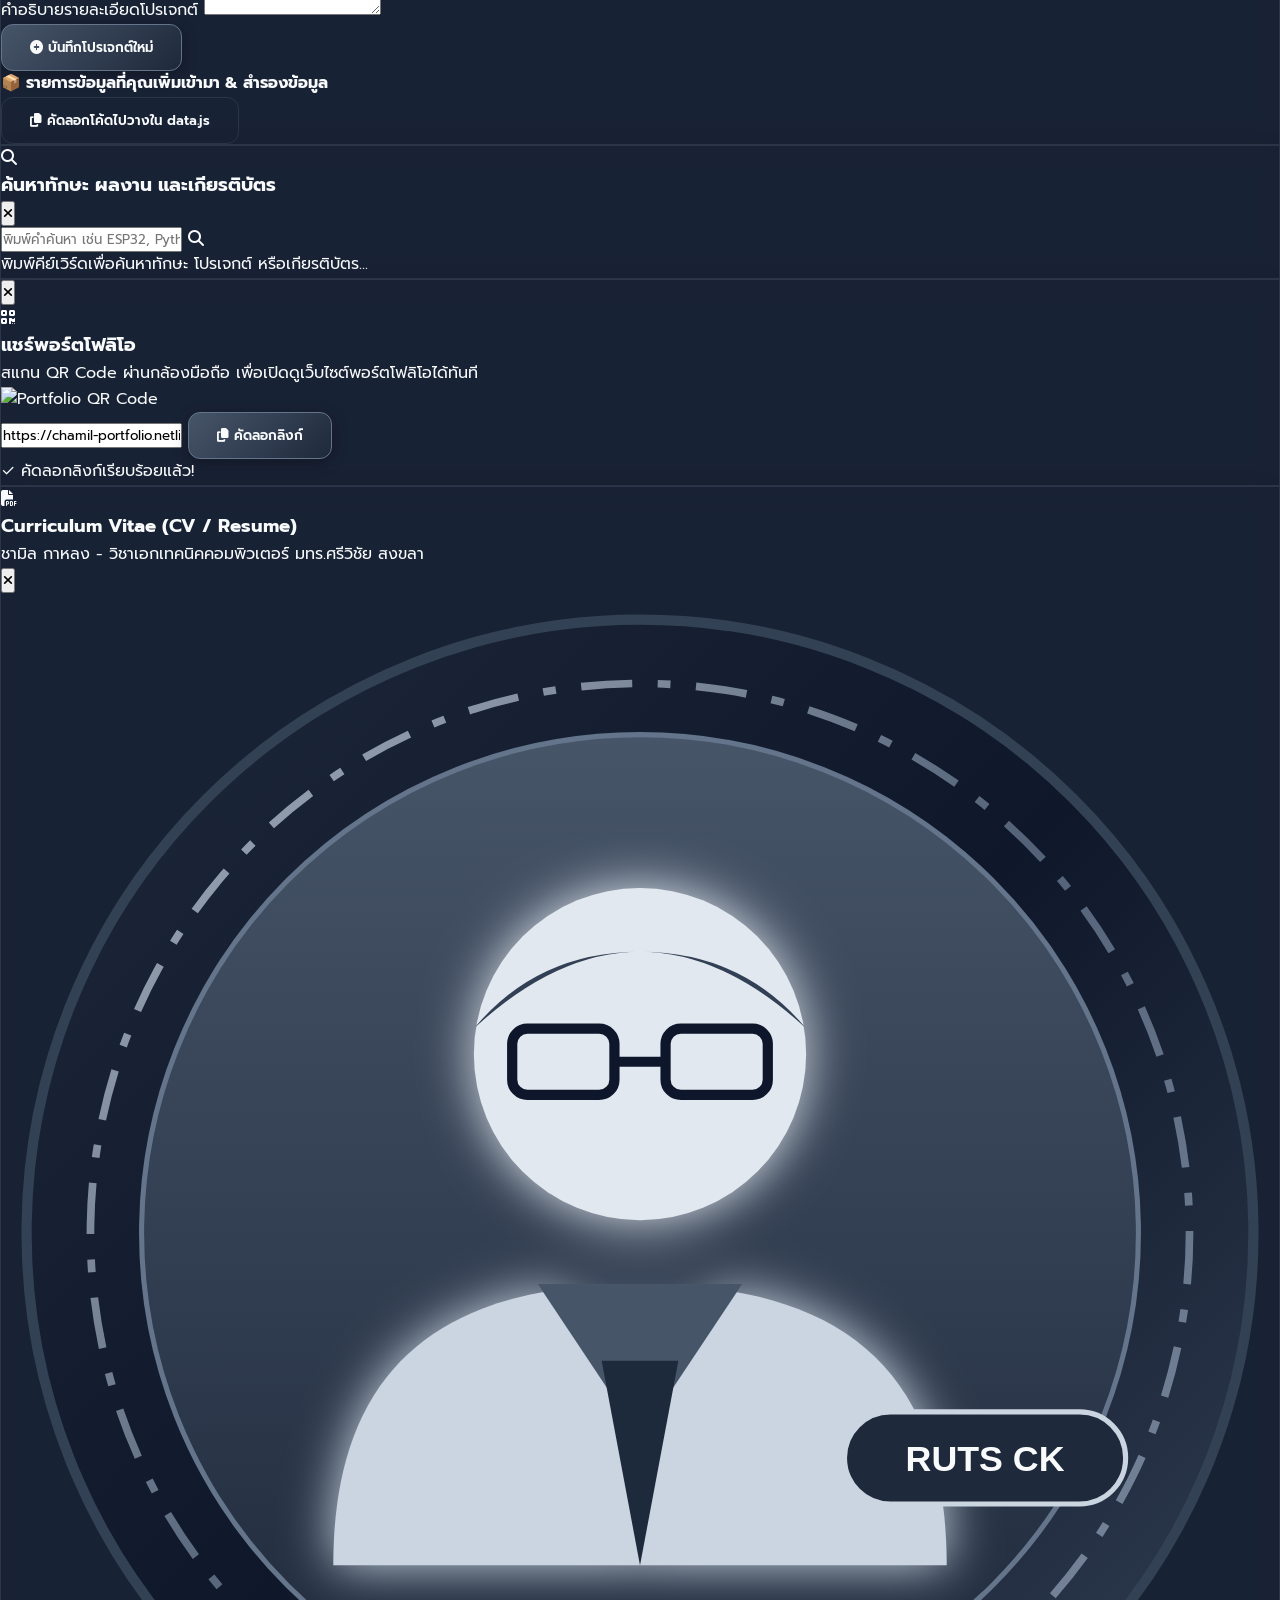
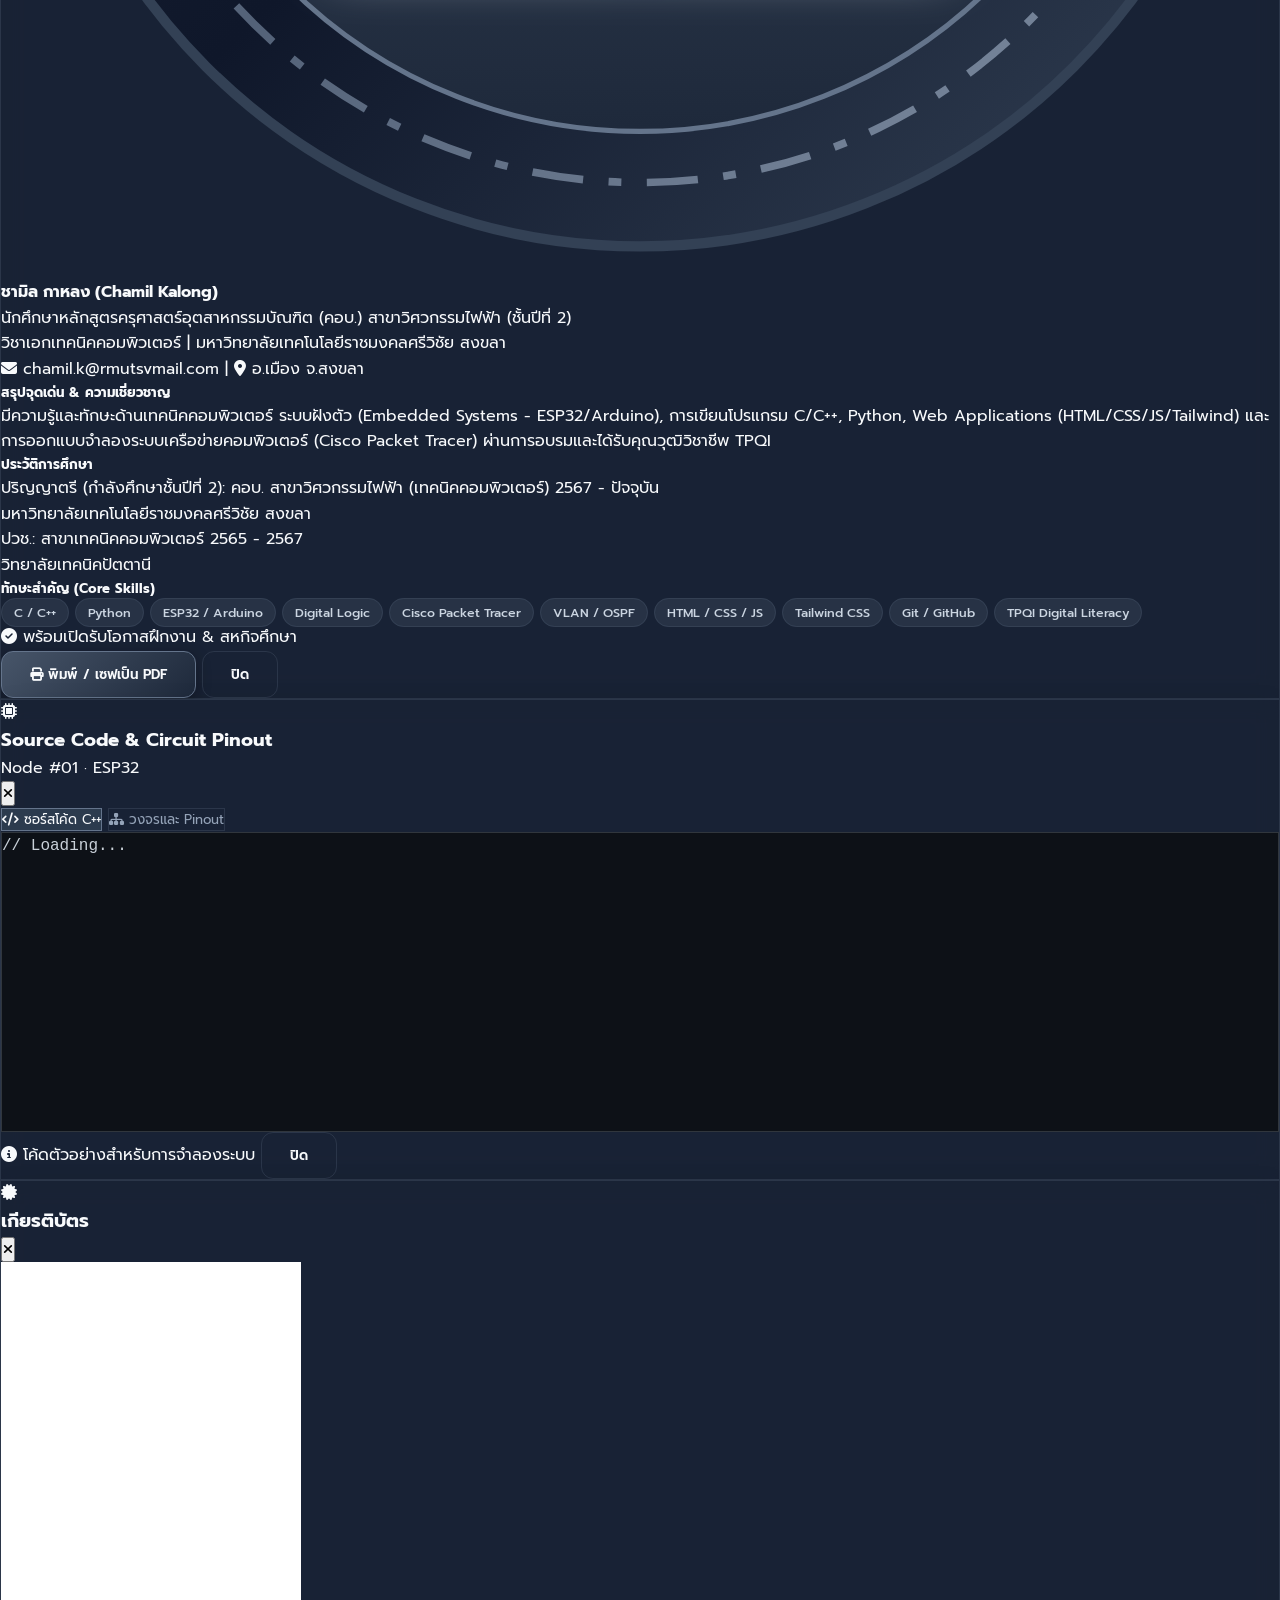
==== commit ebb33409: "α╣üα╕üα╣ëα╣äα╕éα╣Çα╕ºα╣çα╕Üα╣äα╕ïα╕òα╣î" ====
--- a/index.html
+++ b/index.html
@@ -38,7 +38,14 @@
   <link rel="stylesheet" href="https://cdnjs.cloudflare.com/ajax/libs/font-awesome/6.4.0/css/all.min.css" />
   
   <!-- Custom Stylesheet -->
-  <link rel="stylesheet" href="assets/css/style.css?v=1.0.2" />
+  <link rel="stylesheet" href="assets/css/style.css?v=1.0.3" />
+
+  <!-- PWA Manifest & Meta Tags -->
+  <link rel="manifest" href="manifest.json" />
+  <meta name="theme-color" content="#0b0f19" />
+  <meta name="apple-mobile-web-app-capable" content="yes" />
+  <meta name="apple-mobile-web-app-status-bar-style" content="black-translucent" />
+  <link rel="apple-touch-icon" href="assets/images/profile-avatar.svg" />
 </head>
 <body class="bg-graytheme-950 text-graytheme-50 antialiased selection:bg-slate-700 selection:text-white">
 
@@ -330,16 +337,31 @@
   </section>
 
   <!-- ==================== 6.5 INTERACTIVE TECH LAB & IOT SIMULATOR ==================== -->
+  <!-- ==================== 6. TECH LAB & IOT SIMULATOR ==================== -->
   <section id="tech-lab" class="py-24 border-t border-slate-800/60 bg-slate-900/60 relative">
     <div class="max-w-6xl mx-auto px-4 sm:px-6 lg:px-8">
       <div class="text-center max-w-3xl mx-auto mb-12">
         <h2 class="text-xs font-bold uppercase tracking-widest text-slate-400 mb-2"><i class="fas fa-flask mr-1"></i> INTERACTIVE LAB</h2>
         <h3 class="text-3xl font-extrabold text-gradient-gray">ห้องทดลองระบบ IoT & ไมโครคอนโทรลเลอร์จำลอง</h3>
-        <p class="text-sm text-slate-400 mt-2">ทดลองกดสั่งการสวิตช์รีเลย์และเฝ้าระวังค่าแรงดันกระแสไฟฟ้าจำลอง (ESP32 Smart Sensor Simulator)</p>
+        <p class="text-sm text-slate-400 mt-2">ทดลองกดสั่งการสวิตช์รีเลย์ อุปกรณ์ควบคุม และเฝ้าระวังค่าเซนเซอร์เรียลไทม์ (3 Multi-Node Microcontroller Simulators)</p>
         <div class="w-16 h-1 bg-slate-600 mx-auto mt-4 rounded-full"></div>
       </div>
 
-      <div class="glass-panel p-6 sm:p-8 rounded-3xl border border-slate-700 max-w-4xl mx-auto">
+      <!-- Node Selector Tabs -->
+      <div class="flex flex-wrap justify-center gap-2 sm:gap-3 mb-8">
+        <button onclick="switchIoTNode(1)" id="labNodeBtn-1" class="iot-node-tab-btn active px-4 py-2.5 rounded-xl text-xs font-semibold glass-panel flex items-center gap-2 transition-all">
+          <i class="fas fa-bolt text-amber-400"></i> Node #01: ESP32 Energy Monitor
+        </button>
+        <button onclick="switchIoTNode(2)" id="labNodeBtn-2" class="iot-node-tab-btn px-4 py-2.5 rounded-xl text-xs font-semibold glass-panel flex items-center gap-2 transition-all text-slate-400">
+          <i class="fas fa-cloud-sun text-cyan-400"></i> Node #02: ESP8266 Weather & PM2.5
+        </button>
+        <button onclick="switchIoTNode(3)" id="labNodeBtn-3" class="iot-node-tab-btn px-4 py-2.5 rounded-xl text-xs font-semibold glass-panel flex items-center gap-2 transition-all text-slate-400">
+          <i class="fas fa-lock text-emerald-400"></i> Node #03: Smart Access & Alarm Security
+        </button>
+      </div>
+
+      <!-- NODE 1: ESP32 Energy Monitor -->
+      <div id="iotNodeTab-1" class="iot-node-content glass-panel p-6 sm:p-8 rounded-3xl border border-slate-700 max-w-4xl mx-auto">
         <div class="flex flex-col sm:flex-row items-center justify-between gap-4 pb-6 border-b border-slate-800">
           <div class="flex items-center space-x-3">
             <div class="w-10 h-10 rounded-xl bg-slate-800 border border-slate-700 flex items-center justify-center text-emerald-400">
@@ -350,9 +372,14 @@
               <span class="text-xs text-emerald-400 font-mono flex items-center gap-1.5"><span class="w-2 h-2 rounded-full bg-emerald-400 animate-pulse"></span> MQTT Connected (Broker: rmutsv-iot.net)</span>
             </div>
           </div>
-          <button onclick="triggerOverloadSim()" class="btn-secondary-gray text-xs py-2 px-4 flex items-center gap-1.5">
-            <i class="fas fa-bolt text-amber-400"></i> จำลองค่ากระแสเกิน (Overload Test)
-          </button>
+          <div class="flex flex-wrap items-center gap-2">
+            <button onclick="openCircuitCodeModal(1)" class="btn-secondary-gray text-xs py-2 px-3 flex items-center gap-1.5">
+              <i class="fas fa-code text-cyan-400"></i> ดูโค้ด C++ & วงจร
+            </button>
+            <button onclick="triggerOverloadSim()" class="btn-secondary-gray text-xs py-2 px-4 flex items-center gap-1.5">
+              <i class="fas fa-bolt text-amber-400"></i> จำลองค่ากระแสเกิน (Overload Test)
+            </button>
+          </div>
         </div>
 
         <!-- Gauges & Telemetry -->
@@ -388,7 +415,7 @@
                 <span id="relayStatus1" class="text-[11px] text-slate-500 font-mono">STATUS: OFF</span>
               </div>
             </div>
-            <button onclick="toggleRelay(1)" class="btn-secondary-gray text-xs py-1.5 px-3">สลับสวิตช์</button>
+            <button onclick="toggleRelay(1)" class="btn-secondary-gray text-xs py-1.5 px-3">เปิด / ปิด</button>
           </div>
 
           <div class="glass-panel p-4 rounded-2xl flex items-center justify-between">
@@ -401,7 +428,153 @@
                 <span id="relayStatus2" class="text-[11px] text-slate-500 font-mono">STATUS: OFF</span>
               </div>
             </div>
-            <button onclick="toggleRelay(2)" class="btn-secondary-gray text-xs py-1.5 px-3">สลับสวิตช์</button>
+            <button onclick="toggleRelay(2)" class="btn-secondary-gray text-xs py-1.5 px-3">เปิด / ปิด</button>
+          </div>
+        </div>
+      </div>
+
+      <!-- NODE 2: ESP8266 Weather & PM2.5 Station -->
+      <div id="iotNodeTab-2" class="iot-node-content hidden glass-panel p-6 sm:p-8 rounded-3xl border border-slate-700 max-w-4xl mx-auto">
+        <div class="flex flex-col sm:flex-row items-center justify-between gap-4 pb-6 border-b border-slate-800">
+          <div class="flex items-center space-x-3">
+            <div class="w-10 h-10 rounded-xl bg-slate-800 border border-slate-700 flex items-center justify-center text-cyan-400">
+              <i class="fas fa-cloud-sun text-lg"></i>
+            </div>
+            <div>
+              <h4 class="text-base font-bold text-slate-100">ESP8266 Weather & Environmental Station Node #02</h4>
+              <span class="text-xs text-cyan-400 font-mono flex items-center gap-1.5"><span class="w-2 h-2 rounded-full bg-cyan-400 animate-pulse"></span> Wi-Fi Live Stream (DHT22 + Dust Sensor)</span>
+            </div>
+          </div>
+          <div class="flex flex-wrap items-center gap-2">
+            <button onclick="openCircuitCodeModal(2)" class="btn-secondary-gray text-xs py-2 px-3 flex items-center gap-1.5">
+              <i class="fas fa-code text-cyan-400"></i> ดูโค้ด C++ & วงจร
+            </button>
+            <button onclick="triggerDustSim()" class="btn-secondary-gray text-xs py-2 px-4 flex items-center gap-1.5">
+              <i class="fas fa-smog text-amber-400"></i> จำลองควัน/ฝุ่นพุ่งสูง (Smoke Test)
+            </button>
+          </div>
+        </div>
+
+        <!-- Gauges & Telemetry -->
+        <div class="grid grid-cols-1 sm:grid-cols-3 gap-6 py-6">
+          <div class="bg-slate-950/80 p-5 rounded-2xl border border-slate-800 text-center">
+            <span class="text-xs text-slate-400 font-semibold block mb-1">อุณหภูมิ (Temperature)</span>
+            <span id="simTempVal" class="text-2xl font-mono font-bold text-amber-400">28.4 °C</span>
+            <span class="text-[10px] text-slate-500 block mt-1">DHT22 Digital Sensor</span>
+          </div>
+
+          <div class="bg-slate-950/80 p-5 rounded-2xl border border-slate-800 text-center">
+            <span class="text-xs text-slate-400 font-semibold block mb-1">ความชื้นสัมพัทธ์ (Humidity)</span>
+            <span id="simHumidVal" class="text-2xl font-mono font-bold text-cyan-400">64.2 %</span>
+            <span class="text-[10px] text-slate-500 block mt-1">RH Level</span>
+          </div>
+
+          <div class="bg-slate-950/80 p-5 rounded-2xl border border-slate-800 text-center">
+            <span class="text-xs text-slate-400 font-semibold block mb-1">ฝุ่นละออง PM2.5 (Air Quality)</span>
+            <span id="simDustVal" class="text-2xl font-mono font-bold text-emerald-400">38 µg/m³</span>
+            <span id="simDustBadge" class="text-[10px] text-emerald-400 font-semibold block mt-1">อากาศดีบริสุทธิ์ (Good)</span>
+          </div>
+        </div>
+
+        <!-- Actuator Control Toggles -->
+        <div class="pt-4 border-t border-slate-800 grid grid-cols-1 sm:grid-cols-2 gap-4">
+          <div class="glass-panel p-4 rounded-2xl flex items-center justify-between">
+            <div class="flex items-center space-x-3">
+              <div id="purifierIcon" class="w-10 h-10 rounded-xl bg-slate-800 border border-slate-700 flex items-center justify-center text-slate-500">
+                <i class="fas fa-wind text-lg"></i>
+              </div>
+              <div>
+                <h5 class="text-xs font-bold text-slate-200">Actuator #1: พัดลมเครื่องฟอกอากาศ</h5>
+                <span id="purifierStatus" class="text-[11px] text-slate-500 font-mono">STATUS: OFF</span>
+              </div>
+            </div>
+            <button onclick="togglePurifier()" class="btn-secondary-gray text-xs py-1.5 px-3">เปิด / ปิด</button>
+          </div>
+
+          <div class="glass-panel p-4 rounded-2xl flex items-center justify-between">
+            <div class="flex items-center space-x-3">
+              <div id="mistIcon" class="w-10 h-10 rounded-xl bg-slate-800 border border-slate-700 flex items-center justify-center text-slate-500">
+                <i class="fas fa-spray-can text-lg"></i>
+              </div>
+              <div>
+                <h5 class="text-xs font-bold text-slate-200">Actuator #2: สเปรย์ละอองน้ำเพิ่มความชื้น</h5>
+                <span id="mistStatus" class="text-[11px] text-slate-500 font-mono">STATUS: OFF</span>
+              </div>
+            </div>
+            <button onclick="toggleMist()" class="btn-secondary-gray text-xs py-1.5 px-3">เปิด / ปิด</button>
+          </div>
+        </div>
+      </div>
+
+      <!-- NODE 3: Smart Access & Alarm Security -->
+      <div id="iotNodeTab-3" class="iot-node-content hidden glass-panel p-6 sm:p-8 rounded-3xl border border-slate-700 max-w-4xl mx-auto">
+        <div class="flex flex-col sm:flex-row items-center justify-between gap-4 pb-6 border-b border-slate-800">
+          <div class="flex items-center space-x-3">
+            <div class="w-10 h-10 rounded-xl bg-slate-800 border border-slate-700 flex items-center justify-center text-emerald-400">
+              <i class="fas fa-shield-alt text-lg"></i>
+            </div>
+            <div>
+              <h4 class="text-base font-bold text-slate-100">Smart Access & Security System Node #03</h4>
+              <span class="text-xs text-emerald-400 font-mono flex items-center gap-1.5"><span class="w-2 h-2 rounded-full bg-emerald-400 animate-pulse"></span> SPI/I2C Access Controller (RFID RC522)</span>
+            </div>
+          </div>
+          <div class="flex flex-wrap items-center gap-2">
+            <button onclick="openCircuitCodeModal(3)" class="btn-secondary-gray text-xs py-2 px-3 flex items-center gap-1.5">
+              <i class="fas fa-code text-cyan-400"></i> ดูโค้ด C++ & วงจร
+            </button>
+            <button onclick="triggerRFIDScan()" class="btn-secondary-gray text-xs py-2 px-4 flex items-center gap-1.5">
+              <i class="fas fa-id-card text-emerald-400"></i> ทาบบัตร RFID จำลอง (Scan Card)
+            </button>
+          </div>
+        </div>
+
+        <!-- Gauges & Telemetry -->
+        <div class="grid grid-cols-1 sm:grid-cols-3 gap-6 py-6">
+          <div class="bg-slate-950/80 p-5 rounded-2xl border border-slate-800 text-center">
+            <span class="text-xs text-slate-400 font-semibold block mb-1">สถานะประตู (Door Lock)</span>
+            <span id="simDoorStatus" class="text-2xl font-mono font-bold text-rose-400">LOCKED 🔒</span>
+            <span class="text-[10px] text-slate-500 block mt-1">Solenoid Lock Active</span>
+          </div>
+
+          <div class="bg-slate-950/80 p-5 rounded-2xl border border-slate-800 text-center">
+            <span class="text-xs text-slate-400 font-semibold block mb-1">ระบบเตือนภัย (Security Alarm)</span>
+            <span id="simAlarmStatus" class="text-2xl font-mono font-bold text-slate-300">NORMAL 🛡️</span>
+            <span class="text-[10px] text-slate-500 block mt-1">Buzzer & Strobe Light</span>
+          </div>
+
+          <div class="bg-slate-950/80 p-5 rounded-2xl border border-slate-800 text-center">
+            <span class="text-xs text-slate-400 font-semibold block mb-1">นับจำนวนการเข้าห้องวันนี้</span>
+            <span id="simAccessCount" class="text-2xl font-mono font-bold text-cyan-400">14 ครั้ง</span>
+            <span id="simLastLog" class="text-[10px] text-slate-400 block mt-1 font-mono line-clamp-1">LOG: ID #A8-F3 (PASS)</span>
+          </div>
+        </div>
+
+        <!-- Access Control Toggles -->
+        <div class="pt-4 border-t border-slate-800 grid grid-cols-1 sm:grid-cols-2 gap-4">
+          <div class="glass-panel p-4 rounded-2xl flex items-center justify-between">
+            <div class="flex items-center space-x-3">
+              <div id="doorLockIcon" class="w-10 h-10 rounded-xl bg-slate-800 border border-slate-700 flex items-center justify-center text-rose-400">
+                <i class="fas fa-lock text-lg"></i>
+              </div>
+              <div>
+                <h5 class="text-xs font-bold text-slate-200">Control #1: สวิตช์กลอนประตูไฟฟ้า</h5>
+                <span id="doorLockLabel" class="text-[11px] text-rose-400 font-mono">STATUS: LOCKED 🔒</span>
+              </div>
+            </div>
+            <button onclick="toggleDoorLock()" class="btn-secondary-gray text-xs py-1.5 px-3">ปลดล็อก / ล็อก</button>
+          </div>
+
+          <div class="glass-panel p-4 rounded-2xl flex items-center justify-between">
+            <div class="flex items-center space-x-3">
+              <div id="sirenIcon" class="w-10 h-10 rounded-xl bg-slate-800 border border-slate-700 flex items-center justify-center text-slate-500">
+                <i class="fas fa-bell text-lg"></i>
+              </div>
+              <div>
+                <h5 class="text-xs font-bold text-slate-200">Control #2: ระบบไซเรนสัญญาณเตือนภัย</h5>
+                <span id="sirenLabel" class="text-[11px] text-slate-500 font-mono">STATUS: OFF</span>
+              </div>
+            </div>
+            <button onclick="toggleSecuritySiren()" class="btn-secondary-gray text-xs py-1.5 px-3">เปิด / ปิด</button>
           </div>
         </div>
       </div>
@@ -923,12 +1096,128 @@
     </div>
   </div>
 
+  <!-- ==================== MODAL: C++ Source Code & Circuit Pinout Viewer ==================== -->
+  <div id="circuitCodeModal" class="fixed inset-0 z-50 hidden items-center justify-center modal-overlay p-4">
+    <div class="glass-panel w-full max-w-4xl rounded-3xl p-6 sm:p-8 relative border border-slate-700 max-h-[92vh] flex flex-col overflow-hidden">
+      <!-- Header -->
+      <div class="flex items-center justify-between pb-4 border-b border-slate-800 shrink-0">
+        <div class="flex items-center space-x-3">
+          <div class="w-9 h-9 rounded-xl bg-slate-800 border border-slate-700 flex items-center justify-center text-cyan-400">
+            <i class="fas fa-microchip text-base"></i>
+          </div>
+          <div>
+            <h3 id="ccModalTitle" class="text-sm font-bold text-slate-100">Source Code & Circuit Pinout</h3>
+            <span id="ccModalSubtitle" class="text-[11px] text-cyan-400 font-mono">Node #01 · ESP32</span>
+          </div>
+        </div>
+        <button onclick="closeCircuitCodeModal()" class="w-8 h-8 rounded-full bg-slate-800 border border-slate-700 text-slate-300 hover:text-white flex items-center justify-center transition-colors">
+          <i class="fas fa-times"></i>
+        </button>
+      </div>
+
+      <!-- Tab Switcher -->
+      <div class="flex gap-2 mt-4 mb-4 shrink-0">
+        <button id="tabCodeBtn" onclick="switchCCTab('code')" class="cc-tab-btn active px-4 py-1.5 rounded-lg text-xs font-semibold transition-all">
+          <i class="fas fa-code mr-1 text-cyan-400"></i> ซอร์สโค้ด C++
+        </button>
+        <button id="tabPinoutBtn" onclick="switchCCTab('pinout')" class="cc-tab-btn px-4 py-1.5 rounded-lg text-xs font-semibold transition-all">
+          <i class="fas fa-sitemap mr-1 text-amber-400"></i> วงจรและ Pinout
+        </button>
+      </div>
+
+      <!-- Code Tab -->
+      <div id="ccTabCode" class="flex-1 overflow-y-auto min-h-0">
+        <div class="cpp-code-block rounded-2xl p-5 text-xs font-mono leading-relaxed overflow-x-auto whitespace-pre" id="ccCodeContent">// Loading...</div>
+      </div>
+
+      <!-- Pinout Tab -->
+      <div id="ccTabPinout" class="hidden flex-1 overflow-y-auto min-h-0">
+        <div id="ccPinoutContent" class="space-y-4"></div>
+      </div>
+
+      <!-- Footer -->
+      <div class="pt-4 border-t border-slate-800 flex justify-between items-center shrink-0 mt-4">
+        <span class="text-[11px] text-slate-500 font-mono"><i class="fas fa-info-circle mr-1"></i> โค้ดตัวอย่างสำหรับการจำลองระบบ</span>
+        <button onclick="closeCircuitCodeModal()" class="btn-secondary-gray text-xs py-2 px-5">ปิด</button>
+      </div>
+    </div>
+  </div>
+
+  <!-- ==================== MODAL: Certificate Lightbox Viewer ==================== -->
+  <div id="certLightboxModal" class="fixed inset-0 z-50 hidden items-center justify-center modal-overlay p-4">
+    <div class="glass-panel w-full max-w-4xl rounded-3xl p-5 sm:p-7 relative border border-slate-700 max-h-[94vh] flex flex-col overflow-hidden">
+      <!-- Header -->
+      <div class="flex items-center justify-between pb-4 border-b border-slate-800 shrink-0">
+        <div class="flex items-center space-x-3">
+          <div class="w-9 h-9 rounded-xl bg-slate-800 border border-amber-700/60 flex items-center justify-center text-amber-400">
+            <i class="fas fa-certificate text-base"></i>
+          </div>
+          <div>
+            <h3 id="certModalTitle" class="text-sm font-bold text-slate-100 line-clamp-1">เกียรติบัตร</h3>
+            <span id="certModalOrg" class="text-[11px] text-amber-400 font-mono"></span>
+          </div>
+        </div>
+        <button onclick="closeCertLightbox()" class="w-8 h-8 rounded-full bg-slate-800 border border-slate-700 text-slate-300 hover:text-white flex items-center justify-center transition-colors">
+          <i class="fas fa-times"></i>
+        </button>
+      </div>
+
+      <!-- PDF/Preview Frame -->
+      <div class="flex-1 min-h-0 mt-4 rounded-2xl overflow-hidden bg-slate-950 border border-slate-800 relative">
+        <iframe id="certIframe" src="" class="w-full h-full" style="min-height: 60vh;" title="Certificate Preview"></iframe>
+        <div id="certIframeOverlay" class="absolute inset-0 flex flex-col items-center justify-center bg-slate-950 hidden">
+          <i class="fas fa-file-pdf text-5xl text-red-400 mb-4"></i>
+          <p class="text-slate-300 text-sm font-semibold mb-2">ไม่สามารถแสดงไฟล์ PDF ในหน้าต่างนี้ได้</p>
+          <p class="text-slate-400 text-xs mb-4">เบราว์เซอร์บางรุ่นจำกัดการแสดงผล PDF แบบ Inline</p>
+          <a id="certDirectLink" href="#" target="_blank" rel="noopener noreferrer" class="btn-primary-gray text-xs py-2 px-5 flex items-center gap-2">
+            <i class="fas fa-external-link-alt"></i> เปิดไฟล์ PDF โดยตรง
+          </a>
+        </div>
+      </div>
+
+      <!-- Footer -->
+      <div class="pt-4 border-t border-slate-800 flex flex-wrap justify-between items-center gap-3 shrink-0 mt-4">
+        <span id="certModalDate" class="text-[11px] text-slate-400 font-mono"><i class="far fa-calendar-alt mr-1"></i></span>
+        <div class="flex gap-2">
+          <a id="certDownloadBtn" href="#" target="_blank" rel="noopener noreferrer" class="btn-primary-gray text-xs py-2 px-4 flex items-center gap-1.5">
+            <i class="fas fa-download"></i> ดาวน์โหลด PDF
+          </a>
+          <button onclick="closeCertLightbox()" class="btn-secondary-gray text-xs py-2 px-4">ปิด</button>
+        </div>
+      </div>
+    </div>
+  </div>
+
+  <!-- ==================== PWA: Install App Banner ==================== -->
+  <div id="pwaInstallBanner" class="fixed bottom-24 right-5 z-40 hidden max-w-xs">
+    <div class="glass-panel p-4 rounded-2xl border border-slate-600 shadow-2xl">
+      <div class="flex items-start gap-3">
+        <div class="w-10 h-10 rounded-xl bg-slate-800 border border-slate-700 flex items-center justify-center shrink-0">
+          <i class="fas fa-mobile-alt text-slate-200 text-lg"></i>
+        </div>
+        <div class="flex-1 min-w-0">
+          <p class="text-xs font-bold text-slate-100 mb-0.5">ติดตั้งแอปพลิเคชัน</p>
+          <p class="text-[11px] text-slate-400 leading-snug">เพิ่มพอร์ตโฟลิโอลงหน้าจอหลักเพื่อเปิดได้เร็วขึ้นแบบออฟไลน์</p>
+          <div class="flex gap-2 mt-3">
+            <button onclick="handlePWAInstall()" class="btn-primary-gray text-[11px] py-1.5 px-3 flex items-center gap-1">
+              <i class="fas fa-download text-[10px]"></i> ติดตั้ง
+            </button>
+            <button onclick="dismissPWABanner()" class="btn-secondary-gray text-[11px] py-1.5 px-3">ไม่ตอนนี้</button>
+          </div>
+        </div>
+        <button onclick="dismissPWABanner()" class="text-slate-500 hover:text-slate-300 transition-colors shrink-0">
+          <i class="fas fa-times text-xs"></i>
+        </button>
+      </div>
+    </div>
+  </div>
+
   <!-- JavaScript Modules -->
   <script src="https://www.gstatic.com/firebasejs/10.9.0/firebase-app-compat.js"></script>
   <script src="https://www.gstatic.com/firebasejs/10.9.0/firebase-firestore-compat.js"></script>
   <script src="https://www.gstatic.com/firebasejs/10.9.0/firebase-storage-compat.js"></script>
   <script src="assets/js/firebase-config.js?v=1.0.0"></script>
   <script src="assets/js/data.js?v=1.0.2"></script>
-  <script src="assets/js/main.js?v=1.0.2"></script>
+  <script src="assets/js/main.js?v=1.0.3"></script>
 </body>
 </html>
--- a/assets/css/style.css
+++ b/assets/css/style.css
@@ -378,6 +378,21 @@
   border-color: var(--accent-light);
 }
 
+/* IoT Node Tab Buttons */
+.iot-node-tab-btn {
+  background: var(--bg-card);
+  color: var(--text-muted);
+  border: 1px solid var(--border-color);
+  transition: all 0.3s cubic-bezier(0.4, 0, 0.2, 1);
+}
+.iot-node-tab-btn:hover,
+.iot-node-tab-btn.active {
+  background: rgba(51, 65, 85, 0.9);
+  color: #ffffff;
+  border-color: #64748b;
+  box-shadow: 0 4px 14px rgba(0, 0, 0, 0.3);
+}
+
 /* Quick Search Key Kbd */
 kbd {
   background-color: rgba(51, 65, 85, 0.5);
@@ -393,3 +408,46 @@
   padding: 3px 6px;
 }
 
+/* ==========================================
+   C++ Code Block (Circuit & Source Viewer)
+   ========================================== */
+.cpp-code-block {
+  background: #0d1117;
+  color: #c9d1d9;
+  border: 1px solid #30363d;
+  line-height: 1.65;
+  tab-size: 2;
+  -moz-tab-size: 2;
+  font-family: 'Fira Code', 'Cascadia Code', 'Courier New', Courier, monospace;
+  min-height: 300px;
+}
+
+/* Code Tab Buttons */
+.cc-tab-btn {
+  background: transparent;
+  color: var(--text-muted);
+  border: 1px solid var(--border-color);
+  transition: all 0.2s ease;
+}
+.cc-tab-btn:hover,
+.cc-tab-btn.active {
+  background: rgba(51, 65, 85, 0.8);
+  color: #f8fafc;
+  border-color: #64748b;
+}
+
+/* PWA Banner Animation */
+#pwaInstallBanner {
+  animation: slideInRight 0.4s cubic-bezier(0.4, 0, 0.2, 1) forwards;
+}
+@keyframes slideInRight {
+  from { opacity: 0; transform: translateX(100%); }
+  to   { opacity: 1; transform: translateX(0); }
+}
+
+/* Cert Lightbox iframe */
+#certIframe {
+  border: none;
+  background: #fff;
+}
+
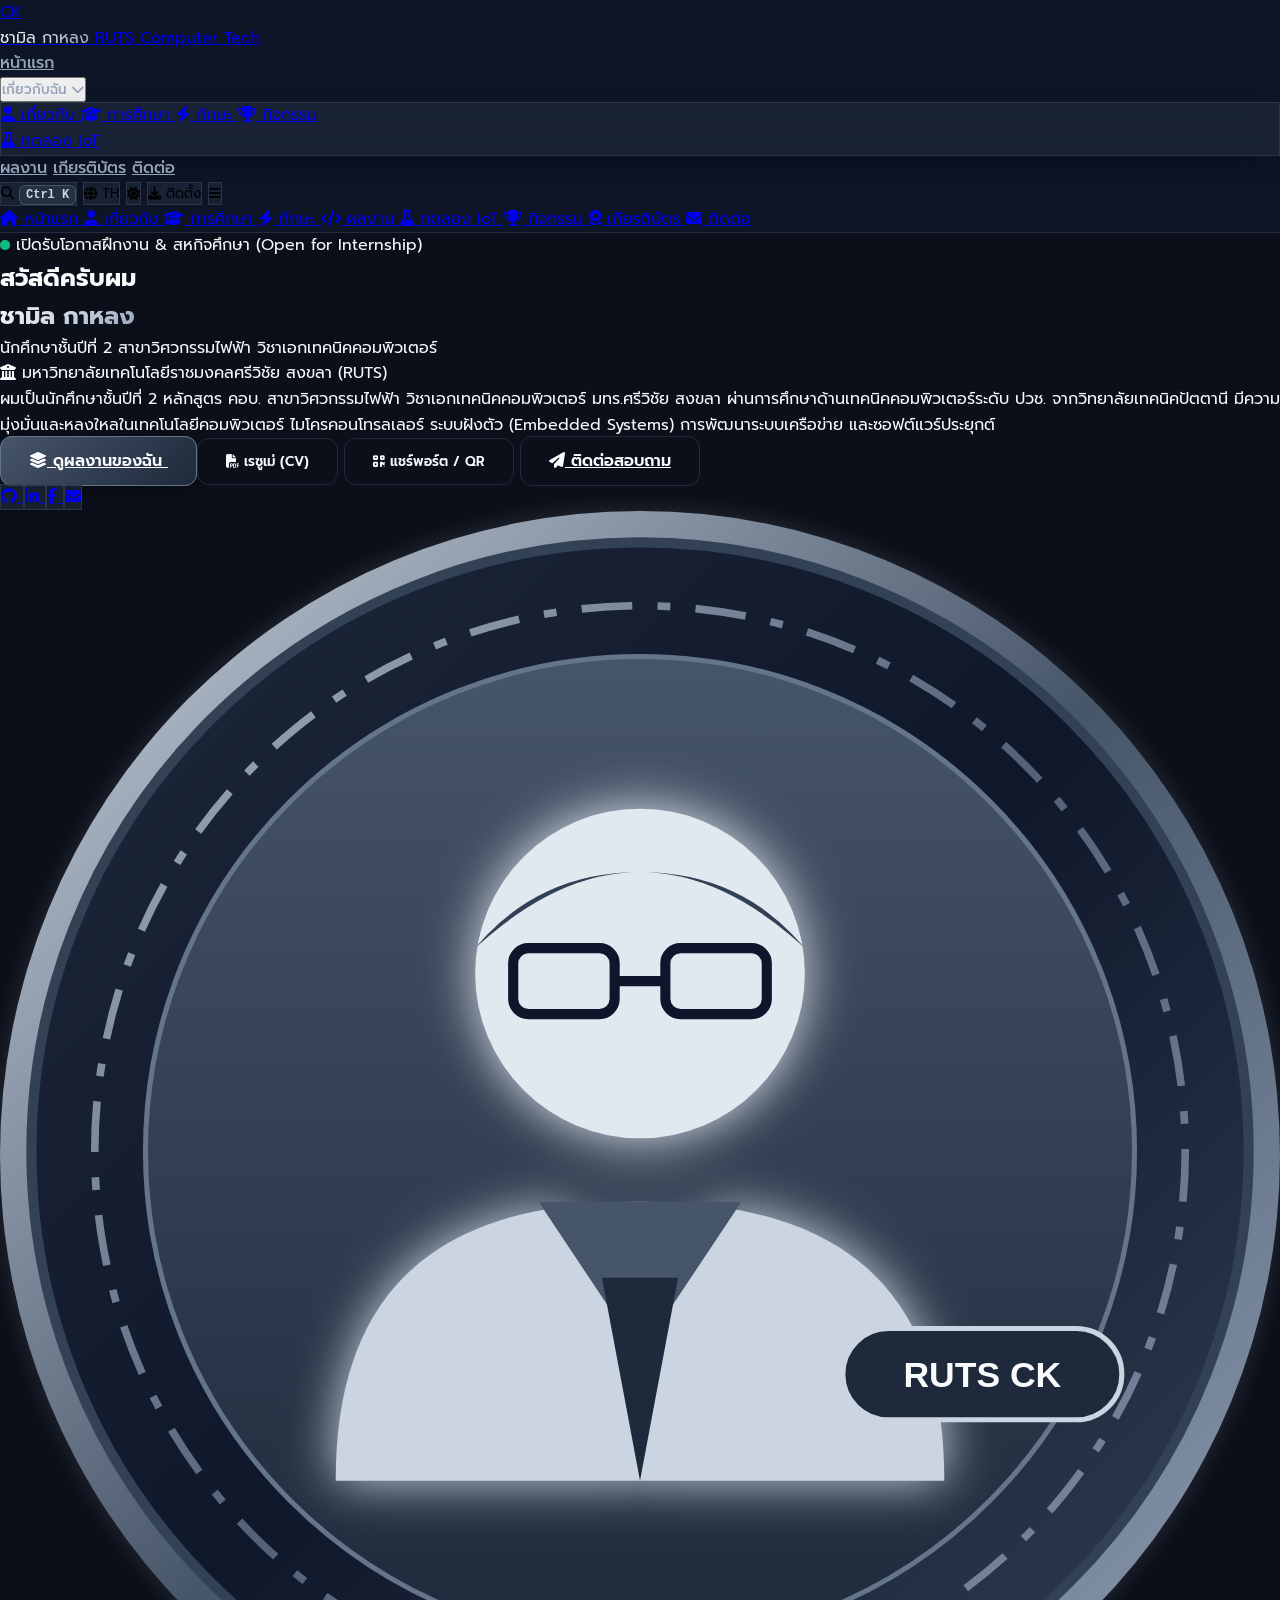
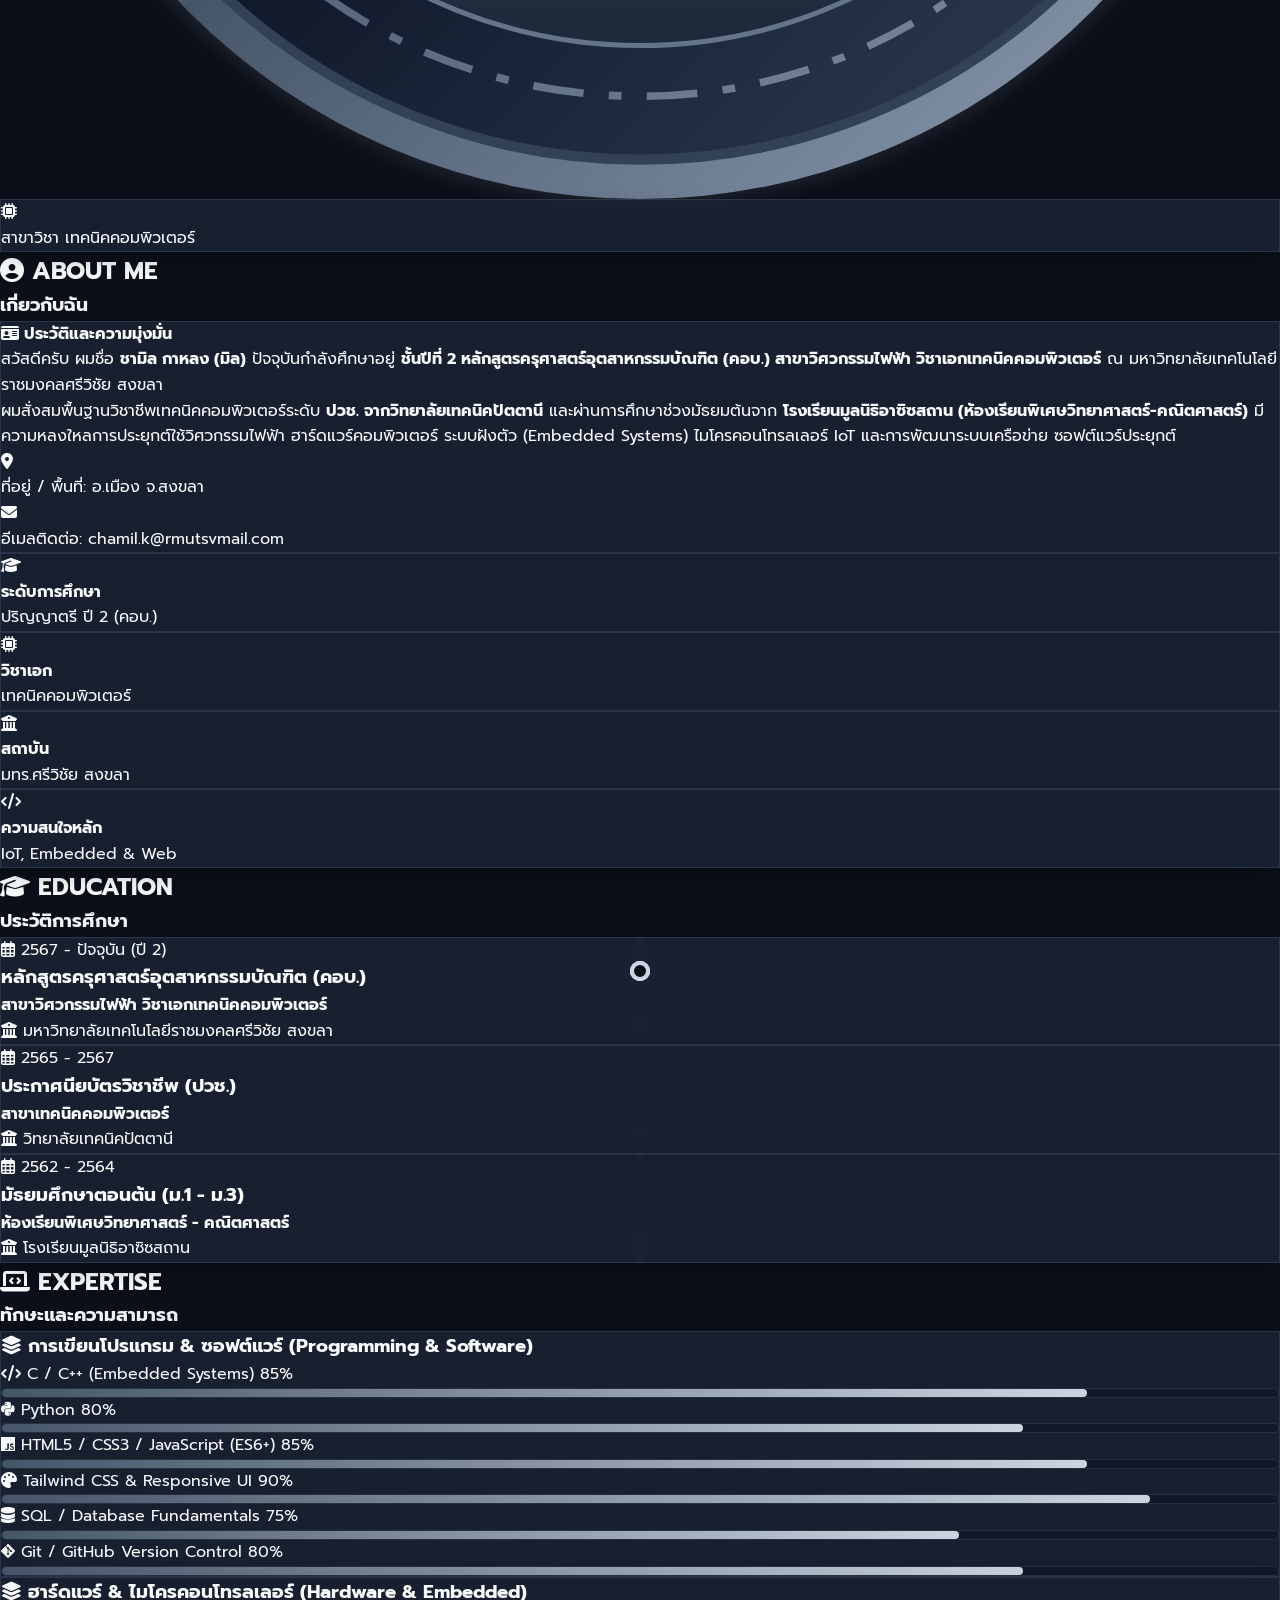
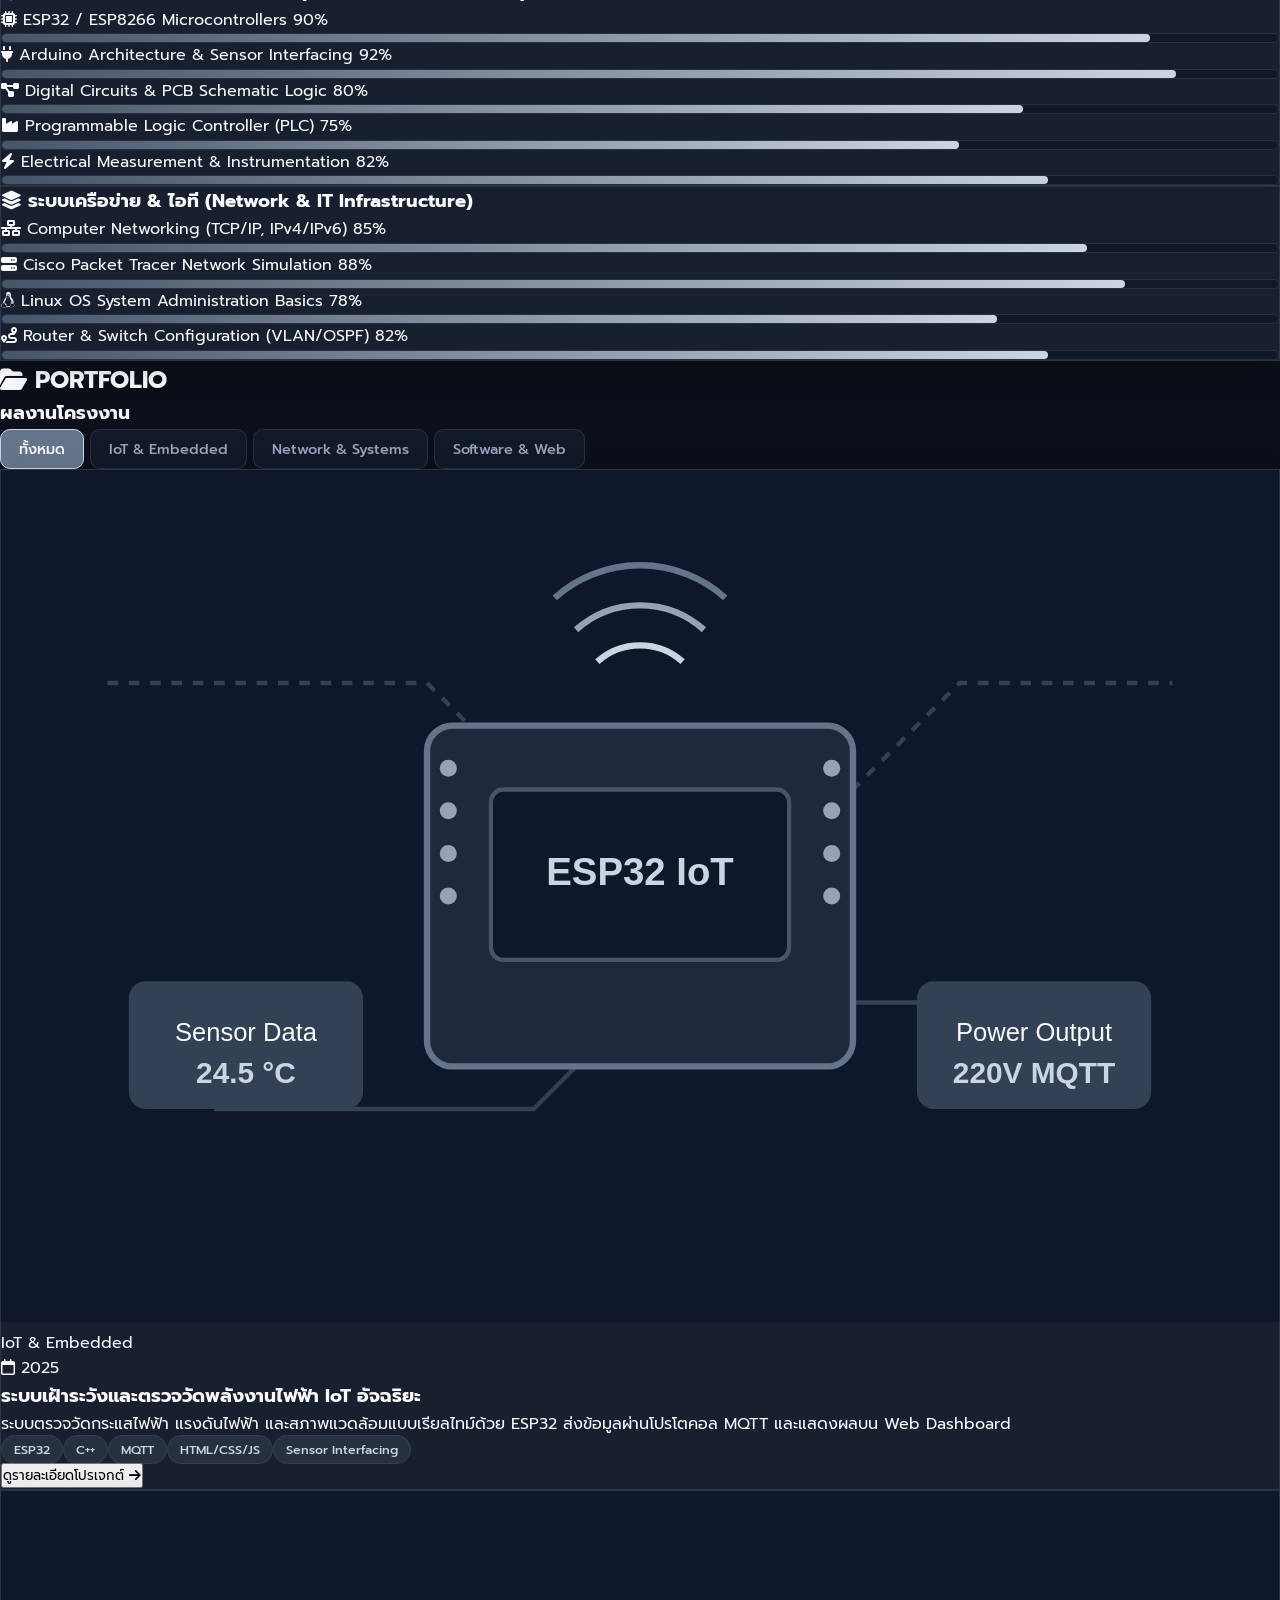
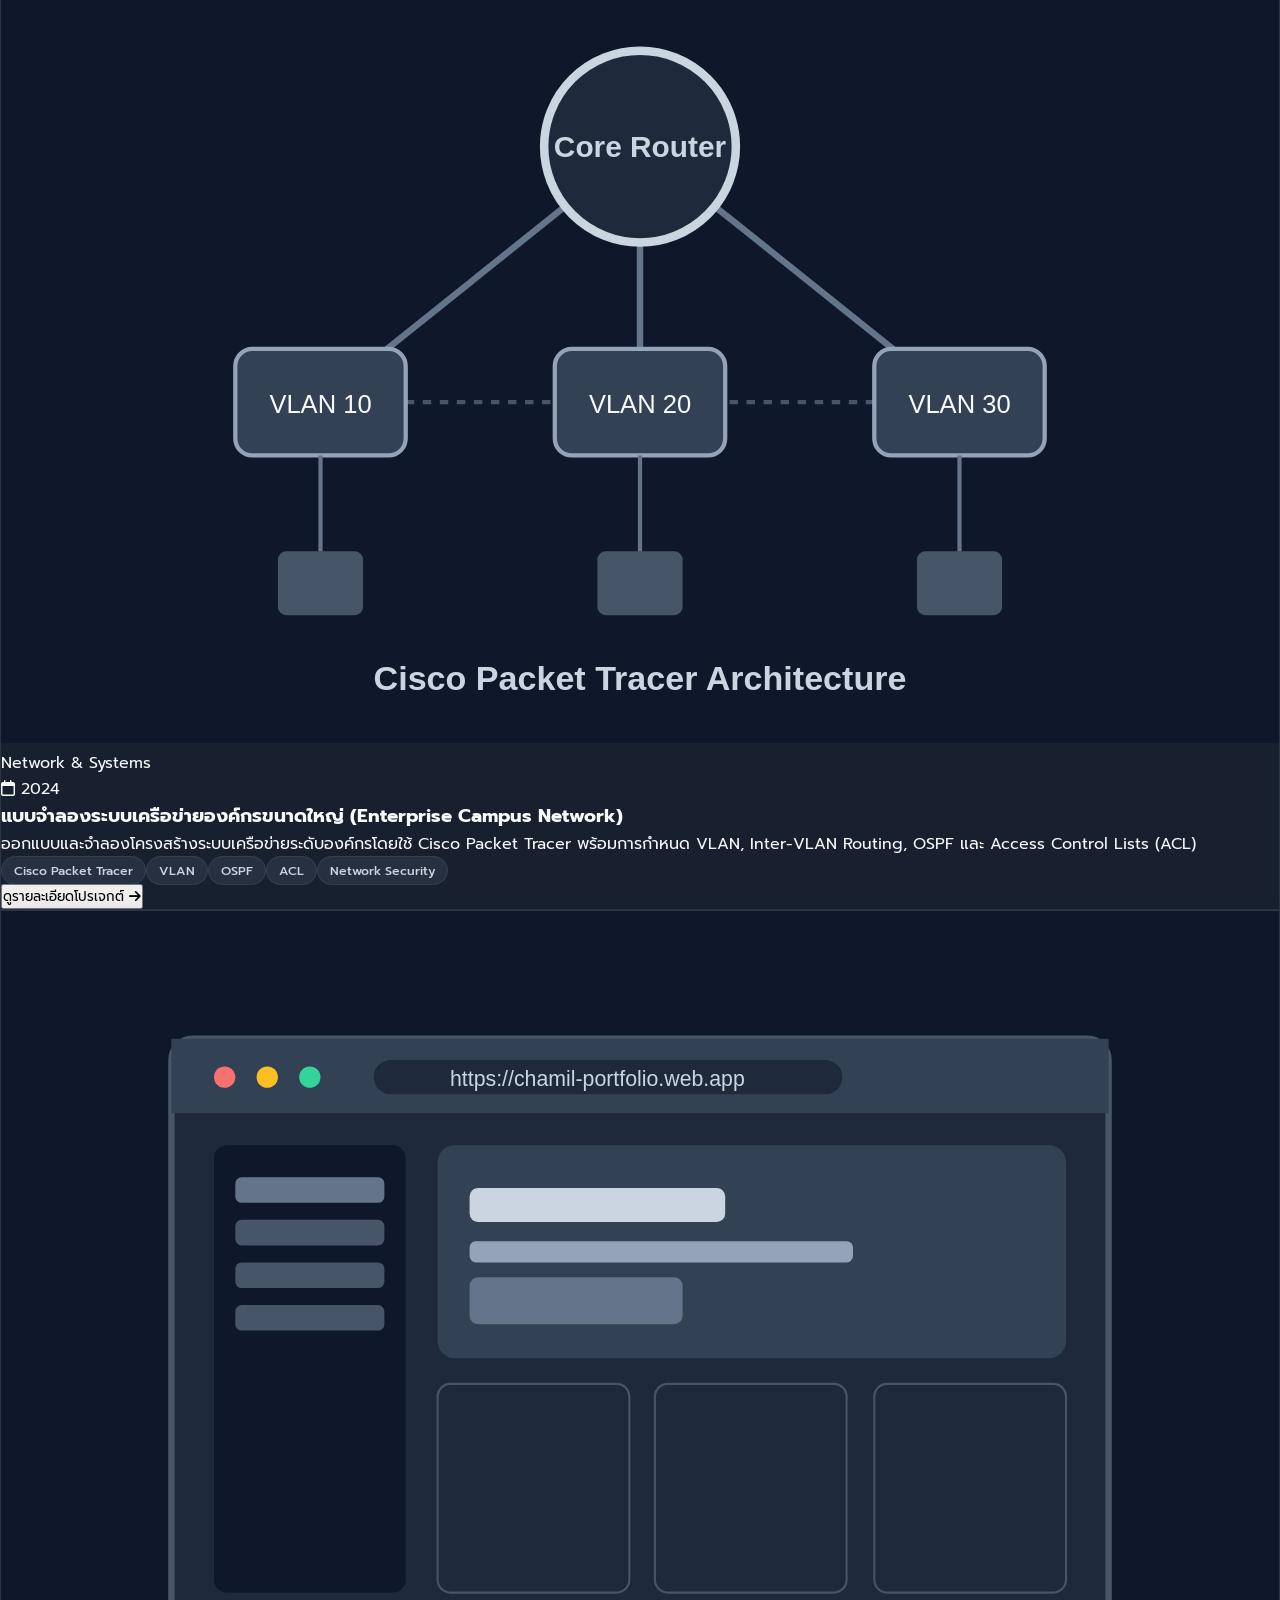
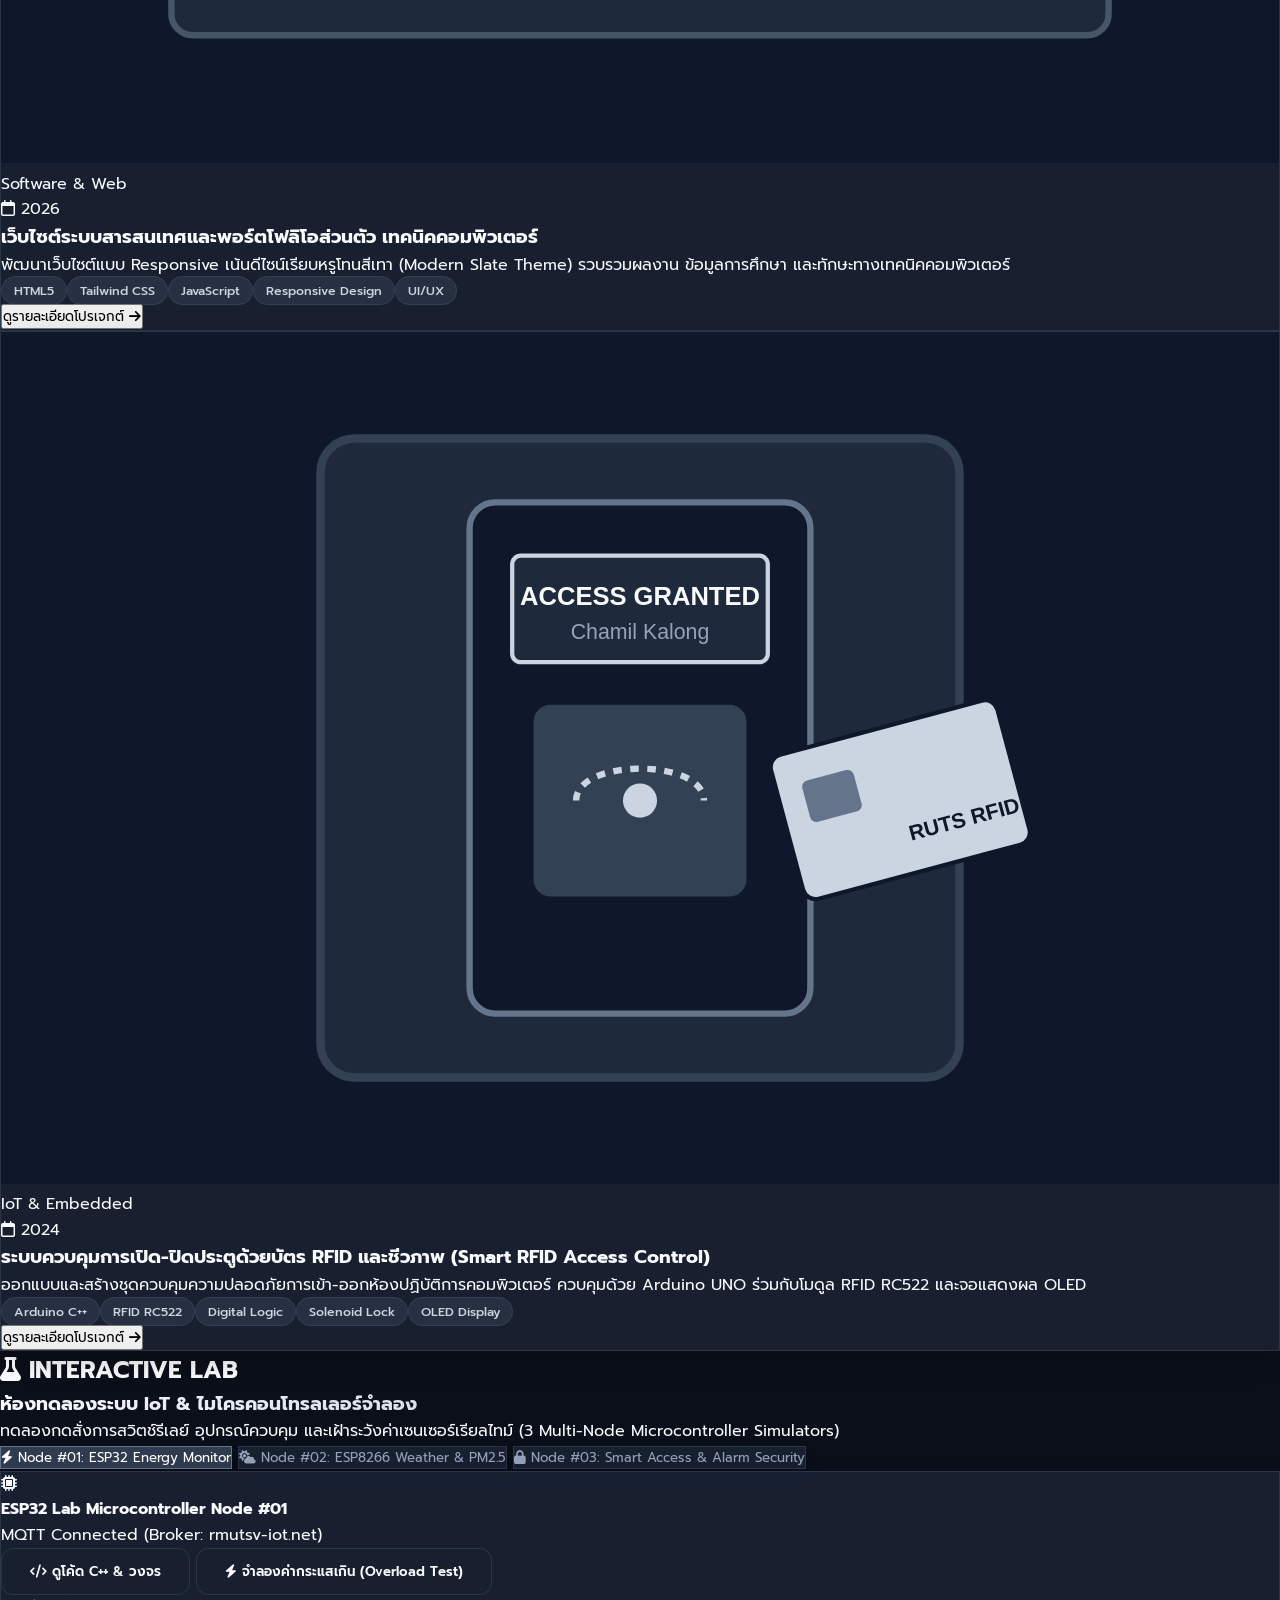
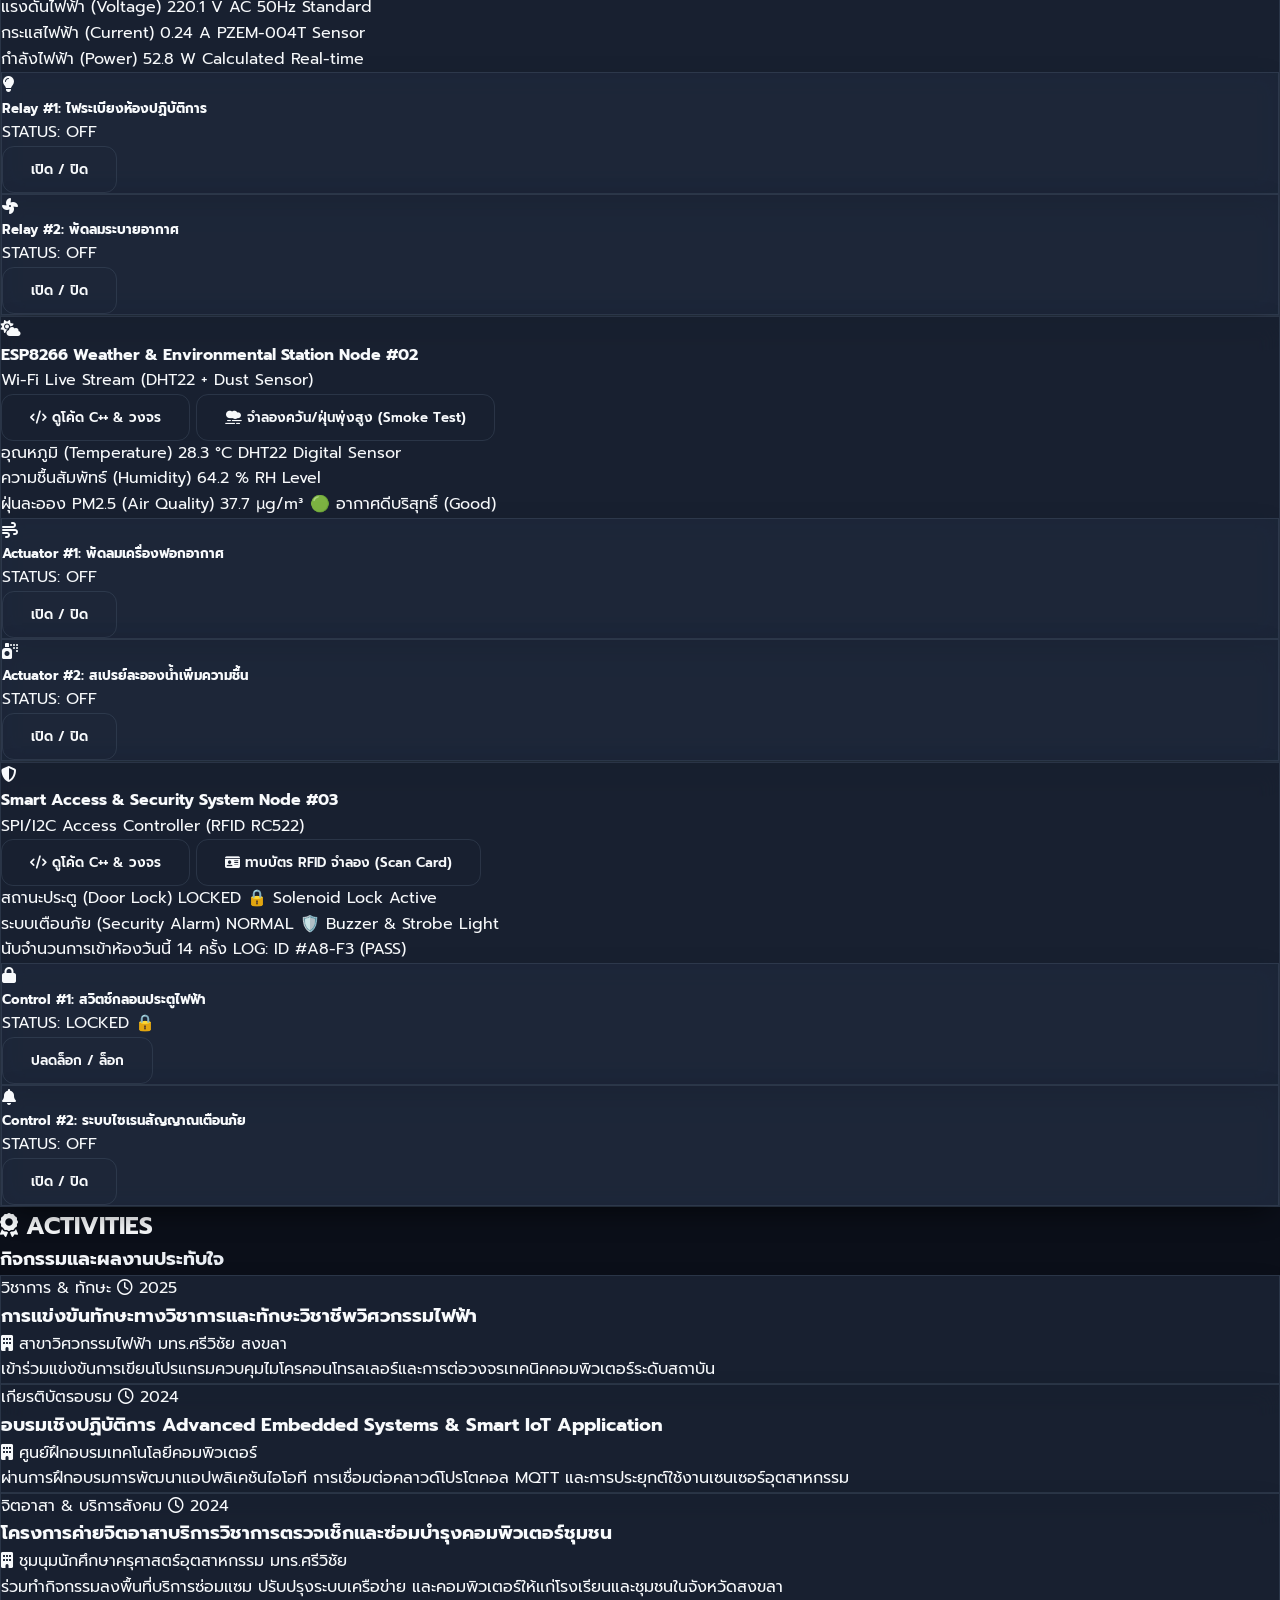
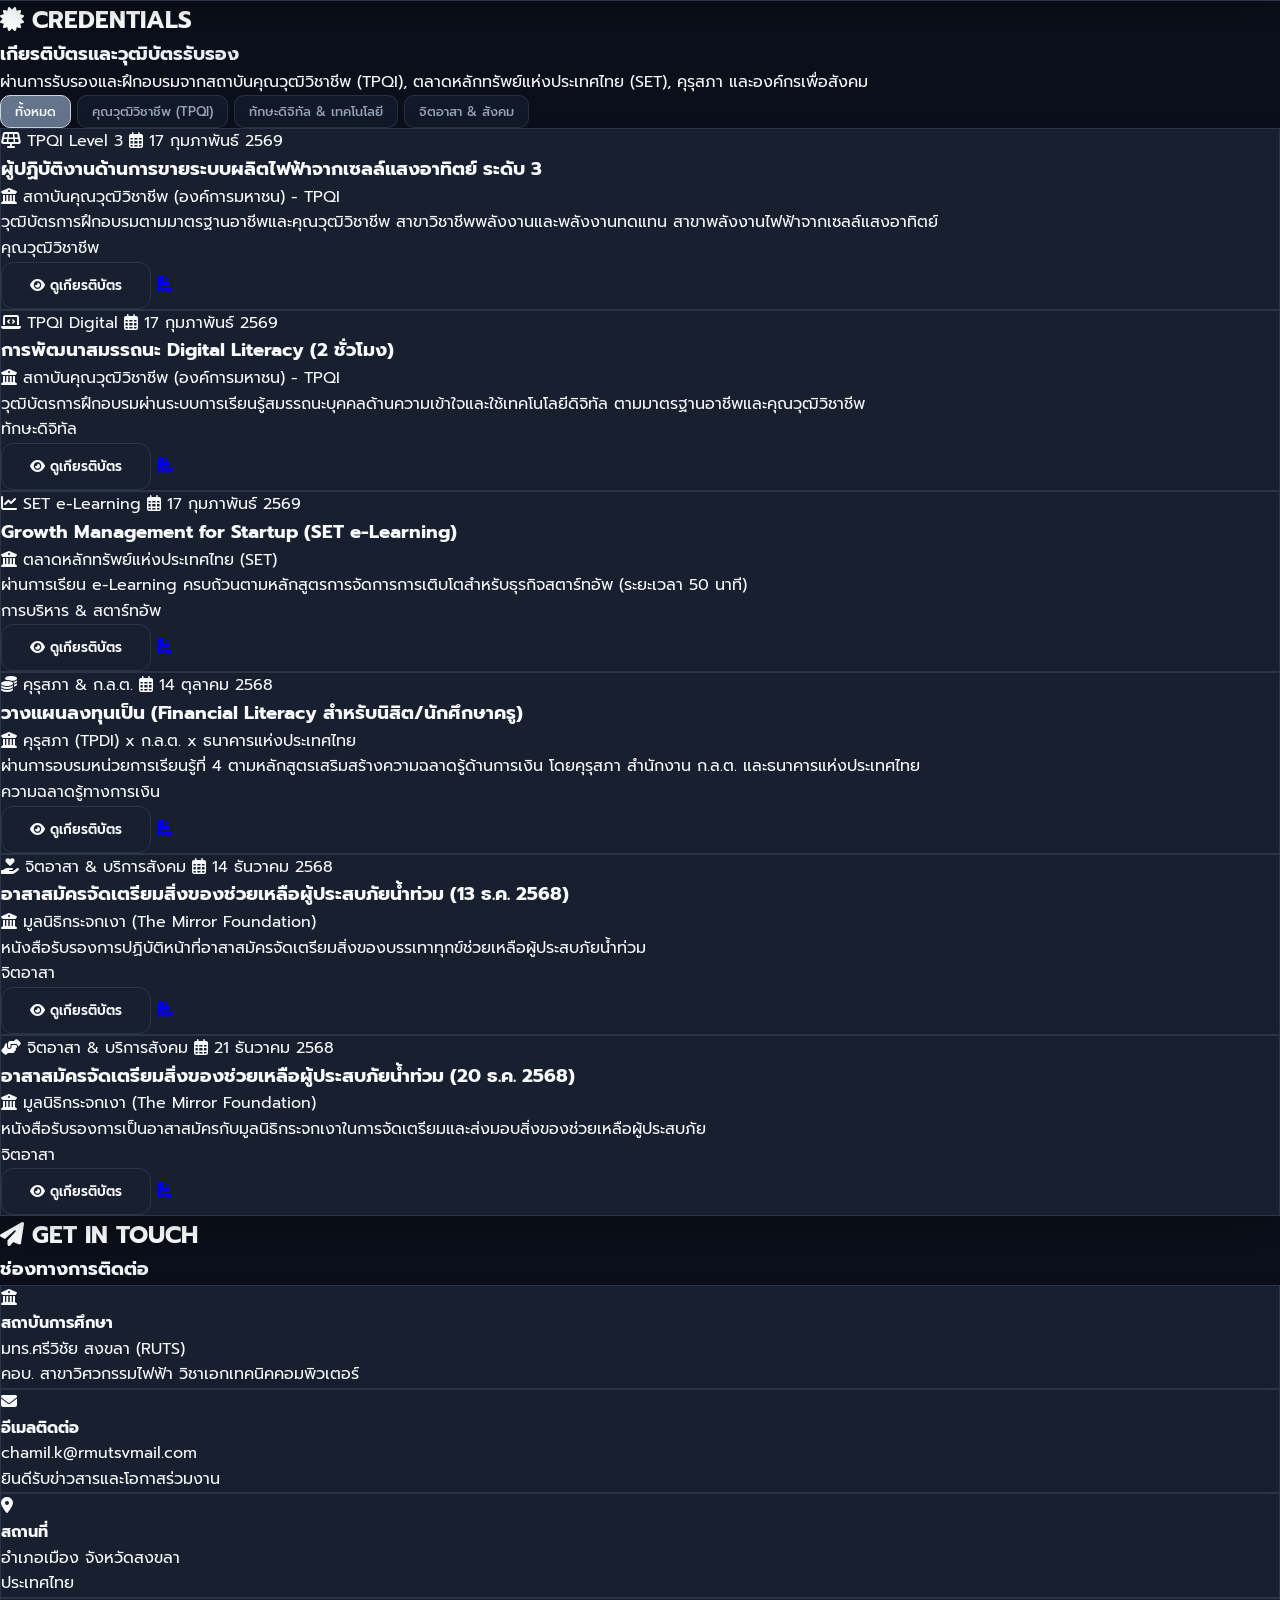
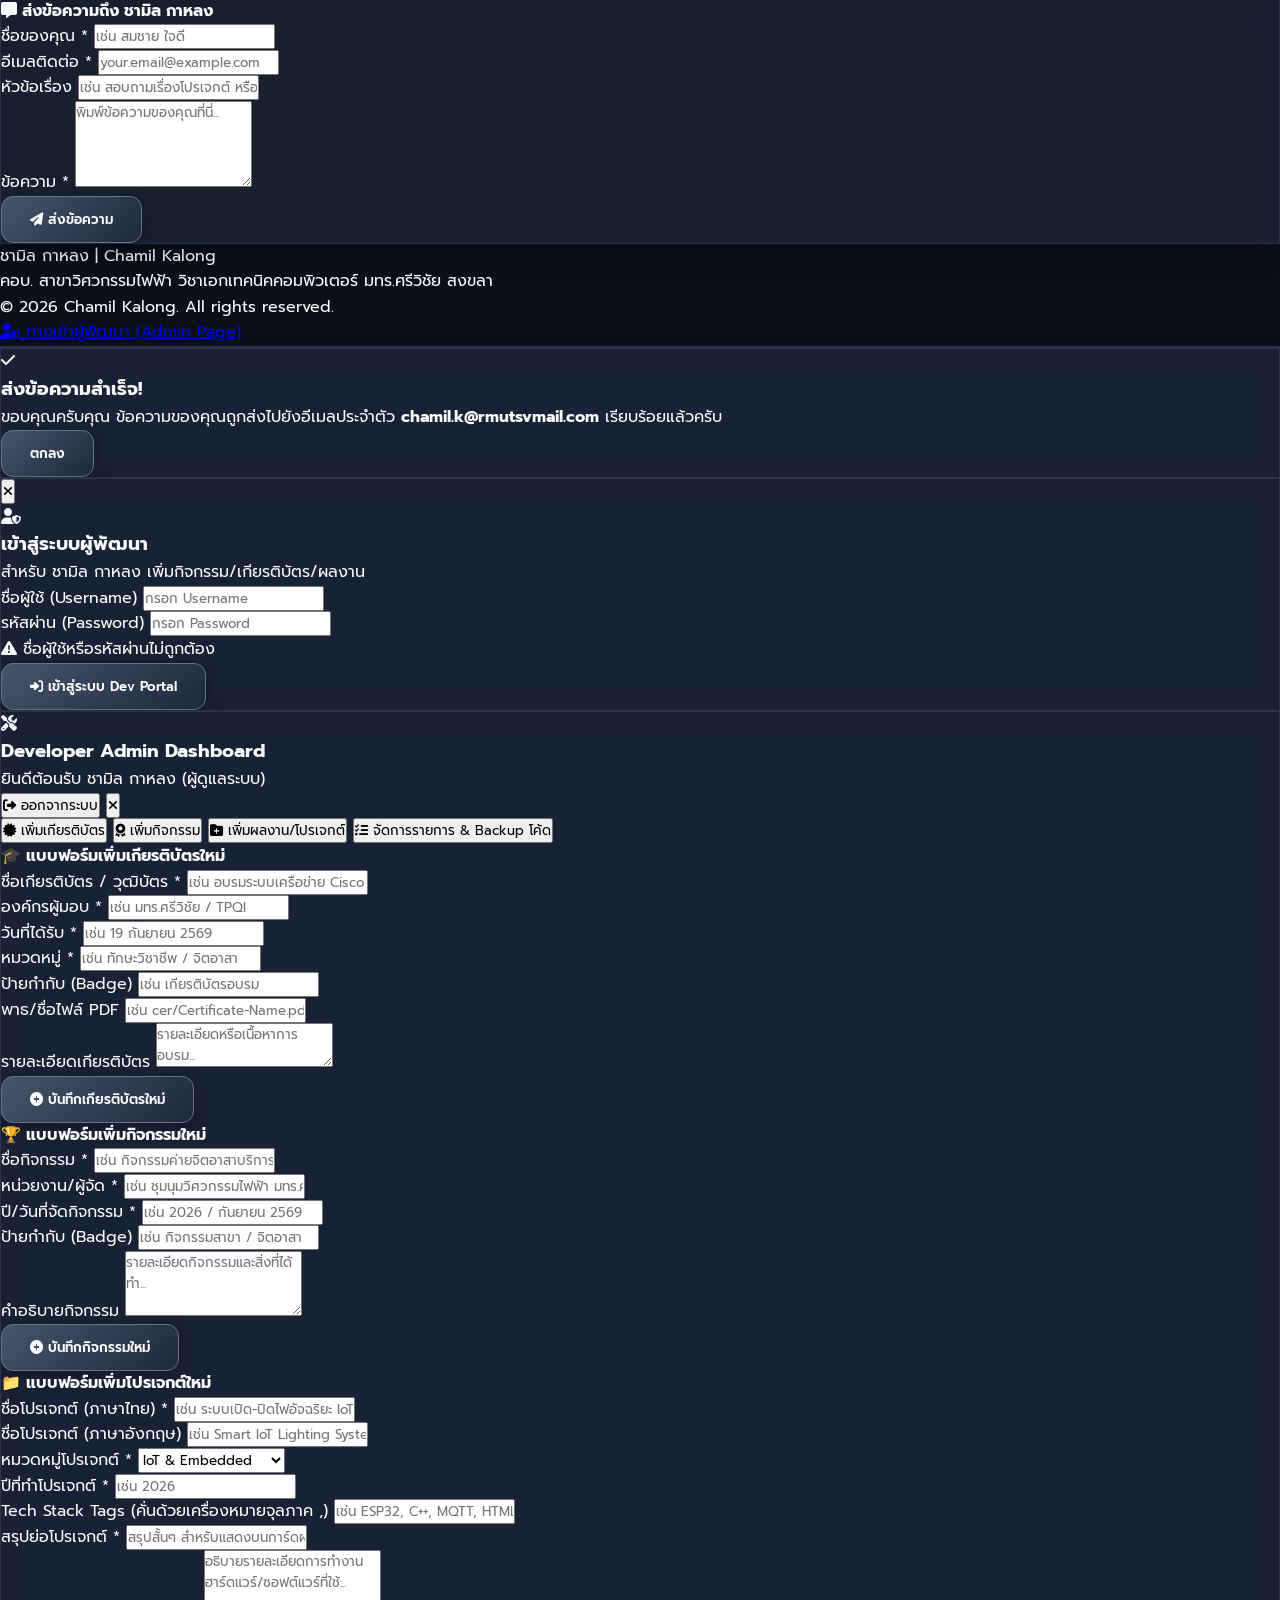
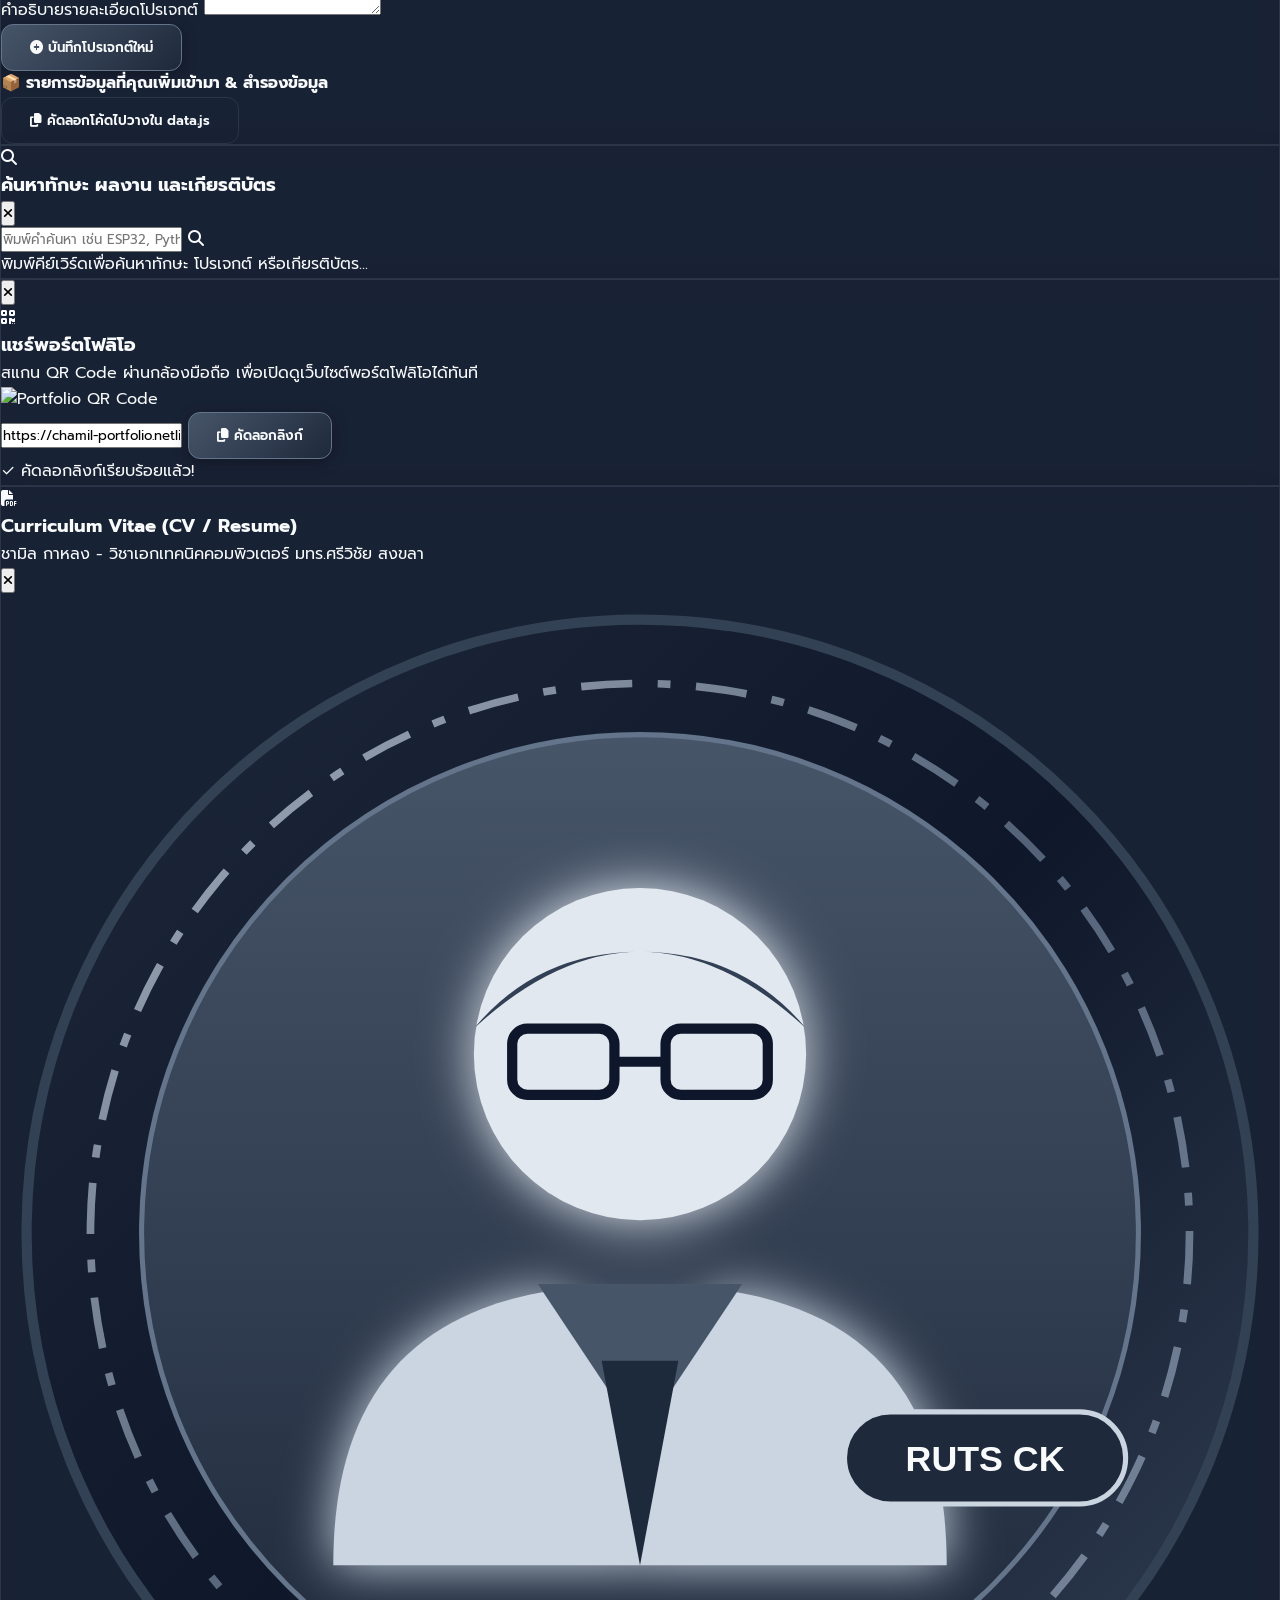
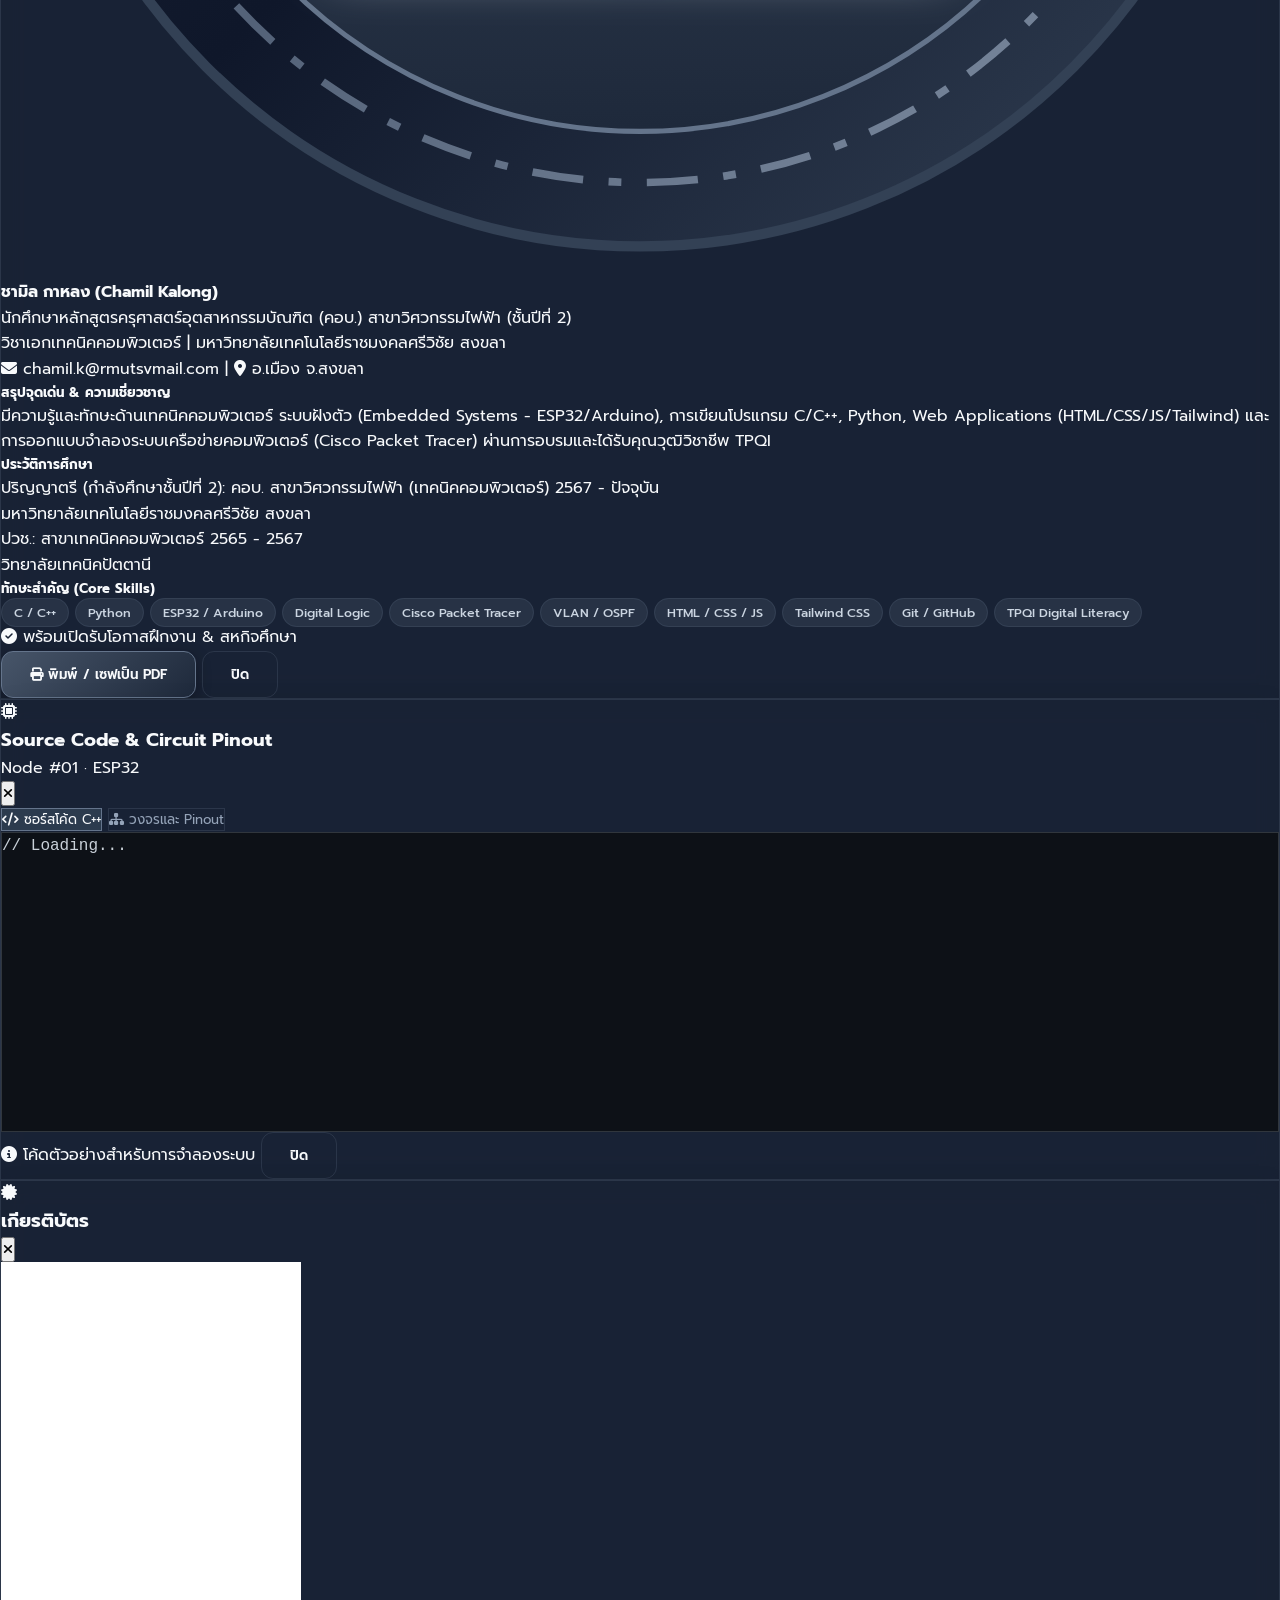
==== commit 68941988: "α╣üα╕üα╣ëα╣äα╕éα╣Çα╕ºα╣çα╕Üα╣äα╕ïα╕òα╣î" ====
--- a/index.html
+++ b/index.html
@@ -114,6 +114,12 @@
           <i id="themeIcon" class="fas fa-sun text-yellow-400"></i>
         </button>
 
+        <!-- PWA Install Button (hidden until beforeinstallprompt fires) -->
+        <button id="navInstallBtn" onclick="handlePWAInstall()" title="ติดตั้งแอปพลิเคชัน" aria-label="Install App" class="hidden h-9 px-3 rounded-xl glass-panel flex items-center justify-center text-slate-300 hover:text-white transition-all text-xs font-semibold gap-1.5 border border-slate-600 hover:border-slate-400">
+          <i class="fas fa-download text-slate-300 text-sm"></i>
+          <span class="hidden sm:inline">ติดตั้ง</span>
+        </button>
+
         <button id="mobileMenuBtn" aria-label="Open Navigation Menu" class="md:hidden w-9 h-9 rounded-xl glass-panel flex items-center justify-center text-slate-300">
           <i class="fas fa-bars"></i>
         </button>
@@ -1215,8 +1221,9 @@
   <!-- JavaScript Modules -->
   <script src="https://www.gstatic.com/firebasejs/10.9.0/firebase-app-compat.js"></script>
   <script src="https://www.gstatic.com/firebasejs/10.9.0/firebase-firestore-compat.js"></script>
+  <script src="https://www.gstatic.com/firebasejs/10.9.0/firebase-database-compat.js"></script>
   <script src="https://www.gstatic.com/firebasejs/10.9.0/firebase-storage-compat.js"></script>
-  <script src="assets/js/firebase-config.js?v=1.0.0"></script>
+  <script src="assets/js/firebase-config.js?v=1.0.1"></script>
   <script src="assets/js/data.js?v=1.0.2"></script>
   <script src="assets/js/main.js?v=1.0.3"></script>
 </body>
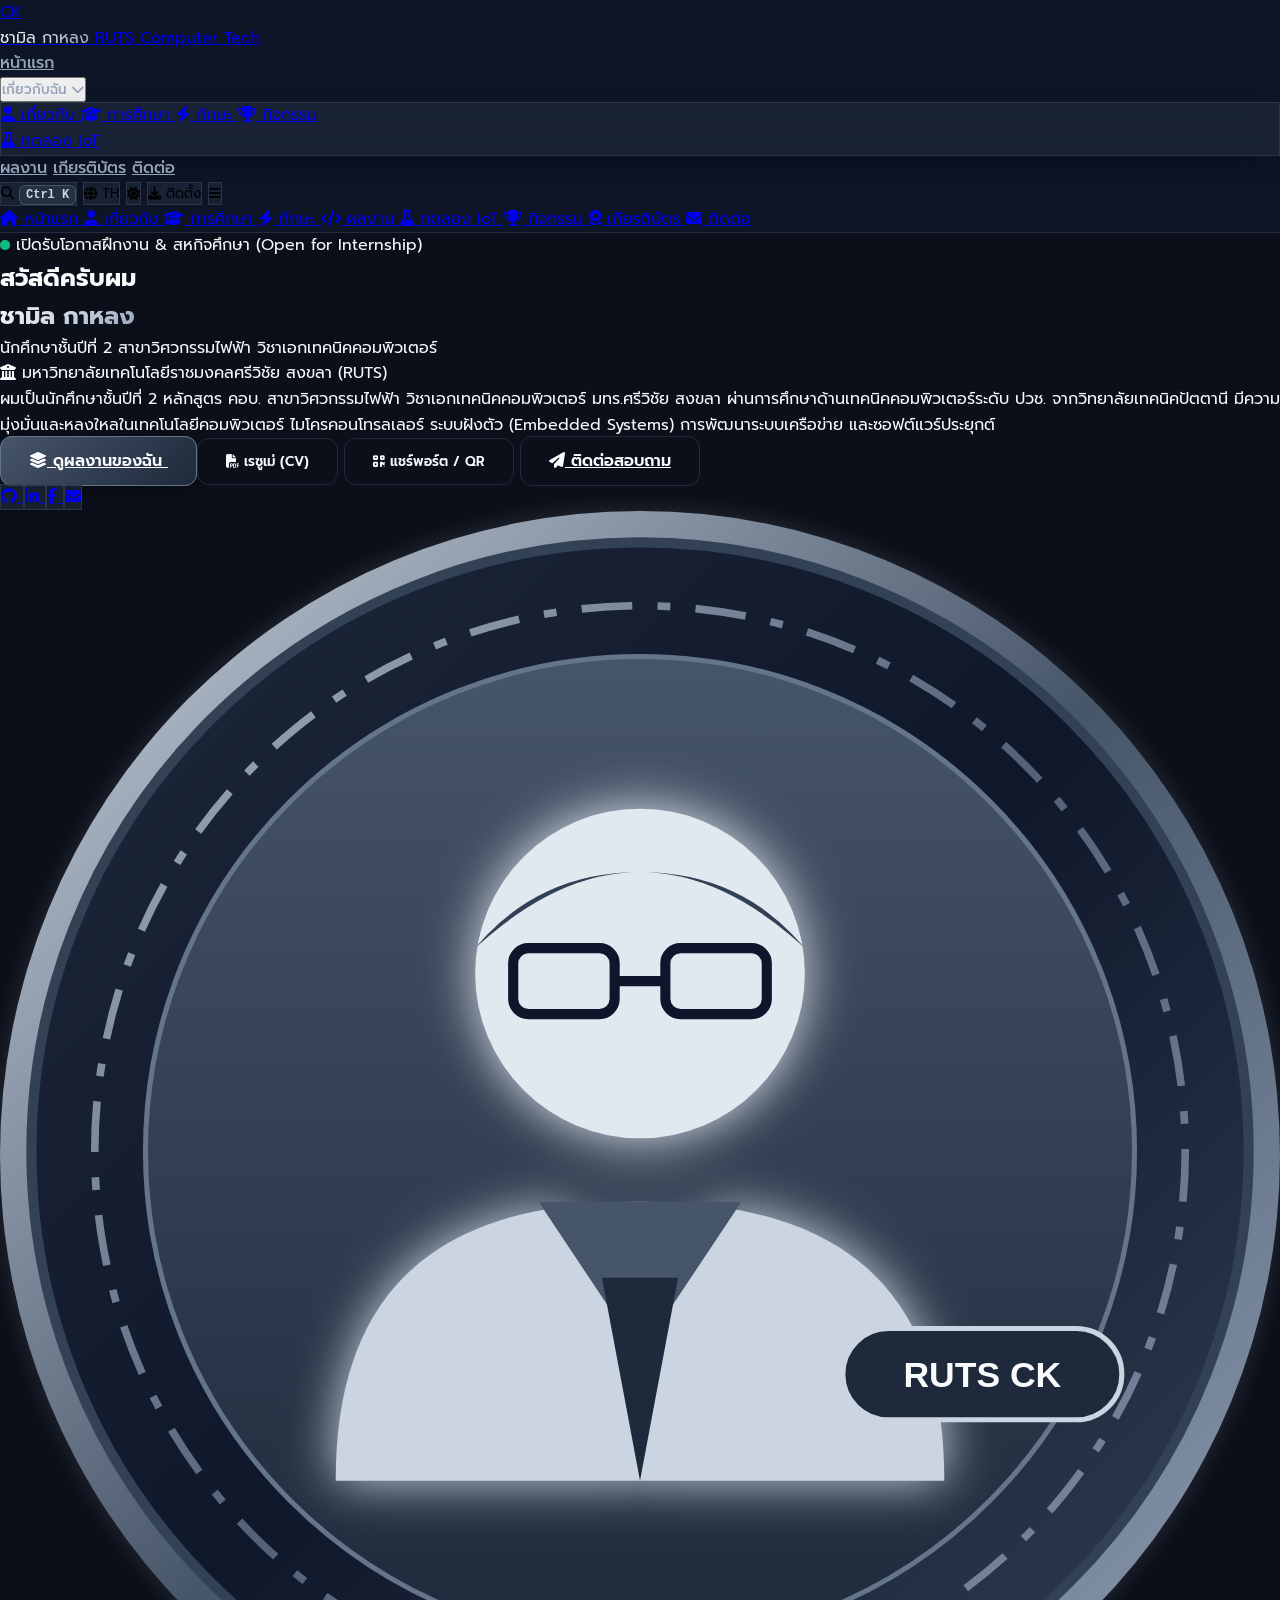
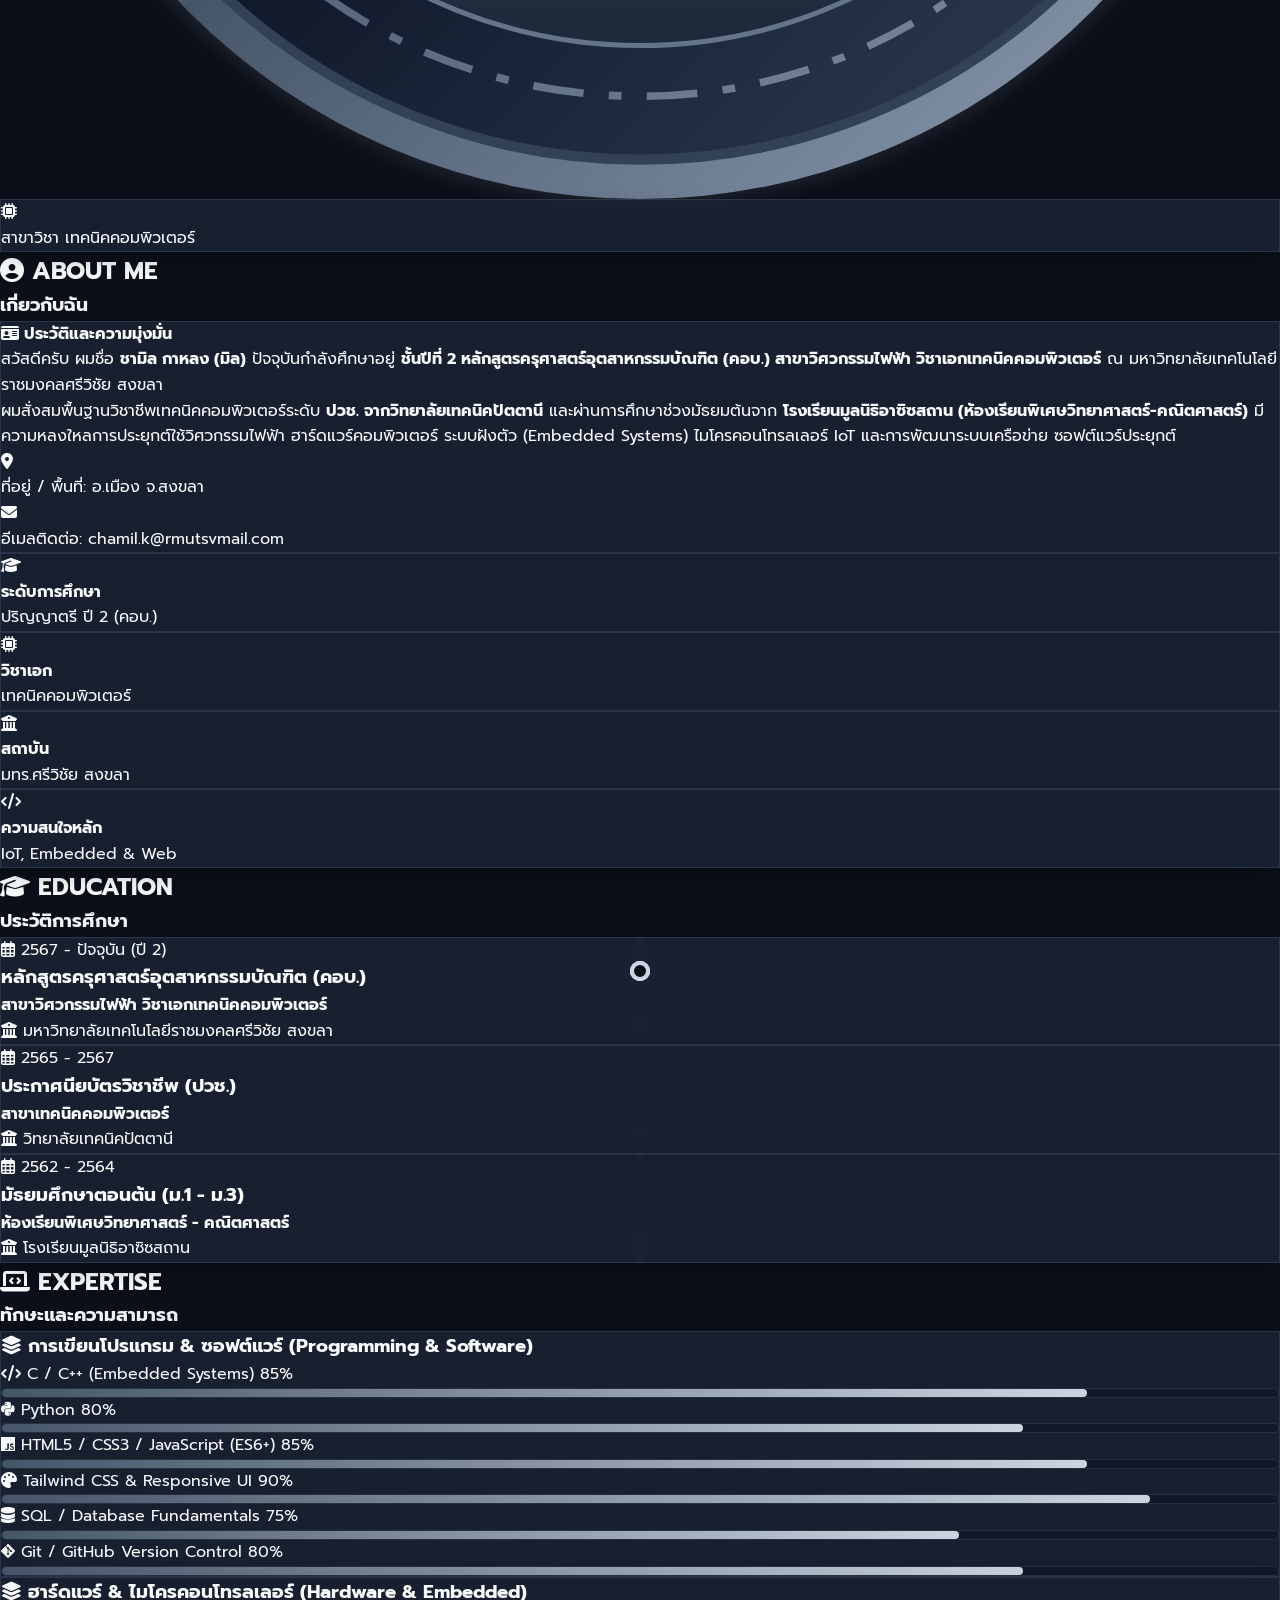
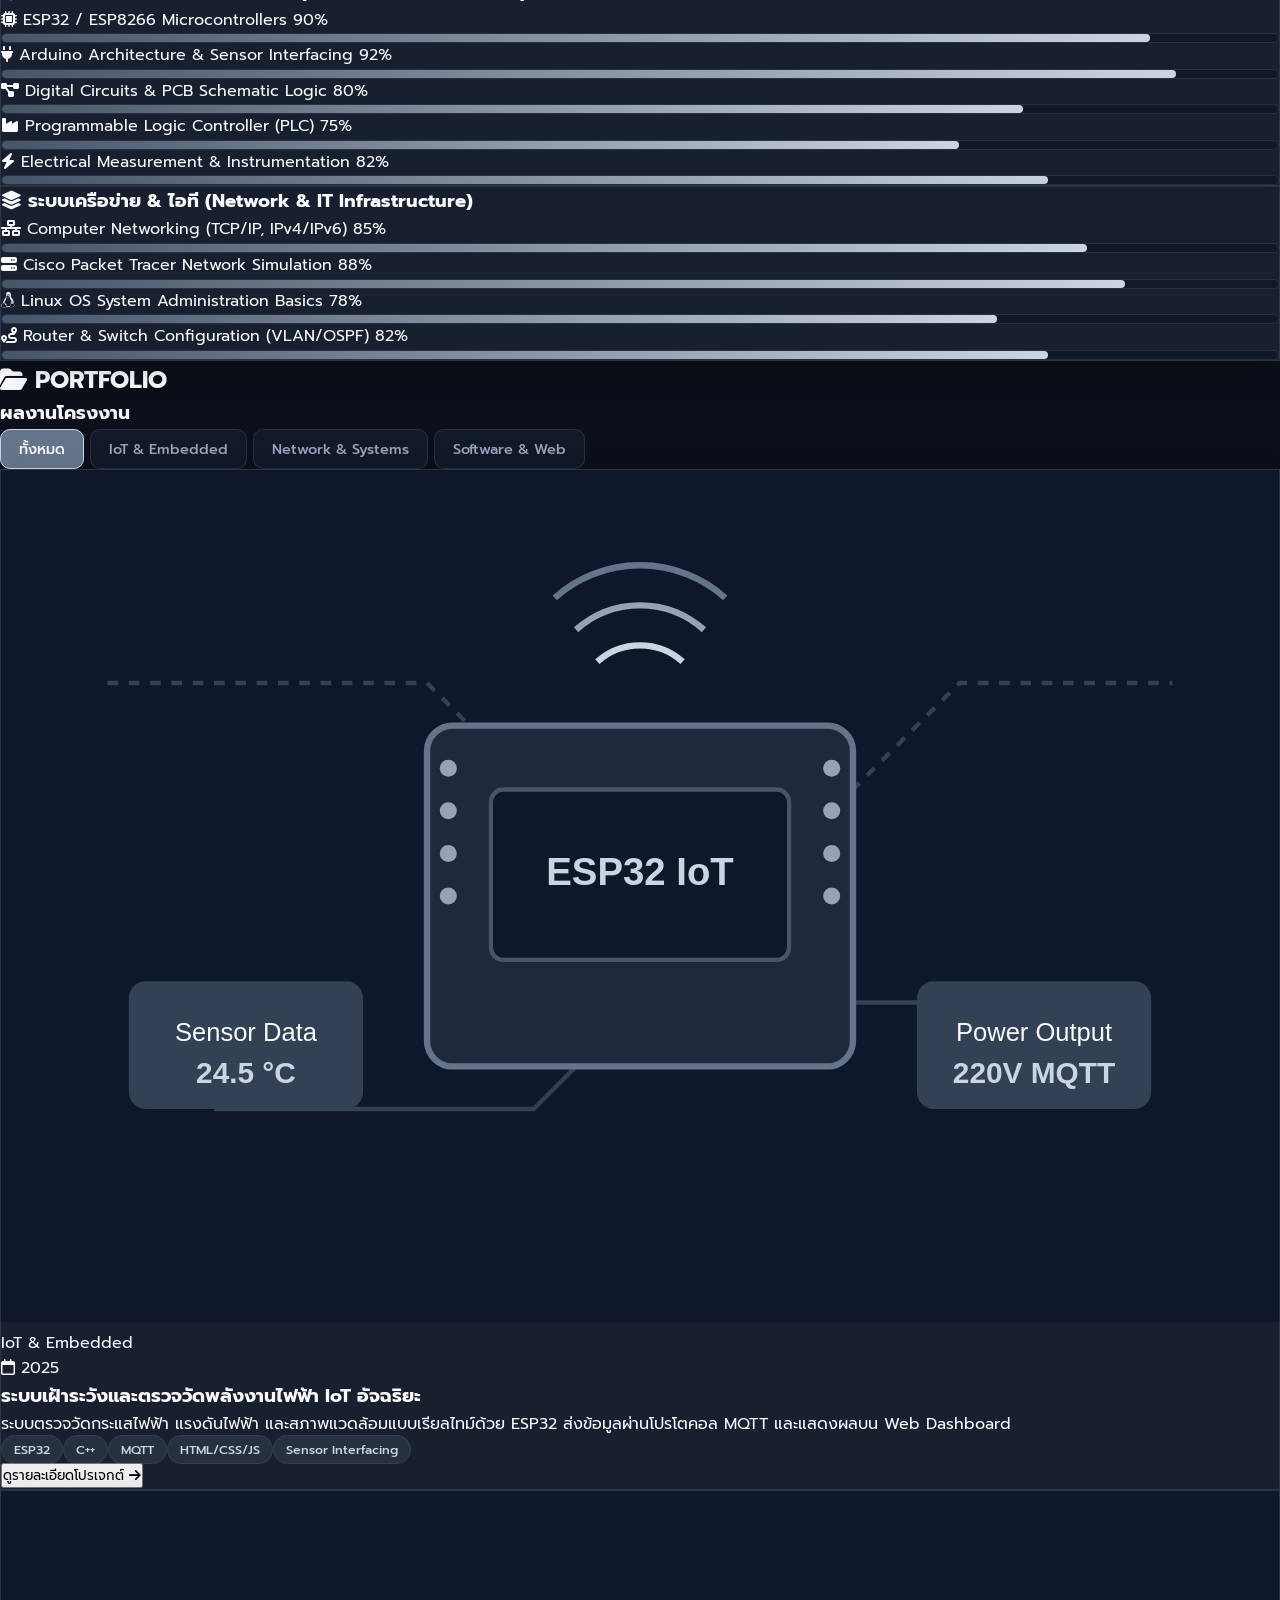
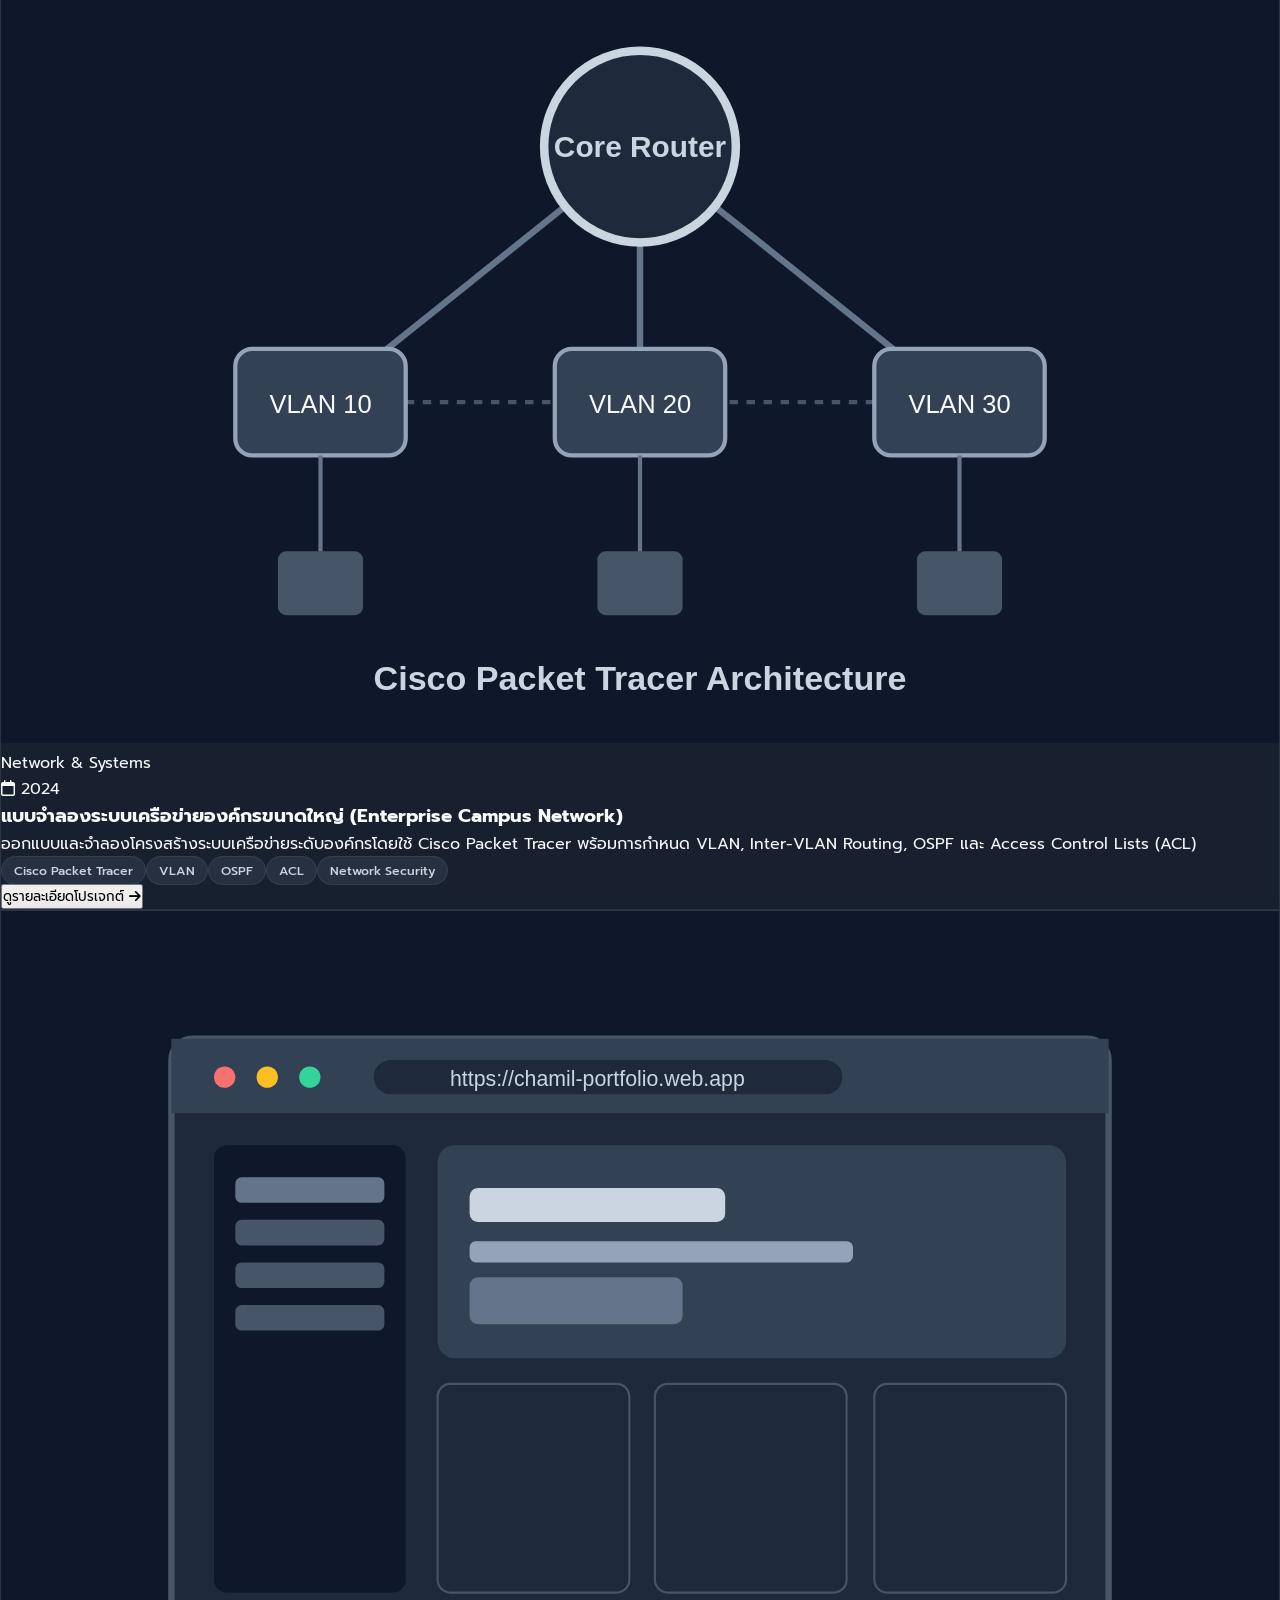
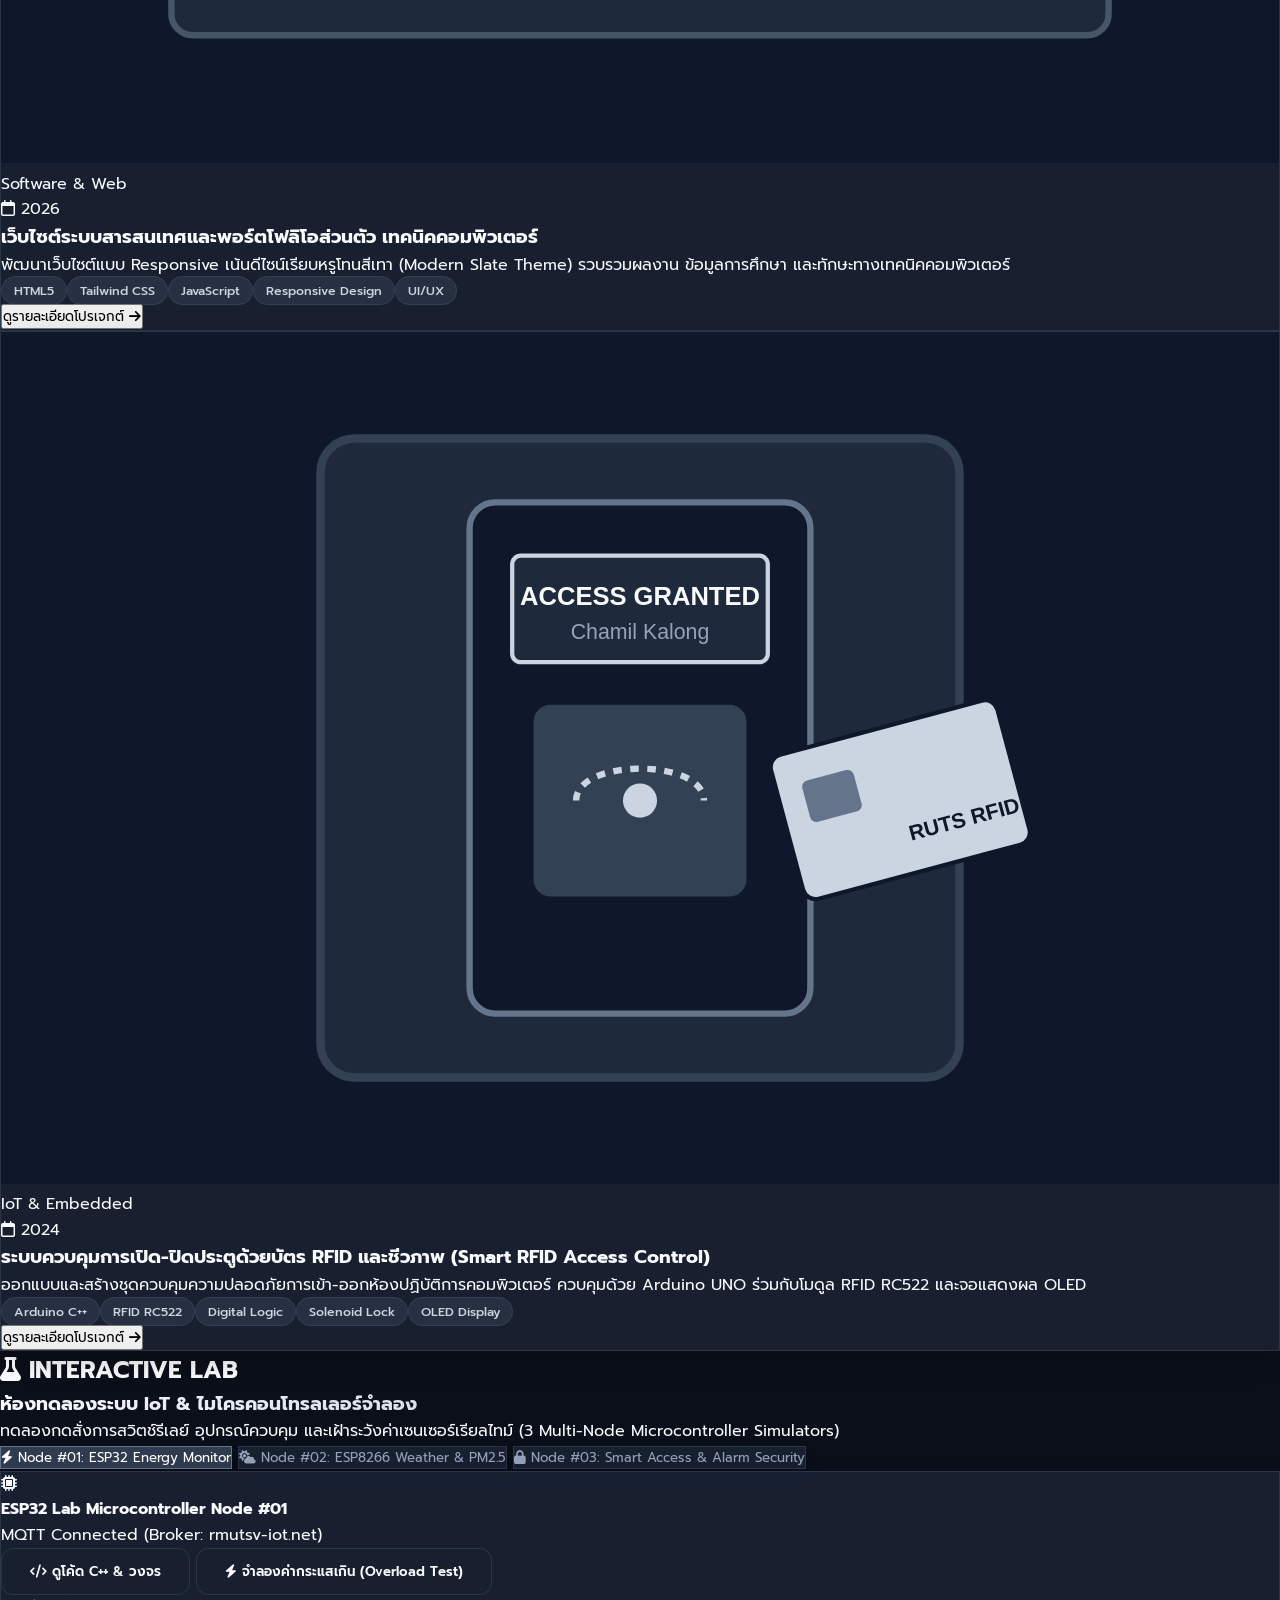
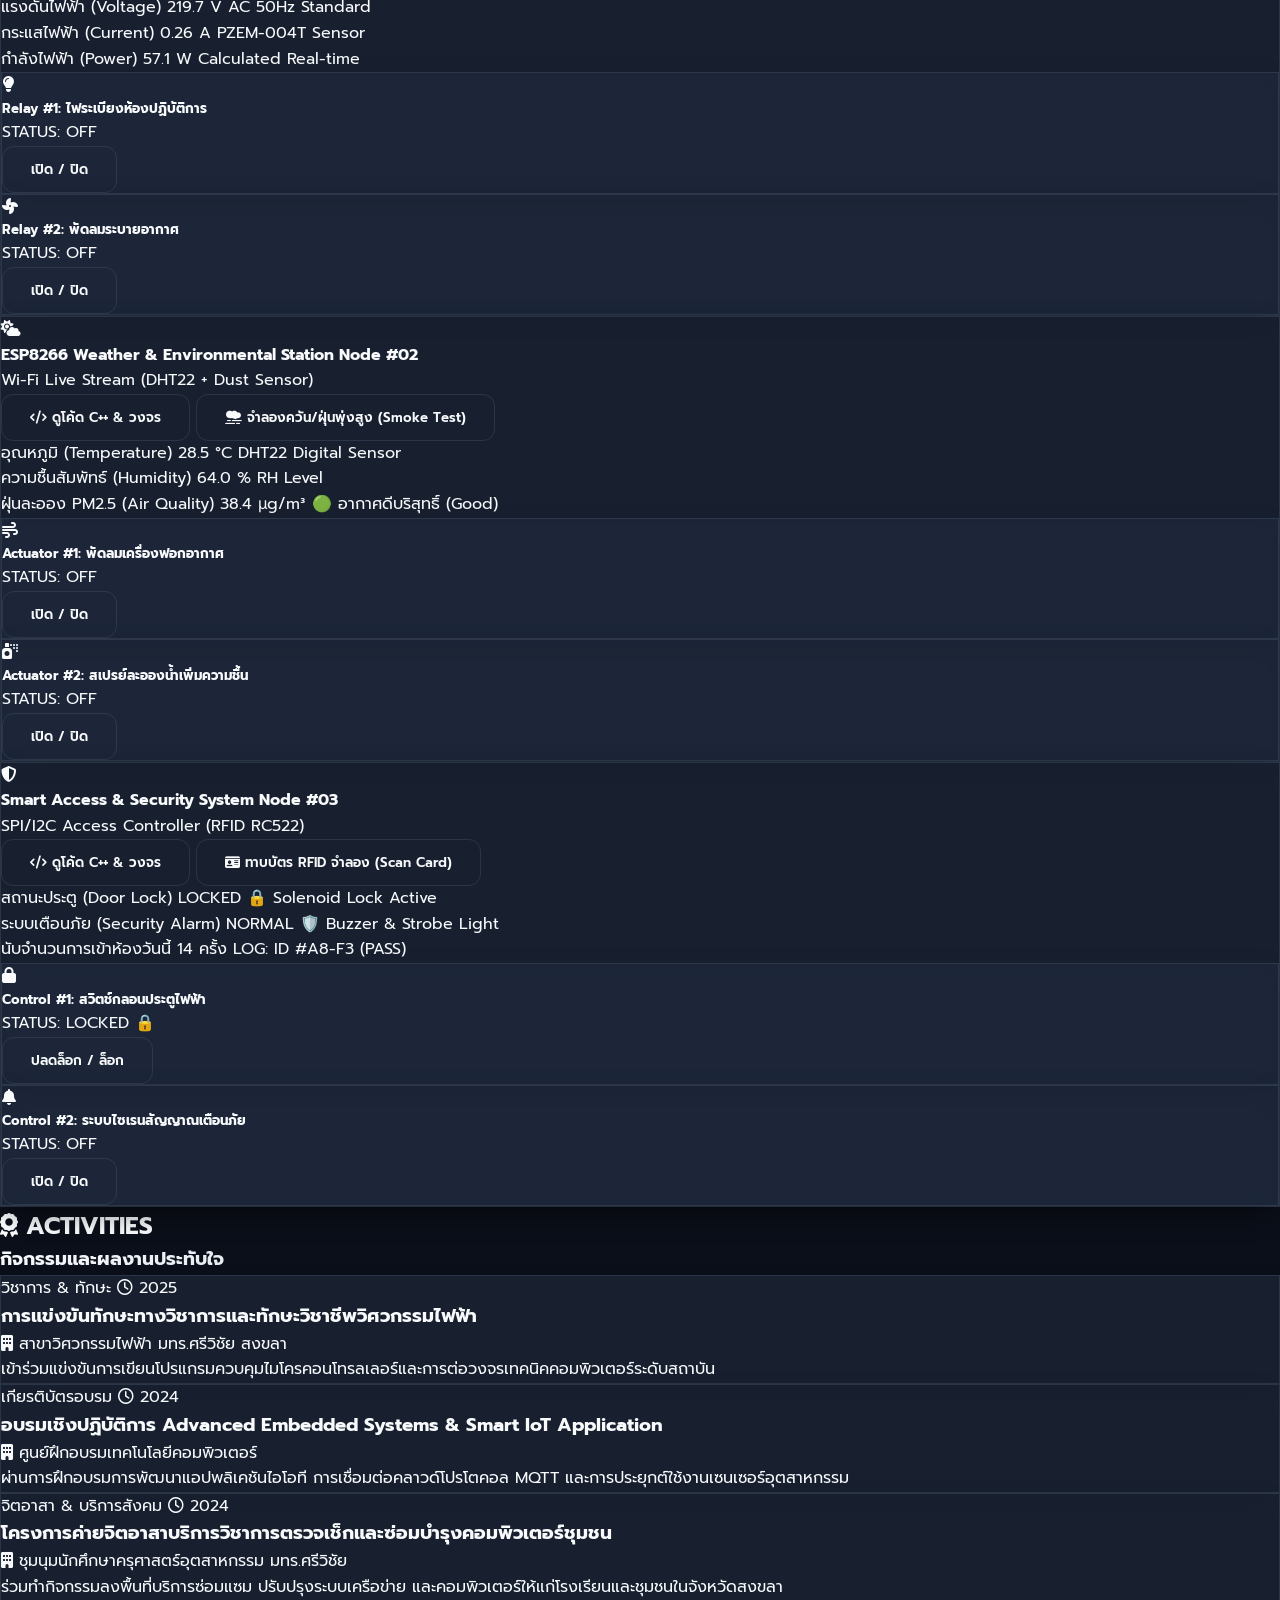
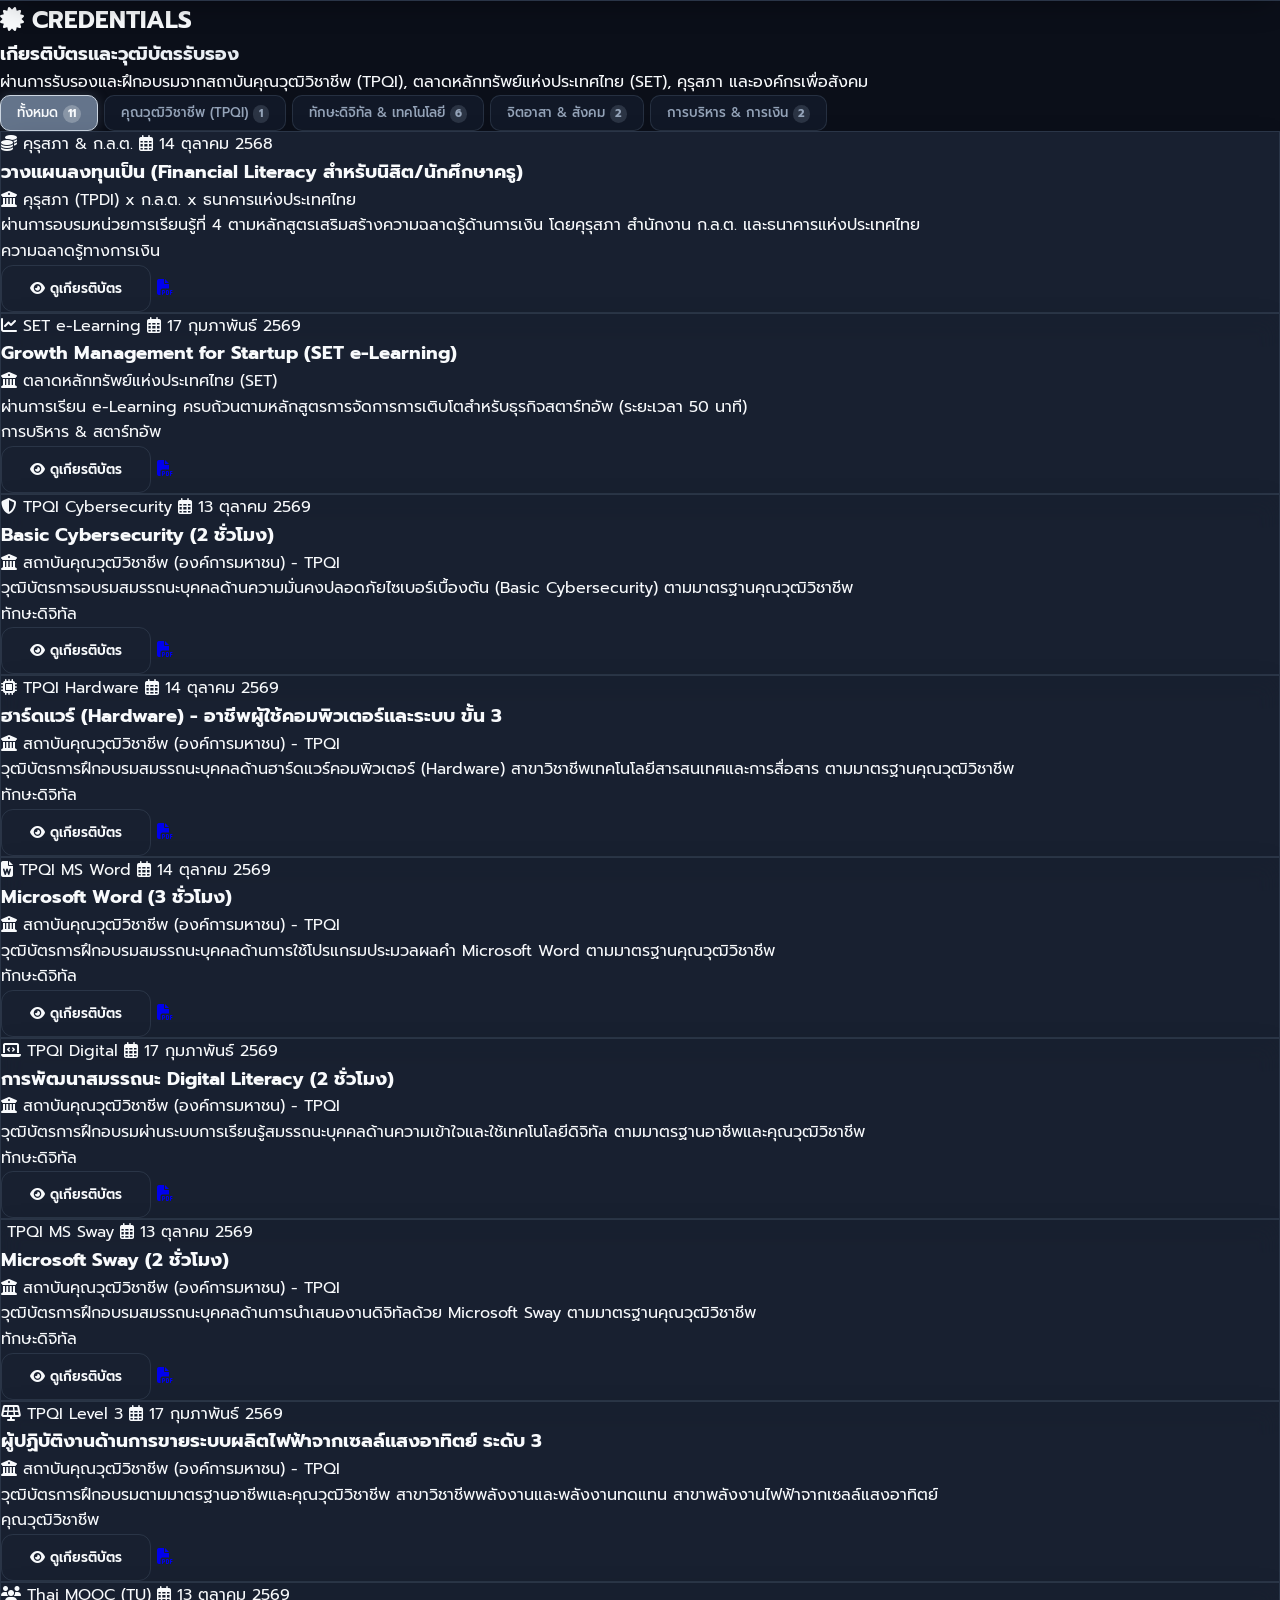
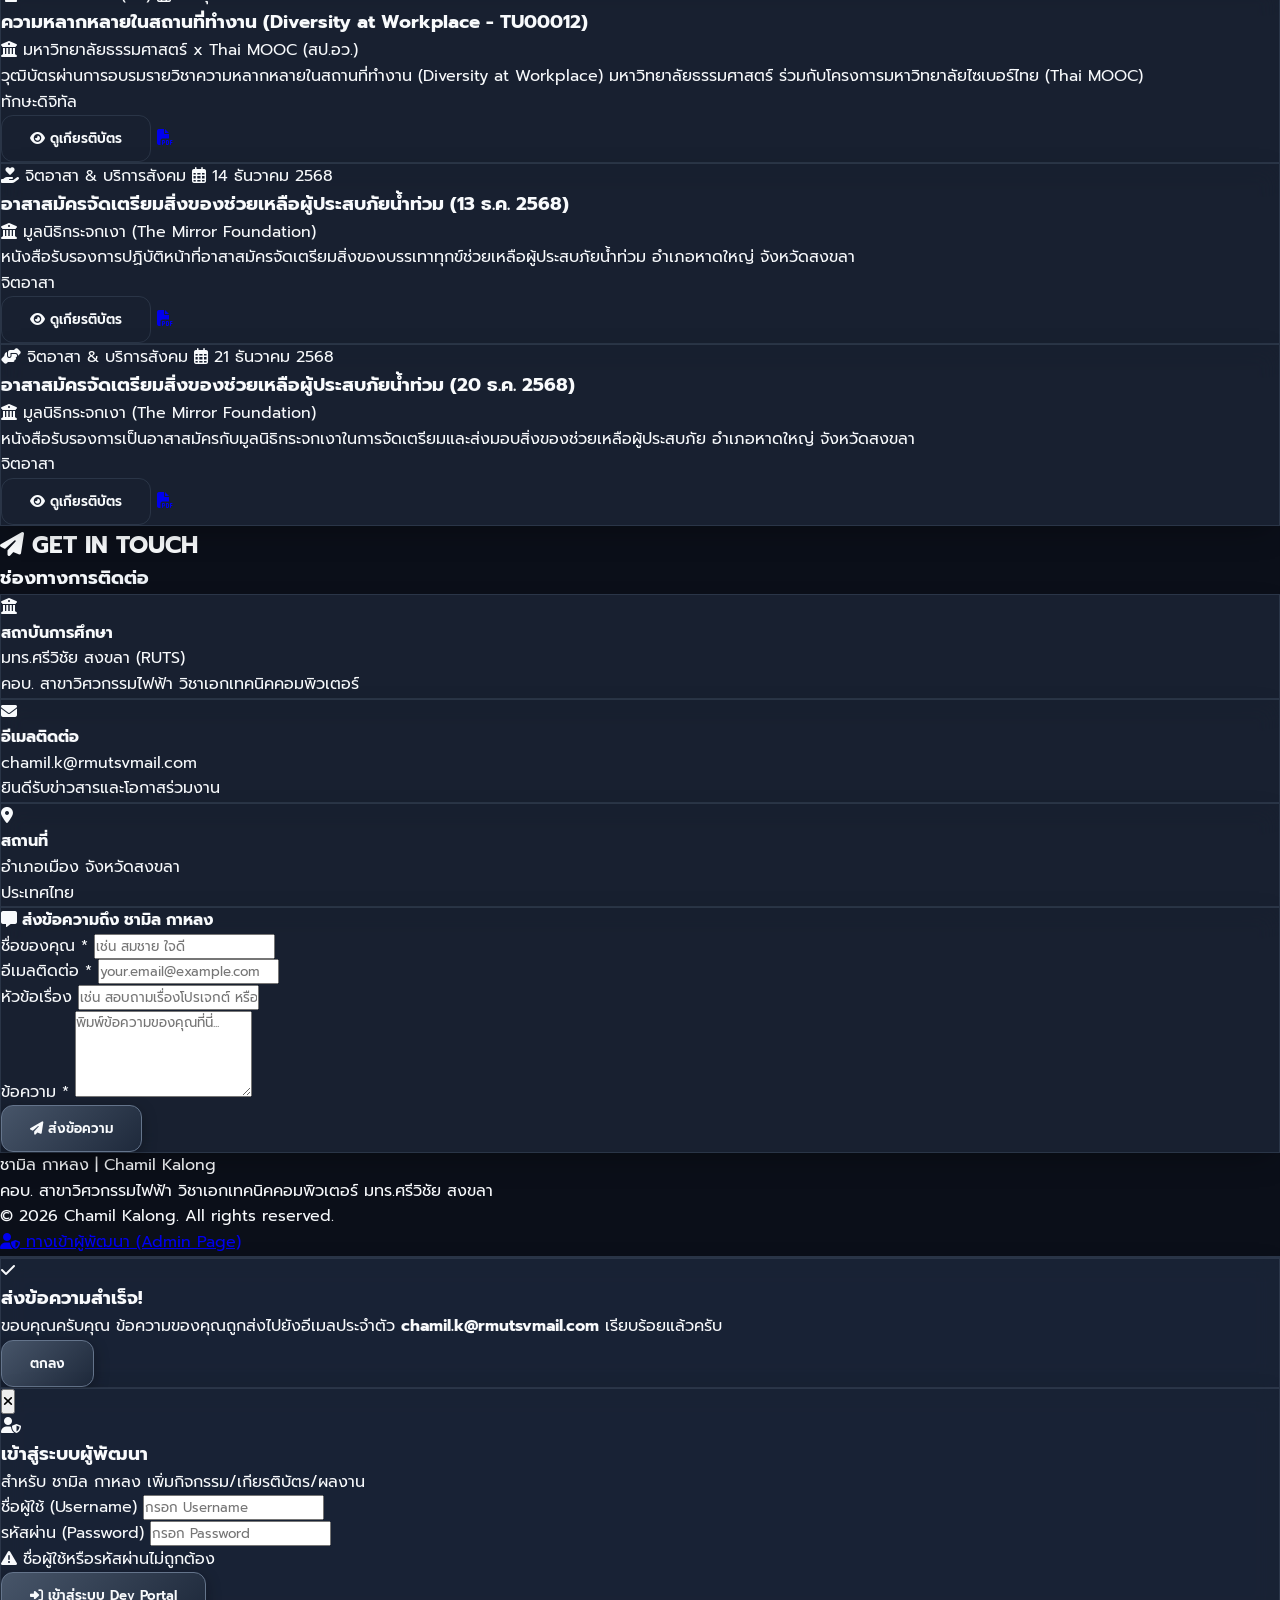
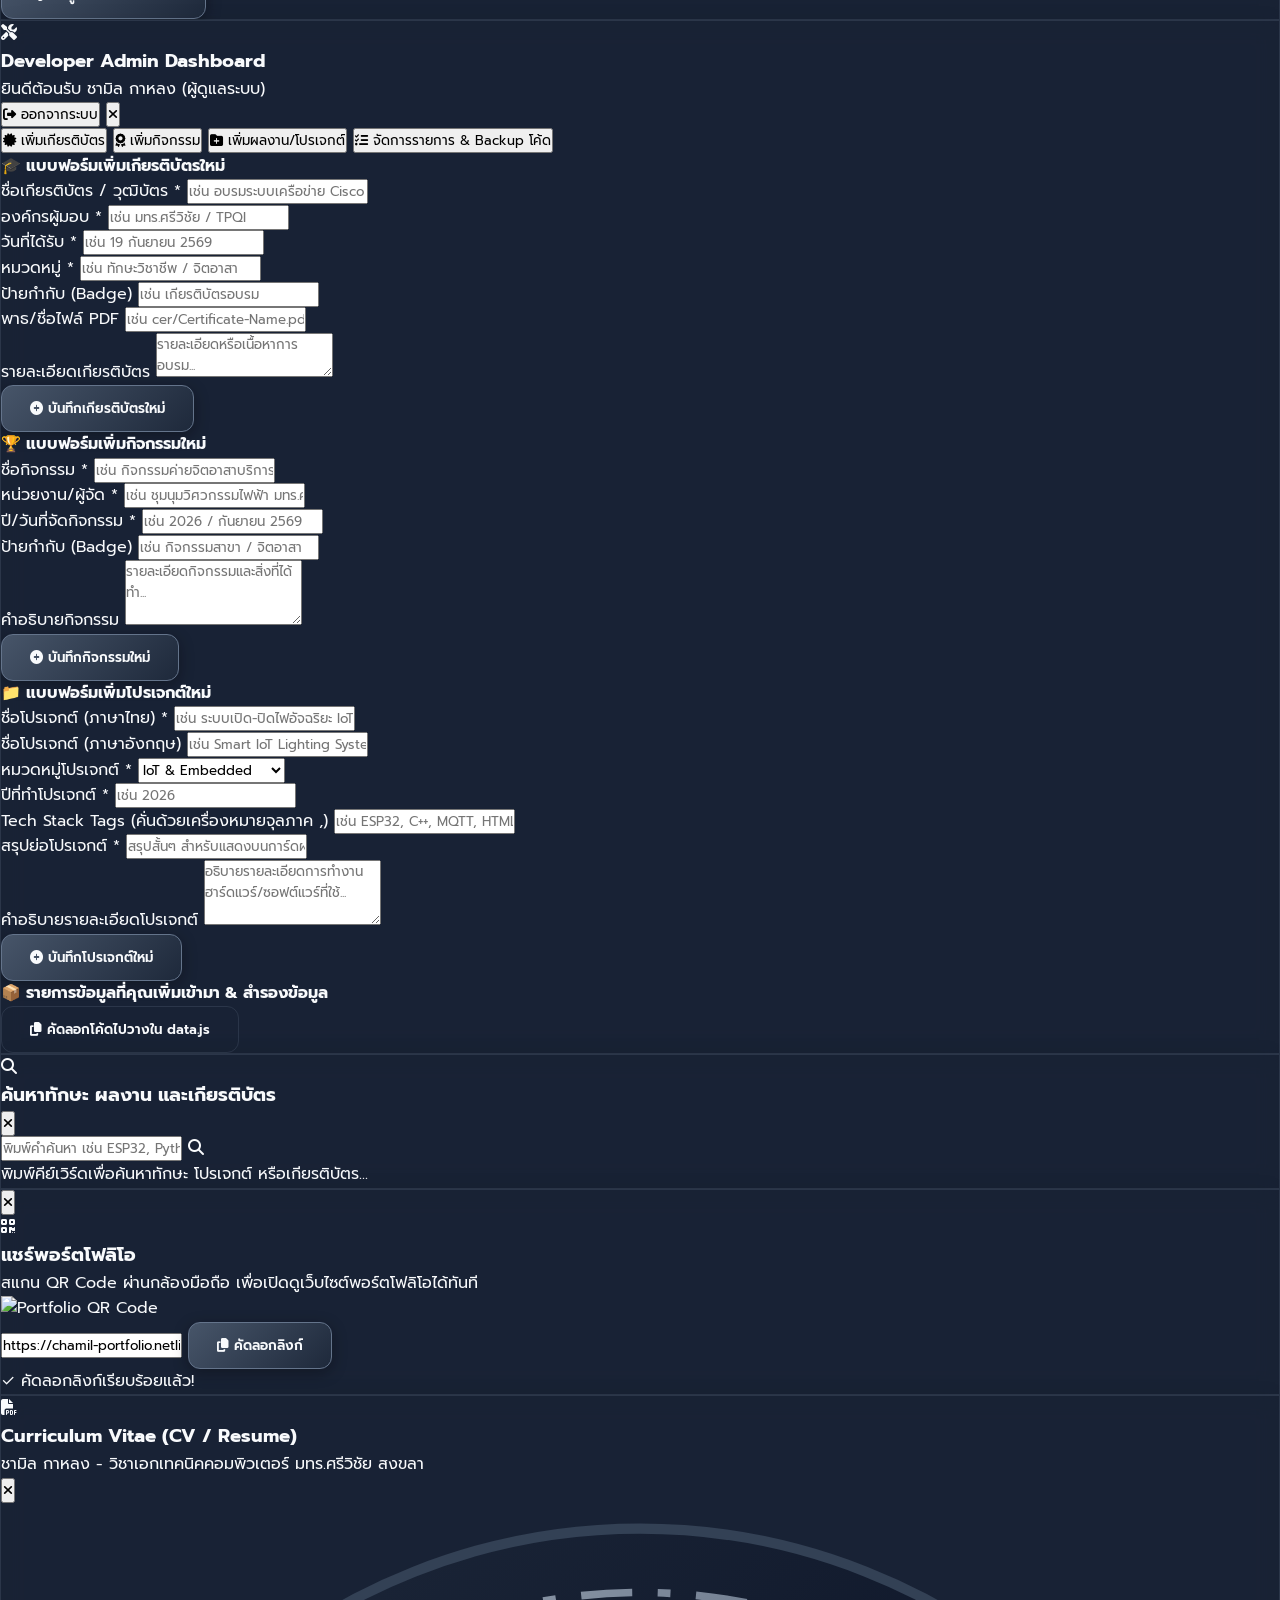
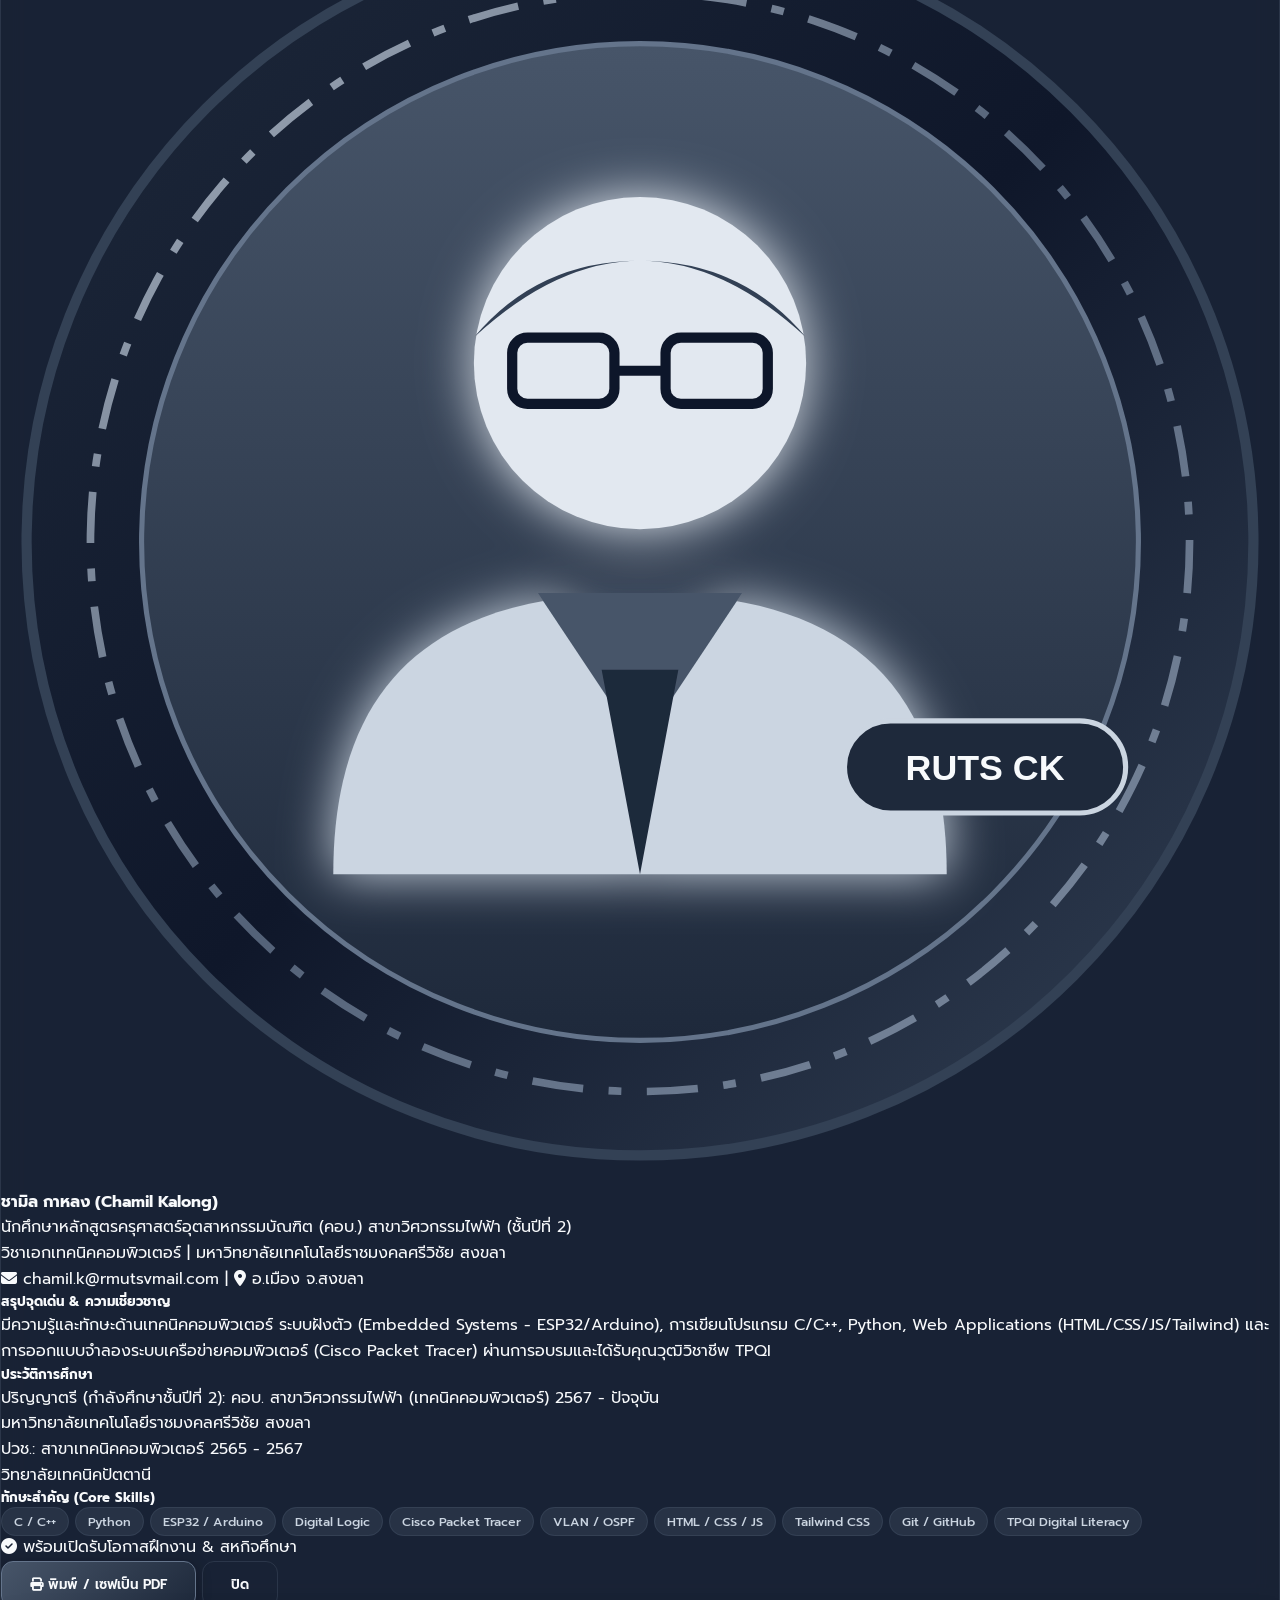
==== commit c3e1ea4d: "แก้ไขเว็บไซต์" ====
--- a/index.html
+++ b/index.html
@@ -618,6 +618,7 @@
         <button class="cert-filter-btn" data-cert-filter="คุณวุฒิวิชาชีพ">คุณวุฒิวิชาชีพ (TPQI)</button>
         <button class="cert-filter-btn" data-cert-filter="ทักษะดิจิทัล">ทักษะดิจิทัล & เทคโนโลยี</button>
         <button class="cert-filter-btn" data-cert-filter="จิตอาสา">จิตอาสา & สังคม</button>
+        <button class="cert-filter-btn" data-cert-filter="การบริหาร">การบริหาร &amp; การเงิน</button>
       </div>
 
       <div class="grid grid-cols-1 md:grid-cols-2 lg:grid-cols-3 gap-8" id="certificatesGrid">
@@ -1225,6 +1226,6 @@
   <script src="https://www.gstatic.com/firebasejs/10.9.0/firebase-storage-compat.js"></script>
   <script src="assets/js/firebase-config.js?v=1.0.1"></script>
   <script src="assets/js/data.js?v=1.0.2"></script>
-  <script src="assets/js/main.js?v=1.0.3"></script>
+  <script src="assets/js/main.js?v=1.0.4"></script>
 </body>
 </html>
--- a/assets/css/style.css
+++ b/assets/css/style.css
@@ -451,3 +451,64 @@
   background: #fff;
 }
 
+/* ── Certificate Filter Buttons ─────────────────────────────── */
+.cert-filter-btn {
+  background: var(--bg-secondary);
+  color: var(--text-muted);
+  border: 1px solid var(--border-color);
+  border-radius: 10px;
+  padding: 7px 16px;
+  font-size: 0.82rem;
+  font-weight: 500;
+  cursor: pointer;
+  transition: all 0.25s ease;
+  position: relative;
+  white-space: nowrap;
+}
+
+.cert-filter-btn:hover {
+  background: rgba(100, 116, 139, 0.25);
+  color: #e2e8f0;
+  border-color: var(--accent-light);
+  transform: translateY(-1px);
+}
+
+.cert-filter-btn.active {
+  background: var(--accent-gray);
+  color: #f8fafc;
+  border-color: var(--accent-light);
+  box-shadow: 0 0 12px rgba(100, 116, 139, 0.35);
+}
+
+/* count badge on filter button */
+.cert-filter-btn .badge-count {
+  display: inline-flex;
+  align-items: center;
+  justify-content: center;
+  background: rgba(148, 163, 184, 0.2);
+  color: #94a3b8;
+  border-radius: 999px;
+  font-size: 0.7rem;
+  font-weight: 700;
+  min-width: 1.4em;
+  padding: 0 5px;
+  margin-left: 5px;
+  line-height: 1.6;
+  transition: background 0.25s, color 0.25s;
+}
+
+.cert-filter-btn.active .badge-count {
+  background: rgba(248, 250, 252, 0.25);
+  color: #f8fafc;
+}
+
+/* Fade animation for cert grid items */
+#certificatesGrid > div {
+  animation: certFadeIn 0.3s ease both;
+}
+
+@keyframes certFadeIn {
+  from { opacity: 0; transform: translateY(10px); }
+  to   { opacity: 1; transform: translateY(0); }
+}
+
